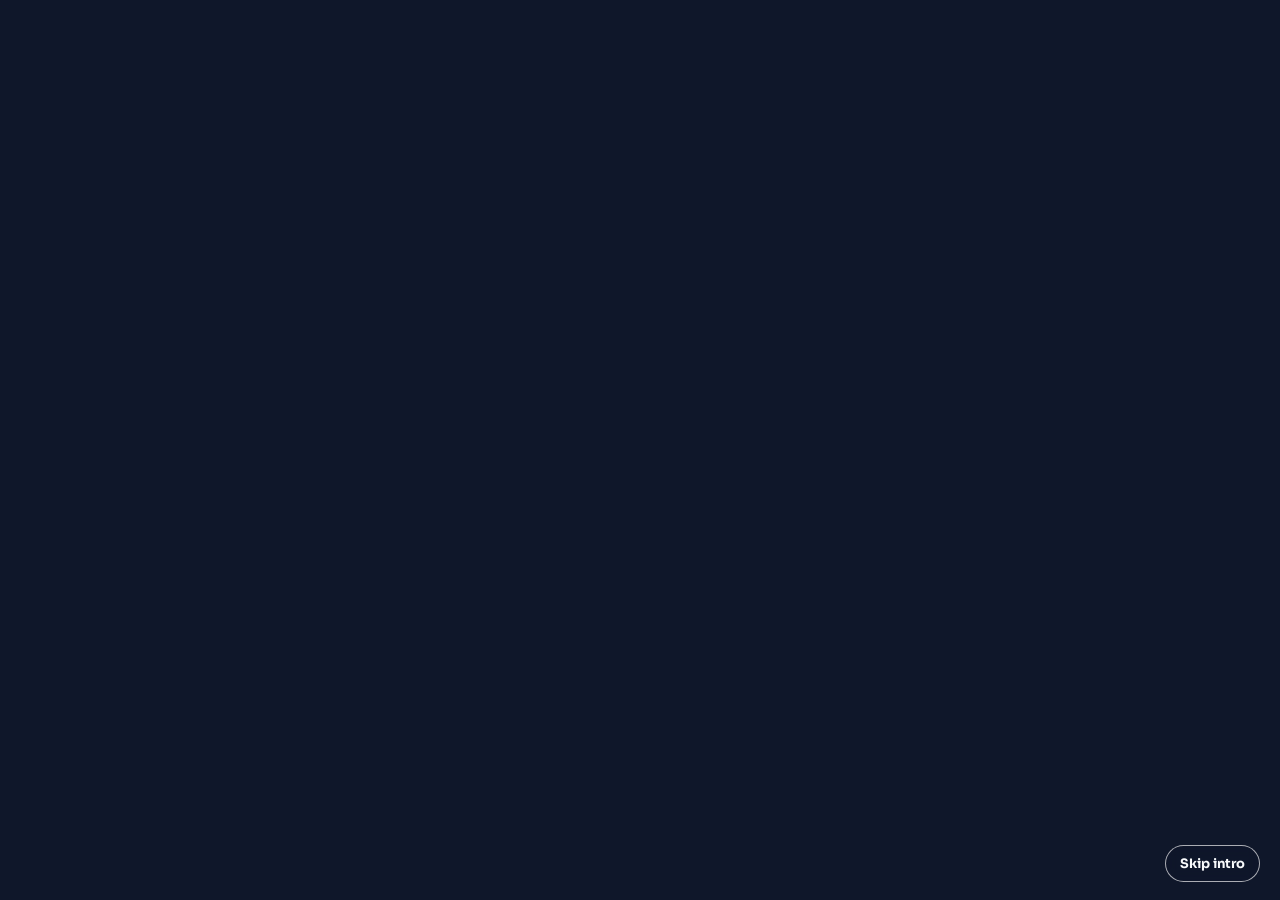
==== index.html @ 56a52804 "Make printscreen map-only and close Blue chat" ====
<!DOCTYPE html>
<html lang="sv">
<head>
  <meta charset="UTF-8" />
  <meta name="viewport" content="width=device-width, initial-scale=1" />
  <title>STNI25XR | Öxnehaga | Huskvarna</title>

  <!-- ArcGIS API – RIKTIGA TAGGAR -->
  <link rel="stylesheet" href="https://js.arcgis.com/4.30/esri/themes/light/main.css" />
  <script src="https://js.arcgis.com/4.30/"></script>

  <style>
    /* ===== Global ===== */
    html, body { margin:0; padding:0; height:100%; width:100%; overflow:hidden; font-family:"IBM Plex Sans", "Helvetica Neue", Arial, sans-serif; background:#eef1f4; }
    body.app { height:100%; }

    /* ===== Header ===== */
    #header {
      height: 110px; background:#f8fafc; border-bottom:1px solid #d7dee6;
      padding:0 20px; display:flex; justify-content:space-between; align-items:center; box-sizing:border-box;
    }
    #header-left { display:flex; align-items:center; gap:12px; }
    #header-center { flex:1; display:flex; justify-content:center; }
    #header-clock { font-size:22px; font-weight:600; color:#0f172a; letter-spacing:0.5px; }
    #header-info { text-align:right; font-size:13px; line-height:1.35; max-width:45%; }
    #clock { color:#666; }

    /* ===== Sidebar ===== */
    #sidebar {
      position:fixed; top:110px; left:0; width:290px; height:calc(100% - 110px);
      background:#1f232b; color:#fff; padding:20px; box-sizing:border-box; overflow-y:auto; z-index:10;
    }
    #sidebar h2 {
      margin:0 0 12px 0; font-size:16px; color:#ddd; border-bottom:1px solid #444; padding-bottom:8px;
    }
    #sidebar select {
      background:#111827; color:#e2e8f0; border:1px solid #374151; padding:4px 6px; border-radius:6px;
      font-size:12px;
    }
    .switch-row { display:flex; justify-content:space-between; align-items:center; margin:14px 0; }
    .switch-label { font-size:14px; user-select:none; }
    .switch-group { margin-top:10px; padding-top:10px; border-top:1px solid #2f3742; }
    .switch-group:first-of-type { border-top:none; padding-top:0; margin-top:0; }
    .switch-group-title { font-size:12px; letter-spacing:.04em; text-transform:uppercase; color:#94a3b8; margin:6px 0; }
    .switch-child { padding-left:14px; }
    .switch-group summary { cursor:pointer; display:flex; align-items:center; justify-content:space-between; list-style:none; }
    .switch-group summary::-webkit-details-marker { display:none; }
    .switch-group summary::after { content:"▸"; color:#94a3b8; transition:transform .2s; font-size:16px; }
    .switch-group[open] summary::after { transform:rotate(90deg); }
    .section-label { font-size:12px; letter-spacing:.04em; text-transform:uppercase; color:#94a3b8; margin:18px 0 6px; }
    .legend { margin-top:18px; border-top:1px solid #2f3742; padding-top:12px; }
    .legend details { color:#cbd5e1; }
    .legend summary { cursor:pointer; font-size:14px; list-style:none; display:flex; align-items:center; justify-content:space-between; }
    .legend summary::after { content:"▸"; color:#94a3b8; transition:transform .2s; font-size:16px; }
    .legend details[open] summary::after { transform:rotate(90deg); }
    .legend summary::-webkit-details-marker { display:none; }
    .legend-item { display:flex; align-items:center; gap:8px; margin:10px 0; font-size:13px; }
    .legend-swatch { width:16px; height:16px; border-radius:4px; border:1px solid rgba(255,255,255,.2); }
    .legend-line { width:18px; height:4px; background:#0a6cff; border-radius:2px; }
    .legend-bus {
      width:16px; height:16px; border-radius:50%;
      background:#ef4444; border:2px solid #fff; box-shadow:0 0 0 1px rgba(0,0,0,0.2);
    }
    .legend-cap {
      width:18px; height:18px; border-radius:4px;
      background-image: url("data:image/svg+xml;utf8,%3Csvg xmlns='http://www.w3.org/2000/svg' width='64' height='64' viewBox='0 0 64 64'%3E%3Cpolygon points='32,8 4,22 32,36 60,22' fill='%232563eb'/%3E%3Cpolygon points='16,28 32,36 48,28 48,40 32,48 16,40' fill='%231d4ed8'/%3E%3Ccircle cx='60' cy='22' r='3' fill='%2393c5fd'/%3E%3Crect x='57' y='25' width='2' height='12' fill='%2393c5fd'/%3E%3C/svg%3E");
      background-size: contain;
      background-repeat: no-repeat;
      background-position: center;
    }
    .legend-daycare {
      width:18px; height:18px; border-radius:4px;
      background-image: url("data:image/svg+xml;utf8,%3Csvg xmlns='http://www.w3.org/2000/svg' width='64' height='64' viewBox='0 0 64 64'%3E%3Crect x='12' y='22' width='40' height='30' rx='6' fill='%23f97316'/%3E%3Crect x='18' y='28' width='10' height='10' rx='2' fill='%23fde68a'/%3E%3Crect x='36' y='28' width='10' height='10' rx='2' fill='%23bfdbfe'/%3E%3Crect x='28' y='36' width='8' height='16' rx='2' fill='%230f172a'/%3E%3Cpolygon points='32,10 8,24 56,24' fill='%23fbbf24'/%3E%3Ccircle cx='20' cy='46' r='3' fill='%23fff'/%3E%3Ccircle cx='44' cy='46' r='3' fill='%23fff'/%3E%3C/svg%3E");
      background-size: contain;
      background-repeat: no-repeat;
      background-position: center;
    }
    .legend-police {
      width:18px; height:18px; border-radius:4px;
      background-image: url("data:image/svg+xml;utf8,%3Csvg xmlns='http://www.w3.org/2000/svg' width='64' height='64' viewBox='0 0 64 64'%3E%3Cpath d='M32 6 L54 14 L50 42 C45 52 38 57 32 58 C26 57 19 52 14 42 L10 14 Z' fill='%231d4ed8'/%3E%3Cpath d='M32 14 L36 24 L47 24 L38 30 L41 40 L32 34 L23 40 L26 30 L17 24 L28 24 Z' fill='%23f8fafc'/%3E%3C/svg%3E");
      background-size: contain;
      background-repeat: no-repeat;
      background-position: center;
    }
    .legend-fire {
      width:18px; height:18px; border-radius:4px;
      background-image: url("data:image/svg+xml;utf8,%3Csvg xmlns='http://www.w3.org/2000/svg' width='64' height='64' viewBox='0 0 64 64'%3E%3Cpath d='M10 36 C10 22 20 12 32 12 C44 12 54 22 54 36 L54 40 L10 40 Z' fill='%23ef4444'/%3E%3Crect x='8' y='38' width='48' height='8' rx='4' fill='%23f59e0b'/%3E%3Crect x='30' y='12' width='4' height='10' fill='%23f8fafc'/%3E%3C/svg%3E");
      background-size: contain;
      background-repeat: no-repeat;
      background-position: center;
    }
    .legend-hospital {
      width:18px; height:18px; border-radius:4px;
      background-image: url("data:image/svg+xml;utf8,%3Csvg xmlns='http://www.w3.org/2000/svg' width='64' height='64' viewBox='0 0 64 64'%3E%3Crect x='10' y='10' width='44' height='44' rx='8' fill='%23059669'/%3E%3Crect x='29' y='18' width='6' height='28' fill='%23ffffff'/%3E%3Crect x='18' y='29' width='28' height='6' fill='%23ffffff'/%3E%3C/svg%3E");
      background-size: contain;
      background-repeat: no-repeat;
      background-position: center;
    }
    .legend-shelter {
      width:18px; height:18px; border-radius:4px;
      background-image: url("data:image/svg+xml;utf8,%3Csvg xmlns='http://www.w3.org/2000/svg' width='64' height='64' viewBox='0 0 64 64'%3E%3Crect x='8' y='10' width='48' height='44' rx='8' fill='%230f766e'/%3E%3Cpath d='M20 34 L32 22 L44 34' stroke='%23ffffff' stroke-width='5' fill='none' stroke-linecap='round' stroke-linejoin='round'/%3E%3Crect x='20' y='34' width='24' height='14' rx='3' fill='%23134e4a'/%3E%3C/svg%3E");
      background-size: contain;
      background-repeat: no-repeat;
      background-position: center;
    }

    /* ===== Slide switch ===== */
    .switch { position:relative; width:44px; height:24px; }
    .switch input { opacity:0; width:0; height:0; }
    .slider { position:absolute; inset:0; background:#555; border-radius:24px; cursor:pointer; transition:.2s; }
    .slider:before { content:""; position:absolute; left:3px; top:3px; width:18px; height:18px; background:#fff; border-radius:50%; transition:.2s; box-shadow:0 1px 2px rgba(0,0,0,.4); }
    .switch input:checked + .slider { background:#2d6cdf; }
    .switch input:checked + .slider:before { transform:translateX(20px); }

    /* ===== Right Panel ===== */
    #info-panel {
      position:fixed; top:var(--header-height, 64px); left:56px; right:auto; width:320px; height:calc(100% - var(--header-height, 64px));
      background:var(--bg, #f7f9fb); border-right:1px solid var(--stroke, #d7dee6); padding:16px; box-sizing:border-box; overflow-y:auto; z-index:10;
    }
    #info-panel h2 { margin:0 0 10px 0; font-size:16px; color:#1f2937; }
    .panel-section { background:#fff; border:1px solid #e3e7ee; border-radius:10px; padding:12px; margin-bottom:12px; box-shadow:0 1px 2px rgba(15,23,42,.05); }
    .panel-title { font-size:13px; letter-spacing:.02em; text-transform:uppercase; color:#64748b; margin:0; }
    .panel-section details { margin:0; }
    .panel-section summary { cursor:pointer; list-style:none; display:flex; align-items:center; justify-content:space-between; }
    .panel-section summary::-webkit-details-marker { display:none; }
    .panel-section summary::after { content:"▸"; color:#94a3b8; transition:transform .2s; font-size:16px; }
    .panel-section details[open] summary::after { transform:rotate(90deg); }
    .panel-body { margin-top:8px; }
    #attrHint { color:#475569; font-size:13px; }
    #attrTable { width:100%; border-collapse:collapse; font-size:13px; }
    #attrTable td { padding:5px 4px; border-bottom:1px solid #eef2f7; vertical-align:top; }
    #attrTable td:first-child { font-weight:600; color:#0f172a; width:42%; }
    #buildingLink { margin-top:8px; }

    .field-row { display:flex; gap:8px; align-items:center; margin-bottom:8px; }
    select, button {
      font-family:inherit; font-size:13px; padding:6px 8px; border-radius:8px; border:1px solid #cbd5e1; background:#fff;
    }
    .field-row select { flex:1; min-width:0; }
    button { background:#1f6feb; color:#fff; border-color:#1f6feb; cursor:pointer; }
    button:disabled { background:#9bb3da; border-color:#9bb3da; cursor:not-allowed; }
    #uniqueList { list-style:none; padding:0; margin:8px 0 0 0; font-size:13px; }
    #uniqueList li { padding:4px 0; border-bottom:1px dashed #e2e8f0; color:#0f172a; }
    .infoPanel {
      font-size:14px;
      line-height:1.35;
      overflow-x:hidden;
      --bg: #ffffff;
      --card: #f7f9fc;
      --stroke: rgba(15, 23, 42, 0.10);
      --text: #0f172a;
      --muted: rgba(15, 23, 42, 0.65);
      --primary: #2563eb;
      --primaryHover: #1d4ed8;
      --primarySoft: rgba(37, 99, 235, 0.10);
      --danger: #ef4444;
      --shadow: 0 10px 25px rgba(15, 23, 42, 0.08);
      background: var(--bg);
      color: var(--text);
    }
    .infoPanel * { max-width:100%; }
    .infoPanel h2,
    .infoPanel h3 { font-size:16px; letter-spacing:normal; text-transform:none; color:var(--text); }
    .infoPanel .panel-title { font-size:14px; letter-spacing:normal; text-transform:none; color:var(--text); font-weight:700; }
    .infoPanel .panel-section {
      background: var(--card);
      border: 1px solid var(--stroke);
      border-radius: 18px;
      box-shadow: var(--shadow);
    }
    .infoPanel .sectionTitle { font-size:14px; font-weight:700; color:var(--text); margin:8px 0 4px 0; }
    .infoPanel .cardTitle { font-size:14px; }
    .infoPanel .muted { font-size:13px; color:var(--muted); }
    .infoPanel select,
    .infoPanel button:not(.panel-close) { font-size:13px; padding:10px 12px; border-radius:12px; line-height:1.1; min-height:38px; }
    .infoPanel button:not(.panel-close) { background:var(--primary); color:#fff; border-color:var(--primary); }
    .infoPanel button:not(.panel-close):hover { background:var(--primaryHover); border-color:var(--primaryHover); }
    .infoPanel button.secondary,
    .infoPanel button.secondary:hover {
      background:#fff; color:var(--text); border:1px solid var(--stroke);
    }
    .infoPanel .button-row { display:grid; grid-template-columns:1fr 1fr; gap:10px; }
    .infoPanel .button-row button { width:100%; }
    .infoPanel .panelDetails {
      border:1px solid var(--stroke);
      background:var(--card);
      border-radius:18px;
      overflow:hidden;
      box-shadow: var(--shadow);
      margin-bottom:12px;
    }
    .infoPanel .panelSummary {
      list-style:none;
      cursor:pointer;
      padding:14px;
      display:flex;
      align-items:center;
      justify-content:space-between;
      gap:10px;
      user-select:none;
    }
    .infoPanel .panelSummary::-webkit-details-marker { display:none; }
    .infoPanel .panelSummary::after {
      content:"▾";
      color:var(--muted);
      transition:transform .2s ease;
      font-size:14px;
    }
    .infoPanel .panelDetails[open] .panelSummary::after { transform:rotate(180deg); }
    .infoPanel .summaryTitle { font-weight:800; color:var(--text); font-size:14px; }
    .infoPanel .summaryHint { font-size:12px; color:var(--muted); }
    .infoPanel .panelDetailsBody {
      padding:12px 14px 14px 14px;
      border-top:1px solid var(--stroke);
      display:grid;
      gap:12px;
    }
    .infoPanel .miniCard {
      background:#fff;
      border:1px solid var(--stroke);
      border-radius:16px;
      padding:12px;
    }
    .infoPanel .miniCard details { margin:0; }
    .infoPanel .miniCard summary { list-style:none; cursor:pointer; display:flex; align-items:center; justify-content:space-between; gap:8px; }
    .infoPanel .miniCard summary::-webkit-details-marker { display:none; }
    .infoPanel .miniCard summary::after { content:"▸"; color:var(--muted); transition:transform .2s ease; font-size:14px; }
    .infoPanel .miniCard details[open] summary::after { transform:rotate(90deg); }

    /* ===== Map ===== */
    #sceneView {
      position:absolute; top:var(--header-height, 64px); left:56px; right:0; bottom:0; height:auto; z-index:1;
    }

    @media (max-width: 900px) {
      #sidebar { width:220px; }
      #info-panel { width:260px; }
      #sceneView { left:0; right:0; }
    }
    @media (max-width: 720px) {
      #sidebar { width:180px; }
      #info-panel { display:none; }
      .left-rail { display:none; }
      #sceneView { left:0; right:0; }
    }
    @media (max-width: 900px) {
      .infoPanel { font-size:15px; }
      .infoPanel h2,
      .infoPanel h3 { font-size:17px; }
    }
  </style>
  <link rel="stylesheet" href="./styles.css" />
  <script src="./config.local.js"></script>
  <script src="./infoFlowController.js"></script>
  <script src="./elevationProvider.js"></script>
  <script type="module">
    import JSZip from "https://esm.sh/jszip@3.10.1";
    window.JSZip = JSZip;
  </script>
  <link rel="preconnect" href="https://fonts.googleapis.com" />
  <link rel="preconnect" href="https://fonts.gstatic.com" crossorigin />
  <link href="https://fonts.googleapis.com/css2?family=Sora:wght@300;400;500;600;700&display=swap" rel="stylesheet" />
  <link rel="stylesheet" href="./ui-2026.css" />
</head>
<body class="app">
  <!-- DEMO INTRO OVERLAY -->
  <div id="loginOverlay" class="login-overlay is-video-phase" aria-hidden="false">
    <div class="login-card" role="dialog" aria-modal="true" aria-labelledby="loginTitle">
      <video
        id="introVideo"
        class="intro-video"
        autoplay
        muted
        playsinline
        preload="auto"
        aria-label="Kort välkomstvideo"
      >
        <source src="./assets/videos/Skapa_Bakgrundsvideo_Med_Animation.mp4" type="video/mp4" />
        Din webbläsare stödjer inte videoformatet.
      </video>
      <div class="intro-content">
        <div class="intro-car" aria-hidden="true">
          <svg xmlns="http://www.w3.org/2000/svg" width="30" height="30" viewBox="0 0 16 16" fill="currentColor">
            <path d="M4 9a1 1 0 1 0 0 2 1 1 0 0 0 0-2m8 0a1 1 0 1 0 0 2 1 1 0 0 0 0-2"/>
            <path d="M1 11a1 1 0 0 0 1 1h1a2 2 0 1 0 4 0h2a2 2 0 1 0 4 0h1a1 1 0 0 0 1-1V9.5a.5.5 0 0 0-.276-.447l-1.5-.75A.5.5 0 0 0 13 8.25V6a1 1 0 0 0-1-1H4.236a1 1 0 0 0-.894.553L1.382 9.447A.5.5 0 0 0 1 9.894zm2.447-4.724A.5.5 0 0 1 3.894 6H12v2H2.309z"/>
          </svg>
        </div>
        <h1 id="loginTitle" class="login-title">BLUE demo</h1>
        <div class="intro-subtitle">Välkommen. Här är en kort intro innan du börjar.</div>
        <div class="intro-list">
          <div>• De rörliga prickarna är buss 2 och 15 i området.</div>
          <div>• Du kan följa hela deras rutt i kartan.</div>
          <div>• Du kan beställa en shuttle bus direkt i kartan (Call shuttle).</div>
          <div>• För BIM: klicka byggnad → Building information → Se BIM model.</div>
        </div>
        <div class="intro-note">Guidechatten kan svara på frågor om sidan.</div>
        <div class="intro-actions">
          <button id="introStartBtn" type="button" class="login-btn">Starta demo</button>
          <button id="introShuttleBtn" type="button" class="intro-wow-btn">Wow: öppna Shuttle dashboard</button>
        </div>
      </div>
    </div>
    <button id="introSkipBtn" type="button" class="intro-skip-btn" aria-label="Hoppa över intro">Skip intro</button>
  </div>

  <!-- HEADER -->
  <div id="header">
    <div id="header-left">
      <div id="header-title">STN25XR | Öxnehaga | Huskvarna</div>
    </div>
    <div id="header-center">
      <div id="header-clock"><span id="clock">00:00:00</span></div>
    </div>
    <div id="header-info">
      <div>Öxnehaga i Huskvarna – ca 5000 invånare</div>
      <div id="wx-summary">Väder: …</div>
      <div id="elprice">Elpris (SE3, Huskvarna): …</div>
      <div id="temp">Temperatur: …</div>
    </div>
  </div>

  <!-- Mini tabs -->
  <div class="left-rail" aria-label="Snabbmeny">
    <button id="leftTabDigital" class="panel-tab panel-tab-left" aria-label="Öppna DIGITAL CITY">
      <svg xmlns="http://www.w3.org/2000/svg" width="18" height="18" fill="currentColor" class="bi bi-house-add-fill" viewBox="0 0 16 16">
        <path d="M12.5 16a3.5 3.5 0 1 0 0-7 3.5 3.5 0 0 0 0 7m.5-5v1h1a.5.5 0 0 1 0 1h-1v1a.5.5 0 1 1-1 0v-1h-1a.5.5 0 1 1 0-1h1v-1a.5.5 0 0 1 1 0"/>
        <path d="M8.707 1.5a1 1 0 0 0-1.414 0L.646 8.146a.5.5 0 0 0 .708.708L8 2.207l6.646 6.647a.5.5 0 0 0 .708-.708L13 5.793V2.5a.5.5 0 0 0-.5-.5h-1a.5.5 0 0 0-.5.5v1.293z"/>
        <path d="m8 3.293 4.712 4.712A4.5 4.5 0 0 0 8.758 15H3.5A1.5 1.5 0 0 1 2 13.5V9.293z"/>
      </svg>
    </button>
    <button id="leftTabShuttle" class="panel-tab panel-tab-left" aria-label="Öppna shuttle dashboard">
      <svg xmlns="http://www.w3.org/2000/svg" width="18" height="18" fill="currentColor" viewBox="0 0 16 16" aria-hidden="true">
        <path d="M2 8.5h12a1 1 0 0 0 .97-.757l.75-3A1 1 0 0 0 14.75 3H1.25a1 1 0 0 0-.97 1.243l.75 3A1 1 0 0 0 2 8.5m.25-4.5h11.5l-.5 2H2.75z"/>
        <path d="M2 9.5a1 1 0 0 0-1 1v2.25a.75.75 0 0 0 1.5 0V12h11v.75a.75.75 0 0 0 1.5 0V10.5a1 1 0 0 0-1-1H2zm2.25 2a.75.75 0 1 1 0-1.5.75.75 0 0 1 0 1.5m7.5 0a.75.75 0 1 1 0-1.5.75.75 0 0 1 0 1.5"/>
      </svg>
    </button>
    <button id="leftTabMain" class="panel-tab panel-tab-left" aria-label="Öppna meny">
      <svg xmlns="http://www.w3.org/2000/svg" width="18" height="18" fill="currentColor" class="bi bi-gear" viewBox="0 0 16 16">
        <path d="M8 4.754a3.246 3.246 0 1 0 0 6.492 3.246 3.246 0 0 0 0-6.492M5.754 8a2.246 2.246 0 1 1 4.492 0 2.246 2.246 0 0 1-4.492 0"/>
        <path d="M9.796 1.343c-.527-1.79-3.065-1.79-3.592 0l-.094.319a.873.873 0 0 1-1.255.52l-.292-.16c-1.64-.892-3.433.902-2.54 2.541l.159.292a.873.873 0 0 1-.52 1.255l-.319.094c-1.79.527-1.79 3.065 0 3.592l.319.094a.873.873 0 0 1 .52 1.255l-.16.292c-.892 1.64.901 3.434 2.541 2.54l.292-.159a.873.873 0 0 1 1.255.52l.094.319c.527 1.79 3.065 1.79 3.592 0l.094-.319a.873.873 0 0 1 1.255-.52l.292.16c1.64.893 3.434-.902 2.54-2.541l-.159-.292a.873.873 0 0 1 .52-1.255l.319-.094c1.79-.527 1.79-3.065 0-3.592l-.319-.094a.873.873 0 0 1-.52-1.255l.16-.292c.893-1.64-.902-3.433-2.541-2.54l-.292.159a.873.873 0 0 1-1.255-.52zm-2.633.283c.246-.835 1.428-.835 1.674 0l.094.319a1.873 1.873 0 0 0 2.693 1.115l.291-.16c.764-.415 1.6.42 1.184 1.185l-.159.292a1.873 1.873 0 0 0 1.116 2.692l.318.094c.835.246.835 1.428 0 1.674l-.319.094a1.873 1.873 0 0 0-1.115 2.693l.16.291c.415.764-.42 1.6-1.185 1.184l-.291-.159a1.873 1.873 0 0 0-2.693 1.116l-.094.318c-.246.835-1.428.835-1.674 0l-.094-.319a1.873 1.873 0 0 0-2.692-1.115l-.292.16c-.764.415-1.6-.42-1.184-1.185l.159-.291A1.873 1.873 0 0 0 1.945 8.93l-.319-.094c-.835-.246-.835-1.428 0-1.674l.319-.094A1.873 1.873 0 0 0 3.06 4.377l-.16-.292c-.415-.764.42-1.6 1.185-1.184l.292.159a.873.873 0 0 0 2.692-1.115z"/>
      </svg>
    </button>
    <button id="rightTab" class="panel-tab panel-tab-left" aria-label="Öppna information">
      <svg xmlns="http://www.w3.org/2000/svg" width="18" height="18" fill="currentColor" class="bi bi-bar-chart-steps" viewBox="0 0 16 16">
        <path d="M.5 0a.5.5 0 0 1 .5.5v15a.5.5 0 0 1-1 0V.5A.5.5 0 0 1 .5 0M2 1.5a.5.5 0 0 1 .5-.5h4a.5.5 0 0 1 .5.5v1a.5.5 0 0 1-.5.5h-4a.5.5 0 0 1-.5-.5zm2 4a.5.5 0 0 1 .5-.5h7a.5.5 0 0 1 .5.5v1a.5.5 0 0 1-.5.5h-7a.5.5 0 0 1-.5-.5zm2 4a.5.5 0 0 1 .5-.5h6a.5.5 0 0 1 .5.5v1a.5.5 0 0 1-.5.5h-6a.5.5 0 0 1-.5-.5zm2 4a.5.5 0 0 1 .5-.5h7a.5.5 0 0 1 .5.5v1a.5.5 0 0 1-.5.5h-7a.5.5 0 0 1-.5-.5z"/>
      </svg>
    </button>
  </div>

  <!-- SIDEBAR -->
  <aside id="sidebar" aria-label="Sidomeny">
    <h2>Meny <button id="leftPanelClose" class="panel-close" type="button" aria-label="Stäng meny">✕</button></h2>
    <div class="sidebar-scroll">

    <details class="switch-group">
      <summary class="switch-group-title">Baslager</summary>
      <div class="switch-row">
        <span class="switch-label">Baslager</span>
        <label class="switch" aria-label="Baslager">
          <input id="swBase" type="checkbox" checked />
          <span class="slider"></span>
        </label>
      </div>
      <div class="switch-row switch-child">
        <span class="switch-label">Kartvy</span>
        <select id="basemapSelect" aria-label="Kartvy">
          <option value="satellite">Satellit</option>
          <option value="osm" selected>Karta</option>
        </select>
      </div>
      <div class="switch-row switch-child">
        <span class="switch-label">Byggnader</span>
        <label class="switch" aria-label="Byggnader">
          <input id="swBuildings" type="checkbox" checked />
          <span class="slider"></span>
        </label>
      </div>
      <div class="switch-row switch-child">
        <span class="switch-label">Kommunal mark</span>
        <label class="switch" aria-label="Kommunal mark">
          <input id="swMark" type="checkbox" checked />
          <span class="slider"></span>
        </label>
      </div>
      <div class="switch-row switch-child">
        <span class="switch-label">Vatten</span>
        <label class="switch" aria-label="Vatten">
          <input id="swWater" type="checkbox" checked />
          <span class="slider"></span>
        </label>
      </div>
    </details>

    <details class="switch-group">
      <summary class="switch-group-title">Område</summary>
      <div class="switch-row">
        <span class="switch-label">Område</span>
        <label class="switch" aria-label="Område">
          <input id="swArea" type="checkbox" checked />
          <span class="slider"></span>
        </label>
      </div>
      <div class="switch-row switch-child">
        <span class="switch-label">Öxnehaga</span>
        <label class="switch" aria-label="Öxnehaga">
          <input id="swOx" type="checkbox" checked />
          <span class="slider"></span>
        </label>
      </div>
      <div class="switch-row switch-child">
        <span class="switch-label">Fastighetspunkter</span>
        <label class="switch" aria-label="Fastighetspunkter">
          <input id="swFastighet" type="checkbox" />
          <span class="slider"></span>
        </label>
      </div>
    </details>

    <details class="switch-group">
      <summary class="switch-group-title">Transport</summary>
      <div class="switch-row">
        <span class="switch-label">Transport</span>
        <label class="switch" aria-label="Transport">
          <input id="swTransport" type="checkbox" checked />
          <span class="slider"></span>
        </label>
      </div>
      <div class="switch-row switch-child">
        <span class="switch-label">Busshållplatser</span>
        <label class="switch" aria-label="Busshållplatser">
          <input id="swBus" type="checkbox" checked />
          <span class="slider"></span>
        </label>
      </div>
      <div class="switch-row switch-child">
        <span class="switch-label">Skolväg (gång)</span>
        <label class="switch" aria-label="Skolväg (gång)">
          <input id="swSkolWalk" type="checkbox" />
          <span class="slider"></span>
        </label>
      </div>
      <div class="switch-row switch-child">
        <span class="switch-label">Live Bus 15</span>
        <label class="switch" aria-label="Live Bus 15">
          <input id="swBus15Live" type="checkbox" checked />
          <span class="slider"></span>
        </label>
      </div>
      <div class="switch-row switch-child">
        <span class="switch-label">Live Bus 2</span>
        <label class="switch" aria-label="Live Bus 2">
          <input id="swBus2Live" type="checkbox" checked />
          <span class="slider"></span>
        </label>
      </div>
      <div class="switch-row switch-child">
        <div id="bus15Status" style="font-size:11px;color:#64748b;">Initierar…</div>
      </div>
      <div class="switch-row switch-child">
        <div id="bus2Status" style="font-size:11px;color:#64748b;">Initierar…</div>
      </div>
    </details>

    <details class="switch-group">
      <summary class="switch-group-title">Service</summary>
      <div class="switch-row">
        <span class="switch-label">Service</span>
        <label class="switch" aria-label="Service">
          <input id="swService" type="checkbox" checked />
          <span class="slider"></span>
        </label>
      </div>
      <div class="switch-row switch-child">
        <span class="switch-label">Förskolor</span>
        <label class="switch" aria-label="Förskolor">
          <input id="swForskola" type="checkbox" checked />
          <span class="slider"></span>
        </label>
      </div>
      <div class="switch-row switch-child">
        <span class="switch-label">Grundskolor</span>
        <label class="switch" aria-label="Grundskolor">
          <input id="swGrund" type="checkbox" checked />
          <span class="slider"></span>
        </label>
      </div>
      <div class="switch-row switch-child">
        <span class="switch-label">Gymnasieskolor</span>
        <label class="switch" aria-label="Gymnasieskolor">
          <input id="swGymn" type="checkbox" checked />
          <span class="slider"></span>
        </label>
      </div>
      <div class="switch-row switch-child">
        <span class="switch-label">Vårdcentral</span>
        <label class="switch" aria-label="Vårdcentral">
          <input id="swVard" type="checkbox" checked />
          <span class="slider"></span>
        </label>
      </div>
    </details>

    <details class="switch-group">
      <summary class="switch-group-title">Trygghet</summary>
      <div class="switch-row">
        <span class="switch-label">Trygghet</span>
        <label class="switch" aria-label="Trygghet">
          <input id="swSafety" type="checkbox" checked />
          <span class="slider"></span>
        </label>
      </div>
      <div class="switch-row switch-child">
        <span class="switch-label">Polis</span>
        <label class="switch" aria-label="Polis">
          <input id="swPolice" type="checkbox" checked />
          <span class="slider"></span>
        </label>
      </div>
      <div class="switch-row switch-child">
        <span class="switch-label">Räddningstjänst, Huskvarna</span>
        <label class="switch" aria-label="Räddningstjänst, Huskvarna">
          <input id="swFire" type="checkbox" checked />
          <span class="slider"></span>
        </label>
      </div>
      <div class="switch-row switch-child">
        <span class="switch-label">Länssjukhuset Ryhov</span>
        <label class="switch" aria-label="Länssjukhuset Ryhov">
          <input id="swHospital" type="checkbox" checked />
          <span class="slider"></span>
        </label>
      </div>
      <div class="switch-row switch-child">
        <span class="switch-label">Skyddsrum</span>
        <label class="switch" aria-label="Skyddsrum">
          <input id="swShelter" type="checkbox" />
          <span class="slider"></span>
        </label>
      </div>
    </details>
    <div class="legend">
      <details>
        <summary>Symbolförklaring</summary>
        <div class="legend-item">
          <span class="legend-swatch" style="background:#9e9e9e;"></span>
          <span>Byggnader</span>
        </div>
        <div class="legend-item">
          <span class="legend-swatch" style="background:rgba(249,115,22,0.25); border-color:#fb923c;"></span>
          <span>Oxnehaga</span>
        </div>
        <div class="legend-item">
          <span class="legend-swatch" style="background:rgba(99,102,241,0.9); border-color:#6366f1;"></span>
          <span>Fastighetspunkter</span>
        </div>
        <div class="legend-item">
          <span class="legend-bus"></span>
          <span>Busshållplatser</span>
        </div>
        <div class="legend-item">
          <span class="legend-swatch" style="background:rgba(0,160,80,0.35); border-color:#0a7a3c;"></span>
          <span>Kommunal mark</span>
        </div>
        <div class="legend-item">
          <span class="legend-swatch" style="background:rgba(0,150,200,0.4); border-color:#0a78b4;"></span>
          <span>Vatten</span>
        </div>
        <div class="legend-item">
          <span class="legend-daycare"></span>
          <span>Förskolor</span>
        </div>
        <div class="legend-item">
          <span class="legend-cap"></span>
          <span>Grundskolor</span>
        </div>
        <div class="legend-item">
          <span class="legend-cap"></span>
          <span>Gymnasieskolor</span>
        </div>
        <div class="legend-item">
          <span class="legend-swatch" style="background:#10b981;"></span>
          <span>Vårdcentral</span>
        </div>
        <div class="legend-item">
          <span class="legend-police"></span>
          <span>Polis</span>
        </div>
        <div class="legend-item">
          <span class="legend-fire"></span>
          <span>Räddningstjänst, Huskvarna</span>
        </div>
        <div class="legend-item">
          <span class="legend-hospital"></span>
          <span>Länssjukhuset Ryhov</span>
        </div>
        <div class="legend-item">
          <span class="legend-shelter"></span>
          <span>Skyddsrum</span>
        </div>
      </details>
    </div>
    </div>
    <div class="sidebar-footer">
      <button id="presentationPaperMenuBtn" class="presentation-link-btn" type="button">
        Blue's Informations Log
      </button>
      <button id="restartDemoBtn" type="button" class="demo-reset-btn" aria-label="Soft restart demo">
        <svg xmlns="http://www.w3.org/2000/svg" width="16" height="16" fill="currentColor" class="bi bi-arrow-clockwise" viewBox="0 0 16 16" aria-hidden="true">
          <path fill-rule="evenodd" d="M8 3a5 5 0 1 0 4.546 2.914.5.5 0 0 1 .908-.417A6 6 0 1 1 8 2z"/>
          <path d="M8 4.466V.534a.25.25 0 0 1 .41-.192l2.36 1.966c.12.1.12.284 0 .384L8.41 4.658A.25.25 0 0 1 8 4.466"/>
        </svg>
        <span>Soft restart</span>
      </button>
      <button id="logoutBtn" type="button" class="logout-btn">Visa intro</button>
    </div>
  </aside>

  <!-- DIGITAL CITY PANEL -->
  <aside id="digitalPanel" aria-label="Digital City panel">
    <h2>DIGITAL CITY <button id="digitalPanelClose" class="panel-close" type="button" aria-label="Stäng DIGITAL CITY">✕</button></h2>
    <div class="sidebar-scroll">
      <details class="switch-group">
        <summary class="switch-group-title">Zoom</summary>
        <div class="lod-grid" role="group" aria-label="Zoom level">
          <button class="lod-btn" type="button" data-lod="0">LOD0</button>
          <button class="lod-btn" type="button" data-lod="1">LOD1</button>
          <button class="lod-btn" type="button" data-lod="2">LOD2</button>
          <button class="lod-btn" type="button" data-lod="3">LOD3</button>
          <button class="lod-btn" type="button" data-lod="4">LOD4</button>
        </div>
      </details>
      <details class="switch-group">
        <summary class="switch-group-title">Luft</summary>
        <div class="switch-row">
          <span class="switch-label">PM2.5 (live) – Naturvårdsverket/SMHI</span>
          <label class="switch" aria-label="PM2.5 (live) – Naturvårdsverket/SMHI">
            <input id="pm25Toggle" type="checkbox" />
            <span class="slider"></span>
          </label>
        </div>
        <div id="pm25Status" class="pm25-status">Av</div>
        <div class="switch-row">
          <span class="switch-label">Moln (satellit) – NASA GIBS</span>
          <label class="switch" aria-label="Moln (satellit) – NASA GIBS">
            <input id="cloudToggle" type="checkbox" />
            <span class="slider"></span>
          </label>
        </div>
        <div id="cloudStatus" class="pm25-status">Av</div>
        <div class="switch-row">
          <span class="switch-label">Vind (live) – Open-Meteo/ECMWF</span>
          <label class="switch" aria-label="Vind (live) – Open-Meteo/ECMWF">
            <input id="windToggle" type="checkbox" />
            <span class="slider"></span>
          </label>
        </div>
        <div id="windStatus" class="pm25-status">Av</div>
      </details>
      <details class="switch-group">
        <summary class="switch-group-title">Export</summary>
        <div class="export-block">
          <button id="oxnehagaExportBtn" type="button" class="export-btn">Export buildings (Öxnehaga) → Excel</button>
          <div id="oxnehagaExportStatus" class="export-status">Redo</div>
          <div class="export-row">
            <select id="mapShotFormat" class="export-format" aria-label="Screenshot format">
              <option value="png">PNG</option>
              <option value="jpeg">JPEG</option>
            </select>
            <button id="mapScreenshotBtn" type="button" class="export-btn">Printscreen browser</button>
          </div>
          <div id="mapScreenshotStatus" class="export-status">Ready for printscreen</div>
        </div>
      </details>
    </div>
  </aside>

  <!-- INFO PANEL -->
  <aside id="info-panel" class="infoPanel" aria-label="Info panel">
    <h2>Information <button id="rightPanelClose" class="panel-close" type="button" aria-label="Stäng information">✕</button></h2>
    <div id="infoFlowToast" aria-live="polite"></div>

    <div class="panel-section">
      <details data-section="service">
        <summary class="panel-title">Service nära dig</summary>
        <div class="panel-body">
          <div class="muted" style="margin-bottom:8px;">
            Hur långt är det till service till fots?<br />
            Välj service och se gångtid, avstånd och höjdskillnad.
          </div>
          <div id="svcHint">Klicka på kartan för att räkna avstånd</div>
          <div class="field-row" style="margin-top:6px;">
            <select id="svcSelect"></select>
          </div>
          <div class="field-row button-row" style="margin-top:6px;">
            <button id="svcMeasureBtn" type="button">Mät avstånd</button>
            <button id="svcResetBtn" type="button">Nollställ</button>
          </div>
          <div class="field-row button-row" style="margin-top:6px;">
            <button id="svcRouteBtn" type="button">Visa gångväg</button>
            <button id="svcClearRouteBtn" type="button">Ta bort vägen</button>
          </div>
          <div class="field-row" style="margin-top:6px;">
          </div>
          <div id="svcList" style="font-size:13px;color:#0f172a;"></div>

          <div class="sectionTitle" style="margin-top:14px;">Alternativ &amp; Trygghet</div>
          <div class="muted" style="margin-bottom:8px;">Buss • Bil • Blåljus</div>
          <div class="panelDetailsBody" style="padding:0;border:0;">
            <div class="miniCard">
              <details data-section="bus">
                <summary class="panel-title">Närmsta busshållplats</summary>
                <div class="panel-body">
                  <div id="nearHint">Klicka på kartan för att mäta</div>
                  <div id="nearResult" style="font-size:13px;color:#0f172a;"></div>
                  <div id="nearMeta" style="font-size:12px;color:#64748b;margin-top:4px;"></div>
                  <div class="field-row button-row" style="margin-top:8px;">
                    <button id="nearMeasureBtn" type="button">Mät avstånd</button>
                    <button id="nearResetBtn" type="button">Nollställ</button>
                  </div>
                  <div class="field-row button-row" style="margin-top:6px;">
                    <button id="nearRouteBtn" type="button">Visa gångväg</button>
                    <button id="nearClearRouteBtn" type="button">Rensa rutt</button>
                  </div>
                </div>
              </details>
            </div>
            <div class="miniCard">
              <details data-section="departures">
                <summary class="panel-title">Avgångar (busshållplats)</summary>
                <div class="panel-body">
                  <div id="depHint">Klicka på en busshållplats</div>
                  <div id="depMeta" style="font-size:12px;color:#64748b;margin-top:6px;"></div>
                  <div style="margin-top:6px;">
                    <a id="depLink" href="https://www.jlt.se/tidtabeller/" target="_blank" rel="noopener"
                       style="font-size:12px;color:#2563eb;text-decoration:none;">Öppna tidtabell online</a>
                  </div>
                  <ul id="depList"></ul>
                </div>
              </details>
            </div>
            <div class="miniCard">
              <details data-section="safety">
                <summary class="panel-title">Blåljus & framkomst</summary>
                <div class="panel-body">
                  <div class="muted" style="margin-bottom:6px;">Om du behöver skjuts / bil</div>
                  <div id="safeHint">Välj trygghet och klicka Mät avstånd</div>
                  <div class="field-row" style="margin-top:6px;">
                    <select id="safeSelect"></select>
                  </div>
                  <div class="field-row button-row" style="margin-top:6px;">
                    <button id="safeMeasureBtn" type="button">Mät avstånd</button>
                    <button id="safeResetBtn" type="button">Nollställ</button>
                  </div>
                  <div class="field-row button-row" style="margin-top:6px;">
                    <button id="safeRouteBtn" type="button">Visa körväg</button>
                    <button id="safeClearRouteBtn" type="button">Rensa rutt</button>
                  </div>
                  <div id="safeList" style="font-size:13px;color:#0f172a;"></div>
                </div>
              </details>
            </div>
            <div class="miniCard">
              <details data-section="blue">
                <summary class="panel-title">BIM & buss live</summary>
                <div class="panel-body">
                  <div class="website-know-box" style="margin-bottom:10px;">
                    <div class="muted" style="margin-bottom:4px;"><strong>Blue's Informations Log briefing</strong></div>
                    <div class="muted">1) How this mission website was built</div>
                    <div class="muted">2) Data and API uplinks</div>
                    <div class="muted" style="margin-bottom:6px;">3) Building height + elevation protocol</div>
                    <button id="presentationPaperBlueBtn" class="presentation-link-inline" type="button">Open Blue's Informations Log</button>
                  </div>
                  <div class="muted" style="margin-bottom:6px;">
                    De rörliga prickarna i kartan är busslinje 2 och 15 som kör i området.
                  </div>
                  <div class="muted" style="margin-bottom:6px;">
                    Du kan följa hela deras rutt/itinerär i simuleringen.
                  </div>
                  <div class="muted" style="margin-bottom:6px;">Ladda upp en 3D‑modell via byggnadsflödet:</div>
                  <div class="muted">1) Klicka på en byggnad i kartan.</div>
                  <div class="muted">2) Klicka på <strong>Building information</strong>.</div>
                  <div class="muted">3) Klicka på <strong>Se BIM model</strong>.</div>
                </div>
              </details>
            </div>
          </div>
        </div>
      </details>
    </div>

    <div class="panel-section" id="seniorModeRow" data-role="senior-toggle">
      <div class="panel-body" style="margin-top:0;">
        <label style="display:flex;align-items:center;gap:10px;font-size:14px;cursor:pointer;">
          <input id="seniorModeToggle" type="checkbox" style="width:18px;height:18px;" />
          <span>Seniorläge (enklare vy)</span>
        </label>
      </div>
    </div>

    <div class="panel-section">
      <details data-section="selected">
        <summary class="panel-title">Valt objekt</summary>
        <div class="panel-body">
          <div id="attrHint">Klicka på ett objekt i kartan</div>
          <table id="attrTable"></table>
          <div class="field-row" style="margin-top:8px;">
            <select id="buildingTypeFilter" aria-label="Filtrera byggnader efter objekttyp">
              <option value="">Filtrera byggnader (objekttyp)…</option>
            </select>
            <button id="buildingTypeApply" type="button">Filtrera</button>
            <button id="buildingTypeClear" type="button" class="secondary">Rensa</button>
          </div>
          <div id="buildingLink"></div>
        </div>
      </details>
    </div>

  </aside>

  <!-- MAP -->
  <div id="sceneView" role="main" aria-label="3D‑karta"></div>
  <div id="windBlueTint" class="wind-blue-tint hidden" aria-hidden="true"></div>
  <div id="bus15Widget" aria-live="polite">Bus simulation: init...</div>
  <button id="guideChatToggle" class="guide-chat-toggle" type="button" aria-label="Öppna hjälpchat" aria-controls="guideChatPanel" aria-expanded="false">
    <img src="./assets/chatbot-avatar.png" width="96" height="96" alt="" aria-hidden="true" />
    <span class="sr-only">Öppna hjälpchat</span>
  </button>
  <button id="guideChatHideToggle" class="guide-chat-hide-toggle" type="button" aria-label="Dölj chat-ikon">
    <svg xmlns="http://www.w3.org/2000/svg" viewBox="0 0 16 16" fill="currentColor" aria-hidden="true">
      <path d="M2.146 2.854a.5.5 0 1 1 .708-.708L8 7.293l5.146-5.147a.5.5 0 0 1 .708.708L8.707 8l5.147 5.146a.5.5 0 0 1-.708.708L8 8.707l-5.146 5.147a.5.5 0 0 1-.708-.708L7.293 8z"/>
    </svg>
  </button>
  <button id="guideChatMiniTab" class="guide-chat-mini-tab" type="button" aria-label="Visa chat-ikon" hidden>BLUE</button>
  <section id="guideChatPanel" class="guide-chat" aria-label="Sidhjälp chat" hidden>
    <header class="guide-chat-header">
      <h3>Guidechat</h3>
      <div class="guide-chat-header-actions">
        <button id="guideChatRestartBtn" type="button" class="guide-chat-restart-btn" aria-label="Nollställ chat">
          <svg xmlns="http://www.w3.org/2000/svg" width="16" height="16" fill="currentColor" class="bi bi-arrow-clockwise" viewBox="0 0 16 16" aria-hidden="true">
            <path fill-rule="evenodd" d="M8 3a5 5 0 1 0 4.546 2.914.5.5 0 0 1 .908-.417A6 6 0 1 1 8 2z"/>
            <path d="M8 4.466V.534a.25.25 0 0 1 .41-.192l2.36 1.966c.12.1.12.284 0 .384L8.41 4.658A.25.25 0 0 1 8 4.466"/>
          </svg>
        </button>
        <button id="guideChatClose" type="button" aria-label="Stäng chat">
          <svg xmlns="http://www.w3.org/2000/svg" viewBox="0 0 16 16" fill="currentColor" aria-hidden="true">
            <path d="M2.146 2.854a.5.5 0 1 1 .708-.708L8 7.293l5.146-5.147a.5.5 0 0 1 .708.708L8.707 8l5.147 5.146a.5.5 0 0 1-.708.708L8 8.707l-5.146 5.147a.5.5 0 0 1-.708-.708L7.293 8z"/>
          </svg>
        </button>
      </div>
    </header>
    <div id="guideChatMessages" class="guide-chat-messages" aria-live="polite"></div>
    <div id="guideChatQuick" class="guide-chat-quick" aria-label="Snabbval"></div>
    <form id="guideChatForm" class="guide-chat-form">
      <label for="guideChatInput" class="sr-only">Skriv en fråga</label>
      <input id="guideChatInput" type="text" placeholder="Skriv t.ex.: vad kan vi göra, buss, shuttle..." autocomplete="off" />
      <button type="submit">Skicka</button>
    </form>
  </section>
  <div id="iotContainer" style="display:none;"></div>
  <input id="bimReplaceFile" type="file" accept=".glb,.gbl" style="display:none;" />
  <input id="bimPresetFile" type="file" accept=".glb,.gbl" style="display:none;" />
  <div id="bimReplaceControls" class="bim-replace-controls" style="display:none;" aria-label="GLB replace controls">
    <div class="bim-replace-header">
      <div class="bim-replace-title">GLB model on map</div>
      <button id="bimReplaceClose" type="button" class="bim-replace-close" aria-label="Close GLB menu">✕</button>
    </div>
    <div id="bimReplaceObjectId" class="bim-replace-object-id">Object: -</div>
    <div id="bimReplaceStatus" class="bim-replace-status">No model loaded.</div>
    <div class="bim-replace-presets">
      <label for="bimReplacePreset">Preset BIM model</label>
      <div class="bim-replace-presets-row">
        <select id="bimReplacePreset">
          <option value="">Choose preset model...</option>
        </select>
        <button id="bimReplaceLoadPreset" type="button">Load preset</button>
      </div>
    </div>
    <div class="bim-replace-actions">
      <button id="bimReplaceLoad" type="button">Load GLB</button>
      <button id="bimReplaceSave" type="button">Save</button>
      <button id="bimReplaceMove" type="button">Move</button>
      <button id="bimReplaceRotate" type="button">Rotate</button>
      <button id="bimReplaceCancel" type="button">Cancel</button>
      <button id="bimReplaceToggleGis" type="button">Hide GIS</button>
      <button id="bimReplaceClip" type="button">Clip</button>
      <button id="bimReplaceRemove" type="button">Remove</button>
    </div>
    <div id="bimReplaceClipControls" class="bim-replace-clip-controls" style="display:none;">
      <label class="bim-replace-clip-enable"><input id="bimReplaceClipEnable" type="checkbox" /> Clip enabled</label>
      <div class="bim-replace-clip-slider"><span>X</span><input id="bimReplaceClipX" type="range" min="-50" max="50" step="1" value="0" /></div>
      <div class="bim-replace-clip-slider"><span>Y</span><input id="bimReplaceClipY" type="range" min="-50" max="50" step="1" value="0" /></div>
      <div class="bim-replace-clip-slider"><span>Z</span><input id="bimReplaceClipZ" type="range" min="-50" max="50" step="1" value="0" /></div>
    </div>
  </div>
  <div id="bimModal" style="display:none;">
    <div class="bim-modal">
      <div class="bim-header">
        <div>BIM‑modell</div>
        <button id="bimClose" type="button">Stäng</button>
      </div>
      <iframe id="bimFrame" title="BIM‑modell" src="" allowfullscreen></iframe>
    </div>
  </div>
  <div id="alarmModal" style="display:none;">
    <div class="alarm-modal">
      <div class="alarm-header">
        <div class="alarm-title">Alarm 112</div>
        <button id="alarmClose" type="button" aria-label="Close alarm">✕</button>
      </div>
      <div class="alarm-body">
        <div class="alarm-message">Robbery - house. need immediately assistance.</div>
      </div>
      <div class="alarm-actions">
        <button id="alarmGoIncident" type="button">Go to incident</button>
      </div>
    </div>
  </div>
  <div id="shuttleModal" style="display:none;">
    <div class="alarm-modal">
      <div class="alarm-header">
        <div id="shuttleTitle" class="alarm-title">Shuttle</div>
        <button id="shuttleClose" type="button" aria-label="Close shuttle">✕</button>
      </div>
      <div class="alarm-body">
        <div id="shuttleMessage" class="alarm-message"></div>
      </div>
      <div class="alarm-actions">
        <button id="shuttleOpenDashboard" type="button">Visa dashboard</button>
        <button id="shuttleCancel" type="button">Avbryt transport</button>
      </div>
    </div>
  </div>
  <div id="shuttleDashboard" class="shuttle-dashboard" style="display:none;" role="dialog" aria-modal="true" aria-labelledby="shuttleDashTitle">
    <div class="shuttle-dashboard__surface">
      <header class="shuttle-dashboard__header">
        <div class="shuttle-dashboard__title">
          <div class="shuttle-dashboard__badge">Shuttle Operations</div>
          <h2 id="shuttleDashTitle">Autonomous Shuttle Status</h2>
          <div class="shuttle-dashboard__subtitle">Simulation control room • Zone Öxnehaga</div>
        </div>
        <div class="shuttle-dashboard__meta">
          <div class="dash-pill dash-pill-live">Live</div>
          <div class="dash-pill">Route: STN25XR</div>
          <div class="dash-pill">Mode: Eco</div>
          <button id="shuttleDashClose" class="dash-close" type="button" aria-label="Stäng dashboard">✕</button>
        </div>
      </header>

      <section class="shuttle-dashboard__grid" aria-label="Shuttle KPI">
        <div class="dash-card dash-span-3">
          <div class="dash-label">Passengers onboard</div>
          <div class="dash-value">12 <span>/ 18</span></div>
          <div class="dash-foot">Current occupancy 67%</div>
        </div>
        <div class="dash-card dash-span-3">
          <div class="dash-label">Riders today</div>
          <div class="dash-value">286</div>
          <div class="dash-foot">+18% vs yesterday</div>
        </div>
        <div class="dash-card dash-span-3">
          <div class="dash-label">Energy used</div>
          <div class="dash-value">142 <span>kWh</span></div>
          <div class="dash-foot">Avg 1.9 kWh/km</div>
        </div>
        <div class="dash-card dash-span-3">
          <div class="dash-label">CO2 saved</div>
          <div class="dash-value dash-positive">94 <span>kg</span></div>
          <div class="dash-foot">Equivalent 62 km ICE</div>
        </div>
        <div class="dash-card dash-span-3">
          <div class="dash-label">Rider satisfaction</div>
          <div class="dash-value">4.4 <span>/ 5</span></div>
          <div class="dash-stars" aria-label="4.4 av 5 stjarnor">★★★★☆</div>
          <div class="dash-foot">Based on post-trip feedback</div>
        </div>

        <div class="dash-card dash-span-3 dash-battery">
          <div class="dash-label">Battery level</div>
          <div class="battery-meter">
            <div class="battery-fill" style="width: 78%;"></div>
            <div class="battery-cap"></div>
            <div class="battery-text">78%</div>
          </div>
          <div class="dash-foot">Estimated range 42 km</div>
        </div>
        <div class="dash-card dash-span-3">
          <div class="dash-label">Battery temperature</div>
          <div class="dash-value"><span id="shuttleBatteryTempValue">31.4</span><span>°C</span></div>
          <div class="dash-temp-track">
            <div id="shuttleBatteryTempBar" class="dash-temp-fill" style="width: 46%;"></div>
          </div>
          <div class="dash-foot">Optimal zone: 24-38 °C</div>
        </div>
        <div class="dash-card dash-span-3">
          <div class="dash-label">Movement</div>
          <div class="dash-speed-row">
            <div id="shuttleMovementState" class="dash-value">Moving</div>
            <div id="shuttleSpeedValue" class="dash-speed-display">18 km/h</div>
          </div>
          <div class="dash-progress">
            <div id="shuttleSpeedBar" class="dash-progress-bar" style="width: 45%;"></div>
          </div>
          <div id="shuttleSpeedStatus" class="dash-foot">Status: Normal cruise</div>
          <div class="dash-foot">Next stop: Öxnehaga Torget (2 min)</div>
        </div>
        <div class="dash-card dash-span-3">
          <div class="dash-label">Distance today</div>
          <div class="dash-value">74 <span>km</span></div>
          <div class="dash-foot">Avg trip length 1.4 km</div>
        </div>

        <div class="dash-card dash-span-6">
          <div class="dash-title">Ridership by hour</div>
          <div class="dash-chart bars">
            <div class="bar" style="height: 28%"><span>6</span></div>
            <div class="bar" style="height: 46%"><span>7</span></div>
            <div class="bar" style="height: 65%"><span>8</span></div>
            <div class="bar" style="height: 72%"><span>9</span></div>
            <div class="bar" style="height: 48%"><span>10</span></div>
            <div class="bar" style="height: 58%"><span>11</span></div>
            <div class="bar" style="height: 36%"><span>12</span></div>
            <div class="bar" style="height: 44%"><span>13</span></div>
          </div>
          <div class="dash-axis">
            <span>06</span><span>07</span><span>08</span><span>09</span><span>10</span><span>11</span><span>12</span><span>13</span>
          </div>
        </div>
        <div class="dash-card dash-span-3 dash-mini-map-card">
          <div class="dash-title">Live shuttle map</div>
          <div class="dash-mini-map-wrap">
            <canvas id="shuttleMiniMapCanvas" class="dash-mini-map-canvas" aria-label="Live shuttle route mini map"></canvas>
          </div>
          <div id="shuttleMiniMapLabel" class="dash-foot">Väntar på aktiv shuttle-rutt…</div>
        </div>
        <div class="dash-card dash-span-6">
          <div class="dash-title">Energy + CO2 trend</div>
          <div class="dash-chart">
            <svg viewBox="0 0 420 140" width="100%" height="140" aria-hidden="true">
              <defs>
                <linearGradient id="energyFill" x1="0" x2="0" y1="0" y2="1">
                  <stop offset="0%" stop-color="#38bdf8" stop-opacity="0.5"/>
                  <stop offset="100%" stop-color="#0f172a" stop-opacity="0"/>
                </linearGradient>
              </defs>
              <path d="M10 110 L60 90 L110 96 L160 70 L210 74 L260 52 L310 62 L360 38 L410 46" fill="none" stroke="#38bdf8" stroke-width="3" stroke-linecap="round"/>
              <path d="M10 110 L60 90 L110 96 L160 70 L210 74 L260 52 L310 62 L360 38 L410 46 L410 130 L10 130 Z" fill="url(#energyFill)"/>
              <path d="M10 96 L60 88 L110 78 L160 84 L210 66 L260 64 L310 54 L360 48 L410 40" fill="none" stroke="#34d399" stroke-width="2.5" stroke-linecap="round" stroke-dasharray="4 4"/>
            </svg>
          </div>
          <div class="dash-legend">
            <span><i class="legend-dot energy"></i>Energy (kWh)</span>
            <span><i class="legend-dot co2"></i>CO2 saved (kg)</span>
          </div>
        </div>
      </section>
    </div>
  </div>
  <div id="routeColorModal" style="display:none;">
    <div class="route-color-modal" role="dialog" aria-modal="true" aria-labelledby="routeColorTitle">
      <div class="route-color-header">
        <div id="routeColorTitle" class="route-color-title">Färger på vägen</div>
        <button id="routeColorClose" type="button" aria-label="Close color info">✕</button>
      </div>
      <div class="route-color-body">
        <div>Grön = 0–399 m</div>
        <div>Orange = 400–699 m</div>
        <div>Röd = 700 m+</div>
      </div>
    </div>
  </div>

  <div id="incidentModal" style="display:none;">
    <div class="incident-modal">
      <div class="incident-header">
        <div class="incident-title">Räddningstjänst, Huskvarna</div>
        <button id="incidentClose" type="button" aria-label="Close incident">✕</button>
      </div>
      <div class="incident-body">
        <div id="incidentEta" class="incident-eta">Räddningstjänst, Huskvarna på plats: beräknas…</div>
        <div class="incident-text">
🚓 POLICE TRAINING SCENARIO
Scenario Title: Disturbance with Unknown Object

Source: 112 Emergency Dispatch
Priority: Level 1 – Immediate Response
Environment: Urban residential area
Time: 21:47 (Evening, low visibility)

📞 Dispatch Information (Initial Call)

112 has received multiple calls reporting:

Loud shouting in a residential courtyard

Sounds of breaking glass

A male individual behaving aggressively

Possible physical altercation

The individual may be holding an unknown object

Location: Björkvägen 14, south courtyard entrance.

Ambulance placed on standby. No confirmed injuries at time of dispatch.

👤 Suspect Description (Unverified)

Male, approx. 30–40 years old

Approx. 180 cm

Dark jacket, blue jeans

Appears agitated

Possibly intoxicated

🧍 Scene Context Upon Arrival (Instructor Controlled)

When patrol arrives:

6–8 bystanders in courtyard

One person filming with phone

One individual crying near entrance

Broken bottle visible on ground

Suspect pacing back and forth

Instructor may escalate or de-escalate scenario depending on training objective.

🎯 Training Objectives
1️⃣ Tactical Assessment

Scene safety evaluation

Identify potential weapon

Assess bystander risk

Maintain safe distance
        </div>
        <div id="incidentRouteStatus" class="incident-status"></div>
      </div>
      <div class="incident-actions">
        <button id="incidentRoute" type="button">Visa polisväg</button>
        <button id="incidentRouteClear" type="button">Avbryt</button>
        <button id="incidentAcknowledge" type="button">Bekräfta</button>
      </div>
    </div>
  </div>

  <div id="captainLogModal" style="display:none;">
    <div class="captain-log-window" role="dialog" aria-modal="true" aria-labelledby="captainLogTitle">
      <div class="captain-log-header">
        <div>
          <div id="captainLogTitle" class="captain-log-title">Blue's Informations Log // STN25XR</div>
          <div class="captain-log-subtitle">Mini rapport • Star-date 2026.03.12 • Sector: Oxnehaga / Huskvarna</div>
        </div>
        <button id="captainLogClose" type="button" aria-label="Close Blue's Informations Log">✕</button>
      </div>
      <div class="captain-log-meta">
        <span>Mission Type: Digital City Recon</span>
        <span>System Core: ArcGIS SceneView</span>
        <span>Status: Operational</span>
        <span>Report Level: Deep Dive</span>
      </div>
      <div class="captain-log-body">
        <section class="captain-log-entry captain-log-hero">
          <img src="./assets/chatbot-avatar.png" alt="BLUE picture" class="captain-log-avatar" />
          <div>
            <h3>Entry 00 // Mission Context</h3>
            <p>
              BLUE guides this project as an interactive 3D city mission console.
              The objective is to explain clearly how the website is built, where data comes from, which API web addresses are used, and how building/elevation values are calculated.
            </p>
          </div>
        </section>
        <section class="captain-log-entry">
          <h3>Entry 01 // How It Was Done (Implementation)</h3>
          <ul>
            <li>Built as a single-page app centered in <strong>index.html</strong> with ArcGIS SceneView as map engine.</li>
            <li>Feature logic split into modules: <strong>bus15.js</strong>, <strong>pm25Live.js</strong>, <strong>windLive.js</strong>, <strong>cloudWms.js</strong>, and <strong>elevationProvider.js</strong>.</li>
            <li>UI split into three operational panels: Menu, Digital City, and BLUE/Information.</li>
            <li>Hybrid data pipeline: local GeoJSON + live API requests + route/elevation processing in browser.</li>
          </ul>
        </section>
        <section class="captain-log-entry">
          <h3>Entry 02 // System Structure Behind The Website</h3>
          <ul>
            <li><strong>UI/Controls layer:</strong> tabs, toggles, popup flows, modal windows, and simulation controls.</li>
            <li><strong>Map/render layer:</strong> ArcGIS 3D scene + thematic layers + custom graphics overlays.</li>
            <li><strong>Analysis layer:</strong> distance, route selection, nearest services, and elevation sampling.</li>
            <li><strong>Integration layer:</strong> weather, transport, air quality, cloud imagery, and electricity prices.</li>
            <li><strong>Data storage layer:</strong> local files in <strong>/data</strong> and browser cache/localStorage for selected runtime data.</li>
          </ul>
        </section>
        <section class="captain-log-entry">
          <h3>Entry 03 // API Web Addresses (Live Integrations)</h3>
          <ul class="captain-log-api-list">
            <li><strong>ArcGIS JS API:</strong> <a href="https://js.arcgis.com/4.30/" target="_blank" rel="noopener">https://js.arcgis.com/4.30/</a></li>
            <li><strong>Open-Meteo weather:</strong> <a href="https://api.open-meteo.com/v1/forecast" target="_blank" rel="noopener">https://api.open-meteo.com/v1/forecast</a></li>
            <li><strong>Open-Meteo wind (ECMWF):</strong> <a href="https://api.open-meteo.com/v1/ecmwf" target="_blank" rel="noopener">https://api.open-meteo.com/v1/ecmwf</a></li>
            <li><strong>Open-Meteo elevation fallback:</strong> <a href="https://api.open-meteo.com/v1/elevation" target="_blank" rel="noopener">https://api.open-meteo.com/v1/elevation</a></li>
            <li><strong>OpenTopoData elevation fallback:</strong> <a href="https://api.opentopodata.org/v1/srtm90m" target="_blank" rel="noopener">https://api.opentopodata.org/v1/srtm90m</a></li>
            <li><strong>ResRobot departure board:</strong> <a href="https://api.resrobot.se/v2.1/departureBoard" target="_blank" rel="noopener">https://api.resrobot.se/v2.1/departureBoard</a></li>
            <li><strong>ResRobot nearby stops:</strong> <a href="https://api.resrobot.se/v2.1/location.nearbystops" target="_blank" rel="noopener">https://api.resrobot.se/v2.1/location.nearbystops</a></li>
            <li><strong>Samtrafiken GTFS static:</strong> <a href="https://opendata.samtrafiken.se/gtfs/jlt/jlt.zip" target="_blank" rel="noopener">https://opendata.samtrafiken.se/gtfs/jlt/jlt.zip</a></li>
            <li><strong>OpenRouteService walking:</strong> <a href="https://api.openrouteservice.org/v2/directions/foot-walking/geojson" target="_blank" rel="noopener">https://api.openrouteservice.org/v2/directions/foot-walking/geojson</a></li>
            <li><strong>OpenRouteService driving:</strong> <a href="https://api.openrouteservice.org/v2/directions/driving-car/geojson" target="_blank" rel="noopener">https://api.openrouteservice.org/v2/directions/driving-car/geojson</a></li>
            <li><strong>OSRM fallback:</strong> <a href="https://router.project-osrm.org/route/v1/driving/" target="_blank" rel="noopener">https://router.project-osrm.org/route/v1/driving/...</a></li>
            <li><strong>SMHI/Naturvardsverket PM2.5:</strong> <a href="https://datavardluft.smhi.se/52North/api/" target="_blank" rel="noopener">https://datavardluft.smhi.se/52North/api/</a></li>
            <li><strong>NASA GIBS cloud tiles:</strong> <a href="https://gibs.earthdata.nasa.gov/wmts/epsg3857/best/" target="_blank" rel="noopener">https://gibs.earthdata.nasa.gov/wmts/epsg3857/best/</a></li>
            <li><strong>SE3 electricity prices:</strong> <a href="https://www.elprisetjustnu.se/api/v1/prices/" target="_blank" rel="noopener">https://www.elprisetjustnu.se/api/v1/prices/</a></li>
            <li><strong>Skyddsrum Feature Service:</strong> <a href="https://services6.arcgis.com/NThLsKaeOKhGxBBE/arcgis/rest/services/Skyddsrum_220225/FeatureServer/1" target="_blank" rel="noopener">https://services6.arcgis.com/.../Skyddsrum_220225/FeatureServer/1</a></li>
          </ul>
        </section>
        <section class="captain-log-entry">
          <h3>Entry 04 // Building Height + Elevation Protocol</h3>
          <ul>
            <li>Primary building extrusion source: attribute <strong>b_Hight_m</strong> in <strong>data/Main_byggnad.geojson</strong>.</li>
            <li>If height is missing, fallback extrusion is set to <strong>5 m</strong>.</li>
            <li>Scenario control: two selected buildings are force-set to <strong>18 m</strong> for simulation visibility.</li>
            <li>Route elevation profile is sampled from ArcGIS ground query; additional sampling can come from elevation provider data and API fallback chain.</li>
          </ul>
        </section>
        <section class="captain-log-entry">
          <h3>Entry 05 // Local Data Files Used</h3>
          <ul>
            <li><strong>data/Main_byggnad.geojson</strong> (building footprints + attributes)</li>
            <li><strong>data/Oxnehaga-Area.geojson</strong> (area boundary)</li>
            <li><strong>data/Busshallplaster_oxnehaga.geojson</strong> (bus stop local layer)</li>
            <li><strong>data/Fastighet_punkter.geojson</strong>, <strong>data/Komunal_mark.geojson</strong>, <strong>data/Vatten_jonkoping_01.geojson</strong></li>
            <li><strong>data/Forskola.geojson</strong>, <strong>data/GrundskolaPoint.geojson</strong>, <strong>data/Gymnasieskolal.geojson</strong>, <strong>data/VardcentralPoin.geojson</strong></li>
          </ul>
        </section>
        <section class="captain-log-entry">
          <h3>Entry 06 // Report Signature</h3>
          <p>
            Nicolas St-Pierre<br />
            Master&rsquo;s student, BIM &ndash; Sustainable Building Information Management 2026
          </p>
        </section>
      </div>
    </div>
  </div>

  <!-- Simulation time bar -->
  <div id="simTimeBar" class="sim-time-bar" style="display:none;">
    <button id="routeColorInfoBtn" type="button" class="sim-info-btn" disabled>Färger?</button>
    <div class="sim-time-label">Simulation time</div>
    <div id="simTimeValue" class="sim-time-value">—</div>
    <input id="simTimeSlider" type="range" class="sim-time-slider" min="0" max="43200" value="0" step="15" />
    <button id="simPlay" type="button" class="sim-btn">Spela</button>
    <button id="simPause" type="button" class="sim-btn">Paus</button>
    <div class="sim-speed">
      <button class="sim-speed-btn" data-mode="1x">nutid</button>
      <button class="sim-speed-btn" data-mode="hour">per timme</button>
      <button class="sim-speed-btn" data-mode="day">per dag</button>
      <button class="sim-speed-btn" data-mode="week">per vecka</button>
    </div>
    <button id="exportClicksBtn" type="button" class="sim-btn">Export click data</button>
  </div>
  <div id="buildingInfoModal" style="display:none;">
    <div class="bi-modal" role="dialog" aria-modal="true" aria-labelledby="biTitle">
      <div class="bi-header">
        <div>
          <div id="biTitle" class="bi-title">Building information</div>
          <div id="biSubtitle" class="bi-subtitle">Multi-residential building (demo)</div>
        </div>
        <div class="bi-badge">Demo data (mock) – not from IFC</div>
        <button id="biClose" type="button" aria-label="Close building information">✕</button>
      </div>
      <div class="bi-body" id="biBody"></div>
    </div>
  </div>

  <!-- CLOCK -->
  <script>
    function updateClock() {
      const el = document.getElementById("clock");
      if (el) el.textContent = new Date().toLocaleTimeString("sv-SE");
    }
    setInterval(updateClock, 1000); updateClock();
  </script>

  <!-- WEATHER -->
  <script>
    function describeWeather(code) {
      const map = {
        0:"☀️ Klart",1:"🌤️ Mest klart",2:"⛅ Växlande molnighet",3:"☁️ Mulet",
        45:"🌫️ Dimma",48:"🌫️ Dimfrost",
        51:"🌧️ Lätt duggregn",53:"🌧️ Måttligt duggregn",55:"🌧️ Kraftigt duggregn",
        61:"🌧️ Lätt regn",63:"🌧️ Regn",65:"🌧️ Kraftigt regn",
        66:"🌧️ Underkylt regn",67:"🌧️ Kraftigt underkylt regn",
        71:"❄️ Lätt snöfall",73:"❄️ Snöfall",75:"❄️ Kraftigt snöfall",
        77:"❄️ Snökorn",80:"🌧️ Lätta regnskurar",81:"🌧️ Regnskurar",82:"🌧️ Kraftiga regnskurar",
        85:"❄️ Snöbyar",86:"❄️ Kraftiga snöbyar",
        95:"⛈️ Åska",96:"⛈️ Åska + hagel",99:"⛈️ Kraftig åska + hagel"
      };
      return map[code] || "Växlande";
    }

    async function updateWeather() {
      const sum  = document.getElementById("wx-summary");
      const pr   = document.getElementById("wx-precip");
      const snow = document.getElementById("wx-snow");
      const temp = document.getElementById("temp");

      try {
        const url = "https://api.open-meteo.com/v1/forecast"
          + "?latitude=57.796&longitude=14.200"
          + "&current=temperature_2m,weather_code"
          + "&hourly=precipitation_probability,snowfall"
          + "&timezone=auto";

        const res = await fetch(url, { cache: "no-store" });
        if (!res.ok) throw new Error("HTTP " + res.status);
        const data = await res.json();

        const t = data?.current?.temperature_2m;
        const code = data?.current?.weather_code;
        const p = data?.hourly?.precipitation_probability || [];
        const s = data?.hourly?.snowfall || [];

        const wx = describeWeather(code);
        const maxP = p.length ? Math.max(p[0] ?? 0, p[1] ?? 0) : null;
        const snowSum = s.length ? (Number(s[0] || 0) + Number(s[1] || 0)) : 0;

        if (sum) sum.textContent = `Väder (Huskvarna): ${wx}`;
        if (pr) pr.textContent = `Nederbörd (nästa 2 h): ${maxP !== null ? maxP + " %" : "N/A"}`;
        if (snow) snow.textContent = `Snörisk (nästa 2 h): ${snowSum > 0 ? "Ja (" + snowSum.toFixed(1) + " mm)" : "Nej"}`;
        if (temp) temp.textContent = (typeof t === "number") ? `Temperatur: ${t}°C` : "Temperatur: N/A";
      } catch (e) {
        if (sum) sum.textContent = "Väder: N/A";
        if (pr) pr.textContent = "Nederbörd (nästa 2 h): N/A";
        if (snow) snow.textContent = "Snörisk (nästa 2 h): N/A";
        if (temp) temp.textContent = "Temperatur: N/A";
        console.warn("Weather error:", e);
      }
    }
    updateWeather();
    setInterval(updateWeather, 300000);
  </script>

  <!-- ELECTRICITY PRICE (SE3) -->
  <script>
    async function updateElPrice() {
      const el = document.getElementById("elprice");
      if (!el) return;
      try {
        const now = new Date();
        const d = new Date(now.toLocaleString("sv-SE", { timeZone: "Europe/Stockholm" }));
        const year = d.getFullYear();
        const month = String(d.getMonth() + 1).padStart(2, "0");
        const day = String(d.getDate()).padStart(2, "0");
        const url = `https://www.elprisetjustnu.se/api/v1/prices/${year}/${month}-${day}_SE3.json`;

        const res = await fetch(url, { cache: "no-store" });
        if (!res.ok) throw new Error("HTTP " + res.status);
        const data = await res.json();

        const nowMs = now.getTime();
        const current = (data || []).find((p) => {
          const start = Date.parse(p.time_start);
          const end = Date.parse(p.time_end);
          return nowMs >= start && nowMs < end;
        });

        if (current && typeof current.SEK_per_kWh === "number") {
          el.textContent = `Elpris (SE3, Huskvarna): ${current.SEK_per_kWh.toFixed(2)} kr/kWh`;
        } else {
          el.textContent = "Elpris (SE3, Huskvarna): N/A";
        }
      } catch (e) {
        el.textContent = "Elpris (SE3, Huskvarna): N/A";
        console.warn("Elpris error:", e);
      }
    }
    updateElPrice();
    setInterval(updateElPrice, 300000);
  </script>

  <script type="module" src="./pm25Live.js"></script>
  <script type="module" src="./cloudWms.js"></script>
  <script type="module" src="./windLive.js"></script>
  <script type="module" src="./bimViewer.js"></script>
  <script type="module" src="./shuttleSim.js?v=20260311b"></script>

  <!-- ARCGIS (3D) -->
  <script>
    // Extra koll om ArcGIS‑scriptet inte laddades
    if (typeof window.require !== "function") {
      document.body.insertAdjacentHTML("beforeend",
        "<div style='position:absolute;top:90px;left:270px;font:16px Arial;color:#c00;background:#fff;padding:8px;border:1px solid #c00'>ArcGIS‑scriptet laddades inte. Öppna via Live Server eller GitHub Pages.</div>");
    }
  </script>

  <script>
    require([
      "esri/Map",
      "esri/views/SceneView",
      "esri/layers/SceneLayer",
      "esri/layers/GeoJSONLayer",
      "esri/layers/FeatureLayer",
      "esri/layers/WebTileLayer",
      "esri/config",
      "esri/geometry/geometryEngine",
      "esri/geometry/support/webMercatorUtils",
      "esri/geometry/Point",
      "esri/views/3d/externalRenderers",
      "esri/geometry/Polyline",
      "esri/geometry/Polygon",
      "esri/layers/GraphicsLayer",
      "esri/Graphic",
      "esri/widgets/Home",
      "esri/widgets/Locate",
      "esri/widgets/Sketch/SketchViewModel",
      "esri/widgets/Slice"
    ], function (Map, SceneView, SceneLayer, GeoJSONLayer, FeatureLayer, WebTileLayer, esriConfig, geometryEngine, webMercatorUtils, Point, externalRenderers, Polyline, Polygon, GraphicsLayer, Graphic, Home, Locate, SketchViewModel, Slice) {

      const RESROBOT_KEY = window.RESROBOT_KEY || "";
      const ORS_KEY = window.ORS_KEY || "";
      const GTFS_RT_KEY = window.GTFS_RT_KEY || "";
      const GTFS_STATIC_KEY = window.GTFS_STATIC_KEY || "";
      const ESRI_API_KEY = window.ESRI_API_KEY || "";
      if (ESRI_API_KEY) {
        esriConfig.apiKey = ESRI_API_KEY;
      }

      function saveClick(entry) {
        try {
          const logs = JSON.parse(localStorage.getItem("clickLogs") || "[]");
          logs.push(entry);
          if (logs.length > 500) logs.shift();
          localStorage.setItem("clickLogs", JSON.stringify(logs));
        } catch (e) {
          // ignore storage errors
        }
      }
      window.saveClick = saveClick;

      function exportClicks() {
        try {
          const logs = localStorage.getItem("clickLogs") || "[]";
          const blob = new Blob([logs], { type: "application/json" });
          const a = document.createElement("a");
          a.href = URL.createObjectURL(blob);
          a.download = "click_logs.json";
          a.click();
          URL.revokeObjectURL(a.href);
        } catch (e) {
          console.warn("Export failed:", e);
        }
      }
      window.exportClicks = exportClicks;

      document.addEventListener("click", (e) => {
        const target = e.target && e.target.closest ? e.target.closest("button, [data-track], a") : null;
        if (!target) return;
        saveClick({
          type: "click",
          elementText: target.innerText || null,
          elementId: target.id || null,
          elementClass: target.className || null,
          timestamp: new Date().toISOString(),
          page: window.location.pathname
        });
      });

      const map = new Map({ basemap: "osm", ground: "world-elevation" });

      const MOVING_DOT_OFFSET_METERS = 1;
      const routeLayer = new GraphicsLayer({ elevationInfo: { mode: "relative-to-ground", offset: MOVING_DOT_OFFSET_METERS } });
      map.add(routeLayer);
      window.__routeEyeOffset = routeLayer?.elevationInfo?.offset ?? 1.7;
      const safetyRouteLayer = new GraphicsLayer({ elevationInfo: { mode: "relative-to-ground", offset: MOVING_DOT_OFFSET_METERS } });
      map.add(safetyRouteLayer);
      const policeDriveLayer = new GraphicsLayer({ elevationInfo: { mode: "relative-to-ground", offset: MOVING_DOT_OFFSET_METERS } });
      map.add(policeDriveLayer);
      const bus15Layer = new GraphicsLayer({ elevationInfo: { mode: "relative-to-ground", offset: 8 } });
      map.add(bus15Layer);
      const bimMarkerLayer = new GraphicsLayer({ elevationInfo: { mode: "relative-to-ground", offset: 3 } });
      map.add(bimMarkerLayer);
      const bimBuildingLayer = new GraphicsLayer({ elevationInfo: { mode: "relative-to-ground", offset: 0 } });
      map.add(bimBuildingLayer);
      const bimReplacementLayer = new GraphicsLayer({ elevationInfo: { mode: "on-the-ground" } });
      map.add(bimReplacementLayer);
      const bimClipLayer = new GraphicsLayer({ elevationInfo: { mode: "on-the-ground" } });
      map.add(bimClipLayer);
      const busDashLayer = new GraphicsLayer({ elevationInfo: { mode: "relative-to-ground", offset: 4 } });
      map.add(busDashLayer);
      const coordLayer = new GraphicsLayer({ elevationInfo: { mode: "absolute-height" } });
      map.add(coordLayer);
      const emergencyBusLayer = new GraphicsLayer({ elevationInfo: { mode: "relative-to-ground", offset: 8 } });
      map.add(emergencyBusLayer);

      const EMERGENCY_BUS_DEMO_ENABLED = false;
      const EMERGENCY_BUS_STOPS = {
        1018: [14.261092639000026, 57.781745461000071], // Kungsporten
        1412: [14.263372397000069, 57.779142051000065], // Hästhagsgatan
        1420: [14.260590933000060, 57.777357024000082], // Oxhagsskolan
        1415: [14.259698622000030, 57.775424382000040], // Öxnegården
        1414: [14.264104008000061, 57.775388269000075], // Öxnehaga centrum
        1413: [14.268596427000034, 57.774886093000077], // Lahagsgatan
        1419: [14.268249268000034, 57.771191051000073], // Kalvhagsgatan
        1418: [14.264283418000048, 57.771573884000077], // Kohagsgatan
        1417: [14.258814077000068, 57.771740692000037], // Rishagsgatan
        1416: [14.256665254000040, 57.773645170000066], // Öxnehaga idrottsplats
        1228: [14.269413961000055, 57.769885116000069], // Lövhagen
        1229: [14.271560191000049, 57.766830973000083], // Stekelvägen
        1422: [14.269915089000051, 57.763623099000029]  // Lövhagsgatan
      };
      const EMERGENCY_BUS_LINES = [
        {
          line: "15",
          busCount: 4,
          headwayMin: 10,
          loopMin: 30,
          color: [239, 68, 68, 0.98],
          startStopId: 1420, // Huskvarna Oxhagsskolan
          stopIds: [1420, 1415, 1414, 1413, 1419, 1418, 1417, 1416, 1415, 1420, 1412, 1018, 1420]
        },
        {
          line: "2",
          busCount: 5,
          headwayMin: 10,
          loopMin: 30,
          color: [37, 99, 235, 0.98],
          startStopId: 1420, // start also anchored at Oxhagsskolan in demo mode
          stopIds: [1420, 1415, 1414, 1413, 1419, 1228, 1229, 1422, 1229, 1228, 1419, 1413, 1414, 1415, 1420]
        }
      ];
      let emergencyBusAnim = null;

      function emergencyDistanceMeters(a, b) {
        const [lon1, lat1] = a;
        const [lon2, lat2] = b;
        const toRad = (v) => (v * Math.PI) / 180;
        const R = 6371000;
        const dLat = toRad(lat2 - lat1);
        const dLon = toRad(lon2 - lon1);
        const p1 = toRad(lat1);
        const p2 = toRad(lat2);
        const h = Math.sin(dLat / 2) ** 2 + Math.cos(p1) * Math.cos(p2) * Math.sin(dLon / 2) ** 2;
        return 2 * R * Math.asin(Math.sqrt(h));
      }

      function buildEmergencySampler(loop) {
        if (!Array.isArray(loop) || loop.length < 2) return null;
        const path = loop
          .map((p) => [Number(p[0]), Number(p[1])])
          .filter((p) => Number.isFinite(p[0]) && Number.isFinite(p[1]));
        if (path.length < 2) return null;
        const cum = [0];
        let total = 0;
        for (let i = 1; i < path.length; i++) {
          total += emergencyDistanceMeters(path[i - 1], path[i]);
          cum[i] = total;
        }
        if (total <= 0) return null;
        const pointAt = (dist) => {
          if (dist <= 0) return path[0];
          if (dist >= total) return path[path.length - 1];
          let i = 1;
          while (i < cum.length && cum[i] < dist) i++;
          const prev = cum[i - 1];
          const segLen = cum[i] - prev;
          const t = segLen === 0 ? 0 : (dist - prev) / segLen;
          const p0 = path[i - 1];
          const p1 = path[i];
          return [p0[0] + (p1[0] - p0[0]) * t, p0[1] + (p1[1] - p0[1]) * t];
        };
        return {
          total,
          toPoint: (dist) => {
            const p = pointAt(dist);
            return { type: "point", longitude: p[0], latitude: p[1], spatialReference: { wkid: 4326 } };
          }
        };
      }

      function routeFromStopIds(stopIds) {
        if (!Array.isArray(stopIds) || stopIds.length < 2) return null;
        const route = stopIds
          .map((id) => EMERGENCY_BUS_STOPS[id])
          .filter((p) => Array.isArray(p) && Number.isFinite(p[0]) && Number.isFinite(p[1]));
        return route.length >= 2 ? route : null;
      }

      async function resolveRoadRoute(lineCfg) {
        const stopsRoute = routeFromStopIds(lineCfg.stopIds);
        if (!stopsRoute || stopsRoute.length < 2) return null;
        const cacheKey = `emergency_bus_road_${lineCfg.line}_v1`;
        try {
          const cached = localStorage.getItem(cacheKey);
          if (cached) {
            const parsed = JSON.parse(cached);
            if (Array.isArray(parsed) && parsed.length >= 2) return parsed;
          }
        } catch (_) {}
        try {
          const coords = stopsRoute.map((p) => `${p[0]},${p[1]}`).join(";");
          const url = `https://router.project-osrm.org/route/v1/driving/${coords}?overview=full&geometries=geojson&alternatives=false&steps=false`;
          const res = await fetch(url);
          if (!res.ok) throw new Error(`OSRM ${res.status}`);
          const data = await res.json();
          const route = data?.routes?.[0]?.geometry?.coordinates;
          if (Array.isArray(route) && route.length >= 2) {
            try { localStorage.setItem(cacheKey, JSON.stringify(route)); } catch (_) {}
            return route;
          }
        } catch (err) {
          console.warn(`Emergency bus line ${lineCfg.line}: OSRM fallback to stop polyline`, err);
        }
        return stopsRoute;
      }

      async function startEmergencyBusDemo() {
        if (!EMERGENCY_BUS_DEMO_ENABLED || emergencyBusAnim) return;
        const entries = [];
        for (const lineCfg of EMERGENCY_BUS_LINES) {
          const route = await resolveRoadRoute(lineCfg);
          const sampler = buildEmergencySampler(route || []);
          if (!sampler) continue;
          const loopSeconds = Math.max(60, Number(lineCfg.loopMin || 30) * 60);
          const speedMps = sampler.total / loopSeconds;
          const headwaySeconds = Math.max(60, Number(lineCfg.headwayMin || 10) * 60);
          const nowSec = Date.now() / 1000;
          for (let i = 0; i < Math.max(1, lineCfg.busCount); i++) {
            const departSec = nowSec - i * headwaySeconds;
            const phase = ((departSec % loopSeconds) + loopSeconds) % loopSeconds;
            const offset = (phase / loopSeconds) * sampler.total;
            const pointGraphic = new Graphic({
              geometry: sampler.toPoint(offset),
              attributes: { line: lineCfg.line, demo: "emergency-route-follow" },
              symbol: {
                type: "simple-marker",
                style: "circle",
                color: lineCfg.color,
                size: 12,
                outline: { color: [255, 255, 255, 0.96], width: 1.6 }
              }
            });
            entries.push({ sampler, offset, speedMps, graphic: pointGraphic });
          }
        }
        if (!entries.length) return;
        emergencyBusLayer.addMany(entries.map((e) => e.graphic));
        if (typeof map.reorder === "function") map.reorder(emergencyBusLayer, map.layers.length - 1);

        let last = performance.now();
        const tick = (now) => {
          const dt = Math.max(0, Math.min(0.2, (now - last) / 1000));
          last = now;
          entries.forEach((entry) => {
            entry.offset = (entry.offset + entry.speedMps * dt) % entry.sampler.total;
            entry.graphic.geometry = entry.sampler.toPoint(entry.offset);
          });
          if (typeof map.reorder === "function") map.reorder(emergencyBusLayer, map.layers.length - 1);
          if (view && typeof view.requestRender === "function") view.requestRender();
          emergencyBusAnim = requestAnimationFrame(tick);
        };
        emergencyBusAnim = requestAnimationFrame(tick);
      }

      const defaultCenterLat = 57.77328;
      const defaultCenterLon = 14.26315;
      const defaultCameraZ = 5000;
      const view = new SceneView({
        container: "sceneView",
        map,
        // Start at Zoom (LOD3) camera without post-load jump
        camera: { position: { latitude: defaultCenterLat, longitude: defaultCenterLon, z: defaultCameraZ }, tilt: 0 }
      });
      window.view = view;
      const homeCamera = view.camera.clone();
      console.log("devicePixelRatio", window.devicePixelRatio);
      view.popup.dockEnabled = true;
      view.popup.dockOptions = { position: "top-right", breakpoint: false };
      view.popup.highlightEnabled = false;

      try {
        view.ui.move("zoom", "top-left");
        view.ui.move("compass", "top-left");
      } catch (e) {
        // ignore ui move errors
      }
      const homeWidget = new Home({ view });
      const locateWidget = new Locate({ view });
      view.ui.add([homeWidget, locateWidget], "top-left");
      view.when(() => {
        startEmergencyBusDemo().catch((err) => console.warn("Emergency bus demo failed", err));
      });

      function syncLighting() {
        if (!view?.environment?.lighting) return;
        const parts = new Intl.DateTimeFormat("sv-SE", {
          timeZone: "Europe/Stockholm",
          year: "numeric",
          month: "2-digit",
          day: "2-digit",
          hourCycle: "h23"
        }).formatToParts(new Date());
        const lookup = Object.fromEntries(parts.map((part) => [part.type, part.value]));
        const year = Number(lookup.year);
        const month = Number(lookup.month) - 1;
        const day = Number(lookup.day);
        // Always set to midday for daylight
        view.environment.lighting.date = new Date(Date.UTC(year, month, day, 12, 0, 0));
        view.environment.lighting.directShadowsEnabled = false;
      }
      syncLighting();
      // Keep daylight fixed (no time-based darkening)
      setInterval(syncLighting, 300000);

      view.highlightOptions = {
        color: "#7dd3fc",
        haloOpacity: 0.8,
        fillOpacity: 0.25
      };

      function requestViewRefresh(targetView) {
        const v = targetView || view;
        if (!v) return;
        if (typeof v.resize === "function") v.resize();
        if (typeof v.requestRender === "function") v.requestRender();
      }

      function refreshViewSize() {
        if (!view) return;
        requestViewRefresh(view);
      }
      window.refreshViewSize = refreshViewSize;

      // ResizeObserver for map container
      const sceneEl = document.getElementById("sceneView");
      if (sceneEl && "ResizeObserver" in window) {
        const ro = new ResizeObserver(() => refreshViewSize());
        ro.observe(sceneEl);
      }
      if (sceneEl) {
        sceneEl.addEventListener("contextmenu", (e) => e.preventDefault());
      }

      // 3D‑byggnader (globalt)
      const buildings = new SceneLayer({
        portalItem: { id: "c444b24b184c4523a5dc96248bfea4e1" },
        visible: false,
        popupEnabled: false
      });
      map.add(buildings);

      const buildingFootprints = new GeoJSONLayer({
        url: "./data/Main_byggnad.geojson",
        outFields: ["*"],
        visible: true,
        renderer: {
          type: "unique-value",
          field: "objektidentitet",
          defaultSymbol: {
            type: "polygon-3d",
            symbolLayers: [{
              type: "extrude",
              size: 5,
              material: { color: [148, 163, 184, 0.6] },
              edges: { type: "solid", color: [0, 0, 0, 0], size: 0 }
            }]
          },
          uniqueValueInfos: [
            {
              value: "712b01d6-1b2c-4019-8eb7-875209dc5317",
              symbol: {
                type: "polygon-3d",
                symbolLayers: [{
                  type: "extrude",
                  size: 5,
                  material: { color: [245, 158, 11, 0.35] },
                  edges: { type: "solid", color: [0, 0, 0, 0], size: 0 }
                }]
              }
            },
            {
              value: "5f1faa24-108f-419c-b83a-ed80b80e4501",
              symbol: {
                type: "polygon-3d",
                symbolLayers: [{
                  type: "extrude",
                  size: 5,
                  material: { color: [245, 158, 11, 0.35] },
                  edges: { type: "solid", color: [0, 0, 0, 0], size: 0 }
                }]
              }
            }
          ],
          visualVariables: [{
            type: "size",
            field: "b_Hight_m",
            valueUnit: "meters",
            valueExpression: "IIF(IsEmpty($feature.b_Hight_m), 5, $feature.b_Hight_m)"
          }]
        },
        popupEnabled: true
      });
      map.add(buildingFootprints);

      

      // Öxnehaga boundary (demo rectangle, easy to adjust later)
      const OXNEHAGA_POLYGON_WGS84 = new Polygon({
        rings: [[
          [14.173, 57.754],
          [14.203, 57.754],
          [14.203, 57.771],
          [14.173, 57.771],
          [14.173, 57.754]
        ]],
        spatialReference: { wkid: 4326 }
      });

      function projectToTargetSR(geom, target) {
        if (!geom || !target || !geom.spatialReference) return geom;
        const gsr = geom.spatialReference;
        if (gsr.isWGS84 && target.isWGS84) return geom;
        if (gsr.isWebMercator && target.isWebMercator) return geom;
        if (gsr.isWGS84 && target.isWebMercator) {
          return webMercatorUtils.geographicToWebMercator(geom);
        }
        if (gsr.isWebMercator && target.isWGS84) {
          return webMercatorUtils.webMercatorToGeographic(geom);
        }
        return geom;
      }

      async function getOxnehagaGeometry(targetSpatialReference) {
        const target = targetSpatialReference || view?.spatialReference;
        try {
          if (typeof ox?.queryFeatures === "function") {
            const oxRes = await ox.queryFeatures({
              where: "1=1",
              outFields: ["*"],
              returnGeometry: true
            });
            const geom = oxRes?.features?.[0]?.geometry;
            if (geom) return projectToTargetSR(geom, target);
          }
        } catch (e) {
          console.warn("Could not load Öxnehaga layer geometry. Falling back to demo polygon.", e);
        }
        if (!target) return OXNEHAGA_POLYGON_WGS84;
        if (target.isWGS84 || target.wkid === 4326) return OXNEHAGA_POLYGON_WGS84;
        if (target.isWebMercator || target.wkid === 3857 || target.wkid === 102100) {
          return webMercatorUtils.geographicToWebMercator(OXNEHAGA_POLYGON_WGS84);
        }
        console.warn("Unknown spatial reference for Öxnehaga polygon. Using WGS84.");
        return OXNEHAGA_POLYGON_WGS84;
      }

      function toCSV(rows) {
        const escapeCell = (value) => {
          if (value === null || value === undefined) return "";
          const str = String(value);
          if (/[\";\n\r]/.test(str)) {
            return `"${str.replace(/\"/g, "\"\"")}"`;
          }
          return str;
        };
        return rows.map((row) => row.map(escapeCell).join(";")).join("\n");
      }

      async function exportOxnehagaBuildingsToCSV() {
        const statusEl = document.getElementById("oxnehagaExportStatus");
        const btn = document.getElementById("oxnehagaExportBtn");
        if (statusEl) statusEl.textContent = "Exporting…";
        if (btn) btn.disabled = true;

        try {
          await buildingFootprints.load();
          const fields = buildingFootprints.fields || [];
          const hasLengthField = fields.some((f) => f.name === "geom_Length");
          const hasAreaField = fields.some((f) => f.name === "geom_Area");
          const needsGeometry = !(hasLengthField && hasAreaField);
          const targetSR = buildingFootprints.spatialReference || view?.spatialReference;
          const geom = await getOxnehagaGeometry(targetSR);
          const result = await buildingFootprints.queryFeatures({
            where: "1=1",
            outFields: ["objektidentitet", "objekttyp", "andamal1", "geom_Length", "geom_Area"],
            returnGeometry: true
          });
          const allFeatures = result?.features || [];
          const features = geom
            ? allFeatures.filter((feature) => feature.geometry && geometryEngine.intersects(feature.geometry, geom))
            : allFeatures;
          const rows = [["objektidentitet", "objekttyp", "andamal1", "geom_Length", "geom_Area"]];
          features.forEach((feature) => {
            const attrs = feature.attributes || {};
            let lengthValue = attrs.geom_Length;
            let areaValue = attrs.geom_Area;
            if (needsGeometry && feature.geometry) {
              if (!hasLengthField) {
                lengthValue = geometryEngine.geodesicLength(feature.geometry, "meters");
              }
              if (!hasAreaField) {
                areaValue = geometryEngine.geodesicArea(feature.geometry, "square-meters");
              }
            }
            rows.push([
              attrs.objektidentitet ?? "",
              attrs.objekttyp ?? "",
              attrs.andamal1 ?? "",
              lengthValue ?? "",
              areaValue ?? ""
            ]);
          });

          const csvBody = toCSV(rows);
          const csvWithBom = "\ufeff" + csvBody;
          const blob = new Blob([csvWithBom], { type: "text/csv;charset=utf-8;" });
          const url = URL.createObjectURL(blob);
          const now = new Date();
          const yyyy = now.getFullYear();
          const mm = String(now.getMonth() + 1).padStart(2, "0");
          const dd = String(now.getDate()).padStart(2, "0");
          const filename = `oxnehaga_buildings_${yyyy}-${mm}-${dd}.csv`;

          const link = document.createElement("a");
          link.href = url;
          link.download = filename;
          document.body.appendChild(link);
          link.click();
          link.remove();
          URL.revokeObjectURL(url);

          if (statusEl) {
            statusEl.textContent = `Exported: ${features.length} buildings (filtered from ${allFeatures.length})`;
          }
        } catch (err) {
          console.error("Öxnehaga export failed:", err);
          if (statusEl) statusEl.textContent = "Export misslyckades. Försök igen.";
        } finally {
          if (btn) btn.disabled = false;
        }
      }
      const MAP_SCREENSHOT_WATERMARK = "Demo Blue | STNI25XR 2026 | Urban Information Management (TUIS23)";

      function setMapScreenshotStatus(message) {
        const statusEl = document.getElementById("mapScreenshotStatus");
        if (statusEl) statusEl.textContent = message;
      }

      function normalizeMapScreenshotFormat(format) {
        const value = String(format || "png").trim().toLowerCase();
        return value === "jpeg" || value === "jpg" ? "jpg" : "png";
      }

      function mapScreenshotFilename(ext) {
        const now = new Date();
        const yyyy = now.getFullYear();
        const mm = String(now.getMonth() + 1).padStart(2, "0");
        const dd = String(now.getDate()).padStart(2, "0");
        const hh = String(now.getHours()).padStart(2, "0");
        const min = String(now.getMinutes()).padStart(2, "0");
        const sec = String(now.getSeconds()).padStart(2, "0");
        return `browser_printscreen_${yyyy}${mm}${dd}_${hh}${min}${sec}.${ext}`;
      }

      function loadImageFromDataUrl(dataUrl) {
        return new Promise((resolve, reject) => {
          const image = new Image();
          image.onload = () => resolve(image);
          image.onerror = () => reject(new Error("Failed to load screenshot image data."));
          image.src = dataUrl;
        });
      }

      function waitForNextFrame() {
        return new Promise((resolve) => requestAnimationFrame(() => resolve()));
      }

      function drawScreenshotWatermark(ctx, width, height, text) {
        const marginX = Math.max(12, Math.round(width * 0.02));
        let fontSize = Math.max(12, Math.min(30, Math.round(width / 52)));
        ctx.font = `700 ${fontSize}px "Sora", "Segoe UI", sans-serif`;
        while (fontSize > 11 && ctx.measureText(text).width > width - marginX * 2) {
          fontSize -= 1;
          ctx.font = `700 ${fontSize}px "Sora", "Segoe UI", sans-serif`;
        }
        const verticalPadding = Math.max(8, Math.round(fontSize * 0.68));
        const barHeight = fontSize + verticalPadding * 2;
        const barTop = height - barHeight;

        ctx.fillStyle = "rgba(15, 23, 42, 0.62)";
        ctx.fillRect(0, barTop, width, barHeight);
        ctx.textAlign = "center";
        ctx.textBaseline = "middle";
        ctx.lineWidth = Math.max(2, Math.round(fontSize * 0.16));
        ctx.strokeStyle = "rgba(2, 6, 23, 0.75)";
        ctx.fillStyle = "rgba(248, 250, 252, 0.98)";
        const textX = Math.round(width / 2);
        const textY = Math.round(barTop + barHeight / 2);
        ctx.strokeText(text, textX, textY);
        ctx.fillText(text, textX, textY);
      }

      async function exportBrowserPrintscreen(formatValue) {
        const btn = document.getElementById("mapScreenshotBtn");
        const format = normalizeMapScreenshotFormat(formatValue);
        const ext = format === "jpg" ? "jpg" : "png";
        const mimeType = format === "jpg" ? "image/jpeg" : "image/png";
        const MAPSHOT_CLEAN_CLASS = "mapshot-clean-mode";
        const bodyEl = document.body;

        if (!view || typeof view.takeScreenshot !== "function") {
          setMapScreenshotStatus("Printscreen unavailable right now.");
          return;
        }
        if (btn) btn.disabled = true;
        setMapScreenshotStatus(`Capturing ${ext.toUpperCase()}…`);

        try {
          // Ensure screenshot is map-only: close panels/popups and force a full-map layout.
          if (typeof closeAll === "function") closeAll();
          if (view?.popup?.visible && typeof view.popup.close === "function") {
            view.popup.close();
          }
          const guidePanelEl = document.getElementById("guideChatPanel");
          const guideToggleEl = document.getElementById("guideChatToggle");
          if (guidePanelEl) {
            guidePanelEl.hidden = true;
            guidePanelEl.style.display = "none";
          }
          if (guideToggleEl) {
            guideToggleEl.setAttribute("aria-expanded", "false");
          }
          bodyEl?.classList.add(MAPSHOT_CLEAN_CLASS);
          if (bodyEl) bodyEl.style.overflow = "hidden";
          requestViewRefresh(view);
          await waitForNextFrame();
          await waitForNextFrame();

          const shot = await view.takeScreenshot({
            format,
            quality: format === "jpg" ? 98 : undefined
          });
          const image = await loadImageFromDataUrl(shot.dataUrl);
          const canvas = document.createElement("canvas");
          canvas.width = shot.width;
          canvas.height = shot.height;
          const ctx = canvas.getContext("2d");
          if (!ctx) throw new Error("Canvas 2D context is unavailable.");

          ctx.drawImage(image, 0, 0, canvas.width, canvas.height);
          drawScreenshotWatermark(ctx, canvas.width, canvas.height, MAP_SCREENSHOT_WATERMARK);

          const output = canvas.toDataURL(mimeType, format === "jpg" ? 0.95 : undefined);
          const link = document.createElement("a");
          link.href = output;
          link.download = mapScreenshotFilename(ext);
          document.body.appendChild(link);
          link.click();
          link.remove();

          setMapScreenshotStatus(`Saved ${ext.toUpperCase()} printscreen.`);
        } catch (err) {
          console.error("Browser printscreen failed:", err);
          setMapScreenshotStatus("Printscreen failed. Try again.");
        } finally {
          if (bodyEl) {
            bodyEl.classList.remove(MAPSHOT_CLEAN_CLASS);
            bodyEl.style.overflow = "";
          }
          requestViewRefresh(view);
          if (btn) btn.disabled = false;
        }
      }
      window.exportBrowserPrintscreen = exportBrowserPrintscreen;

      const SIM_OBJECT_IDS = [
        "e11f4a59-b4e9-4316-8850-3fe72633a93d",
        "5f1faa24-108f-419c-b83a-ed80b80e4501"
      ];
      // Force 18m height for specific objektidentitet values
      const FIXED_HEIGHT_IDS = new Set(SIM_OBJECT_IDS);
      const ALARM_OBJECT_ID = "e0c44880-6f88-4525-96e3-158cba7b058f";
      const SHOW_ALARM_112 = false;
      const BIM_OVERLAY_IDS = SHOW_ALARM_112
        ? Array.from(new Set([...SIM_OBJECT_IDS, ALARM_OBJECT_ID]))
        : Array.from(new Set([...SIM_OBJECT_IDS]));
      const buildingGraphicsById = new window.Map();
      const lastMapColorKeyById = new window.Map();
      const alarmState = {
        targetId: ALARM_OBJECT_ID,
        active: false,
        intervalId: null,
        flashIntervalId: null,
        flashTimeoutId: null,
        lastColorKey: null,
        baseSymbol: null
      };
      const DEFAULT_BIM_REPLACE_TARGET_ID = "e11f4a59-b4e9-4316-8850-3fe72633a93d";
      const BIM_REPLACE_STORAGE_KEY = "bim_replace_models_v1";
      const BIM_PRESET_MODEL_FILES = [
        "A-40-V-001a.glb",
        "Project3_1.glb"
      ];
      const BIM_GITHUB_RAW_BASE = "https://raw.githubusercontent.com/stni25xr/web-gis/main";
      const BIM_GITHUB_ALT_BASE = "https://github.com/stni25xr/web-gis/raw/main";
      const BIM_OBJECT_PRESET_FILE_BY_ID = new window.Map([
        ["712b01d6-1b2c-4019-8eb7-875209dc5317", "A-40-V-001a.glb"],
        ["5f1faa24-108f-419c-b83a-ed80b80e4501", "A-40-V-001a.glb"]
      ]);
      const hiddenBimOverlayIds = new Set();
      const bimModelsById = new window.Map();
      const bimReplaceControlsEl = document.getElementById("bimReplaceControls");
      const bimReplaceStatusEl = document.getElementById("bimReplaceStatus");
      const bimReplaceObjectIdEl = document.getElementById("bimReplaceObjectId");
      const bimReplaceFileInput = document.getElementById("bimReplaceFile");
      const bimPresetFileInput = document.getElementById("bimPresetFile");
      const bimReplacePresetEl = document.getElementById("bimReplacePreset");
      const bimReplaceLoadPresetBtn = document.getElementById("bimReplaceLoadPreset");
      const bimReplaceCloseBtn = document.getElementById("bimReplaceClose");
      const bimReplaceLoadBtn = document.getElementById("bimReplaceLoad");
      const bimReplaceSaveBtn = document.getElementById("bimReplaceSave");
      const bimReplaceMoveBtn = document.getElementById("bimReplaceMove");
      const bimReplaceRotateBtn = document.getElementById("bimReplaceRotate");
      const bimReplaceCancelBtn = document.getElementById("bimReplaceCancel");
      const bimReplaceToggleGisBtn = document.getElementById("bimReplaceToggleGis");
      const bimReplaceClipBtn = document.getElementById("bimReplaceClip");
      const bimReplaceRemoveBtn = document.getElementById("bimReplaceRemove");
      const bimReplaceClipControlsEl = document.getElementById("bimReplaceClipControls");
      const bimReplaceClipEnable = document.getElementById("bimReplaceClipEnable");
      const bimReplaceClipX = document.getElementById("bimReplaceClipX");
      const bimReplaceClipY = document.getElementById("bimReplaceClipY");
      const bimReplaceClipZ = document.getElementById("bimReplaceClipZ");
      const BIM_PRESET_MODELS = BIM_PRESET_MODEL_FILES.map((fileName, index) => {
        const normalizedFileName = String(fileName || "").trim() || `preset-${index + 1}.glb`;
        const encodedFileName = encodeURIComponent(normalizedFileName);
        const urlCandidates = [
          `./${encodedFileName}`,
          `./data/${encodedFileName}`,
          `./assets/${encodedFileName}`,
          `${BIM_GITHUB_RAW_BASE}/${encodedFileName}`,
          `${BIM_GITHUB_RAW_BASE}/data/${encodedFileName}`,
          `${BIM_GITHUB_RAW_BASE}/assets/${encodedFileName}`,
          `${BIM_GITHUB_ALT_BASE}/${encodedFileName}`,
          `${BIM_GITHUB_ALT_BASE}/data/${encodedFileName}`,
          `${BIM_GITHUB_ALT_BASE}/assets/${encodedFileName}`
        ];
        return {
          id: `preset-${index + 1}`,
          fileName: normalizedFileName,
          sourceUrl: urlCandidates[0],
          urlCandidates,
          objectUrl: ""
        };
      });
      const BIM_PRESET_MODELS_BY_ID = new window.Map(BIM_PRESET_MODELS.map((model) => [model.id, model]));
      let bimReplaceSketchVM = null;
      let buildingFootprintsLayerView = null;
      let activeBimObjectId = DEFAULT_BIM_REPLACE_TARGET_ID;
      let pendingBimTargetObjectId = DEFAULT_BIM_REPLACE_TARGET_ID;
      let suppressBimMenuOpenUntil = 0;
      let buildingTypeFilterValue = "";
      let sliceWidget = null;
      let sliceWidgetContainer = null;
      let sliceActiveObjectId = "";
      if (bimReplaceClipControlsEl) {
        bimReplaceClipControlsEl.querySelectorAll(".bim-replace-clip-slider").forEach((el) => {
          el.style.display = "none";
        });
      }
      if (bimReplacePresetEl) {
        BIM_PRESET_MODELS.forEach((model) => {
          const option = document.createElement("option");
          option.value = model.id;
          option.textContent = model.fileName;
          bimReplacePresetEl.appendChild(option);
        });
      }

      function getDefaultClipState() {
        return { enabled: false, x: 0, y: 0, z: 0 };
      }

      function escapeSqlText(value) {
        return String(value || "").replace(/'/g, "''");
      }

      function setBimReplaceStatus(text) {
        if (bimReplaceStatusEl) bimReplaceStatusEl.textContent = text || "";
      }

      function showBimReplaceControls(show) {
        if (!bimReplaceControlsEl) return;
        bimReplaceControlsEl.style.display = show ? "block" : "none";
      }

      function getPresetModelForObjectId(objectId) {
        const id = String(objectId || "").trim();
        if (!id) return null;
        const targetFileName = String(BIM_OBJECT_PRESET_FILE_BY_ID.get(id) || "").trim().toLowerCase();
        if (!targetFileName) return null;
        return BIM_PRESET_MODELS.find((model) => String(model?.fileName || "").trim().toLowerCase() === targetFileName) || null;
      }

      function getBimModelForObject(objectId) {
        return bimModelsById.get(String(objectId || "")) || null;
      }

      function getActiveBimModel() {
        return getBimModelForObject(activeBimObjectId);
      }

      function isBimModelLayer(layer) {
        return layer === bimReplacementLayer || layer === bimClipLayer;
      }

      function moveModelGraphicToLayer(model, targetLayer) {
        if (!model?.graphic || !targetLayer) return;
        const currentLayer = model.graphic.layer;
        if (currentLayer === targetLayer) return;
        if (currentLayer && typeof currentLayer.remove === "function") {
          currentLayer.remove(model.graphic);
        }
        targetLayer.add(model.graphic);
      }

      function ensureModelInDefaultLayer(objectId) {
        const model = getBimModelForObject(objectId);
        if (!model) return;
        moveModelGraphicToLayer(model, bimReplacementLayer);
      }

      function updateBimMenuObjectLabel() {
        if (!bimReplaceObjectIdEl) return;
        bimReplaceObjectIdEl.textContent = `Object: ${activeBimObjectId || "-"}`;
      }

      function updateBimToggleGisButtonLabel() {
        if (!bimReplaceToggleGisBtn) return;
        const isHidden = hiddenBimOverlayIds.has(activeBimObjectId);
        bimReplaceToggleGisBtn.textContent = isHidden ? "Show GIS" : "Hide GIS";
      }

      function updateBimClipControlsFromActiveModel() {
        const model = getActiveBimModel();
        const clipState = model?.clipState || getDefaultClipState();
        if (bimReplaceClipEnable) bimReplaceClipEnable.checked = !!clipState.enabled;
        if (bimReplaceClipX) bimReplaceClipX.value = String(Number(clipState.x || 0));
        if (bimReplaceClipY) bimReplaceClipY.value = String(Number(clipState.y || 0));
        if (bimReplaceClipZ) bimReplaceClipZ.value = String(Number(clipState.z || 0));
        if (bimReplaceClipBtn) {
          bimReplaceClipBtn.textContent = clipState.enabled ? "Stop Clip" : "Clip";
        }
      }

      function setActiveBimObject(objectId, options = {}) {
        const id = String(objectId || "").trim();
        if (!id) return;
        activeBimObjectId = id;
        pendingBimTargetObjectId = id;
        updateBimMenuObjectLabel();
        updateBimToggleGisButtonLabel();
        updateBimClipControlsFromActiveModel();
        if (options.openMenu) showBimReplaceControls(true);
      }

      function serializePoint(point) {
        if (!point) return null;
        return {
          x: point.x,
          y: point.y,
          z: Number.isFinite(point.z) ? point.z : 0,
          wkid: point.spatialReference?.wkid || view?.spatialReference?.wkid || null
        };
      }

      function deserializePoint(stored) {
        if (!stored || !Number.isFinite(Number(stored.x)) || !Number.isFinite(Number(stored.y))) return null;
        const wkid = Number(stored.wkid) || view?.spatialReference?.wkid || 3857;
        return new Point({
          x: Number(stored.x),
          y: Number(stored.y),
          z: Number(stored.z || 0),
          spatialReference: { wkid }
        });
      }

      function applyBuildingFootprintDefinition() {
        const clauses = [];
        if (buildingTypeFilterValue) {
          clauses.push(`objekttyp = '${escapeSqlText(buildingTypeFilterValue)}'`);
        }
        if (hiddenBimOverlayIds.size) {
          const ids = Array.from(hiddenBimOverlayIds).map((id) => `'${escapeSqlText(id)}'`).join(",");
          clauses.push(`objektidentitet NOT IN (${ids})`);
        }
        buildingFootprints.definitionExpression = clauses.length ? clauses.join(" AND ") : null;
      }

      function getCenterPointFromGeometry(geometry) {
        if (!geometry) return null;
        if (geometry.type === "point") return geometry;
        try {
          return geometryEngine.centroid(geometry);
        } catch (err) {
          return geometry.extent?.center || null;
        }
      }

      async function resolveBimReplaceAnchorPoint(objectId) {
        const key = String(objectId || "");
        const overlayGraphic = buildingGraphicsById.get(key);
        let sourceGeometry = overlayGraphic?.geometry || null;
        if (!sourceGeometry) {
          try {
            const safeId = escapeSqlText(key);
            const res = await buildingFootprints.queryFeatures({
              where: `objektidentitet = '${safeId}'`,
              outFields: ["objektidentitet"],
              returnGeometry: true
            });
            sourceGeometry = res?.features?.[0]?.geometry || null;
          } catch (err) {
            console.warn("Failed to query BIM replace geometry", err);
          }
        }
        const center = getCenterPointFromGeometry(sourceGeometry);
        if (!center) return null;
        const surface = await getSurfaceZ(center);
        const z = Number.isFinite(surface?.z) ? surface.z : (Number.isFinite(center.z) ? center.z : 0);
        return new Point({
          x: center.x,
          y: center.y,
          z,
          spatialReference: center.spatialReference || view.spatialReference
        });
      }

      async function clampPointToGround(point) {
        if (!point || !Number.isFinite(Number(point.x)) || !Number.isFinite(Number(point.y))) return null;
        const surface = await getSurfaceZ(point);
        const groundedZ = Number.isFinite(surface?.z) ? Number(surface.z) : (Number.isFinite(Number(point.z)) ? Number(point.z) : 0);
        return new Point({
          x: Number(point.x),
          y: Number(point.y),
          z: groundedZ,
          spatialReference: point.spatialReference || view?.spatialReference
        });
      }

      async function clampModelGraphicToGround(model) {
        if (!model?.graphic?.geometry || model.graphic.geometry.type !== "point") return false;
        const groundedPoint = await clampPointToGround(model.graphic.geometry);
        if (!groundedPoint) return false;
        model.graphic.geometry = groundedPoint;
        model.lastGeometry = serializePoint(groundedPoint);
        return true;
      }

      function applyBimFootprintMask() {
        applyBuildingFootprintDefinition();
        if (!buildingFootprintsLayerView) return;
        try {
          buildingFootprintsLayerView.featureEffect = null;
        } catch (err) {
          console.warn("Failed to apply footprint BIM mask", err);
        }
      }

      function refreshBuildingGraphicForObject(objectId) {
        const id = String(objectId || "");
        if (!id) return;
        const targetGraphic = buildingGraphicsById.get(id);
        if (!targetGraphic) return;
        const lastColorKey = lastMapColorKeyById.get(id);
        const baseColor = lastColorKey ? mapColorForKey(lastColorKey) : [220, 38, 38, 0.9];
        setBuildingGraphicColor(targetGraphic, baseColor);
      }

      function setObjectGisHidden(objectId, hidden) {
        const id = String(objectId || "").trim();
        if (!id) return;
        if (hidden) hiddenBimOverlayIds.add(id);
        else hiddenBimOverlayIds.delete(id);
        const model = getBimModelForObject(id);
        if (model) model.hideGis = !!hidden;
        refreshBuildingGraphicForObject(id);
        applyBimFootprintMask();
        if (id === activeBimObjectId) updateBimToggleGisButtonLabel();
      }

      function buildBimGraphic({ objectId, point, sourceUrl, fileName }) {
        return new Graphic({
          geometry: point,
          elevationInfo: { mode: "on-the-ground" },
          attributes: {
            objektidentitet: objectId,
            objectId,
            source: "glb-replacement",
            fileName: fileName || "model.glb"
          },
          symbol: {
            type: "point-3d",
            symbolLayers: [{
              type: "object",
              resource: { href: sourceUrl },
              heading: 0,
              anchor: "bottom"
            }]
          }
        });
      }

      function cleanupModelObjectUrl(model) {
        if (model?.objectUrl) {
          URL.revokeObjectURL(model.objectUrl);
          model.objectUrl = null;
        }
      }

      function upsertBimModel(modelLike, options = {}) {
        const objectId = String(modelLike?.objectId || "").trim();
        if (!objectId || !modelLike?.sourceUrl || !modelLike?.point) return null;
        if (sliceActiveObjectId === objectId) {
          clearActiveSlice();
        }
        const existing = getBimModelForObject(objectId);
        if (existing?.graphic) bimReplacementLayer.remove(existing.graphic);
        if (existing?.graphic?.layer === bimClipLayer) bimClipLayer.remove(existing.graphic);
        if (existing && existing.objectUrl && existing.objectUrl !== modelLike.objectUrl) {
          cleanupModelObjectUrl(existing);
        }
        const graphic = buildBimGraphic({
          objectId,
          point: modelLike.point,
          sourceUrl: modelLike.sourceUrl,
          fileName: modelLike.fileName
        });
        bimReplacementLayer.add(graphic);
        const clipState = { ...getDefaultClipState(), ...(existing?.clipState || {}), ...(modelLike.clipState || {}) };
        const model = {
          objectId,
          fileName: modelLike.fileName || existing?.fileName || "model.glb",
          sourceUrl: modelLike.sourceUrl,
          dataUrl: modelLike.dataUrl || existing?.dataUrl || null,
          file: modelLike.file || existing?.file || null,
          objectUrl: modelLike.objectUrl || null,
          hideGis: modelLike.hideGis != null ? !!modelLike.hideGis : (existing?.hideGis ?? true),
          clipState,
          graphic
        };
        bimModelsById.set(objectId, model);
        setObjectGisHidden(objectId, model.hideGis);
        if (options.select) {
          setActiveBimObject(objectId, { openMenu: options.openMenu !== false });
        }
        return model;
      }

      function loadPersistedBimStore() {
        try {
          return JSON.parse(localStorage.getItem(BIM_REPLACE_STORAGE_KEY) || "{}") || {};
        } catch (err) {
          return {};
        }
      }

      function savePersistedBimStore(store) {
        localStorage.setItem(BIM_REPLACE_STORAGE_KEY, JSON.stringify(store || {}));
      }

      function removePersistedBimModel(objectId) {
        const id = String(objectId || "").trim();
        if (!id) return;
        const store = loadPersistedBimStore();
        if (store[id]) {
          delete store[id];
          savePersistedBimStore(store);
        }
      }

      function readFileAsDataUrl(file) {
        return new Promise((resolve, reject) => {
          const reader = new FileReader();
          reader.onload = () => resolve(String(reader.result || ""));
          reader.onerror = () => reject(new Error("Could not read file"));
          reader.readAsDataURL(file);
        });
      }

      async function getPersistableDataUrl(model) {
        if (!model) return "";
        if (model.dataUrl && model.dataUrl.startsWith("data:")) return model.dataUrl;
        if (model.file) return await readFileAsDataUrl(model.file);
        if (model.sourceUrl && model.sourceUrl.startsWith("data:")) return model.sourceUrl;
        if (model.sourceUrl && model.sourceUrl.startsWith("blob:")) {
          const res = await fetch(model.sourceUrl);
          const blob = await res.blob();
          return await readFileAsDataUrl(blob);
        }
        return "";
      }

      async function saveActiveBimModel() {
        const model = getActiveBimModel();
        if (!model || !model.graphic) {
          setBimReplaceStatus("No active model to save.");
          return;
        }
        let dataUrl = "";
        try {
          dataUrl = await getPersistableDataUrl(model);
        } catch (err) {
          console.warn("Could not build model data URL", err);
        }
        if (!dataUrl) {
          setBimReplaceStatus("Could not save model data. Filen kan vara för stor.");
          return;
        }
        const objectId = model.objectId;
        const store = loadPersistedBimStore();
        store[objectId] = {
          objectId,
          fileName: model.fileName || "model.glb",
          dataUrl,
          geometry: serializePoint(model.graphic.geometry),
          hideGis: hiddenBimOverlayIds.has(objectId),
          clipState: { ...getDefaultClipState(), ...(model.clipState || {}) },
          savedAt: new Date().toISOString()
        };
        try {
          savePersistedBimStore(store);
          model.dataUrl = dataUrl;
          setBimReplaceStatus(`Saved model for ${objectId}.`);
        } catch (err) {
          console.warn("Could not persist BIM model", err);
          setBimReplaceStatus("Save failed: storage limit reached. Större GLB kräver backend/databas.");
        }
      }

      function ensureBimReplaceSketchVM() {
        if (bimReplaceSketchVM) return bimReplaceSketchVM;
        bimReplaceSketchVM = new SketchViewModel({
          view,
          layer: bimReplacementLayer,
          updateOnGraphicClick: false,
          defaultUpdateOptions: {
            tool: "transform",
            toggleToolOnClick: false,
            enableRotation: true,
            enableZ: false,
            enableScaling: false,
            preserveAspectRatio: true,
            multipleSelectionEnabled: false
          }
        });
        bimReplaceSketchVM.on("update", async (event) => {
          if (event.state === "active") return;
          const model = getActiveBimModel();
          if (model?.graphic) {
            model.lastGeometry = serializePoint(model.graphic.geometry);
          }
          if (model?.clipState?.enabled) {
            applyClipToBimViewerForActiveModel();
          }
          if (event.state === "complete") {
            if (model) {
              await clampModelGraphicToGround(model);
            }
            setBimReplaceStatus("Model position updated at ground level.");
          } else if (event.state === "cancel") {
            setBimReplaceStatus("Edit canceled.");
          }
        });
        return bimReplaceSketchVM;
      }

      function startBimReplacementEdit(tool) {
        const model = getActiveBimModel();
        if (!model?.graphic) {
          setBimReplaceStatus("Load a model for this object first.");
          return;
        }
        if (model.clipState?.enabled) {
          model.clipState = { ...getDefaultClipState(), ...(model.clipState || {}), enabled: false };
          if (bimReplaceClipEnable) bimReplaceClipEnable.checked = false;
          if (bimReplaceClipControlsEl) bimReplaceClipControlsEl.style.display = "none";
          clearActiveSlice();
          updateBimClipControlsFromActiveModel();
        }
        ensureModelInDefaultLayer(model.objectId);
        const sketchVM = ensureBimReplaceSketchVM();
        sketchVM.cancel();
        sketchVM.update(model.graphic, {
          tool,
          toggleToolOnClick: false,
          enableRotation: tool === "transform",
          enableZ: false,
          enableScaling: false,
          preserveAspectRatio: true,
          multipleSelectionEnabled: false
        });
        if (tool === "move") {
          setBimReplaceStatus("Move mode: drag the GLB model.");
        } else {
          setBimReplaceStatus("Rotate mode: use the transform ring.");
        }
      }

      function hideBimReplaceMenu() {
        showBimReplaceControls(false);
        clearActiveSlice();
        suppressBimMenuOpenUntil = Date.now() + 150;
      }

      function getClipStateFromMenu() {
        return {
          enabled: !!bimReplaceClipEnable?.checked,
          x: Number(bimReplaceClipX?.value || 0),
          y: Number(bimReplaceClipY?.value || 0),
          z: Number(bimReplaceClipZ?.value || 0)
        };
      }

      function ensureSliceWidget() {
        if (sliceWidget) return sliceWidget;
        sliceWidgetContainer = document.createElement("div");
        sliceWidgetContainer.id = "mapSliceWidgetContainer";
        sliceWidgetContainer.style.display = "none";
        view.ui.add(sliceWidgetContainer, "top-right");
        sliceWidget = new Slice({
          view,
          container: sliceWidgetContainer
        });
        const excluded = map.allLayers.toArray().filter((layer) => layer !== bimClipLayer);
        if (sliceWidget.viewModel) sliceWidget.viewModel.excludedLayers = excluded;
        if ("excludedLayers" in sliceWidget) sliceWidget.excludedLayers = excluded;
        return sliceWidget;
      }

      function clearActiveSlice() {
        const clippedId = sliceActiveObjectId;
        if (sliceWidget) {
          const vm = sliceWidget.viewModel;
          const clearMethodNames = ["clear", "reset"];
          for (const methodName of clearMethodNames) {
            const method = vm && vm[methodName];
            if (typeof method !== "function") continue;
            try {
              method.call(vm);
            } catch (err) {
              // continue to next strategy
            }
          }
        }
        if (sliceWidgetContainer) sliceWidgetContainer.style.display = "none";
        if (clippedId) ensureModelInDefaultLayer(clippedId);
        sliceActiveObjectId = "";
      }

      function startSliceAtPoint(point) {
        const widget = ensureSliceWidget();
        const vm = widget?.viewModel;
        if (!vm) return false;
        const startMethodNames = ["newSlice", "createSlice", "start", "startNewSlice"];
        for (const methodName of startMethodNames) {
          const method = vm[methodName];
          if (typeof method !== "function") continue;
          try {
            method.call(vm, point);
            return true;
          } catch (err) {
            try {
              method.call(vm);
              return true;
            } catch (innerErr) {
              // continue to next strategy
            }
          }
        }
        return false;
      }

      function applyClipToBimViewerForActiveModel() {
        const model = getActiveBimModel();
        if (!model?.graphic?.geometry) {
          setBimReplaceStatus("Load a model for this object first.");
          return;
        }
        const clipState = getClipStateFromMenu();
        model.clipState = clipState;
        if (!clipState.enabled) {
          if (sliceActiveObjectId === model.objectId || sliceActiveObjectId === "") {
            clearActiveSlice();
          }
          setBimReplaceStatus("Clip disabled.");
          return;
        }
        if (sliceActiveObjectId && sliceActiveObjectId !== model.objectId) {
          ensureModelInDefaultLayer(sliceActiveObjectId);
        }
        moveModelGraphicToLayer(model, bimClipLayer);
        const started = startSliceAtPoint(model.graphic.geometry);
        if (!started) {
          ensureModelInDefaultLayer(model.objectId);
          setBimReplaceStatus("Could not start map slicing.");
          return;
        }
        if (sliceWidgetContainer) sliceWidgetContainer.style.display = "none";
        sliceActiveObjectId = model.objectId;
        setBimReplaceStatus("Clip enabled. Adjust the slice plane in the map.");
      }

      function toggleClipControls() {
        const model = getActiveBimModel();
        if (!model) {
          setBimReplaceStatus("Select a model first.");
          return;
        }
        const enabled = !(model.clipState?.enabled);
        model.clipState = { ...getDefaultClipState(), ...(model.clipState || {}), enabled };
        if (bimReplaceClipEnable) bimReplaceClipEnable.checked = enabled;
        if (bimReplaceClipControlsEl) bimReplaceClipControlsEl.style.display = enabled ? "block" : "none";
        if (enabled) {
          applyClipToBimViewerForActiveModel();
        } else {
          clearActiveSlice();
          setBimReplaceStatus("Clip disabled.");
        }
        updateBimClipControlsFromActiveModel();
      }

      function bindActiveObjectToMenu(objectId, options = {}) {
        setActiveBimObject(objectId, { openMenu: options.openMenu !== false });
        const model = getActiveBimModel();
        if (model) {
          setBimReplaceStatus(options.statusText || `Model selected: ${model.fileName}`);
          if (model.clipState?.enabled) {
            applyClipToBimViewerForActiveModel();
          } else if (sliceActiveObjectId && sliceActiveObjectId !== model.objectId) {
            clearActiveSlice();
          }
        } else if (options.statusText) {
          setBimReplaceStatus(options.statusText);
        }
      }

      async function removeBimModel(objectId, options = {}) {
        const id = String(objectId || "").trim();
        if (!id) return;
        const model = getBimModelForObject(id);
        if (!model) return;
        if (bimReplaceSketchVM) {
          try { bimReplaceSketchVM.cancel(); } catch (err) { /* ignore */ }
        }
        if (model.graphic?.layer && typeof model.graphic.layer.remove === "function") {
          model.graphic.layer.remove(model.graphic);
        } else if (model.graphic) {
          bimReplacementLayer.remove(model.graphic);
          bimClipLayer.remove(model.graphic);
        }
        cleanupModelObjectUrl(model);
        bimModelsById.delete(id);
        if (sliceActiveObjectId === id) clearActiveSlice();
        if (options.removePersisted !== false) removePersistedBimModel(id);
        setObjectGisHidden(id, false);
        if (activeBimObjectId === id) {
          const first = Array.from(bimModelsById.keys())[0];
          if (first) {
            setActiveBimObject(first, { openMenu: true });
          } else {
            setBimReplaceStatus("Model removed.");
            hideBimReplaceMenu();
          }
        }
      }

      async function loadBimModelFromFileForObject(objectId, file) {
        const id = String(objectId || "").trim();
        if (!id || !file) return;
        const anchorPoint = await resolveBimReplaceAnchorPoint(id);
        if (!anchorPoint) {
          setBimReplaceStatus("Could not find target building geometry.");
          return;
        }
        const objectUrl = URL.createObjectURL(file);
        const model = upsertBimModel({
          objectId: id,
          fileName: file.name,
          point: anchorPoint,
          sourceUrl: objectUrl,
          objectUrl,
          file,
          hideGis: true
        }, { select: true, openMenu: true });
        if (model) {
          await clampModelGraphicToGround(model);
        }
        setBimReplaceStatus(`Loaded ${file.name} for ${id}.`);
        startBimReplacementEdit("move");
      }

      async function loadBimModelFromPresetForObject(objectId, presetModel) {
        const id = String(objectId || "").trim();
        if (!id || !presetModel) return;
        const sourceUrl = await resolvePresetSourceUrl(presetModel);
        if (!sourceUrl) return;
        const anchorPoint = await resolveBimReplaceAnchorPoint(id);
        if (!anchorPoint) {
          setBimReplaceStatus("Could not find target building geometry.");
          return;
        }
        const model = upsertBimModel({
          objectId: id,
          fileName: presetModel.fileName || "model.glb",
          point: anchorPoint,
          sourceUrl,
          hideGis: true
        }, { select: true, openMenu: true });
        if (model) {
          await clampModelGraphicToGround(model);
        }
        setBimReplaceStatus(`Loaded ${presetModel.fileName} for ${id}.`);
        startBimReplacementEdit("move");
      }

      async function canAccessPresetSourceDirectly(presetModel, sourceUrlOverride = "") {
        const testUrl = String(sourceUrlOverride || presetModel?.sourceUrl || "").trim();
        if (!testUrl) return false;
        try {
          const response = await fetch(testUrl, { method: "HEAD" });
          return !!response?.ok;
        } catch (err) {
          try {
            const response = await fetch(testUrl, { method: "GET", headers: { Range: "bytes=0-0" } });
            return response?.ok || response?.status === 206;
          } catch (innerErr) {
            return false;
          }
        }
      }

      function pickPresetFileWithHiddenInput() {
        if (!bimPresetFileInput) return Promise.resolve(null);
        return new Promise((resolve) => {
          const onChange = (event) => {
            const file = event?.target?.files?.[0] || null;
            bimPresetFileInput.value = "";
            resolve(file);
          };
          bimPresetFileInput.addEventListener("change", onChange, { once: true });
          bimPresetFileInput.click();
        });
      }

      async function pickPresetFileFromUser(presetModel) {
        if (window.showOpenFilePicker) {
          try {
            const handles = await window.showOpenFilePicker({
              multiple: false,
              types: [{
                description: "GLB model",
                accept: {
                  "model/gltf-binary": [".glb", ".gbl"],
                  "application/octet-stream": [".glb", ".gbl"]
                }
              }],
              suggestedName: presetModel?.fileName || "model.glb"
            });
            const handle = handles?.[0];
            if (!handle) return null;
            return await handle.getFile();
          } catch (err) {
            if (err?.name === "AbortError") return null;
          }
        }
        return await pickPresetFileWithHiddenInput();
      }

      async function resolvePresetSourceUrl(presetModel) {
        if (!presetModel) return "";
        if (presetModel.objectUrl && String(presetModel.objectUrl).startsWith("blob:")) {
          return presetModel.objectUrl;
        }
        if (await canAccessPresetSourceDirectly(presetModel, presetModel.sourceUrl)) {
          return presetModel.sourceUrl;
        }
        const candidates = Array.isArray(presetModel.urlCandidates) ? presetModel.urlCandidates : [];
        const tried = new Set([String(presetModel.sourceUrl || "").trim()]);
        for (const candidateUrl of candidates) {
          const url = String(candidateUrl || "").trim();
          if (!url || tried.has(url)) continue;
          tried.add(url);
          if (!(await canAccessPresetSourceDirectly(presetModel, url))) continue;
          presetModel.sourceUrl = url;
          return url;
        }
        setBimReplaceStatus(`Could not fetch ${presetModel.fileName} from web/GitHub. Select that file once.`);
        const pickedFile = await pickPresetFileFromUser(presetModel);
        if (!pickedFile) {
          setBimReplaceStatus("Preset load canceled.");
          return "";
        }
        if (presetModel.objectUrl && String(presetModel.objectUrl).startsWith("blob:")) {
          URL.revokeObjectURL(presetModel.objectUrl);
        }
        presetModel.objectUrl = URL.createObjectURL(pickedFile);
        if (pickedFile.name && pickedFile.name !== presetModel.fileName) {
          setBimReplaceStatus(`Using selected file ${pickedFile.name} for preset ${presetModel.fileName}.`);
        }
        return presetModel.objectUrl;
      }

      async function restoreSavedBimModels() {
        const store = loadPersistedBimStore();
        const models = Object.values(store || {});
        for (const item of models) {
          const objectId = String(item?.objectId || "").trim();
          const dataUrl = String(item?.dataUrl || "");
          if (!objectId || !dataUrl) continue;
          let point = deserializePoint(item?.geometry);
          if (!point) {
            point = await resolveBimReplaceAnchorPoint(objectId);
          }
          if (!point) continue;
          const model = upsertBimModel({
            objectId,
            fileName: item.fileName || "model.glb",
            point,
            sourceUrl: dataUrl,
            dataUrl,
            hideGis: item.hideGis !== false,
            clipState: { ...getDefaultClipState(), ...(item.clipState || {}), enabled: false }
          }, { select: false, openMenu: false });
          if (model) {
            await clampModelGraphicToGround(model);
          }
        }
      }

      window.startMapBimReplacement = function (objectId, options = {}) {
        if (typeof closeBuildingInfoModal === "function") closeBuildingInfoModal();
        const fallbackId = lastSelectedBuildingAttrs?.objektidentitet || activeBimObjectId || DEFAULT_BIM_REPLACE_TARGET_ID;
        const targetId = String(objectId || fallbackId || "").trim();
        if (!targetId) {
          setBimReplaceStatus("No target object selected.");
          return;
        }
        const openFilePicker = options?.openFilePicker === true;
        bindActiveObjectToMenu(targetId, {
          openMenu: true,
          statusText: openFilePicker
            ? `Target object: ${targetId}. Select a GLB file.`
            : `Target object: ${targetId}. Choose a preset BIM model or load a GLB file.`
        });
        const attachedPreset = getPresetModelForObjectId(targetId);
        if (!openFilePicker && attachedPreset) {
          if (bimReplacePresetEl) bimReplacePresetEl.value = attachedPreset.id;
          const existingModel = getBimModelForObject(targetId);
          const isAlreadyAttached = String(existingModel?.fileName || "").trim().toLowerCase() === String(attachedPreset.fileName || "").trim().toLowerCase();
          if (isAlreadyAttached) {
            setBimReplaceStatus(`Attached model ready: ${attachedPreset.fileName}.`);
            return;
          }
          setBimReplaceStatus(`Loading attached model ${attachedPreset.fileName} for ${targetId}...`);
          loadBimModelFromPresetForObject(targetId, attachedPreset).catch((err) => {
            console.warn("Could not auto-load attached BIM preset", err);
            setBimReplaceStatus(`Auto-load failed for ${attachedPreset.fileName}.`);
          });
          return;
        }
        if (!openFilePicker) return;
        if (!bimReplaceFileInput) {
          setBimReplaceStatus("No GLB file input available.");
          return;
        }
        pendingBimTargetObjectId = targetId;
        bimReplaceFileInput.click();
      };

      bimReplaceFileInput?.addEventListener("change", async (event) => {
        const file = event?.target?.files?.[0];
        if (!file) return;
        const targetId = pendingBimTargetObjectId || activeBimObjectId || DEFAULT_BIM_REPLACE_TARGET_ID;
        await loadBimModelFromFileForObject(targetId, file);
        bimReplaceFileInput.value = "";
      });

      bimReplaceCloseBtn?.addEventListener("click", hideBimReplaceMenu);
      bimReplaceLoadBtn?.addEventListener("click", () => window.startMapBimReplacement(activeBimObjectId, { openFilePicker: true }));
      bimReplaceLoadPresetBtn?.addEventListener("click", async () => {
        const targetId = activeBimObjectId || pendingBimTargetObjectId || DEFAULT_BIM_REPLACE_TARGET_ID;
        const selectedId = String(bimReplacePresetEl?.value || "").trim();
        const preset = BIM_PRESET_MODELS_BY_ID.get(selectedId);
        if (!preset) {
          setBimReplaceStatus("Choose a preset BIM model first.");
          return;
        }
        await loadBimModelFromPresetForObject(targetId, preset);
      });
      bimReplaceSaveBtn?.addEventListener("click", saveActiveBimModel);
      bimReplaceMoveBtn?.addEventListener("click", () => startBimReplacementEdit("move"));
      bimReplaceRotateBtn?.addEventListener("click", () => startBimReplacementEdit("transform"));
      bimReplaceCancelBtn?.addEventListener("click", () => {
        if (bimReplaceSketchVM) {
          try {
            bimReplaceSketchVM.cancel();
          } catch (err) {
            // ignore cancel errors
          }
        }
        setBimReplaceStatus("Edit canceled.");
      });
      bimReplaceToggleGisBtn?.addEventListener("click", () => {
        const id = activeBimObjectId;
        const currentlyHidden = hiddenBimOverlayIds.has(id);
        setObjectGisHidden(id, !currentlyHidden);
        setBimReplaceStatus(`${!currentlyHidden ? "GIS hidden" : "GIS shown"} for ${id}.`);
      });
      bimReplaceClipBtn?.addEventListener("click", toggleClipControls);
      bimReplaceRemoveBtn?.addEventListener("click", () => removeBimModel(activeBimObjectId, { removePersisted: true }));
      [bimReplaceClipEnable, bimReplaceClipX, bimReplaceClipY, bimReplaceClipZ].forEach((el) => {
        if (!el) return;
        el.addEventListener("input", applyClipToBimViewerForActiveModel);
        el.addEventListener("change", applyClipToBimViewerForActiveModel);
      });

      window.addEventListener("beforeunload", () => {
        bimModelsById.forEach((model) => cleanupModelObjectUrl(model));
        BIM_PRESET_MODELS.forEach((presetModel) => {
          if (presetModel?.objectUrl && String(presetModel.objectUrl).startsWith("blob:")) {
            URL.revokeObjectURL(presetModel.objectUrl);
            presetModel.objectUrl = "";
          }
        });
      });

      view.whenLayerView(buildingFootprints).then(async (layerView) => {
        buildingFootprintsLayerView = layerView;
        await restoreSavedBimModels();
        setActiveBimObject(activeBimObjectId, { openMenu: false });
        applyBimFootprintMask();
      }).catch((err) => {
        console.warn("Could not get building layer view for BIM mask", err);
      });
      function tryInitPm25(attempt = 0) {
        if (typeof window.initPm25Live === "function") {
          window.initPm25Live({ view, GraphicsLayer, Graphic, FeatureLayer });
          return;
        }
        if (attempt < 50) {
          setTimeout(() => tryInitPm25(attempt + 1), 100);
        }
      }
      tryInitPm25();

      function tryInitCloud(attempt = 0) {
        if (typeof window.initCloudWms === "function") {
          window.initCloudWms({ view, WebTileLayer });
          return;
        }
        if (attempt < 50) {
          setTimeout(() => tryInitCloud(attempt + 1), 100);
        }
      }
      tryInitCloud();

      function tryInitWind(attempt = 0) {
        if (typeof window.initWindLive === "function") {
          window.initWindLive({ view, GraphicsLayer, Graphic });
          return;
        }
        if (attempt < 50) {
          setTimeout(() => tryInitWind(attempt + 1), 100);
        }
      }
      view.when(() => tryInitWind());

      function tryInitShuttle(attempt = 0) {
        if (typeof window.initShuttleSim === "function") {
          window.initShuttleSim({ view, map, GraphicsLayer, Graphic, Polyline, geometryEngine, webMercatorUtils });
          return;
        }
        if (attempt < 50) {
          setTimeout(() => tryInitShuttle(attempt + 1), 100);
        }
      }
      view.when(() => tryInitShuttle());
      let incidentEtaTimer = null;
      let policeDriveTimer = null;
      let policeDriveGraphic = null;
      let lastSafetyRouteCoords = null;
      let lastSafetyRouteSummary = null;
      let safetyRouteReqId = 0;
      const bus15State = {
        graphics: new Map(),
        timer: null,
        depTimer: null,
        departures: [],
        routePoints: [],
        routeSampler: null,
        routeSamplers: [],
        lastTick: null,
        movingOffsets: new Map()
      };

      function colorKeyForW(w) {
        if (w >= 1500) return "red";
        if (w >= 500) return "purple";
        if (w >= 300) return "orange";
        return "green";
      }

      function mapColorForKey(key) {
        if (key === "red") return [239, 68, 68, 0.9];
        if (key === "purple") return [139, 92, 246, 0.9];
        if (key === "orange") return [245, 158, 11, 0.9];
        return [34, 197, 94, 0.9];
      }

      function getBuildingExtrudeSize(objectId) {
        return FIXED_HEIGHT_IDS.has(objectId) ? 18 : 6;
      }

      function getBuildingMaterialColor(objectId, color) {
        const rgba = Array.isArray(color) ? color.slice(0, 4) : [220, 38, 38, 0.9];
        if (!Number.isFinite(rgba[3])) rgba[3] = 0.9;
        if (hiddenBimOverlayIds.has(objectId)) rgba[3] = 0.12;
        return rgba;
      }

      function setBuildingGraphicColor(graphic, color) {
        if (!graphic) return;
        const id = graphic.attributes?.objektidentitet;
        const materialColor = getBuildingMaterialColor(id, color);
        graphic.symbol = {
          type: "polygon-3d",
          symbolLayers: [{
            type: "extrude",
            // Ensure 18m height for the two specified objects
            size: getBuildingExtrudeSize(id),
            material: { color: materialColor },
            edges: { type: "solid", color: [0, 0, 0, 0], size: 0 }
          }]
        };
      }

      window.showAlarmModal = function () {
        if (!SHOW_ALARM_112) return;
        const modal = document.getElementById("alarmModal");
        if (modal) modal.style.display = "flex";
      };

      window.hideAlarmModal = function () {
        const modal = document.getElementById("alarmModal");
        if (modal) modal.style.display = "none";
      };

      window.showIncidentModal = function () {
        const modal = document.getElementById("incidentModal");
        if (modal) modal.style.display = "flex";
        if (!incidentEtaTimer) {
          setIncidentEta(420);
        }
      };

      window.hideIncidentModal = function () {
        const modal = document.getElementById("incidentModal");
        if (modal) modal.style.display = "none";
      };

      const demoFactsheet = {
        identity: {
          name: "Brf Solgläntan",
          address: "Solgläntan 12, 561 32 Huskvarna",
          municipality: "Jönköpings kommun, Jönköpings län",
          property: "Huskvarna 4:218",
          owner: "Bostadsrättsförening (BRF)",
          yearBuilt: 2014,
          floors: "6 över mark + 1 källare",
          apartments: 72,
          residents: "≈ 160"
        },
        size: {
          bta: "6 400 m²",
          nta: "5 300 m²",
          footprint: "980 m²",
          height: "18.5 m"
        },
        apartmentMix: [
          "1 rok: 12",
          "2 rok: 28",
          "3 rok: 22",
          "4 rok: 10"
        ],
        commonAreas: [
          "Tvättstuga",
          "Cykelrum",
          "Förråd",
          "Barnvagnsrum",
          "Teknikrum"
        ],
        renovation: {
          facade: "Tilläggsisolering + fönsterbyte (möjligt)",
          roof: "Solcellspotential: 35–45 kWp",
          ventilation: "FTX‑uppgradering möjlig",
          accessibility: "Entréjustering och hiss‑optimering",
          complexity: "Medium",
          constraints: "Assumed (demo): detaljplan, bärande stomme"
        },
        sustainability: {
          embodied: "310 kgCO₂e/m² (A1–A5)",
          operational: "78 000 kgCO₂e/år (est.)",
          eui: "68 kWh/m²·år",
          heat: "Fjärrvärme",
          note: "Klimatdeklaration enligt Boverket (demo)"
        },
        lca: [
          { module: "A1–A3", value: "240 kgCO₂e/m²" },
          { module: "A4", value: "20 kgCO₂e/m²" },
          { module: "A5", value: "50 kgCO₂e/m²" },
          { module: "B6", value: "35 kgCO₂e/m²" },
          { module: "C1–C4", value: "28 kgCO₂e/m²" }
        ],
        technical: {
          hvac: "FTX, zonstyrd",
          heating: "Fjärrvärme",
          electrical: "Huvudsäkring 250 A",
          fire: "Br1, 2 trapphus",
          water: "VVC + läckageövervakning"
        },
        documents: [
          "Drift- och underhållsplan",
          "Energideklaration",
          "OVK‑protokoll",
          "Radonmätning"
        ]
      };

      const buildingInfoState = {
        open: false,
        attrs: null,
        factsheet: null,
        pdfs: [],
        pdfIndex: 0,
        lastFocus: null
      };

      async function loadPdfManifest() {
        if (buildingInfoState.pdfs && buildingInfoState.pdfs.length) return buildingInfoState.pdfs;
        try {
          const res = await fetch("./data/pdf-manifest.json");
          if (!res.ok) throw new Error("manifest not found");
          const data = await res.json();
          const files = Array.isArray(data?.files) ? data.files : (Array.isArray(data) ? data : []);
          buildingInfoState.pdfs = files
            .map((f) => {
              if (typeof f === "string") return { title: f, file: f };
              return { title: f.title || f.name || f.file, file: f.file || f.path || f.url };
            })
            .filter((f) => f.file);
        } catch (e) {
          buildingInfoState.pdfs = [];
        }
        return buildingInfoState.pdfs;
      }

      function openPdfFullSize(item) {
        if (!item || !item.file) return;
        const basePath = item.file.startsWith("./") ? "" : "./";
        const filePath = basePath + item.file;
        const url = `./pdf-viewer.html?file=${encodeURIComponent(filePath)}&title=${encodeURIComponent(item.title || item.file)}`;
        window.open(url, "_blank");
      }

      function renderPdfList() {
        const listEl = document.getElementById("biPdfList");
        const frame = document.getElementById("biPdfFrame");
        const openBtn = document.getElementById("biPdfOpen");
        if (!listEl || !frame || !openBtn) return;
        listEl.innerHTML = "";
        const items = buildingInfoState.pdfs || [];
        if (!items.length) {
          listEl.innerHTML = `<div class="bi-empty">No PDF files found.</div>`;
          frame.src = "";
          openBtn.disabled = true;
          return;
        }
        items.forEach((item, idx) => {
          const btn = document.createElement("button");
          btn.type = "button";
          btn.textContent = item.title || item.file;
          btn.classList.toggle("is-active", idx === buildingInfoState.pdfIndex);
          btn.addEventListener("click", () => {
            buildingInfoState.pdfIndex = idx;
            renderPdfList();
          });
          listEl.appendChild(btn);
        });
        const current = items[buildingInfoState.pdfIndex] || items[0];
        buildingInfoState.pdfIndex = items.indexOf(current);
        const filePath = (current.file.startsWith("./") || current.file.startsWith("data/")) ? current.file : `./${current.file}`;
        frame.src = `${filePath}#view=FitH`;
        frame.style.cursor = "pointer";
        frame.addEventListener("click", () => openPdfFullSize(current));
        openBtn.disabled = false;
        openBtn.onclick = () => openPdfFullSize(current);
      }

      function buildBuildingFactsheet(attrs) {
        const meta = attrs ? { ...attrs } : null;
        return {
          source: "demo",
          objectNumber: attrs?.objektidentitet || null,
          metadata: meta,
          demo: demoFactsheet
        };
      }

      function renderBuildingModal(data) {
        const body = document.getElementById("biBody");
        if (!body) return;
        if (!data || !data.metadata) {
          body.innerHTML = `
            <div class="bi-empty">Select a building to view information.</div>
          `;
          return;
        }
        const d = data.demo;
        const hasObjectId = Boolean(String(data.objectNumber || "").trim());
        const isElSimBuilding = SIM_OBJECT_IDS.includes(String(data.objectNumber || ""));
        const metaRows = Object.entries(data.metadata || {})
          .filter(([k, v]) => v != null && v !== "")
          .sort((a, b) => a[0].localeCompare(b[0]));
        body.innerHTML = `
          <div class="bi-grid">
            <div class="bi-card"><div class="bi-card-label">Building name</div><div class="bi-card-value">${d.identity.name}</div></div>
            <div class="bi-card"><div class="bi-card-label">Address</div><div class="bi-card-value">${d.identity.address}</div></div>
            <div class="bi-card"><div class="bi-card-label">Year built</div><div class="bi-card-value">${d.identity.yearBuilt}</div></div>
            <div class="bi-card"><div class="bi-card-label">Apartments</div><div class="bi-card-value">${d.identity.apartments}</div></div>
            <div class="bi-card"><div class="bi-card-label">BTA</div><div class="bi-card-value">${d.size.bta}</div></div>
            <div class="bi-card"><div class="bi-card-label">NTA</div><div class="bi-card-value">${d.size.nta}</div></div>
            <div class="bi-card"><div class="bi-card-label">Floors</div><div class="bi-card-value">${d.identity.floors}</div></div>
            <div class="bi-card"><div class="bi-card-label">EUI</div><div class="bi-card-value">${d.sustainability.eui}</div></div>
          </div>

          <div class="bi-section">
            <div class="bi-section-content">
              <div style="font-weight:600;margin-bottom:8px;">Drawings (PDF)</div>
              <div class="bi-pdf-grid">
                <div class="bi-pdf-list">
                  <div id="biPdfList" class="bi-pdf-items"></div>
                </div>
                <div class="bi-pdf-preview">
                  <iframe id="biPdfFrame" title="PDF preview" src="" loading="lazy"></iframe>
                  <div class="bi-pdf-actions">
                    <button id="biPdfOpen" type="button" class="bi-btn bi-btn-inline">Open full size</button>
                    ${hasObjectId ? `<button id="biOpenBim" type="button" class="bi-btn bi-btn-inline bi-btn-sim">Se BIM Model</button>` : ``}
                    ${isElSimBuilding ? `<button id="biOpenElSim" type="button" class="bi-btn bi-btn-inline bi-btn-sim">EL sim</button>` : ``}
                  </div>
                </div>
              </div>
            </div>
          </div>

          <details class="bi-section">
            <summary>Overview</summary>
            <div class="bi-section-content">
              <div><b>Municipality:</b> ${d.identity.municipality}</div>
              <div><b>Property designation:</b> ${d.identity.property}</div>
              <div><b>Owner:</b> ${d.identity.owner}</div>
              <div><b>Footprint:</b> ${d.size.footprint}</div>
              <div><b>Height:</b> ${d.size.height}</div>
              <div><b>Residents:</b> ${d.identity.residents}</div>
            </div>
          </details>

          <details class="bi-section">
            <summary>Floorplan</summary>
            <div class="bi-section-content">
              Typical mix: ${d.apartmentMix.join(", ")}<br>
              Common areas: ${d.commonAreas.join(", ")}
            </div>
          </details>

          <details class="bi-section">
            <summary>Facade</summary>
            <div class="bi-section-content">
              Facade: Tegel + trädetaljer (demo).<br>
              Window U‑value: 1.0 W/m²K (demo).
            </div>
          </details>

          <details class="bi-section">
            <summary>Section</summary>
            <div class="bi-section-content">
              Structural system: Betongstomme (demo).<br>
              Roof: Sadeltak, 14° (demo).
            </div>
          </details>

          <details class="bi-section">
            <summary>Sustainability / CO₂</summary>
            <div class="bi-section-content">
              <div><b>Embodied carbon:</b> ${d.sustainability.embodied}</div>
              <div><b>Operational carbon:</b> ${d.sustainability.operational}</div>
              <div><b>Heat source:</b> ${d.sustainability.heat}</div>
              <div style="margin-top:6px;font-size:12px;color:#94a3b8;">${d.sustainability.note}</div>
              <div style="margin-top:8px;">
                <table class="bi-table">
                  <thead><tr><th>Module</th><th>Value</th></tr></thead>
                  <tbody>
                    ${d.lca.map((row) => `<tr><td>${row.module}</td><td>${row.value}</td></tr>`).join("")}
                  </tbody>
                </table>
              </div>
            </div>
          </details>

          <details class="bi-section">
            <summary>Renovation</summary>
            <div class="bi-section-content">
              <div><b>Facade:</b> ${d.renovation.facade}</div>
              <div><b>Roof/solar:</b> ${d.renovation.roof}</div>
              <div><b>Ventilation:</b> ${d.renovation.ventilation}</div>
              <div><b>Accessibility:</b> ${d.renovation.accessibility}</div>
              <div><b>Complexity:</b> ${d.renovation.complexity}</div>
              <div><b>Constraints:</b> ${d.renovation.constraints}</div>
            </div>
          </details>

          <details class="bi-section">
            <summary>Technical systems</summary>
            <div class="bi-section-content">
              <div><b>HVAC:</b> ${d.technical.hvac}</div>
              <div><b>Heating:</b> ${d.technical.heating}</div>
              <div><b>Electrical:</b> ${d.technical.electrical}</div>
              <div><b>Fire strategy:</b> ${d.technical.fire}</div>
              <div><b>Water:</b> ${d.technical.water}</div>
            </div>
          </details>

          <details class="bi-section">
            <summary>Documents / Downloads</summary>
            <div class="bi-section-content">
              ${d.documents.map((doc) => `<div>• ${doc}</div>`).join("")}
            </div>
          </details>

          <details class="bi-section">
            <summary>Building metadata</summary>
            <div class="bi-section-content">
              ${metaRows.length ? `
                <table class="bi-table">
                  <thead><tr><th>Field</th><th>Value</th></tr></thead>
                  <tbody>
                    ${metaRows.map(([k, v]) => `<tr><td>${k}</td><td>${v}</td></tr>`).join("")}
                  </tbody>
                </table>
              ` : `<div class="bi-empty">No metadata available.</div>`}
            </div>
          </details>
        `;
      }

      function setBuildingInfoButtonsEnabled(enabled) {
        const btnJson = document.getElementById("biDownloadJson");
        const btnCopy = document.getElementById("biCopySummary");
        if (btnJson) btnJson.disabled = !enabled;
        if (btnCopy) btnCopy.disabled = !enabled;
      }

      function openBuildingInfoModal(attrs) {
        const modal = document.getElementById("buildingInfoModal");
        if (!modal) return;
        buildingInfoState.attrs = attrs || lastSelectedBuildingAttrs || null;
        buildingInfoState.factsheet = buildBuildingFactsheet(buildingInfoState.attrs);
        renderBuildingModal(buildingInfoState.factsheet);
        loadPdfManifest().then(() => {
          buildingInfoState.pdfIndex = 0;
          renderPdfList();
        });
        setBuildingInfoButtonsEnabled(!!buildingInfoState.attrs);
        modal.style.display = "flex";
        buildingInfoState.open = true;
        buildingInfoState.lastFocus = document.activeElement;
        const closeBtn = document.getElementById("biClose");
        if (closeBtn) closeBtn.focus();
      }

      function closeBuildingInfoModal() {
        const modal = document.getElementById("buildingInfoModal");
        if (!modal) return;
        modal.style.display = "none";
        buildingInfoState.open = false;
        if (buildingInfoState.lastFocus && typeof buildingInfoState.lastFocus.focus === "function") {
          buildingInfoState.lastFocus.focus();
        }
      }

      window.openBuildingInfoModal = openBuildingInfoModal;

      document.addEventListener("click", (e) => {
        if (!buildingInfoState.open) return;
        const modal = document.getElementById("buildingInfoModal");
        if (modal && e.target === modal) closeBuildingInfoModal();
      });

      document.addEventListener("keydown", (e) => {
        if (!buildingInfoState.open) return;
        if (e.key === "Escape") {
          e.preventDefault();
          closeBuildingInfoModal();
          return;
        }
        if (e.key === "Tab") {
          const modal = document.getElementById("buildingInfoModal");
          if (!modal) return;
          const focusables = modal.querySelectorAll("button, [href], input, select, textarea, [tabindex]:not([tabindex=\"-1\"])");
          if (!focusables.length) return;
          const list = Array.from(focusables);
          const first = list[0];
          const last = list[list.length - 1];
          if (e.shiftKey && document.activeElement === first) {
            e.preventDefault();
            last.focus();
          } else if (!e.shiftKey && document.activeElement === last) {
            e.preventDefault();
            first.focus();
          }
        }
      });

      document.addEventListener("click", (e) => {
        if (e.target && e.target.id === "biClose") closeBuildingInfoModal();
        if (e.target && e.target.id === "biCloseFooter") closeBuildingInfoModal();
        if (e.target && e.target.id === "biOpenBim") {
          const targetId = String(
            buildingInfoState?.attrs?.objektidentitet
            || lastSelectedBuildingAttrs?.objektidentitet
            || ""
          ).trim();
          if (window.startMapBimReplacement) {
            window.startMapBimReplacement(targetId || undefined);
          } else if (window.openBimModal) {
            window.openBimModal();
          }
        }
        if (e.target && e.target.id === "biOpenElSim") {
          if (typeof window.openIoTSimulation === "function") {
            window.openIoTSimulation();
          } else if (typeof openIoTSimulation === "function") {
            openIoTSimulation();
          }
        }
      });

      document.addEventListener("click", (e) => {
        if (e.target && e.target.id === "biDownloadJson") {
          if (!buildingInfoState.factsheet || !buildingInfoState.attrs) return;
          const name = (demoFactsheet.identity.name || "building").toLowerCase().replace(/\\s+/g, "-");
          const blob = new Blob([JSON.stringify(buildingInfoState.factsheet, null, 2)], { type: "application/json" });
          const url = URL.createObjectURL(blob);
          const a = document.createElement("a");
          a.href = url;
          a.download = `${name}-factsheet-demo.json`;
          document.body.appendChild(a);
          a.click();
          a.remove();
          setTimeout(() => URL.revokeObjectURL(url), 500);
        }
        if (e.target && e.target.id === "biCopySummary") {
          if (!buildingInfoState.factsheet || !buildingInfoState.attrs) return;
          const d = demoFactsheet;
          const summary = `${d.identity.name} – ${d.identity.address}. ${d.identity.apartments} lgh, BTA ${d.size.bta}, ${d.identity.floors}. EUI ${d.sustainability.eui}.`;
          navigator.clipboard?.writeText(summary);
        }
      });

      function formatEta(seconds) {
        const sec = Math.max(0, Math.round(seconds));
        const m = Math.floor(sec / 60);
        const s = sec % 60;
        return `${m}:${String(s).padStart(2, "0")}`;
      }

      function setIncidentEta(seconds, label = "Polis") {
        const el = document.getElementById("incidentEta");
        if (!el) return;
        if (incidentEtaTimer) clearInterval(incidentEtaTimer);
        let remaining = Math.max(0, Math.round(seconds));
        const tick = () => {
          el.textContent = remaining > 0
            ? `${label} på plats om: ${formatEta(remaining)}`
            : `${label} på plats: nu`;
          remaining = Math.max(0, remaining - 1);
          if (remaining === 0 && incidentEtaTimer) {
            clearInterval(incidentEtaTimer);
            incidentEtaTimer = null;
          }
        };
        tick();
        incidentEtaTimer = setInterval(tick, 1000);
      }

      function showIncidentModalWithContent(payload) {
        const modal = document.getElementById("incidentModal");
        if (!modal) return;
        const titleEl = modal.querySelector(".incident-title");
        const textEl = modal.querySelector(".incident-text");
        const title = payload?.title || "Polisnotis";
        const text = payload?.text || "";
        if (titleEl) titleEl.textContent = title;
        if (textEl) textEl.textContent = text;
        modal.style.display = "flex";
        const etaSeconds = Number(payload?.etaSeconds ?? 420);
        const etaLabel = payload?.etaLabel || "Polis";
        setIncidentEta(etaSeconds, etaLabel);
      }

      function setIncidentStatus(text) {
        const el = document.getElementById("incidentRouteStatus");
        if (el) el.textContent = text || "";
      }

      function haversineMeters(aLon, aLat, bLon, bLat) {
        const R = 6371000;
        const toRad = (v) => v * Math.PI / 180;
        const dLat = toRad(bLat - aLat);
        const dLon = toRad(bLon - aLon);
        const lat1 = toRad(aLat);
        const lat2 = toRad(bLat);
        const h = Math.sin(dLat / 2) ** 2
          + Math.cos(lat1) * Math.cos(lat2) * Math.sin(dLon / 2) ** 2;
        return 2 * R * Math.asin(Math.sqrt(h));
      }

      function startPoliceDriveAnimation(coords, durationSec) {
        if (!coords || coords.length < 2) return;
        stopPoliceDriveAnimation();

        const points = coords.map((c) => ({ lon: c[0], lat: c[1] }));
        const segments = [];
        let total = 0;
        for (let i = 0; i < points.length - 1; i++) {
          const a = points[i];
          const b = points[i + 1];
          const d = haversineMeters(a.lon, a.lat, b.lon, b.lat);
          segments.push({ a, b, d });
          total += d;
        }
        if (!total || !isFinite(total)) return;

        const travelMs = Math.max(3000, (durationSec * 1000) / 4);
        const startTime = Date.now();

        if (!policeDriveGraphic) {
          policeDriveGraphic = new Graphic({
            geometry: { type: "point", longitude: points[0].lon, latitude: points[0].lat, spatialReference: { wkid: 4326 } },
            symbol: {
              type: "point-3d",
              symbolLayers: [{
                type: "icon",
                resource: { href: policeIcon },
                size: 24,
                anchor: "center"
              }]
            }
          });
          policeDriveLayer.add(policeDriveGraphic);
        } else {
          policeDriveGraphic.geometry = { type: "point", longitude: points[0].lon, latitude: points[0].lat, spatialReference: { wkid: 4326 } };
          policeDriveLayer.add(policeDriveGraphic);
        }

        policeDriveTimer = setInterval(() => {
          const elapsed = Date.now() - startTime;
          const t = Math.min(1, elapsed / travelMs);
          const targetDist = total * t;
          let walked = 0;
          let pos = points[0];
          for (let i = 0; i < segments.length; i++) {
            const seg = segments[i];
            if (walked + seg.d >= targetDist) {
              const segT = seg.d ? (targetDist - walked) / seg.d : 0;
              pos = {
                lon: seg.a.lon + (seg.b.lon - seg.a.lon) * segT,
                lat: seg.a.lat + (seg.b.lat - seg.a.lat) * segT
              };
              break;
            }
            walked += seg.d;
          }
          policeDriveGraphic.geometry = { type: "point", longitude: pos.lon, latitude: pos.lat, spatialReference: { wkid: 4326 } };
          if (t >= 1) {
            clearInterval(policeDriveTimer);
            policeDriveTimer = null;
          }
        }, 250);
      }

      function stopPoliceDriveAnimation() {
        if (policeDriveTimer) {
          clearInterval(policeDriveTimer);
          policeDriveTimer = null;
        }
        policeDriveLayer.removeAll();
        policeDriveGraphic = null;
      }
      window.stopPoliceDriveAnimation = stopPoliceDriveAnimation;

      window.clearPoliceRoute = function () {
        safetyRouteLayer.removeAll();
        stopPoliceDriveAnimation();
        setIncidentStatus("");
      };

      function parseCsv(text) {
        const rows = [];
        let row = [];
        let cur = "";
        let inQuotes = false;
        for (let i = 0; i < text.length; i++) {
          const ch = text[i];
          if (ch === "\"") {
            if (inQuotes && text[i + 1] === "\"") {
              cur += "\"";
              i++;
            } else {
              inQuotes = !inQuotes;
            }
          } else if (ch === "," && !inQuotes) {
            row.push(cur);
            cur = "";
          } else if ((ch === "\n" || ch === "\r") && !inQuotes) {
            if (cur.length || row.length) {
              row.push(cur);
              rows.push(row);
              row = [];
              cur = "";
            }
          } else {
            cur += ch;
          }
        }
        if (cur.length || row.length) {
          row.push(cur);
          rows.push(row);
        }
        const headers = rows.shift() || [];
        return rows.map((r) => {
          const obj = {};
          headers.forEach((h, idx) => {
            obj[h] = r[idx] ?? "";
          });
          return obj;
        });
      }

      async function loadBus15ShapeRoute() {
        if (!GTFS_STATIC_KEY || !window.JSZip) return null;
        try {
          const url = `https://opendata.samtrafiken.se/gtfs/jlt/jlt.zip?key=${GTFS_STATIC_KEY}`;
          const res = await fetch(url);
          if (!res.ok) throw new Error(`GTFS static HTTP ${res.status}`);
          const buf = await res.arrayBuffer();
          const zip = await window.JSZip.loadAsync(buf);
          const routesText = await zip.file("routes.txt").async("string");
          const tripsText = await zip.file("trips.txt").async("string");
          const shapesText = await zip.file("shapes.txt").async("string");
          const stopsText = await zip.file("stops.txt").async("string");
          const stopTimesText = await zip.file("stop_times.txt").async("string");
          const routes = parseCsv(routesText);
          const trips = parseCsv(tripsText);
          const shapes = parseCsv(shapesText);
          const stops = parseCsv(stopsText);
          const stopTimes = parseCsv(stopTimesText);

          const routeIds = new Set();
          routes.forEach((r) => {
            const shortName = String(r.route_short_name || "").trim().replace(/^0+/, "");
            if (shortName === "15") routeIds.add(r.route_id);
          });
          if (!routeIds.size) return null;

          const stopKey = "740039726";
          const stop = stops.find((s) => String(s.stop_id || "").trim() === stopKey || String(s.stop_code || "").trim() === stopKey);
          const stopId = stop?.stop_id;
          if (!stopId) return null;

          const tripsById = new Map();
          trips.forEach((t) => {
            if (routeIds.has(t.route_id)) tripsById.set(t.trip_id, t);
          });
          if (!tripsById.size) return null;

          const tripsWithStop = new Set();
          stopTimes.forEach((st) => {
            if (st.stop_id === stopId && tripsById.has(st.trip_id)) {
              tripsWithStop.add(st.trip_id);
            }
          });
          if (!tripsWithStop.size) return null;

          const shapeCountByDir = new Map();
          tripsWithStop.forEach((tripId) => {
            const trip = tripsById.get(tripId);
            const shapeId = trip?.shape_id;
            if (!shapeId) return;
            const dir = trip?.direction_id != null ? String(trip.direction_id) : "0";
            const key = `${dir}:${shapeId}`;
            shapeCountByDir.set(key, (shapeCountByDir.get(key) || 0) + 1);
          });

          const bestShapes = {};
          shapeCountByDir.forEach((count, key) => {
            const [dir, shapeId] = key.split(":");
            if (!bestShapes[dir] || count > bestShapes[dir].count) {
              bestShapes[dir] = { shapeId, count };
            }
          });

          const shapeIds = Object.values(bestShapes).map((v) => v.shapeId);
          if (!shapeIds.length) return null;

          const shapesById = new Map();
          shapes.forEach((s) => {
            if (!shapeIds.includes(s.shape_id)) return;
            const lat = Number(s.shape_pt_lat);
            const lon = Number(s.shape_pt_lon);
            const seq = Number(s.shape_pt_sequence);
            if (!Number.isFinite(lat) || !Number.isFinite(lon) || !Number.isFinite(seq)) return;
            if (!shapesById.has(s.shape_id)) shapesById.set(s.shape_id, []);
            shapesById.get(s.shape_id).push({ lat, lon, seq });
          });
          if (!shapesById.size) return null;

          const routesOut = [];
          shapeIds.forEach((shapeId) => {
            let shapePoints = shapesById.get(shapeId) || [];
            shapePoints = shapePoints.sort((a, b) => a.seq - b.seq);
            if (shapePoints.length >= 2) {
              routesOut.push(shapePoints.map((p) => [p.lon, p.lat]));
            }
          });
          return routesOut.length ? routesOut : null;
        } catch (e) {
          console.warn("Bus15 shapes load error:", e);
          return null;
        }
      }

      function buildRouteSampler(routePoints) {
        if (!routePoints || routePoints.length < 2) return null;
        const baseLine = new Polyline({
          paths: [routePoints],
          spatialReference: { wkid: 4326 }
        });
        const wmLine = webMercatorUtils.geographicToWebMercator(baseLine);
        if (!wmLine || !wmLine.paths || !wmLine.paths[0] || wmLine.paths[0].length < 2) return null;
        const path = wmLine.paths[0];
        const cum = [0];
        let total = 0;
        for (let i = 1; i < path.length; i++) {
          const dx = path[i][0] - path[i - 1][0];
          const dy = path[i][1] - path[i - 1][1];
          const seg = Math.hypot(dx, dy);
          total += seg;
          cum[i] = total;
        }
        if (total <= 0) return null;
        const pointAt = (dist) => {
          if (dist <= 0) return path[0];
          if (dist >= total) return path[path.length - 1];
          let i = 1;
          while (i < cum.length && cum[i] < dist) i++;
          const prev = cum[i - 1];
          const segLen = cum[i] - prev;
          const t = segLen === 0 ? 0 : (dist - prev) / segLen;
          const p0 = path[i - 1];
          const p1 = path[i];
          return [p0[0] + (p1[0] - p0[0]) * t, p0[1] + (p1[1] - p0[1]) * t];
        };
        return {
          total,
          toGeographicPoint: (dist) => {
            const pt = pointAt(dist);
            return webMercatorUtils.webMercatorToGeographic({
              type: "point",
              x: pt[0],
              y: pt[1],
              spatialReference: wmLine.spatialReference
            });
          }
        };
      }

      async function initBus15Route() {
        if (bus15State.routePoints.length) return;
        let routePoints = await loadBus15ShapeRoute();
        if (!routePoints || routePoints.length < 2) {
          const features = await getBusFeatures();
          const baseRoute = buildBus15Route(features);
          if (!baseRoute.length) return;
          const stopPoints = baseRoute.map((g) => {
            const lon = g.longitude ?? g.x;
            const lat = g.latitude ?? g.y;
            return [lon, lat];
          }).filter((p) => Number.isFinite(p[0]) && Number.isFinite(p[1]));
          if (stopPoints.length < 2) return;
          routePoints = stopPoints;
        }
        if (Array.isArray(routePoints[0])) {
          bus15State.routePoints = routePoints;
          const sampler = buildRouteSampler(routePoints);
          bus15State.routeSampler = sampler;
          bus15State.routeSamplers = sampler ? [sampler] : [];
        } else {
          bus15State.routePoints = routePoints;
          bus15State.routeSampler = buildRouteSampler(routePoints);
          bus15State.routeSamplers = bus15State.routeSampler ? [bus15State.routeSampler] : [];
        }
      }

      function parseSwedishDateTime(dateStr, timeStr) {
        if (!dateStr || !timeStr) return null;
        const iso = `${dateStr}T${timeStr}`;
        const d = new Date(iso);
        return isNaN(d.getTime()) ? null : d;
      }

      async function fetchBus15Departures() {
        const statusEl = document.getElementById("bus15Status");
        if (!RESROBOT_KEY) {
          if (statusEl) statusEl.textContent = "Saknar ResRobot";
          return;
        }
        try {
          const stopId = "740039726";
          const url = "https://api.resrobot.se/v2.1/departureBoard"
            + "?id=" + encodeURIComponent(stopId)
            + "&format=json"
            + "&duration=60"
            + "&maxJourneys=20"
            + "&accessId=" + encodeURIComponent(RESROBOT_KEY);
          const res = await fetch(url);
          let data = null;
          try { data = await res.json(); } catch (e) { /* ignore */ }
          if (!res.ok) throw new Error("Departures HTTP " + res.status);
          const deps = (data?.DepartureBoard?.Departure || data?.Departure || []);
          const filtered = deps.filter((d) => {
            const line = String(d.transportNumber || d.name || "");
            return line.replace(/^0+/, "") === "15";
          });
          const upcoming = filtered.map((d) => {
            const date = d.rtDate || d.date;
            const time = d.rtTime || d.time;
            const dt = parseSwedishDateTime(date, time);
            return dt ? { id: `${date} ${time}`, time: dt } : null;
          }).filter(Boolean);
          let intervalSec = 600;
          if (upcoming.length >= 2) {
            const diffs = [];
            for (let i = 1; i < Math.min(4, upcoming.length); i++) {
              const diff = (upcoming[i].time.getTime() - upcoming[i - 1].time.getTime()) / 1000;
              if (diff > 120) diffs.push(diff);
            }
            if (diffs.length) {
              diffs.sort((a, b) => a - b);
              intervalSec = diffs[Math.floor(diffs.length / 2)];
            }
          }
          const prev = [];
          if (upcoming.length) {
            for (let i = 1; i <= 3; i++) {
              const t = new Date(upcoming[0].time.getTime() - intervalSec * 1000 * i);
              prev.push({ id: `prev-${i}-${t.toISOString()}`, time: t });
            }
          }
          bus15State.departures = [...prev, ...upcoming];
          if (statusEl) statusEl.textContent = `Tidtabell: ${bus15State.departures.length} avgångar`;
        } catch (e) {
          console.warn("Bus15 timetable error:", e);
          const statusEl = document.getElementById("bus15Status");
          if (statusEl) statusEl.textContent = "Tidtabell: fel";
        }
      }

      function updateBus15FromTimetable() {
        const statusEl = document.getElementById("bus15Status");
        const samplers = bus15State.routeSamplers && bus15State.routeSamplers.length
          ? bus15State.routeSamplers
          : (bus15State.routeSampler ? [bus15State.routeSampler] : []);
        let graphicsMap = bus15State.graphics;
        if (!(graphicsMap instanceof Map)) {
          graphicsMap = new Map();
        }
        bus15State.graphics = graphicsMap;
        if (!bus15Layer) return;
        if (!samplers.length) return;
        const now = Date.now();
        const routeDurationSec = 900;
        const nextGraphics = new Map();
        let count = 0;
        const departures = bus15State.departures && bus15State.departures.length
          ? bus15State.departures
          : [
              { id: "fallback-1", time: new Date(now - 10 * 60 * 1000) },
              { id: "fallback-2", time: new Date(now - 20 * 60 * 1000) },
              { id: "fallback-3", time: new Date(now - 30 * 60 * 1000) }
            ];
        const lastTick = bus15State.lastTick || now;
        const dt = Math.min(5, Math.max(0.5, (now - lastTick) / 1000));
        bus15State.lastTick = now;
        const speed = samplers[0].total / routeDurationSec;
        const buildSegment = (dist, lengthMeters) => {
          const half = (lengthMeters || 30) / 2;
          const d0 = Math.max(0, dist - half);
          const d1 = Math.min(sampler.total, dist + half);
          const p0 = sampler.toGeographicPoint(d0);
          const p1 = sampler.toGeographicPoint(d1);
          if (!p0 || !p1) return null;
          return new Polyline({
            paths: [[[p0.longitude, p0.latitude], [p1.longitude, p1.latitude]]],
            spatialReference: { wkid: 4326 }
          });
        };
        departures.forEach((dep, idx) => {
          const sampler = samplers[idx % samplers.length];
          let offset = bus15State.movingOffsets.get(dep.id);
          if (offset == null) {
            offset = (idx / Math.max(1, departures.length)) * sampler.total;
          }
          offset = (offset + speed * dt) % sampler.total;
          bus15State.movingOffsets.set(dep.id, offset);
          const dist = offset;
          const seg = buildSegment(dist, 30);
          if (!seg) return;
          count += 1;
          let entry = graphicsMap.get(dep.id);
          if (!entry) {
            const lineGraphic = new Graphic({
              geometry: seg,
              symbol: {
                type: "line-3d",
                symbolLayers: [{
                  type: "line",
                  size: 10,
                  material: { color: "#00b7ff" }
                }]
              }
            });
            const mid = sampler.toGeographicPoint(dist);
            const pointGraphic = new Graphic({
              geometry: mid,
              symbol: {
                type: "point-3d",
                symbolLayers: [{
                  type: "icon",
                  resource: { primitive: "circle" },
                  size: 10,
                  material: { color: "#ff6b00" }
                }]
              }
            });
            bus15Layer.addMany([lineGraphic, pointGraphic]);
            entry = { line: lineGraphic, point: pointGraphic };
          } else {
            entry.line.geometry = seg;
            const mid = sampler.toGeographicPoint(dist);
            if (mid) entry.point.geometry = mid;
          }
          nextGraphics.set(dep.id, entry);
        });
        if (!(graphicsMap instanceof Map)) {
          graphicsMap = new Map(Object.entries(graphicsMap || {}));
        }
        if (graphicsMap instanceof Map && typeof graphicsMap.forEach === "function") {
          graphicsMap.forEach((entry, id) => {
            if (!nextGraphics.has(id)) {
              if (entry?.line) bus15Layer.remove(entry.line);
              if (entry?.point) bus15Layer.remove(entry.point);
            }
          });
        }
        bus15State.graphics = nextGraphics;
        if (statusEl) statusEl.textContent = `Live: ${count} bussar (tidtabell)`;
      }

      function startBus15Timetable() {
        if (bus15State.timer) return;
        initBus15Route().then(() => {
          fetchBus15Departures().then(updateBus15FromTimetable);
          bus15State.depTimer = setInterval(fetchBus15Departures, 60000);
        bus15State.timer = setInterval(updateBus15FromTimetable, 1000);
        });
      }

      function getAlarmTargetPoint() {
        const graphic = buildingGraphicsById.get(ALARM_OBJECT_ID);
        if (!graphic || !graphic.geometry) return null;
        const geom = graphic.geometry;
        let center = null;
        if (geometryEngine && typeof geometryEngine.centroid === "function") {
          try { center = geometryEngine.centroid(geom); } catch (e) { /* ignore */ }
        }
        if (!center && geom.extent) center = geom.extent.center;
        return center || null;
      }

      window.showPoliceRouteToAlarm = async function () {
        setIncidentStatus("");
        const targetPoint = getAlarmTargetPoint();
        if (!targetPoint) {
          setIncidentStatus("Kunde inte läsa målpunkt");
          return;
        }
        await buildSafetyIndex();
        const policeItems = safetyIndex.filter((s) => s.key === "police");
        if (!policeItems.length) {
          setIncidentStatus("Ingen polisstation hittades");
          return;
        }
        const targetWgs = toGeographic(targetPoint);
        if (!targetWgs) {
          setIncidentStatus("Okänt koordinatsystem");
          return;
        }
        let nearest = null;
        let best = Infinity;
        policeItems.forEach((p) => {
          const pWgs = toGeographic(p.feature.geometry);
          const d = pWgs ? distanceMeters(targetWgs, pWgs) : null;
          if (d != null && d < best) {
            best = d;
            nearest = p;
          }
        });
        if (!nearest) {
          setIncidentStatus("Kunde inte beräkna närmaste polis");
          return;
        }
        lastSafeMeasurePoint = toGeographic(nearest.feature.geometry);
        if (!lastSafeMeasurePoint) {
          setIncidentStatus("Kunde inte läsa polisstationens position");
          return;
        }
        const summary = await drawDrivingRouteToFeature({ geometry: targetPoint }, "#1d4ed8", (msg) => {
          setIncidentStatus(msg);
        });
        if (summary?.duration != null) {
          setIncidentEta(summary.duration, "Polis");
          if (lastSafetyRouteCoords) startPoliceDriveAnimation(lastSafetyRouteCoords, summary.duration);
        } else {
          setIncidentEta(420, "Polis");
          if (lastSafetyRouteCoords) startPoliceDriveAnimation(lastSafetyRouteCoords, 420);
        }
      };

      function startAlarmFlashSession() {
        if (alarmState.active) return;
        const graphic = buildingGraphicsById.get(alarmState.targetId);
        if (!graphic) {
          console.warn(`Alarm target not found for id ${alarmState.targetId}`);
          return;
        }
        alarmState.active = true;
        alarmState.baseSymbol = {
          type: "polygon-3d",
          symbolLayers: [{
            type: "extrude",
            size: getBuildingExtrudeSize(alarmState.targetId),
            material: { color: [255, 255, 255, 0.9] },
            edges: { type: "solid", color: [0, 0, 0, 0], size: 0 }
          }]
        };
        const colors = {
          blue: [29, 78, 216, 0.95],
          red: [239, 68, 68, 0.95]
        };
        alarmState.flashIntervalId = setInterval(() => {
          alarmState.lastColorKey = alarmState.lastColorKey === "blue" ? "red" : "blue";
          const color = colors[alarmState.lastColorKey] || colors.blue;
          setBuildingGraphicColor(graphic, color);
        }, 250);
        alarmState.flashTimeoutId = setTimeout(() => {
          stopAlarmFlashSession();
        }, 20000);
      }

      function stopAlarmFlashSession() {
        if (!alarmState.active) return;
        alarmState.active = false;
        if (alarmState.flashIntervalId) clearInterval(alarmState.flashIntervalId);
        if (alarmState.flashTimeoutId) clearTimeout(alarmState.flashTimeoutId);
        alarmState.flashIntervalId = null;
        alarmState.flashTimeoutId = null;
        alarmState.lastColorKey = null;
        const graphic = buildingGraphicsById.get(alarmState.targetId);
        if (graphic && alarmState.baseSymbol) {
          graphic.symbol = alarmState.baseSymbol;
        }
      }

      function startAlarmLoop() {
        if (!SHOW_ALARM_112) return;
        if (alarmState.intervalId) return;
        startAlarmFlashSession();
        alarmState.intervalId = setInterval(() => {
          if (!alarmState.active) startAlarmFlashSession();
        }, 60000);
      }

      window.onPowerUpdateMap = function (objectId, w) {
        if (Number.isFinite(objectId) && w === undefined) {
          w = objectId;
          objectId = SIM_OBJECT_IDS[0];
        }
        if (!Number.isFinite(w) || !objectId) return;
        window.__latestPowerById = window.__latestPowerById || {};
        window.__latestPowerById[objectId] = w;

        const graphic = buildingGraphicsById.get(objectId);
        if (!graphic) return;
        const key = colorKeyForW(w);
        if (key === lastMapColorKeyById.get(objectId)) return;
        lastMapColorKeyById.set(objectId, key);
        const color = mapColorForKey(key);
        const symbol = {
          type: "polygon-3d",
          symbolLayers: [{
            type: "extrude",
            size: getBuildingExtrudeSize(objectId),
            material: { color },
            edges: { type: "solid", color: [0, 0, 0, 0], size: 0 }
          }]
        };
        graphic.symbol = symbol;
      };

      function retryApplyMapColors(triesLeft) {
        if (!window.__latestPowerById) return;
        SIM_OBJECT_IDS.forEach((id) => {
          const w = window.__latestPowerById[id];
          if (Number.isFinite(w)) window.onPowerUpdateMap(id, w);
        });
        if (triesLeft <= 0) return;
        setTimeout(() => retryApplyMapColors(triesLeft - 1), 500);
      }

      buildingFootprints.when(() => {
        const allFields = (buildingFootprints.fields || [])
          .filter((f) => f && f.name)
          .map((f) => ({ fieldName: f.name, label: f.alias || f.name }));
        buildingFootprints.popupTemplate = addShuttleAction({
          title: "{byggnadsnamn1}",
          content: withShuttleButtonContent([
            {
              type: "custom",
              creator: (event) => {
                const attrs = event?.graphic?.attributes || {};
                const wrap = document.createElement("div");
                if (attrs.objektidentitet) {
                  const infoBtn = document.createElement("button");
                  infoBtn.type = "button";
                  infoBtn.textContent = "Building information";
                  infoBtn.style.display = "block";
                  infoBtn.style.width = "100%";
                  infoBtn.style.margin = "0 auto 4px";
                  infoBtn.style.padding = "10px 16px";
                  infoBtn.style.borderRadius = "8px";
                  infoBtn.style.border = "1px solid #cbd5e1";
                  infoBtn.style.background = "#ffffff";
                  infoBtn.style.color = "#0f172a";
                  infoBtn.style.fontSize = "14px";
                  infoBtn.style.cursor = "pointer";
                  infoBtn.addEventListener("click", () => {
                    if (window.openBuildingInfoModal) {
                      window.openBuildingInfoModal(attrs);
                    }
                  });
                  wrap.appendChild(infoBtn);

                  const infoNote = document.createElement("div");
                  infoNote.textContent = `ID: ${attrs.objektidentitet}`;
                  infoNote.style.fontSize = "11px";
                  infoNote.style.color = "#64748b";
                  infoNote.style.marginBottom = "8px";
                  wrap.appendChild(infoNote);
                }
                return wrap;
              }
            },
            { type: "fields", fieldInfos: allFields }
          ])
        });

        buildingFootprints.queryFeatures({
          where: `objektidentitet IN ('${BIM_OVERLAY_IDS.join("','")}')`,
          returnGeometry: true,
          outFields: ["*"]
        }).then((res) => {
          bimBuildingLayer.removeAll();
          buildingGraphicsById.clear();
          (res.features || []).forEach((f) => {
            if (!f || !f.geometry) return;
            const id = f.attributes && f.attributes.objektidentitet;
            if (!id) return;
            // Keep EL-sim GIS overlay buildings hidden; GLB replacements are used instead.
            if (SIM_OBJECT_IDS.includes(id)) return;
            const graphic = new Graphic({
              geometry: f.geometry,
              attributes: f.attributes || {},
              symbol: {
                type: "polygon-3d",
                symbolLayers: [{
                  type: "extrude",
                  // Ensure 18m height for the two specified objects
                  size: getBuildingExtrudeSize(id),
                  material: { color: getBuildingMaterialColor(id, [220, 38, 38, 0.9]) },
                  edges: { type: "solid", color: [0, 0, 0, 0], size: 0 }
                }]
              }
            });
            bimBuildingLayer.add(graphic);
            buildingGraphicsById.set(id, graphic);
            if (window.__latestPowerById && Number.isFinite(window.__latestPowerById[id])) {
              window.onPowerUpdateMap(id, window.__latestPowerById[id]);
            }
          });
          retryApplyMapColors(6);
          bimMarkerLayer.removeAll();
          startAlarmLoop();
        });

        // Populate objekttyp filter
        buildingFootprints.queryFeatures({
          where: "1=1",
          outFields: ["objekttyp"],
          returnGeometry: false
        }).then((res) => {
          const values = new Set();
          (res.features || []).forEach((f) => {
            const v = f.attributes && f.attributes.objekttyp;
            if (v !== null && v !== undefined && String(v).trim() !== "") values.add(String(v));
          });
          const sorted = Array.from(values).sort();
          if (buildingTypeFilter) {
            sorted.forEach((v) => {
              const opt = document.createElement("option");
              opt.value = v;
              opt.textContent = v;
              buildingTypeFilter.appendChild(opt);
            });
          }
        }).catch((e) => console.warn("objekttyp filter load error", e));
      });

      // Oxnehaga (din GeoJSON)
      const ox = new GeoJSONLayer({
        url: "./data/Oxnehaga-Area.geojson",
        outFields: ["*"],
        popupEnabled: false,
        renderer: {
          type: "simple",
          symbol: { type: "simple-fill", color: [0, 0, 0, 0], outline: { color: [251, 146, 60], width: 2 } }
        },
        visible: true
      });
      map.add(ox);

      const fastighet = new GeoJSONLayer({
        url: "./data/Fastighet_punkter.geojson",
        outFields: ["*"],
        renderer: {
          type: "simple",
          symbol: {
            type: "point-3d",
            symbolLayers: [{
              type: "icon",
              resource: { href: "./assets/house.svg" },
              size: 12,
              outline: { color: "white", size: 1 }
            }]
          }
        },
        visible: false,
        popupTemplate: addShuttleAction({
          title: "Fastighet",
          content: withShuttleButtonContent([{
            type: "fields",
            fieldInfos: [
              { fieldName: "fastighet", label: "Fastighet" },
              { fieldName: "trakt", label: "Trakt" },
              { fieldName: "blockenhet", label: "Blockenhet" },
              { fieldName: "detaljtyp", label: "Detaljtyp" },
              { fieldName: "kommunnamn", label: "Kommun" }
            ]
          }])
        })
      });
      map.add(fastighet);

      const capIcon = "data:image/svg+xml;utf8," + encodeURIComponent(
        "<svg xmlns='http://www.w3.org/2000/svg' width='64' height='64' viewBox='0 0 64 64'>"
        + "<polygon points='32,8 4,22 32,36 60,22' fill='#2563eb'/>"
        + "<polygon points='16,28 32,36 48,28 48,40 32,48 16,40' fill='#1d4ed8'/>"
        + "<circle cx='60' cy='22' r='3' fill='#93c5fd'/>"
        + "<rect x='57' y='25' width='2' height='12' fill='#93c5fd'/>"
        + "</svg>"
      );

      const daycareIcon = "data:image/svg+xml;utf8," + encodeURIComponent(
        "<svg xmlns='http://www.w3.org/2000/svg' width='64' height='64' viewBox='0 0 64 64'>"
        + "<rect x='12' y='22' width='40' height='30' rx='6' fill='#f97316'/>"
        + "<rect x='18' y='28' width='10' height='10' rx='2' fill='#fde68a'/>"
        + "<rect x='36' y='28' width='10' height='10' rx='2' fill='#bfdbfe'/>"
        + "<rect x='28' y='36' width='8' height='16' rx='2' fill='#0f172a'/>"
        + "<polygon points='32,10 8,24 56,24' fill='#fbbf24'/>"
        + "<circle cx='20' cy='46' r='3' fill='#fff'/>"
        + "<circle cx='44' cy='46' r='3' fill='#fff'/>"
        + "</svg>"
      );

      const policeIcon = "data:image/svg+xml;utf8," + encodeURIComponent(
        "<svg xmlns='http://www.w3.org/2000/svg' width='64' height='64' viewBox='0 0 64 64'>"
        + "<path d='M32 6 L54 14 L50 42 C45 52 38 57 32 58 C26 57 19 52 14 42 L10 14 Z' fill='#1d4ed8'/>"
        + "<path d='M32 14 L36 24 L47 24 L38 30 L41 40 L32 34 L23 40 L26 30 L17 24 L28 24 Z' fill='#f8fafc'/>"
        + "</svg>"
      );

      const fireIcon = "data:image/svg+xml;utf8," + encodeURIComponent(
        "<svg xmlns='http://www.w3.org/2000/svg' width='64' height='64' viewBox='0 0 64 64'>"
        + "<path d='M10 36 C10 22 20 12 32 12 C44 12 54 22 54 36 L54 40 L10 40 Z' fill='#ef4444'/>"
        + "<rect x='8' y='38' width='48' height='8' rx='4' fill='#f59e0b'/>"
        + "<rect x='30' y='12' width='4' height='10' fill='#f8fafc'/>"
        + "<rect x='18' y='22' width='28' height='10' rx='5' fill='rgba(255,255,255,0.15)'/>"
        + "</svg>"
      );

      const hospitalIcon = "data:image/svg+xml;utf8," + encodeURIComponent(
        "<svg xmlns='http://www.w3.org/2000/svg' width='64' height='64' viewBox='0 0 64 64'>"
        + "<rect x='10' y='10' width='44' height='44' rx='8' fill='#059669'/>"
        + "<rect x='29' y='18' width='6' height='28' fill='#ffffff'/>"
        + "<rect x='18' y='29' width='28' height='6' fill='#ffffff'/>"
        + "</svg>"
      );

      const shelterIcon = "data:image/svg+xml;utf8," + encodeURIComponent(
        "<svg xmlns='http://www.w3.org/2000/svg' width='64' height='64' viewBox='0 0 64 64'>"
        + "<rect x='8' y='10' width='48' height='44' rx='8' fill='#0f766e'/>"
        + "<path d='M20 34 L32 22 L44 34' stroke='#ffffff' stroke-width='5' fill='none' stroke-linecap='round' stroke-linejoin='round'/>"
        + "<rect x='20' y='34' width='24' height='14' rx='3' fill='#134e4a'/>"
        + "</svg>"
      );
      const busCompositeIcon = "data:image/svg+xml;utf8," + encodeURIComponent(
        "<svg xmlns='http://www.w3.org/2000/svg' width='64' height='64' viewBox='0 0 64 64'>"
        + "<rect x='8' y='14' width='48' height='28' rx='8' fill='#2563eb'/>"
        + "<rect x='14' y='20' width='36' height='12' rx='4' fill='rgba(255,255,255,0.85)'/>"
        + "<rect x='18' y='36' width='8' height='8' rx='4' fill='#0f172a'/>"
        + "<rect x='38' y='36' width='8' height='8' rx='4' fill='#0f172a'/>"
        + "<circle cx='52' cy='14' r='10' fill='#ef4444' stroke='#ffffff' stroke-width='2'/>"
        + "<rect x='50' y='8' width='4' height='12' rx='2' fill='#ffffff'/>"
        + "<rect x='46' y='12' width='12' height='4' rx='2' fill='#ffffff'/>"
        + "</svg>"
      );

      const bus = new GeoJSONLayer({
        url: "./data/Busshallplaster_oxnehaga.geojson",
        outFields: ["*"],
        elevationInfo: { mode: "relative-to-ground", offset: 1 },
        renderer: {
          type: "simple",
          symbol: {
            type: "simple-marker",
            style: "circle",
            color: [239, 68, 68, 0.95],
            size: 8,
            outline: { color: "white", width: 1 }
          }
        },
        visible: true,
        popupTemplate: addShuttleAction({
          title: "Busshållplats",
          content: withShuttleButtonContent([
            {
              type: "fields",
              fieldInfos: [
                { fieldName: "Nr", label: "Nr" },
                { fieldName: "Hplnamn", label: "Hplnamn" }
              ]
            }
          ])
        })
      });
      map.add(bus);
      function tryInitBus15Layer(busInitCtx, attempt = 0) {
        if (window.__bus15InitDone) return;
        if (!busInitCtx || !busInitCtx.map) return;
        if (typeof window.initBus15Layer !== "function") {
          if (attempt < 40) setTimeout(() => tryInitBus15Layer(busInitCtx, attempt + 1), 250);
          return;
        }
        Promise.resolve(window.initBus15Layer(busInitCtx)).then((ok) => {
          if (ok === false) {
            if (attempt < 20) setTimeout(() => tryInitBus15Layer(busInitCtx, attempt + 1), 500);
            return;
          }
          window.__bus15InitDone = true;
          window.__pendingBus15InitCtx = null;
        }).catch((err) => {
          console.warn("Bus live init failed, retrying", err);
          if (attempt < 20) setTimeout(() => tryInitBus15Layer(busInitCtx, attempt + 1), 500);
        });
      }

      const busInitCtx = { view, map, GraphicsLayer, Graphic, Polyline, webMercatorUtils, busLayer: bus };
      window.__pendingBus15InitCtx = busInitCtx;
      tryInitBus15Layer(busInitCtx, 0);

      bus.when(() => {
        window.__pendingBus15InitCtx = busInitCtx;
        tryInitBus15Layer(busInitCtx, 0);
      });

      const skolWalk = new GeoJSONLayer({
        url: "./data/Skol_Polygons_walk.geojson",
        outFields: ["*"],
        renderer: {
          type: "simple",
          symbol: {
            type: "simple-fill",
            color: [59, 130, 246, 0.15],
            outline: { color: [59, 130, 246, 0.9], width: 2 }
          }
        },
        visible: false,
        popupTemplate: addShuttleAction({
          title: "Skolväg (gång)",
          content: withShuttleButtonContent([
            {
              type: "fields",
              fieldInfos: [
                { fieldName: "ObjectID", label: "ObjectID" },
                { fieldName: "FacilityID", label: "FacilityID" },
                { fieldName: "Name", label: "Name" },
                { fieldName: "FromBreak", label: "FromBreak" },
                { fieldName: "ToBreak", label: "ToBreak" },
                { fieldName: "Shape_Length", label: "Shape_Length" },
                { fieldName: "Shape_Area", label: "Shape_Area" }
              ]
            }
          ])
        })
      });
      map.add(skolWalk);

      const mark = new GeoJSONLayer({
        url: "./data/Komunal_mark.geojson",
        outFields: ["*"],
        renderer: {
          type: "simple",
          symbol: {
            type: "simple-fill",
            color: [0, 160, 80, 0.35],
            outline: { color: [0, 120, 60], width: 1 }
          }
        },
        visible: true,
        popupTemplate: addShuttleAction({
          title: "Attribut",
          content: withShuttleButtonContent([{ type: "fields" }])
        })
      });
      map.add(mark);

      const water = new GeoJSONLayer({
        url: "./data/Vatten_jonkoping_01.geojson",
        outFields: ["*"],
        renderer: {
          type: "simple",
          symbol: {
            type: "simple-fill",
            color: [0, 150, 200, 0.4],
            outline: { color: [0, 120, 180], width: 1 }
          }
        },
        visible: true,
        popupTemplate: addShuttleAction({
          title: "Attribut",
          content: withShuttleButtonContent([{ type: "fields" }])
        })
      });
      map.add(water);

      const forskola = new GeoJSONLayer({
        url: "./data/Forskola.geojson",
        outFields: ["*"],
        renderer: {
          type: "simple",
          symbol: {
            type: "picture-marker",
            url: daycareIcon,
            width: 16,
            height: 16
          }
        },
        visible: true,
        popupTemplate: addShuttleAction({
          title: "{name}",
          content: withShuttleButtonContent([{ type: "fields" }])
        })
      });
      map.add(forskola);

      const grund = new GeoJSONLayer({
        url: "./data/GrundskolaPoint.geojson",
        outFields: ["*"],
        renderer: {
          type: "simple",
          symbol: {
            type: "picture-marker",
            url: capIcon,
            width: 16,
            height: 16
          }
        },
        visible: true,
        popupTemplate: addShuttleAction({
          title: "{name}",
          content: withShuttleButtonContent([{ type: "fields" }])
        })
      });
      map.add(grund);

      const gymn = new GeoJSONLayer({
        url: "./data/Gymnasieskolal.geojson",
        outFields: ["*"],
        renderer: {
          type: "simple",
          symbol: {
            type: "picture-marker",
            url: capIcon,
            width: 16,
            height: 16
          }
        },
        visible: true,
        popupTemplate: addShuttleAction({
          title: "{name}",
          content: withShuttleButtonContent([{ type: "fields" }])
        })
      });
      map.add(gymn);

      const vard = new GeoJSONLayer({
        url: "./data/VardcentralPoin.geojson",
        outFields: ["*"],
        renderer: {
          type: "simple",
          symbol: {
            type: "picture-marker",
            url: hospitalIcon,
            width: 16,
            height: 16
          }
        },
        visible: true,
        popupTemplate: addShuttleAction({
          title: "{name}",
          content: withShuttleButtonContent([{ type: "fields" }])
        })
      });
      map.add(vard);

      const police = new GeoJSONLayer({
        url: "data:application/json;utf8," + encodeURIComponent(JSON.stringify({
          type: "FeatureCollection",
          features: [{
            type: "Feature",
            properties: { name: "Polisen Jönköping" },
            geometry: { type: "Point", coordinates: [14.170999, 57.780667] }
          }]
        })),
        outFields: ["*"],
        renderer: {
          type: "simple",
          symbol: {
            type: "picture-marker",
            url: policeIcon,
            width: 18,
            height: 18
          }
        },
        visible: true,
        popupTemplate: addShuttleAction({ title: "{name}", content: withShuttleButtonContent([{ type: "fields" }]) })
      });
      map.add(police);

      const fire = new GeoJSONLayer({
        url: "data:application/json;utf8," + encodeURIComponent(JSON.stringify({
          type: "FeatureCollection",
          features: [{
            type: "Feature",
            properties: { name: "Räddningstjänst, Huskvarna" },
            geometry: { type: "Point", coordinates: [14.27955692260687, 57.78795689226685] }
          }]
        })),
        outFields: ["*"],
        renderer: {
          type: "simple",
          symbol: {
            type: "picture-marker",
            url: fireIcon,
            width: 18,
            height: 18
          }
        },
        visible: true,
        popupTemplate: addShuttleAction({ title: "{name}", content: withShuttleButtonContent([{ type: "fields" }]) })
      });
      map.add(fire);

      const hospital = new GeoJSONLayer({
        url: "data:application/json;utf8," + encodeURIComponent(JSON.stringify({
          type: "FeatureCollection",
          features: [{
            type: "Feature",
            properties: { name: "Länssjukhuset Ryhov" },
            geometry: { type: "Point", coordinates: [14.194491812814103, 57.76701786162326] }
          }]
        })),
        outFields: ["*"],
        renderer: {
          type: "simple",
          symbol: {
            type: "picture-marker",
            url: hospitalIcon,
            width: 18,
            height: 18
          }
        },
        visible: true,
        popupTemplate: addShuttleAction({ title: "{name}", content: withShuttleButtonContent([{ type: "fields" }]) })
      });
      map.add(hospital);

      const shelter = new FeatureLayer({
        url: "https://services6.arcgis.com/NThLsKaeOKhGxBBE/arcgis/rest/services/Skyddsrum_220225/FeatureServer/1",
        outFields: ["*"],
        renderer: {
          type: "simple",
          symbol: {
            type: "picture-marker",
            url: shelterIcon,
            width: 16,
            height: 16
          }
        },
        visible: false,
        popupTemplate: addShuttleAction({ title: "Skyddsrum", content: withShuttleButtonContent([{ type: "fields" }]) })
      });
      map.add(shelter);

      // Sökfunktion borttagen

      // Auto‑zoom removed to avoid label scaling changes after load

      // Switchar
      const swBase = document.getElementById("swBase");
      const swArea = document.getElementById("swArea");
      const swTransport = document.getElementById("swTransport");
      const swService = document.getElementById("swService");
      const swSafety = document.getElementById("swSafety");
      const basemapSelect = document.getElementById("basemapSelect");
      const swBuildings = document.getElementById("swBuildings");
      const swOx = document.getElementById("swOx");
      const swFastighet = document.getElementById("swFastighet");
      const swBus = document.getElementById("swBus");
      const swSkolWalk = document.getElementById("swSkolWalk");
      const swMark = document.getElementById("swMark");
      const swWater = document.getElementById("swWater");
      const swForskola = document.getElementById("swForskola");
      const swGrund = document.getElementById("swGrund");
      const swGymn = document.getElementById("swGymn");
      const swVard = document.getElementById("swVard");
      const swPolice = document.getElementById("swPolice");
      const swFire = document.getElementById("swFire");
      const swHospital = document.getElementById("swHospital");
      const swShelter = document.getElementById("swShelter");

      swShelter.checked = false;
      shelter.visible = false;

      swBuildings.addEventListener("change", () => {
        if (buildingFootprints) buildingFootprints.visible = swBuildings.checked;
        buildings.visible = false;
      });
      swOx.addEventListener("change", () => ox.visible = swOx.checked);
      swFastighet.addEventListener("change", () => fastighet.visible = swFastighet.checked);
      swBus.addEventListener("change", () => bus.visible = swBus.checked);
      swSkolWalk.addEventListener("change", () => skolWalk.visible = swSkolWalk.checked);
      swMark.addEventListener("change", () => mark.visible = swMark.checked);
      swWater.addEventListener("change", () => water.visible = swWater.checked);
      bus15Layer.visible = true;
      swForskola.addEventListener("change", () => forskola.visible = swForskola.checked);
      swGrund.addEventListener("change", () => grund.visible = swGrund.checked);
      swGymn.addEventListener("change", () => gymn.visible = swGymn.checked);
      swVard.addEventListener("change", () => vard.visible = swVard.checked);
      swPolice.addEventListener("change", () => police.visible = swPolice.checked);
      swFire.addEventListener("change", () => fire.visible = swFire.checked);
      swHospital.addEventListener("change", () => hospital.visible = swHospital.checked);
      swShelter.addEventListener("change", () => shelter.visible = swShelter.checked);
      if (basemapSelect) {
        basemapSelect.addEventListener("change", () => {
          map.basemap = basemapSelect.value;
        });
      }

      function bindGroup(parent, children) {
        const syncParent = () => {
          const checkedCount = children.filter((c) => c.checked).length;
          parent.checked = checkedCount === children.length;
          parent.indeterminate = checkedCount > 0 && checkedCount < children.length;
        };
        parent.addEventListener("change", () => {
          const val = parent.checked;
          parent.indeterminate = false;
          children.forEach((c) => {
            c.checked = val;
            c.dispatchEvent(new Event("change"));
          });
        });
        children.forEach((c) => c.addEventListener("change", syncParent));
        syncParent();
      }

      bindGroup(swBase, [swBuildings, swMark, swWater]);
      bindGroup(swArea, [swOx, swFastighet]);
      bindGroup(swTransport, [swBus, swSkolWalk]);
      bindGroup(swService, [swForskola, swGrund, swGymn, swVard]);
      bindGroup(swSafety, [swPolice, swFire, swHospital, swShelter]);

      function setChecked(el, value) {
        if (!el) return;
        el.checked = value;
        el.dispatchEvent(new Event("change"));
      }

      function applyLod(level, skipGoTo = false) {
        const uiLvl = Number(level);
        if (!Number.isFinite(uiLvl)) return;
        const lvl = uiLvl + 1;
        const busWidget = document.getElementById("bus15Widget");
        // Match LOD3+ rendering quality to avoid label distortion on LOD1/LOD2
        const profile = lvl <= 2 ? "medium" : lvl === 3 ? "medium" : "high";
        if (view && view.qualityProfile !== profile) {
          view.qualityProfile = profile;
        }
        const targetZ = lvl === 1 ? 7500
          : lvl === 2 ? 5000
            : lvl === 3 ? 2500
              : lvl === 4 ? 1500
                : 500;
        if (view && !skipGoTo) {
          if (lvl === 1) {
            view.goTo({ position: { latitude: defaultCenterLat, longitude: defaultCenterLon, z: targetZ }, tilt: 0 }, { duration: 600 });
          } else if (view.camera) {
            const cam = view.camera.clone();
            cam.position.z = targetZ;
            cam.tilt = 0;
            view.goTo(cam, { duration: 600 });
          } else if (view.center) {
            view.goTo({ position: { longitude: view.center.longitude, latitude: view.center.latitude, z: targetZ }, tilt: 0 }, { duration: 600 });
          }
        }
        if (lvl === 1) {
          setChecked(swBase, true);
          setChecked(swArea, false);
          setChecked(swTransport, false);
          setChecked(swService, false);
          setChecked(swSafety, false);
          setChecked(swFastighet, false);
        } else if (lvl === 2) {
          setChecked(swBase, true);
          setChecked(swArea, false);
          setChecked(swTransport, false);
          setChecked(swService, false);
          setChecked(swSafety, true);
          setChecked(swShelter, false);
          setChecked(swFastighet, false);
        } else if (lvl === 3) {
          setChecked(swBase, true);
          setChecked(swArea, true);
          setChecked(swTransport, false);
          setChecked(swService, false);
          setChecked(swSafety, true);
          setChecked(swShelter, false);
          setChecked(swFastighet, false);
        } else if (lvl === 4) {
          setChecked(swBase, true);
          setChecked(swArea, true);
          setChecked(swTransport, true);
          setChecked(swService, true);
          setChecked(swSafety, true);
          setChecked(swShelter, false);
          setChecked(swSkolWalk, false);
          setChecked(swFastighet, false);
        } else {
          setChecked(swBase, true);
          setChecked(swArea, true);
          setChecked(swTransport, true);
          setChecked(swService, true);
          setChecked(swSafety, true);
          setChecked(swShelter, false);
          setChecked(swSkolWalk, false);
          setChecked(swFastighet, true);
        }
        document.querySelectorAll(".lod-btn").forEach((btn) => {
          btn.classList.toggle("is-active", Number(btn.dataset.lod) === uiLvl);
        });
        if (busWidget) {
          busWidget.style.display = (lvl === 2 || lvl === 3) ? "block" : "none";
        }
      }

      document.querySelectorAll(".lod-btn").forEach((btn) => {
        btn.addEventListener("click", () => {
          applyLod(btn.dataset.lod, false);
        });
      });
      // Start page in LOD3 without triggering a goTo animation
      applyLod(3, true);
      bindGroup(swService, [swForskola, swGrund, swGymn, swVard]);
      bindGroup(swSafety, [swPolice, swFire, swHospital, swShelter]);

      // ===== Right panel: attribut + unika värden =====
      const attrHint = document.getElementById("attrHint");
      const attrTable = document.getElementById("attrTable");
      const buildingLink = document.getElementById("buildingLink");
      const nearHint = document.getElementById("nearHint");
      const nearResult = document.getElementById("nearResult");
      const nearMeta = document.getElementById("nearMeta");
      const nearMeasureBtn = document.getElementById("nearMeasureBtn");
      const nearResetBtn = document.getElementById("nearResetBtn");
      const nearRouteBtn = document.getElementById("nearRouteBtn");
      const nearClearRouteBtn = document.getElementById("nearClearRouteBtn");
      const safeHint = document.getElementById("safeHint");
      const safeSelect = document.getElementById("safeSelect");
      const safeMeasureBtn = document.getElementById("safeMeasureBtn");
      const safeResetBtn = document.getElementById("safeResetBtn");
      const safeRouteBtn = document.getElementById("safeRouteBtn");
      const safeClearRouteBtn = document.getElementById("safeClearRouteBtn");
      const safeList = document.getElementById("safeList");
      const blueHint = document.getElementById("blueHint");
      const blueList = document.getElementById("blueList");
      const depHint = document.getElementById("depHint");
      const depList = document.getElementById("depList");
      const depMeta = document.getElementById("depMeta");
      const svcHint = document.getElementById("svcHint");
      const svcList = document.getElementById("svcList");
      const svcSelect = document.getElementById("svcSelect");
      const svcMeasureBtn = document.getElementById("svcMeasureBtn");
      const svcResetBtn = document.getElementById("svcResetBtn");
      const svcRouteBtn = document.getElementById("svcRouteBtn");
      const svcClearRouteBtn = document.getElementById("svcClearRouteBtn");
      const uniqueLayer = document.getElementById("uniqueLayer");
      const uniqueField = document.getElementById("uniqueField");
      const uniqueList = document.getElementById("uniqueList");
      const uniqueMeta = document.getElementById("uniqueMeta");
      const loadUnique = document.getElementById("loadUnique");
      const hasUniqueUI = !!(uniqueLayer && uniqueField && uniqueList && uniqueMeta && loadUnique);
      const buildingTypeFilter = document.getElementById("buildingTypeFilter");
      const buildingTypeApply = document.getElementById("buildingTypeApply");
      const buildingTypeClear = document.getElementById("buildingTypeClear");
      const oxnehagaExportBtn = document.getElementById("oxnehagaExportBtn");
      const mapScreenshotBtn = document.getElementById("mapScreenshotBtn");
      const mapShotFormat = document.getElementById("mapShotFormat");
      const layerOptions = [
        { id: "buildings", title: "Byggnader", layer: buildings },
        { id: "ox", title: "Oxnehaga", layer: ox },
        { id: "fastighet", title: "Fastighetspunkter", layer: fastighet },
        { id: "bus", title: "Busshållplatser", layer: bus },
        { id: "mark", title: "Kommunal mark", layer: mark },
        { id: "water", title: "Vatten", layer: water },
        { id: "forskola", title: "Förskolor", layer: forskola },
        { id: "grund", title: "Grundskolor", layer: grund },
        { id: "gymn", title: "Gymnasieskolor", layer: gymn },
        { id: "vard", title: "Vårdcentral", layer: vard }
      ];

      function isFieldUsable(f) {
        if (!f) return false;
        const name = (f.name || "").toLowerCase();
        if (f.type === "oid" || f.type === "geometry") return false;
        if (name === "shape" || name === "shape_area" || name === "shape_length") return false;
        return true;
      }

      function fillLayerSelect() {
        if (!hasUniqueUI) return;
        uniqueLayer.innerHTML = "";
        layerOptions.forEach((opt) => {
          const el = document.createElement("option");
          el.value = opt.id;
          el.textContent = opt.title;
          uniqueLayer.appendChild(el);
        });
      }

      function fillFieldSelect(layer) {
        if (!hasUniqueUI) return;
        uniqueField.innerHTML = "";
        const fields = (layer.fields || []).filter(isFieldUsable);
        fields.forEach((f) => {
          const el = document.createElement("option");
          el.value = f.name;
          el.textContent = f.alias || f.name;
          uniqueField.appendChild(el);
        });
        loadUnique.disabled = fields.length === 0;
      }

      function getLayerById(id) {
        return layerOptions.find((l) => l.id === id)?.layer || null;
      }

      let lastSelection = null;
      let lastSelectedBuildingAttrs = null;
      let lastHighlight = null;
      let busFeaturesCache = null;
      let measureEnabled = false;
      let lastMeasurePoint = null;
      let lastNearestFeature = null;
      let svcCache = null;
      let svcIndex = [];
      let svcMeasureEnabled = false;
      let lastSvcMeasurePoint = null;
      let safetyIndex = [];
      let safeMeasureEnabled = false;
      let lastSafeMeasurePoint = null;
      let lastRouteGeometry = null;
      let routeBusy = false;
      let busSimRoute = [];
      let busDashGraphic = null;
      let busVehicleGraphic = null;
      let busDashTimer = null;
      let busDashPhase = 0;
      let busDashTotal = 0;

      let isSeniorMode = true;
      let seniorPrevStates = null;
      let lastServiceClickPoint = null;
      let lastSafetyClickPoint = null;

      const seniorToggle = document.getElementById("seniorModeToggle");
      const seniorDetails = Array.from(document.querySelectorAll("#info-panel > .panel-section > details[data-section]"));

      function setSeniorMode(on) {
        isSeniorMode = !!on;
        try {
          localStorage.setItem("stn25xr_senior_mode", String(isSeniorMode));
        } catch (e) {
          // ignore storage errors
        }
        saveClick({
          type: "event",
          name: "senior_mode",
          value: isSeniorMode,
          timestamp: new Date().toISOString()
        });
        const panel = document.getElementById("info-panel");
        if (panel) panel.classList.toggle("panel--senior", isSeniorMode);

        const titles = {
          bus: "🚌 Buss (om du inte orkar gå)",
          service: "🏫🏥 Service nära dig",
          safety: "🚗 Trygg resa med bil",
          blue: "🚨 Blåljus & framkomst",
          selected: "🎯 Valt objekt"
        };
        seniorDetails.forEach((detail) => {
          const key = detail.getAttribute("data-section");
          const summary = detail.querySelector(".panel-title");
          if (!summary) return;
          if (!summary.dataset.originalText) {
            summary.dataset.originalText = summary.textContent || "";
          }
          if (isSeniorMode && titles[key]) {
            summary.textContent = titles[key];
          } else {
            summary.textContent = summary.dataset.originalText || summary.textContent;
          }
        });

        const setBtn = (btn, text, show) => {
          if (!btn) return;
          if (text) btn.textContent = text;
          btn.style.display = show ? "inline-flex" : "none";
        };

        setBtn(nearMeasureBtn, null, !isSeniorMode);
        setBtn(nearResetBtn, null, !isSeniorMode);
        setBtn(nearRouteBtn, isSeniorMode ? "Visa vägen" : "Visa gångväg", true);
        setBtn(nearClearRouteBtn, isSeniorMode ? "Ta bort vägen" : "Rensa rutt", !isSeniorMode);

        setBtn(svcMeasureBtn, null, !isSeniorMode);
        setBtn(svcResetBtn, null, !isSeniorMode);
        setBtn(svcRouteBtn, isSeniorMode ? "Visa vägen" : "Visa gångväg", true);
        setBtn(svcClearRouteBtn, "Ta bort vägen", !isSeniorMode);

        setBtn(safeMeasureBtn, null, !isSeniorMode);
        setBtn(safeResetBtn, null, !isSeniorMode);
        setBtn(safeRouteBtn, isSeniorMode ? "Visa vägen" : "Visa körväg", true);
        setBtn(safeClearRouteBtn, isSeniorMode ? "Ta bort vägen" : "Avbryt", isSeniorMode ? true : !isSeniorMode);

        seniorDetails.forEach((detail) => {
          if (!detail.dataset.originalOpen) {
            detail.dataset.originalOpen = detail.open ? "1" : "0";
          }
        });

        if (isSeniorMode) {
          seniorPrevStates = {
            measureEnabled,
            svcMeasureEnabled,
            safeMeasureEnabled
          };
          measureEnabled = true;
          svcMeasureEnabled = true;
          safeMeasureEnabled = true;
          nearHint.textContent = "Klicka på kartan för att se avstånd";
          svcHint.textContent = "Klicka på kartan för att se avstånd";
          setSafeHintText("Klicka på kartan för att se avstånd");
          seniorDetails.forEach((detail, idx) => {
            detail.open = idx === 0;
          });
        } else {
          if (seniorPrevStates) {
            measureEnabled = seniorPrevStates.measureEnabled;
            svcMeasureEnabled = seniorPrevStates.svcMeasureEnabled;
            safeMeasureEnabled = seniorPrevStates.safeMeasureEnabled;
          }
          nearHint.textContent = "Klicka på kartan för att mäta";
          svcHint.textContent = "Klicka på kartan för att räkna avstånd";
          setSafeHintText("Välj trygghet och klicka Mät avstånd");
          seniorDetails.forEach((detail) => {
            detail.open = detail.dataset.originalOpen === "1";
          });
        }
        updateSeniorRouteButtons();
        updateSeniorSafetyRouteButtons();
      }

      function updateSeniorRouteButtons() {
        if (!isSeniorMode) return;
        const hasRoute = routeLayer?.graphics?.length > 0;
        if (nearClearRouteBtn) nearClearRouteBtn.style.display = hasRoute ? "inline-flex" : "none";
        if (svcClearRouteBtn) svcClearRouteBtn.style.display = hasRoute ? "inline-flex" : "none";
      }

      function updateRouteColorButton() {
        const hasRoute = routeLayer?.graphics?.length > 0;
        const btn = document.getElementById("routeColorInfoBtn");
        if (btn) btn.disabled = !hasRoute;
      }

      function updateSeniorSafetyRouteButtons() {
        if (!isSeniorMode) return;
        if (safeClearRouteBtn) safeClearRouteBtn.style.display = "inline-flex";
      }

      seniorDetails.forEach((detail) => {
        detail.addEventListener("toggle", () => {
          if (!isSeniorMode || !detail.open) return;
          seniorDetails.forEach((d) => {
            if (d !== detail) d.open = false;
          });
        });
      });


      if (seniorToggle) {
        let stored = null;
        try {
          stored = localStorage.getItem("stn25xr_senior_mode");
        } catch (e) {
          stored = null;
        }
        const initialSenior = stored === null ? true : stored === "true";
        seniorToggle.checked = initialSenior;
        setSeniorMode(initialSenior);
        seniorToggle.addEventListener("change", () => {
          setSeniorMode(seniorToggle.checked);
        });
      }

      if (oxnehagaExportBtn) {
        oxnehagaExportBtn.addEventListener("click", () => {
          exportOxnehagaBuildingsToCSV();
        });
      }
      if (mapScreenshotBtn) {
        mapScreenshotBtn.addEventListener("click", () => {
          exportBrowserPrintscreen(mapShotFormat?.value || "png");
        });
      }

      function clearHighlight() {
        if (lastHighlight && typeof lastHighlight.remove === "function") {
          lastHighlight.remove();
        }
        lastHighlight = null;
      }

      async function getBusFeatures() {
        if (busFeaturesCache) return busFeaturesCache;
        const res = await bus.queryFeatures({
          where: "1=1",
          outFields: ["Nr", "Hplnamn"],
          returnGeometry: true
        });
        busFeaturesCache = res.features || [];
        return busFeaturesCache;
      }

      function parseStopNr(value) {
        const num = Number.parseInt(value, 10);
        return Number.isFinite(num) ? num : null;
      }

      function buildBus15Route(features) {
        const withGeom = (features || []).filter((f) => f && f.geometry);
        if (!withGeom.length) return [];
        const startId = "740039726";
        const pool = withGeom.slice();
        let startIdx = pool.findIndex((f) => String(f.attributes?.Nr || "").trim() === startId);
        if (startIdx < 0) startIdx = 0;
        const ordered = [];
        let current = pool.splice(startIdx, 1)[0];
        ordered.push(current);
        while (pool.length) {
          const curGeom = toGeographic(current.geometry) || current.geometry;
          let bestIdx = 0;
          let bestDist = Infinity;
          for (let i = 0; i < pool.length; i++) {
            const cand = pool[i];
            const candGeom = toGeographic(cand.geometry) || cand.geometry;
            const d = distanceMeters(curGeom, candGeom);
            if (d != null && d < bestDist) {
              bestDist = d;
              bestIdx = i;
            }
          }
          current = pool.splice(bestIdx, 1)[0];
          ordered.push(current);
        }
        return ordered.map((f) => f.geometry);
      }

      function buildDashGeometryFromRoute(routePoints, dashLen, gapLen, phase) {
        if (!routePoints || routePoints.length < 2) return null;
        const baseLine = new Polyline({
          paths: [routePoints],
          spatialReference: { wkid: 4326 }
        });
        const wmLine = webMercatorUtils.geographicToWebMercator(baseLine);
        if (!wmLine || !wmLine.paths || !wmLine.paths[0] || wmLine.paths[0].length < 2) return null;
        const path = wmLine.paths[0];
        const cum = [0];
        let total = 0;
        for (let i = 1; i < path.length; i++) {
          const dx = path[i][0] - path[i - 1][0];
          const dy = path[i][1] - path[i - 1][1];
          const seg = Math.hypot(dx, dy);
          total += seg;
          cum[i] = total;
        }
        if (total <= 0) return null;
        busDashTotal = total;

        const pointAt = (dist) => {
          if (dist <= 0) return path[0];
          if (dist >= total) return path[path.length - 1];
          let i = 1;
          while (i < cum.length && cum[i] < dist) i++;
          const prev = cum[i - 1];
          const segLen = cum[i] - prev;
          const t = segLen === 0 ? 0 : (dist - prev) / segLen;
          const p0 = path[i - 1];
          const p1 = path[i];
          return [p0[0] + (p1[0] - p0[0]) * t, p0[1] + (p1[1] - p0[1]) * t];
        };

        const offset = ((phase % total) + total) % total;
        const segStart = offset;
        const segEnd = Math.min(total, segStart + dashLen);
        if (segEnd <= 0) return null;
        const segment = [];
        const startPt = pointAt(segStart);
        segment.push(startPt);
        let i = 1;
        while (i < cum.length && cum[i] < segEnd) {
          if (cum[i] > segStart) segment.push(path[i]);
          i++;
        }
        const endPt = pointAt(segEnd);
        segment.push(endPt);
        if (segment.length < 2) return null;
        return new Polyline({ paths: [segment], spatialReference: wmLine.spatialReference });
      }

      function buildBusPointFromRoute(routePoints, phase) {
        if (!routePoints || routePoints.length < 2) return null;
        const baseLine = new Polyline({
          paths: [routePoints],
          spatialReference: { wkid: 4326 }
        });
        const wmLine = webMercatorUtils.geographicToWebMercator(baseLine);
        if (!wmLine || !wmLine.paths || !wmLine.paths[0] || wmLine.paths[0].length < 2) return null;
        const path = wmLine.paths[0];
        const cum = [0];
        let total = 0;
        for (let i = 1; i < path.length; i++) {
          const dx = path[i][0] - path[i - 1][0];
          const dy = path[i][1] - path[i - 1][1];
          const seg = Math.hypot(dx, dy);
          total += seg;
          cum[i] = total;
        }
        if (total <= 0) return null;
        const pointAt = (dist) => {
          if (dist <= 0) return path[0];
          if (dist >= total) return path[path.length - 1];
          let i = 1;
          while (i < cum.length && cum[i] < dist) i++;
          const prev = cum[i - 1];
          const segLen = cum[i] - prev;
          const t = segLen === 0 ? 0 : (dist - prev) / segLen;
          const p0 = path[i - 1];
          const p1 = path[i];
          return [p0[0] + (p1[0] - p0[0]) * t, p0[1] + (p1[1] - p0[1]) * t];
        };
        const offset = ((phase % total) + total) % total;
        const pt = pointAt(offset);
        return webMercatorUtils.webMercatorToGeographic({
          type: "point",
          x: pt[0],
          y: pt[1],
          spatialReference: wmLine.spatialReference
        });
      }

      function startBus15Simulation() {
        if (busDashTimer) return;
        getBusFeatures().then(async (features) => {
          busSimRoute = buildBus15Route(features);
          if (!busSimRoute.length) return;
          const stopPoints = busSimRoute.map((g) => {
            const lon = g.longitude ?? g.x;
            const lat = g.latitude ?? g.y;
            return [lon, lat];
          }).filter((p) => Number.isFinite(p[0]) && Number.isFinite(p[1]));
          if (stopPoints.length < 2) return;

          let routePoints = stopPoints;
          const cacheKey = "bus15_ors_route_v1";
          try {
            const cached = localStorage.getItem(cacheKey);
            if (cached) {
              const parsed = JSON.parse(cached);
              if (Array.isArray(parsed) && parsed.length > 1) {
                routePoints = parsed;
              }
            } else if (ORS_KEY) {
              const chunks = [];
              const maxPts = 40;
              for (let i = 0; i < stopPoints.length; i += (maxPts - 1)) {
                const slice = stopPoints.slice(i, i + maxPts);
                if (slice.length >= 2) chunks.push(slice);
              }
              const allCoords = [];
              for (let i = 0; i < chunks.length; i++) {
                const body = { coordinates: chunks[i], instructions: false };
                const res = await fetch("https://api.openrouteservice.org/v2/directions/driving-car/geojson", {
                  method: "POST",
                  headers: {
                    "Authorization": ORS_KEY,
                    "Content-Type": "application/json"
                  },
                  body: JSON.stringify(body)
                });
                if (!res.ok) throw new Error("ORS " + res.status);
                const data = await res.json();
                const coords = data?.features?.[0]?.geometry?.coordinates || [];
                coords.forEach((c, idx) => {
                  if (i > 0 && idx === 0) return;
                  allCoords.push(c);
                });
              }
              if (allCoords.length > 1) {
                routePoints = allCoords;
                localStorage.setItem(cacheKey, JSON.stringify(allCoords));
              }
            }
          } catch (e) {
            console.warn("ORS route failed, fallback to straight segments", e);
          }

          const dashLen = 50;
          const gapLen = 50;
          busDashPhase = 0;
          const geom = buildDashGeometryFromRoute(routePoints, dashLen, gapLen, busDashPhase);
          if (!geom) return;
          const is3d = view && view.type === "3d";

          if (!busDashGraphic) {
            busDashGraphic = new Graphic({
              geometry: geom,
              symbol: is3d ? {
                type: "line-3d",
                symbolLayers: [{
                  type: "line",
                  size: 5,
                  material: { color: "#06b6d4" }
                }]
              } : {
                type: "simple-line",
                color: "#06b6d4",
                width: 4
              }
            });
            busDashLayer.add(busDashGraphic);
          } else {
            busDashGraphic.geometry = geom;
          }

          if (!busVehicleGraphic) {
            busVehicleGraphic = new Graphic({
              geometry: busSimRoute[0],
              symbol: is3d ? {
                type: "point-3d",
                symbolLayers: [{
                  type: "icon",
                  resource: { primitive: "circle" },
                  material: { color: [239, 68, 68, 0.95] },
                  size: 10,
                  outline: { color: [255, 255, 255, 0.9], size: 1 }
                }]
              } : {
                type: "simple-marker",
                style: "circle",
                color: [239, 68, 68, 0.95],
                size: 8,
                outline: { color: [255, 255, 255, 0.9], width: 1 }
              }
            });
            busDashLayer.add(busVehicleGraphic);
          }

          busDashTimer = setInterval(() => {
            if (!busDashTotal || busDashTotal <= 0) return;
            busDashPhase = (busDashPhase + 10) % busDashTotal;
            const nextGeom = buildDashGeometryFromRoute(routePoints, dashLen, gapLen, busDashPhase);
            if (nextGeom) busDashGraphic.geometry = nextGeom;
            const busPoint = buildBusPointFromRoute(routePoints, busDashPhase);
            if (busPoint && busVehicleGraphic) {
              busVehicleGraphic.geometry = busPoint;
            }
          }, 400);
        });
      }

      async function getServiceFeatures() {
        if (svcCache) return svcCache;
        await Promise.all([forskola.load(), grund.load(), gymn.load(), vard.load()]);
        const [forsk, gr, gy, vd] = await Promise.all([
          forskola.queryFeatures({ where: "1=1", outFields: ["*"], returnGeometry: true }),
          grund.queryFeatures({ where: "1=1", outFields: ["*"], returnGeometry: true }),
          gymn.queryFeatures({ where: "1=1", outFields: ["*"], returnGeometry: true }),
          vard.queryFeatures({ where: "1=1", outFields: ["*"], returnGeometry: true })
        ]);
        svcCache = {
          forskola: forsk.features || [],
          grund: gr.features || [],
          gymn: gy.features || [],
          vard: vd.features || []
        };
        return svcCache;
      }

      function labelForService(key) {
        if (key === "forskola") return "Förskola";
        if (key === "grund") return "Grundskola";
        if (key === "gymn") return "Gymnasieskola";
        if (key === "vard") return "Vårdcentral";
        return "Service";
      }
      function cleanName(name) {
        if (!name) return name;
        return String(name)
          .replace(/ f rskola/gi, " förskola")
          .replace(/f rskola/gi, "förskola")
          .replace(/Gxnehaga/gi, "Öxnehaga")
          .replace(/Oxnehaga/gi, "Öxnehaga");
      }

      async function buildServiceIndex() {
        const svc = await getServiceFeatures();
        const groups = [
          { key: "forskola", items: svc.forskola },
          { key: "grund", items: svc.grund },
          { key: "gymn", items: svc.gymn },
          { key: "vard", items: svc.vard }
        ];
        svcIndex = [];
        groups.forEach((g) => {
          g.items.forEach((f, i) => {
            const name = cleanName(f.attributes?.name || f.attributes?.category || "Okänd");
            const id = `${g.key}:${i}`;
            svcIndex.push({ id, key: g.key, name, feature: f });
          });
        });
        svcHint.textContent = `Förskola: ${svc.forskola.length}, Grund: ${svc.grund.length}, Gymn: ${svc.gymn.length}, Vård: ${svc.vard.length}`;
      }
      async function buildSafetyIndex() {
        await Promise.all([police.load(), fire.load(), hospital.load(), shelter.load()]);
        const oxExtent = await ox.queryExtent();
        const filterGeom = oxExtent?.extent ? oxExtent.extent.expand(2) : null;
        const [pRes, fRes, hRes, sRes] = await Promise.all([
          police.queryFeatures({ where: "1=1", outFields: ["*"], returnGeometry: true }),
          fire.queryFeatures({ where: "1=1", outFields: ["*"], returnGeometry: true }),
          hospital.queryFeatures({ where: "1=1", outFields: ["*"], returnGeometry: true }),
          shelter.queryFeatures({
            where: "1=1",
            outFields: ["*"],
            returnGeometry: true,
            geometry: filterGeom || undefined,
            spatialRelationship: filterGeom ? "intersects" : undefined
          })
        ]);
        safetyIndex = [];
        const normalizeSafetyName = (name) => {
          if (name === "Polis Myndighet Huskvarna") return "Räddningstjänst, Huskvarna";
          return name;
        };
        (pRes.features || []).forEach((f, i) => {
          const name = normalizeSafetyName(f.attributes?.name || "Polis");
          safetyIndex.push({ id: `police:${i}`, key: "police", name, feature: f });
        });
        (fRes.features || []).forEach((f, i) => {
          const name = normalizeSafetyName(f.attributes?.name || "Räddningstjänst, Huskvarna");
          safetyIndex.push({ id: `fire:${i}`, key: "fire", name, feature: f });
        });
        (hRes.features || []).forEach((f, i) => {
          const name = normalizeSafetyName(f.attributes?.name || "Sjukhus");
          safetyIndex.push({ id: `hospital:${i}`, key: "hospital", name, feature: f });
        });
        (sRes.features || []).forEach((f, i) => {
          const name = normalizeSafetyName(f.attributes?.namn || f.attributes?.name || "Skyddsrum");
          safetyIndex.push({ id: `shelter:${i}`, key: "shelter", name, feature: f });
        });
      }

      async function fillServiceSelect() {
        try {
          await buildServiceIndex();
          svcSelect.innerHTML = "";
          const placeholder = document.createElement("option");
          placeholder.value = "";
          placeholder.textContent = "Välj service…";
          svcSelect.appendChild(placeholder);
          if (!svcIndex.length) {
            const empty = document.createElement("option");
            empty.value = "";
            empty.textContent = "Inga service‑objekt";
            svcSelect.appendChild(empty);
            return;
          }
          svcIndex.forEach((s) => {
            const opt = document.createElement("option");
            opt.value = s.id;
          opt.textContent = `${labelForService(s.key)} – ${cleanName(s.name)}`;
            svcSelect.appendChild(opt);
          });
        } catch (e) {
          svcHint.textContent = "Kunde inte ladda service‑listan";
          svcList.textContent = String(e && e.message ? e.message : e);
          console.warn("Service select error:", e);
        }
      }

      async function fillSafetySelect() {
        try {
          await buildSafetyIndex();
          safeSelect.innerHTML = "";
          const placeholder = document.createElement("option");
          placeholder.value = "";
          placeholder.textContent = "Välj trygghet…";
          safeSelect.appendChild(placeholder);
          safetyIndex.forEach((s) => {
            const opt = document.createElement("option");
            opt.value = s.id;
            opt.textContent = s.name;
            safeSelect.appendChild(opt);
          });
        } catch (e) {
          setSafeHintText("Kunde inte ladda trygghet");
          setSafeListHtml(String(e && e.message ? e.message : e));
          console.warn("Safety select error:", e);
        }
      }

      function formatDistance(meters) {
        if (meters >= 1000) return (meters / 1000).toFixed(2) + " km";
        return Math.round(meters) + " m";
      }

      function formatWalkTime(meters) {
        const minutes = meters / 83.333; // ~5 km/h
        return Math.max(1, Math.round(minutes)) + " min";
      }
      function formatDriveTime(meters) {
        const minutes = meters / 1000; // ~60 km/h
        return Math.max(1, Math.round(minutes)) + " min";
      }
      function distanceColor(meters) {
        if (meters < 500) return "#22c55e";
        if (meters < 900) return "#f59e0b";
        return "#ef4444";
      }
      function distanceColorRgb(meters) {
        if (meters < 500) return [34, 197, 94];
        if (meters < 900) return [245, 158, 11];
        return [239, 68, 68];
      }
      function distanceGradientRgb(meters) {
        const lerp = (a, b, t) => Math.round(a + (b - a) * t);
        const green = [16, 185, 129];
        const orange = [245, 158, 11];
        const red = [239, 68, 68];
        if (meters <= 650) {
          const t = Math.max(0, Math.min(meters / 650, 1));
          return [lerp(green[0], orange[0], t), lerp(green[1], orange[1], t), lerp(green[2], orange[2], t)];
        }
        if (meters <= 1000) {
          const t = Math.max(0, Math.min((meters - 650) / 350, 1));
          return [lerp(orange[0], red[0], t), lerp(orange[1], red[1], t), lerp(orange[2], red[2], t)];
        }
        return red;
      }
      function distanceColorRgba(meters, alpha) {
        const [r, g, b] = distanceGradientRgb(meters);
        return [r, g, b, alpha];
      }
      function makeRouteKey(routePolyline) {
        const paths = routePolyline?.paths?.[0];
        if (!paths || !paths.length) return "";
        const first = paths[0];
        const last = paths[paths.length - 1];
        return `${paths.length}:${first[0].toFixed(6)},${first[1].toFixed(6)}:${last[0].toFixed(6)},${last[1].toFixed(6)}`;
      }
      function formatElevationInfo(stats) {
        if (!stats) return "Höjd: ej tillgänglig just nu";
        const up = Math.round(stats.up || 0);
        const down = Math.round(stats.down || 0);
        const diff = Math.round(stats.diff || 0);
        const diffLabel = diff >= 0 ? `+${diff}` : `${diff}`;
        return `Höjdskillnad: ${diffLabel} m • ↑ ${up} m / ↓ ${down} m`;
      }
      function formatElevationSourceNote() {
        const status = window.ElevationProvider?.getStatus?.();
        if (status?.url) {
          let label = "ElevationProvider";
          if (/r2\\.dev|cloudflarestorage\\.com/i.test(status.url)) label = "GeoJSON (R2)";
          else if (/drive\\.google\\.com/i.test(status.url)) label = "GeoJSON (Drive)";
          return `<div class="elevation-source" style="font-size:12px;color:#64748b;">Höjddata: ${label}</div>`;
        }
        return `<div class="elevation-source" style="font-size:12px;color:#64748b;">Höjddata: okänd</div>`;
      }
      const elevationCache = new globalThis.Map();
      async function getElevationStats(routePolyline) {
        if (!routePolyline) return null;
        const key = makeRouteKey(routePolyline);
        if (key && elevationCache.has(key)) return elevationCache.get(key);
        try {
          if (view?.ground?.queryElevation) {
            const dense = geometryEngine.densify(routePolyline, 10, "meters");
            const points = dense?.paths?.[0];
            if (points && points.length >= 2) {
              const multipoint = {
                type: "multipoint",
                points,
                spatialReference: dense.spatialReference || routePolyline.spatialReference
              };
              const elevationResult = await view.ground.queryElevation(multipoint);
              const zValues = (elevationResult?.geometry?.points || [])
                .map((p) => p[2])
                .filter((z) => Number.isFinite(z));
              if (zValues.length >= 2) {
                let totalUp = 0;
                let totalDown = 0;
                for (let i = 1; i < zValues.length; i++) {
                  const delta = zValues[i] - zValues[i - 1];
                  if (delta > 0) totalUp += delta;
                  else totalDown += Math.abs(delta);
                }
                const stats = { up: totalUp, down: totalDown, diff: zValues[zValues.length - 1] - zValues[0] };
                if (key) elevationCache.set(key, stats);
                return stats;
              }
            }
          }
          if (window.ElevationProvider?.sampleRouteElevations) {
            const stats = await window.ElevationProvider.sampleRouteElevations(routePolyline);
            if (stats) {
              if (key) elevationCache.set(key, stats);
              return stats;
            }
          }
        } catch (e) {
          console.warn("Elevation calc failed:", e);
        }
        return null;
      }

      window.__getGroundAltitudeMeters = async function (pointLike) {
        try {
          if (!pointLike) return null;
          const srView = view?.spatialReference;
          let pt = null;
          if (Array.isArray(pointLike)) {
            pt = new Point({ longitude: pointLike[0], latitude: pointLike[1], spatialReference: { wkid: 4326 } });
          } else if ("longitude" in pointLike || "latitude" in pointLike) {
            pt = new Point({
              longitude: pointLike.longitude ?? pointLike.x,
              latitude: pointLike.latitude ?? pointLike.y,
              spatialReference: pointLike.spatialReference || { wkid: 4326 }
            });
          } else {
            pt = new Point({
              x: pointLike.x,
              y: pointLike.y,
              spatialReference: pointLike.spatialReference || srView
            });
          }

          if (srView?.isWebMercator && (pt.spatialReference?.wkid === 4326 || pt.spatialReference?.isWGS84)) {
            pt = webMercatorUtils.geographicToWebMercator(pt);
            pt.spatialReference = srView;
          }

          await view.when();
          let zFromSampler = null;
          if (view?.groundView?.elevationSampler) {
            const sampled = view.groundView.elevationSampler.sample(pt);
            const z = sampled?.z ?? sampled?.geometry?.z;
            if (Number.isFinite(z)) zFromSampler = z;
          }
          if (view?.ground?.queryElevation) {
            const res = await view.ground.queryElevation(pt);
            const z = res?.geometry?.z ?? res?.z;
            if (Number.isFinite(z)) return z;
          }
          if (Number.isFinite(zFromSampler)) return zFromSampler;
          return null;
        } catch (e) {
          console.warn("[ALT] failed", e);
          return null;
        }
      };

      function formatDistanceColored(meters) {
        const color = distanceColor(meters);
        return `<span style="color:${color};font-weight:600;">${formatDistance(meters)}</span>`;
      }

      function toGeographic(pt) {
        if (!pt) return null;
        const sr = pt.spatialReference;
        if (sr && (sr.isWGS84 || sr.wkid === 4326)) return pt;
        if (sr && (sr.isWebMercator || sr.wkid === 3857 || sr.wkid === 102100)) {
          return webMercatorUtils.webMercatorToGeographic(pt);
        }
        return null;
      }

      function addShuttleAction(template) {
        if (!template) return template;
        const actions = Array.isArray(template.actions) ? template.actions.slice() : [];
        template.actions = actions.filter((a) => a && a.id !== "call-shuttle");
        return template;
      }

      function makeShuttleButtonContent() {
        return {
          type: "custom",
          creator: (event) => {
            const wrap = document.createElement("div");
            const btn = document.createElement("button");
            btn.type = "button";
            btn.textContent = "Call shuttle";
            btn.style.display = "block";
            btn.style.width = "100%";
            btn.style.margin = "0 0 8px";
            btn.style.padding = "10px 12px";
            btn.style.borderRadius = "10px";
            btn.style.border = "none";
            btn.style.background = "#0ea5e9";
            btn.style.color = "#fff";
            btn.style.fontSize = "13px";
            btn.style.cursor = "pointer";
            btn.addEventListener("click", (e) => {
              e.preventDefault();
              let geom = event?.graphic?.geometry || view.popup?.location || null;
              if (!geom) return;
              if (geom.type && geom.type !== "point") {
                try {
                  geom = geometryEngine.centroid(geom);
                } catch (err) {
                  if (geom.extent) geom = geom.extent.center;
                }
              }
              const pickup = toGeographic(geom);
              if (!pickup) return;
              if (typeof window.requestShuttleToPickup === "function") {
                window.requestShuttleToPickup(pickup);
              }
            });
            wrap.appendChild(btn);
            return wrap;
          }
        };
      }

      function withShuttleButtonContent(content) {
        const list = Array.isArray(content) ? content : [];
        return [makeShuttleButtonContent(), ...list];
      }

      function distanceMeters(a, b) {
        const lon1 = a.longitude ?? a.x;
        const lat1 = a.latitude ?? a.y;
        const lon2 = b.longitude ?? b.x;
        const lat2 = b.latitude ?? b.y;
        if (!isFinite(lon1) || !isFinite(lat1) || !isFinite(lon2) || !isFinite(lat2)) return null;
        const line = new Polyline({
          paths: [[[lon1, lat1], [lon2, lat2]]],
          spatialReference: { wkid: 4326 }
        });
        const d = geometryEngine.geodesicLength(line, "meters");
        return isFinite(d) ? d : null;
      }

      const coordSymbol = {
        type: "point-3d",
        symbolLayers: [{
          type: "icon",
          resource: { primitive: "circle" },
          material: { color: [255, 255, 255, 0.95] },
          size: 10
        }]
      };

      function formatCoord(pt) {
        const lon = pt.longitude ?? pt.x;
        const lat = pt.latitude ?? pt.y;
        if (!isFinite(lon) || !isFinite(lat)) return null;
        return `${lat.toFixed(5)}, ${lon.toFixed(5)}`;
      }

      async function getGroundZ(mapPoint) {
        if (!mapPoint) return null;
        try {
          await view.when();
          if (view?.groundView?.elevationSampler) {
            const sampled = view.groundView.elevationSampler.sample(mapPoint);
            const z = sampled?.z ?? sampled?.geometry?.z;
            if (Number.isFinite(z)) return z;
          }
          if (view?.ground?.queryElevation) {
            const res = await view.ground.queryElevation(mapPoint);
            const z = res?.geometry?.z ?? res?.z;
            if (Number.isFinite(z)) return z;
          }
        } catch (e) {
          console.warn("[GroundZ] failed", e);
        }
        return null;
      }

      async function getSurfaceZ(mapPoint) {
        const mapPtWgs = toGeographic(mapPoint) || mapPoint;
        const lon = mapPtWgs?.longitude ?? mapPtWgs?.x;
        const lat = mapPtWgs?.latitude ?? mapPtWgs?.y;
        let z = null;
        let source = null;
        if (isFinite(lat) && isFinite(lon) && window.ElevationProvider?.getElevation) {
          z = await window.ElevationProvider.getElevation(lat, lon);
          if (isFinite(z)) source = "ElevationProvider";
        }
        if (!isFinite(z)) {
          z = await getGroundZ(mapPoint);
          if (isFinite(z)) source = "Ground";
        }
        if (!isFinite(z)) return { z: null, source: null };
        return { z, source };
      }

      async function formatCoordWithZ(mapPoint) {
        const mapPtWgs = toGeographic(mapPoint) || mapPoint;
        const lon = mapPtWgs?.longitude ?? mapPtWgs?.x;
        const lat = mapPtWgs?.latitude ?? mapPtWgs?.y;
        if (!isFinite(lon) || !isFinite(lat)) return null;
        const surface = await getSurfaceZ(mapPoint);
        const z = surface?.z;
        const source = surface?.source;
        const coord = `${lat.toFixed(5)}, ${lon.toFixed(5)}`;
        if (isFinite(z)) {
          const srcLabel = source ? ` • Källa: ${source}` : "";
          return `${coord} • Z: ${Number(z).toFixed(1)} m${srcLabel}`;
        }
        let boundsNote = "";
        const bounds = window.ElevationProvider?.getBounds?.();
        const status = window.ElevationProvider?.getStatus?.();
        if (status?.error) boundsNote = ` • Höjddata ej laddad (${status.error})`;
        if (bounds) {
          const inBounds = lon >= bounds.minLon && lon <= bounds.maxLon && lat >= bounds.minLat && lat <= bounds.maxLat;
          if (!inBounds) boundsNote = " • Utanför höjddata";
        }
        return `${coord} • Z: ej tillgänglig${boundsNote}`;
      }

      async function updateNearestStop(mapPoint) {
        try {
          window.infoFlowController?.activateFlow?.("BUS");
          const mapPtWgs = toGeographic(mapPoint);
          if (!mapPtWgs) throw new Error("Okänt koordinatsystem");
          lastMeasurePoint = mapPtWgs;

          const features = await getBusFeatures();
          if (!features.length) {
            nearHint.textContent = "Inga busshållplatser hittades";
            nearResult.textContent = "";
            nearMeta.textContent = "";
            return;
          }
          let best = null;
          let bestDist = Infinity;
          for (const f of features) {
            if (!f.geometry) continue;
            const fWgs = toGeographic(f.geometry);
            if (!fWgs) continue;
            const lon1 = mapPtWgs.longitude ?? mapPtWgs.x;
            const lat1 = mapPtWgs.latitude ?? mapPtWgs.y;
            const lon2 = fWgs.longitude ?? fWgs.x;
            const lat2 = fWgs.latitude ?? fWgs.y;
            if (!isFinite(lon1) || !isFinite(lat1) || !isFinite(lon2) || !isFinite(lat2)) continue;
            const line = new Polyline({
              paths: [[[lon1, lat1], [lon2, lat2]]],
              spatialReference: { wkid: 4326 }
            });
            const d = geometryEngine.geodesicLength(line, "meters");
            if (!isFinite(d)) continue;
            if (d < bestDist) {
              bestDist = d;
              best = f;
            }
          }
          if (!best) return;
          lastNearestFeature = best;
          nearHint.textContent = "";
          const name = best.attributes?.Hplnamn || "Okänd hållplats";
          const nr = best.attributes?.Nr != null ? ` (${best.attributes.Nr})` : "";
          nearResult.textContent = `${name}${nr}`;
          nearMeta.textContent = `${formatDistance(bestDist)} • ca ${formatWalkTime(bestDist)} till fots`;
        } catch (e) {
          nearHint.textContent = "Kunde inte beräkna avstånd";
          nearResult.textContent = "";
          nearMeta.textContent = String(e && e.message ? e.message : e);
          console.warn("Nearest stop error:", e);
        }
      }

      async function updateServiceDistances(mapPoint) {
        try {
          const mapPtWgs = toGeographic(mapPoint);
          if (!mapPtWgs) throw new Error("Okänt koordinatsystem");

          const svc = await getServiceFeatures();
          const groups = [
            { key: "forskola", label: "Förskolor", items: svc.forskola },
            { key: "grund", label: "Grundskolor", items: svc.grund },
            { key: "gymn", label: "Gymnasieskolor", items: svc.gymn },
            { key: "vard", label: "Vårdcentral", items: svc.vard }
          ];

          const lines = [];
          for (const g of groups) {
            if (!g.items.length) {
              lines.push(`<div style="margin:6px 0;"><b>${g.label}:</b> Inga data</div>`);
              continue;
            }
            const entries = [];
            for (const f of g.items) {
              const gWgs = toGeographic(f.geometry);
              if (!gWgs) continue;
              const d = distanceMeters(mapPtWgs, gWgs);
              if (d == null) continue;
              const name = cleanName(f.attributes?.name || f.attributes?.category || "Okänd");
              entries.push({ name, d });
            }
            entries.sort((a, b) => a.d - b.d);
            const list = entries.map((e) => `<div>${e.name} • ${formatDistanceColored(e.d)}</div>`).join("");
            lines.push(`<div style="margin:6px 0;"><b>${g.label}:</b>${list || " Inga data"}</div>`);
          }
          svcHint.textContent = "";
          svcList.innerHTML = lines.join("");
        } catch (e) {
          svcHint.textContent = "Kunde inte räkna avstånd";
          svcList.textContent = String(e && e.message ? e.message : e);
        }
      }

      async function updateSelectedServiceDistance(mapPoint) {
        if (!svcSelect.value) {
          svcHint.textContent = "Välj en service i listan";
          return;
        }
        const selected = svcIndex.find((s) => s.id === svcSelect.value);
        if (!selected) return;
        const mapPtWgs = toGeographic(mapPoint);
        const fWgs = toGeographic(selected.feature.geometry);
        if (!mapPtWgs || !fWgs) return;
        lastSvcMeasurePoint = mapPtWgs;
        const d = distanceMeters(mapPtWgs, fWgs);
        if (d == null) return;
        svcHint.textContent = "";
        const header = `<div><b>${labelForService(selected.key)}</b> – ${selected.name}</div>`;
        svcList.innerHTML = `${header}<div>${formatDistanceColored(d)} • ca ${formatWalkTime(d)} till fots</div>`;
        try {
          const straight = new Polyline({
            paths: [[[mapPtWgs.longitude, mapPtWgs.latitude], [fWgs.longitude, fWgs.latitude]]],
            spatialReference: { wkid: 4326 }
          });
          const elevation = await getElevationStats(straight);
          if (elevation) {
            const elevLine = `<div class="elevation-info">${formatElevationInfo(elevation)}</div><div class="elevation-help">Höjd påverkar gångtid och tillgänglighet.</div>${formatElevationSourceNote()}`;
            svcList.innerHTML = `${header}<div>${formatDistanceColored(d)} • ca ${formatWalkTime(d)} till fots</div>${elevLine}`;
          }
        } catch (e) {
          // ignore elevation errors
        }

        const summary = await drawWalkingRouteToFeature(selected.feature, (msg) => {
          svcList.innerHTML = `${header}<div>${msg}</div>`;
        });
        if (summary?.distance != null && summary?.duration != null) {
          const dist = formatDistanceColored(summary.distance);
          const mins = Math.max(1, Math.round(summary.duration / 60));
          const elevLine = `<div class="elevation-info">${formatElevationInfo(summary?.elevation)}</div><div class="elevation-help">Höjd påverkar gångtid och tillgänglighet.</div>${formatElevationSourceNote()}`;
          svcList.innerHTML = `${header}<div>${dist} • ca ${mins} min (gångväg)</div>${elevLine}`;
        } else {
          // Fallback: still attempt elevation from last route if available
          if (lastRouteGeometry) {
            const elevation = await getElevationStats(lastRouteGeometry);
            const elevLine = `<div class="elevation-info">${formatElevationInfo(elevation)}</div><div class="elevation-help">Höjd påverkar gångtid och tillgänglighet.</div>${formatElevationSourceNote()}`;
            svcList.innerHTML = `${header}<div>${formatDistanceColored(d)} • ca ${formatWalkTime(d)} till fots</div>${elevLine}`;
          }
        }
      }

      async function drawDrivingRouteToFeature(targetFeature, safetyColor, setStatus) {
        const status = typeof setStatus === "function" ? setStatus : () => {};
        if (!lastSafeMeasurePoint || !targetFeature) {
          status("Mät först en punkt på kartan");
          return null;
        }
        const requestId = ++safetyRouteReqId;
        let drewRoute = false;
        const end = toGeographic(targetFeature.geometry);
        if (!end) {
          status("Kunde inte läsa positionen");
          return null;
        }
        const sLon = lastSafeMeasurePoint.longitude ?? lastSafeMeasurePoint.x;
        const sLat = lastSafeMeasurePoint.latitude ?? lastSafeMeasurePoint.y;
        const eLon = end.longitude ?? end.x;
        const eLat = end.latitude ?? end.y;

        const drawRoute = async (coords, summary) => {
          if (requestId !== safetyRouteReqId) return null;
          drewRoute = true;
          lastSafetyRouteCoords = coords;
          lastSafetyRouteSummary = summary || null;
          safetyRouteLayer.removeAll();
          const route = new Polyline({ paths: [coords], spatialReference: { wkid: 4326 } });
          safetyRouteLayer.add(new Graphic({
            geometry: route,
            symbol: { type: "simple-line", color: safetyColor || "#1d4ed8", width: 3 }
          }));
          const elevation = await getElevationStats(route);
          return { ...(summary || {}), elevation };
        };

        const drawStraight = async () => {
          if (requestId !== safetyRouteReqId) return null;
          if (drewRoute) return null;
          const route = new Polyline({ paths: [[[sLon, sLat], [eLon, eLat]]], spatialReference: { wkid: 4326 } });
          safetyRouteLayer.removeAll();
          safetyRouteLayer.add(new Graphic({
            geometry: route,
            symbol: { type: "simple-line", color: safetyColor || "#1d4ed8", width: 3 }
          }));
          updateSeniorSafetyRouteButtons();
          const meters = geometryEngine.geodesicLength(route, "meters");
          const duration = meters / (60 * 1000 / 3600); // 60 km/h fallback
          const elevation = await getElevationStats(route);
          return { distance: meters, duration, elevation };
        };

        const fetchOsrmRoute = async () => {
          const url = `https://router.project-osrm.org/route/v1/driving/${sLon},${sLat};${eLon},${eLat}?overview=full&geometries=geojson&alternatives=false`;
          const res = await fetch(url);
          if (!res.ok) throw new Error("OSRM " + res.status);
          const data = await res.json();
          const route = data?.routes?.[0];
          const coords = route?.geometry?.coordinates;
          if (!coords || coords.length < 2) throw new Error("OSRM no route");
          return { coords, summary: { distance: route.distance, duration: route.duration } };
        };

        // Prefer OSRM for driving routes to avoid API key issues
        try {
          status("Räknar körväg (OSRM)…");
          const osrm = await fetchOsrmRoute();
          return await drawRoute(osrm.coords, osrm.summary);
        } catch (e) {
          console.warn("OSRM route failed, trying ORS if available", e);
          if (!ORS_KEY) {
            status("OSRM misslyckades – visar rak linje");
            return await drawStraight();
          }
          // fall through to ORS
        }

        const url = "https://api.openrouteservice.org/v2/directions/driving-car/geojson";
        try {
          const res = await fetch(url, {
            method: "POST",
            headers: { "Content-Type": "application/json", "Authorization": ORS_KEY },
            body: JSON.stringify({ coordinates: [[sLon, sLat], [eLon, eLat]] })
          });
          if (!res.ok) throw new Error("ORS " + res.status);
          const data = await res.json();
          const feat = data?.features?.[0];
          const coords = feat?.geometry?.coordinates;
          const summary = feat?.properties?.summary;
          if (!coords || coords.length < 2) {
            status("ORS hittade ingen rutt – visar rak linje");
            return await drawStraight();
          }
          return await drawRoute(coords, summary);
        } catch (e) {
          status("ORS fel – visar rak linje");
          return await drawStraight();
        }
      }

      async function updateSelectedSafetyDistance(mapPoint) {
        if (!safeSelect.value) {
          setSafeHintText("Välj trygghet i listan");
          return;
        }
        const selected = safetyIndex.find((s) => s.id === safeSelect.value);
        if (!selected) return;
        const mapPtWgs = toGeographic(mapPoint);
        const fWgs = toGeographic(selected.feature.geometry);
        if (!mapPtWgs || !fWgs) return;
        lastSafeMeasurePoint = mapPtWgs;
        const d = distanceMeters(mapPtWgs, fWgs);
        if (d == null) return;
        setSafeHintText("");
        const header = `<div><b>${selected.name}</b></div>`;
        setSafeListHtml(`${header}<div>${formatDistance(d)} • ca ${formatDriveTime(d)} min (bil)</div>`);
        const driveColor = selected.key === "fire"
          ? "#ef4444"
          : selected.key === "hospital"
            ? "#22c55e"
            : "#1d4ed8";
        const summary = await drawDrivingRouteToFeature(selected.feature, driveColor, (msg) => {
          setSafeHintText(msg);
        });
        if (summary?.distance != null && summary?.duration != null) {
          const dist = formatDistance(summary.distance);
          const mins = Math.max(1, Math.round(summary.duration / 60));
          setSafeHintText("");
          const elevLine = `<div class="elevation-info">${formatElevationInfo(summary?.elevation)}</div><div class="elevation-help">Höjd påverkar gångtid och tillgänglighet.</div>${formatElevationSourceNote()}`;
          setSafeListHtml(`${header}<div>${dist} • ca ${mins} min (bil)</div>${elevLine}`);
        }
      }

      async function drawWalkingRouteToFeature(targetFeature, setStatus) {
        const status = typeof setStatus === "function" ? setStatus : () => {};
        if (routeBusy) return null;
        routeBusy = true;
        try {
          if (!ORS_KEY) {
            status("Lägg in din openrouteservice API‑nyckel i koden");
            return null;
          }
          if (!lastMeasurePoint || !targetFeature) {
            status("Mät först en punkt på kartan");
            return null;
          }
          const end = toGeographic(targetFeature.geometry);
          if (!end) {
            status("Kunde inte läsa positionen");
            return null;
          }

          const sLon = lastMeasurePoint.longitude ?? lastMeasurePoint.x;
          const sLat = lastMeasurePoint.latitude ?? lastMeasurePoint.y;
          const eLon = end.longitude ?? end.x;
          const eLat = end.latitude ?? end.y;

          const straightCoords = [[sLon, sLat], [eLon, eLat]];
          const straight = new Polyline({
            paths: [straightCoords],
            spatialReference: { wkid: 4326 }
          });
          const straightMeters = geometryEngine.geodesicLength(straight, "meters");
          if (straightMeters > 6000) {
            status("Rutt är längre än 6 km (ORS‑gräns för gång)");
            return null;
          }

          const renderGradientRoute = async (coords, totalMeters) => {
            routeLayer.removeAll();
            const route = new Polyline({
              paths: [coords],
              spatialReference: { wkid: 4326 }
            });
            lastRouteGeometry = route;
            let cumulative = 0;
            for (let i = 1; i < coords.length; i++) {
              const a = coords[i - 1];
              const b = coords[i];
              const segMeters = distanceMeters({ longitude: a[0], latitude: a[1] }, { longitude: b[0], latitude: b[1] });
              if (!segMeters || !isFinite(segMeters)) continue;
              const midMeters = cumulative + segMeters / 2;
              const [r, g, bCol] = distanceGradientRgb(midMeters);
              const segLine = new Polyline({
                paths: [[[a[0], a[1]], [b[0], b[1]]]],
                spatialReference: { wkid: 4326 }
              });
              routeLayer.add(new Graphic({
                geometry: segLine,
                symbol: { type: "simple-line", color: [r, g, bCol], width: 5 }
              }));
              cumulative += segMeters;
            }
            updateSeniorRouteButtons();
            updateRouteColorButton();
            saveClick({
              type: "event",
              name: "route_created",
              timestamp: new Date().toISOString()
            });
            const elevation = await getElevationStats(route);
            return elevation;
          };

          const url = "https://api.openrouteservice.org/v2/directions/foot-walking/geojson";
          const res = await fetch(url, {
            method: "POST",
            headers: {
              "Content-Type": "application/json",
              "Authorization": ORS_KEY
            },
            body: JSON.stringify({ coordinates: [[sLon, sLat], [eLon, eLat]] })
          });
          const data = await res.json();
          const feat = data?.features?.[0];
          const coords = feat?.geometry?.coordinates;
          const summary = feat?.properties?.summary;
          if (!coords || coords.length < 2) {
            status("Ingen rutt hittades");
            return null;
          }

          const elevation = await renderGradientRoute(coords, summary?.distance ?? straightMeters);
          lastWalkRoute = lastRouteGeometry || {
            type: "polyline",
            paths: [coords],
            spatialReference: { wkid: 4326 }
          };
          const merged = summary ? { ...summary } : {};
          if (elevation) merged.elevation = elevation;
          return merged || null;
        } finally {
          routeBusy = false;
        }
      }

      function clearRoute() {
        routeLayer.removeAll();
        lastRouteGeometry = null;
        lastWalkRoute = null;
        if (typeof window.stopRadarBeam === "function") window.stopRadarBeam();
        updateRouteColorButton();
        updateSeniorRouteButtons();
        saveClick({
          type: "event",
          name: "route_cleared",
          timestamp: new Date().toISOString()
        });
      }
      window.clearRoute = clearRoute;
      function clearSafetyRoute() {
        safetyRouteLayer.removeAll();
        updateSeniorSafetyRouteButtons();
      }
      window.clearSafetyRoute = clearSafetyRoute;

      function setSafeHintText(text, syncBlue = true) {
        if (safeHint) safeHint.textContent = text;
        if (syncBlue && blueHint) blueHint.textContent = text;
      }
      function setSafeListHtml(html, syncBlue = true) {
        if (safeList) safeList.innerHTML = html;
        if (syncBlue && blueList) blueList.innerHTML = html;
      }

      function clearServiceFlow() {
        clearRoute();
        svcMeasureEnabled = false;
        if (svcMeasureBtn) svcMeasureBtn.textContent = "Mät avstånd";
        svcHint.textContent = "Klicka på kartan för att räkna avstånd";
        svcList.innerHTML = "";
        lastSvcMeasurePoint = null;
      }
      window.clearServiceFlow = clearServiceFlow;
      function clearSupportFlows(except = null) {
        if (except !== "car") {
          clearSafetyRoute();
          safeMeasureEnabled = false;
          if (safeMeasureBtn) safeMeasureBtn.textContent = "Mät avstånd";
          if (safeSelect && except !== "blue") safeSelect.value = "";
          setSafeHintText("Välj trygghet och klicka Mät avstånd", except !== "blue");
          setSafeListHtml("", except !== "blue");
        }
        if (except !== "blue") {
          if (blueHint) blueHint.textContent = "Prickarna är buss 2 och 15. BIM: klicka byggnad → Building information → Se BIM model.";
          if (blueList) blueList.innerHTML = "";
        }
      }
      window.clearSupportFlows = clearSupportFlows;

      function resetNearest() {
        nearHint.textContent = "Klicka på kartan för att mäta";
        nearResult.textContent = "";
        nearMeta.textContent = "";
      }
      window.resetNearest = resetNearest;

      function clearDepartures(message) {
        depList.innerHTML = "";
        depMeta.textContent = "";
        depHint.textContent = message || "Klicka på en busshållplats";
      }
      window.clearDepartures = clearDepartures;

      function renderAttributes(attrs) {
        attrTable.innerHTML = "";
        if (!attrs) {
          attrTable.innerHTML = "<tr><td colspan=\"2\" style=\"color:#64748b;\">Inga attribut</td></tr>";
          return;
        }
        const keys = Object.keys(attrs).filter((k) => attrs[k] !== null && attrs[k] !== "").sort();
        if (!keys.length) {
          attrTable.innerHTML = "<tr><td colspan=\"2\" style=\"color:#64748b;\">Inga attribut i detta lager</td></tr>";
          return;
        }
        keys.forEach((key) => {
          const row = document.createElement("tr");
          row.innerHTML = `<td>${key}</td><td>${attrs[key]}</td>`;
          row.style.cursor = "pointer";
          row.title = "Klicka för att markera objektet på kartan";
          row.addEventListener("click", () => {
            if (!lastSelection) return;
            view.goTo({ target: lastSelection.graphic, zoom: 18 }, { duration: 800 });
            view.whenLayerView(lastSelection.layer).then((lv) => {
              clearHighlight();
              lastHighlight = lv.highlight(lastSelection.graphic);
            });
          });
          attrTable.appendChild(row);
        });
      }

      function normalizeStopLocation(stop) {
        if (!stop) return null;
        const id = stop.id || stop.ID || null;
        const extId = stop.extId || stop.extid || stop.ExtId || null;
        const name = stop.name || stop.Name || null;
        return { id, extId, name };
      }

      async function fetchStopByCoords(lat, lon, radius) {
        const url = "https://api.resrobot.se/v2.1/location.nearbystops"
          + "?originCoordLat=" + encodeURIComponent(lat)
          + "&originCoordLong=" + encodeURIComponent(lon)
          + "&maxNo=1&r=" + encodeURIComponent(radius)
          + "&format=json"
          + "&accessId=" + encodeURIComponent(RESROBOT_KEY);

        const res = await fetch(url);
        if (!res.ok) throw new Error("Stop lookup HTTP " + res.status);
        const data = await res.json();
        // v2.1 can return StopLocation directly or within stopLocationOrCoordLocation
        const direct = normalizeStopLocation(data?.StopLocation?.[0]);
        if (direct) return direct;
        const mixed = data?.stopLocationOrCoordLocation || data?.StopLocationOrCoordLocation || [];
        const first = mixed[0];
        const stop = normalizeStopLocation(first?.StopLocation || first?.stopLocation || first);
        return stop || null;
      }

      function isValidStopId(stop) {
        if (!stop) return false;
        if (stop.extId) return true;
        if (!stop.id) return false;
        return !String(stop.id).startsWith("A=");
      }

      async function findNearbyStop(lat, lon) {
        const radii = [20, 150, 400];
        for (const r of radii) {
          const stop = await fetchStopByCoords(lat, lon, r);
          if (isValidStopId(stop)) return stop;
        }
        return null;
      }

      function formatDeparture(dep) {
        const time = dep.rtTime || dep.time || "";
        const line = dep.transportNumber || dep.name || "";
        const dir = dep.direction || "";
        return `${time}  ${line} → ${dir}`.trim();
      }

      async function loadDeparturesForStop(geom, name) {
        if (!RESROBOT_KEY) {
          clearDepartures("Lägg in din ResRobot API‑nyckel i koden");
          return;
        }
        depHint.textContent = "Hämtar avgångar…";
        depList.innerHTML = "";
        depMeta.textContent = "";

        try {
          let stop = null;
          if (geom && geom.type === "point") {
            const lon = geom.longitude ?? geom.x ?? (geom.coordinates ? geom.coordinates[0] : null);
            const lat = geom.latitude ?? geom.y ?? (geom.coordinates ? geom.coordinates[1] : null);
            if (lat !== null && lon !== null) {
              stop = await findNearbyStop(lat, lon);
            }
          }
          if (!stop || !(stop.extId || stop.id)) {
            clearDepartures("Hittade ingen matchande hållplats");
            return;
          }

          const stopId = stop.extId || stop.id;
          const url = "https://api.resrobot.se/v2.1/departureBoard"
            + "?id=" + encodeURIComponent(stopId)
            + "&format=json"
            + "&duration=720"
            + "&maxJourneys=5"
            + "&accessId=" + encodeURIComponent(RESROBOT_KEY);

          const res = await fetch(url);
          let data = null;
          try { data = await res.json(); } catch (e) { /* ignore */ }
          if (!res.ok) {
            const code = data?.errorCode || "HTTP " + res.status;
            const text = data?.errorText || "Okänt fel";
            throw new Error(`${code}: ${text}`);
          }
          const deps = (data?.DepartureBoard?.Departure || data?.Departure || []).slice(0, 5);

          if (deps.length === 0) {
            clearDepartures("Inga avgångar just nu");
            depMeta.textContent = `Hållplats‑ID: ${stopId}`;
            return;
          }

          depHint.textContent = "";
          deps.forEach((d) => {
            const li = document.createElement("li");
            li.textContent = formatDeparture(d);
            depList.appendChild(li);
          });
          depMeta.textContent = `Nästa 12 h • Hållplats‑ID: ${stopId}`;
        } catch (e) {
          clearDepartures("Kunde inte hämta avgångar");
          depMeta.textContent = String(e && e.message ? e.message : e);
          console.warn("Departures error:", e);
        }
      }

      view.on("immediate-click", async (event) => {
        if (event?.button !== 2) return;
        if (!event.mapPoint) return;
        event.stopPropagation();
        const coord = await formatCoordWithZ(event.mapPoint);
        if (!coord) return;
        coordLayer.removeAll();
        const surface = await getSurfaceZ(event.mapPoint);
        const groundZ = surface?.z;
        const srView = view?.spatialReference || event.mapPoint.spatialReference;
        const pointWithZ = new Point({
          x: event.mapPoint.x,
          y: event.mapPoint.y,
          z: isFinite(groundZ) ? groundZ : 0,
          spatialReference: srView
        });
        coordLayer.add(new Graphic({
          geometry: pointWithZ,
          symbol: coordSymbol,
          verticalOffset: { screenLength: 6, maxWorldLength: 20, minWorldLength: 2 }
        }));
        view.popup.open({
          location: event.mapPoint,
          title: "Koordinat",
          content: coord
        });
      });

      view.on("click", (event) => {
        if (event?.mapPoint) {
          saveClick({
            type: "map_click",
            latitude: event.mapPoint.latitude,
            longitude: event.mapPoint.longitude,
            timestamp: new Date().toISOString()
          });
        }
        if (measureEnabled && event.mapPoint) {
          updateNearestStop(event.mapPoint);
        }
        if (svcMeasureEnabled && event.mapPoint) {
          if (svcSelect.value) {
            updateSelectedServiceDistance(event.mapPoint);
          } else {
            updateServiceDistances(event.mapPoint);
          }
        }
        if (safeMeasureEnabled && event.mapPoint) {
          updateSelectedSafetyDistance(event.mapPoint);
        }
        if (isSeniorMode && event.mapPoint) {
          lastServiceClickPoint = event.mapPoint;
          lastSafetyClickPoint = event.mapPoint;
        }
      view.hitTest(event).then((hit) => {
        if (Date.now() < suppressBimMenuOpenUntil) return;
        const bimModelHit = hit.results.find((r) => r.graphic && isBimModelLayer(r.graphic.layer));
        if (bimModelHit) {
          const objectId = String(
            bimModelHit.graphic.attributes?.objectId
            || bimModelHit.graphic.attributes?.objektidentitet
            || ""
          ).trim();
          if (objectId) {
            bindActiveObjectToMenu(objectId, { openMenu: true, statusText: `Selected model for ${objectId}.` });
            updateBimClipControlsFromActiveModel();
          }
          return;
        }

        const found = hit.results.find((r) => r.graphic);
        if (!found) return;

        const layer = found.graphic.layer;
        const isBus = layer === bus;
        const isBuilding = layer === buildingFootprints || layer === bimBuildingLayer;

        if (!found.graphic.attributes) {
          attrHint.style.display = "block";
          attrHint.textContent = "Inga attribut för valt objekt";
          attrTable.innerHTML = "";
          lastSelection = null;
          lastSelectedBuildingAttrs = null;
          clearHighlight();
          clearDepartures();
          return;
        }

        attrHint.style.display = "none";
        lastSelection = { graphic: found.graphic, layer };
        clearHighlight();
        view.whenLayerView(layer).then((lv) => {
          const id = isBuilding ? lastSelection.graphic.attributes?.objektidentitet : null;
          const skip = isBuilding && SIM_OBJECT_IDS.includes(id);
          if (skip) return;
          const color = isBuilding ? [255, 59, 48] : [125, 211, 252];
          lastHighlight = lv.highlight(lastSelection.graphic, { color });
        });
        renderAttributes(found.graphic.attributes);
        if (buildingLink) buildingLink.innerHTML = "";
        if (isBuilding) {
          lastSelectedBuildingAttrs = found.graphic.attributes || null;
          const id = found.graphic.attributes?.objektidentitet;
          if (SHOW_ALARM_112 && id === ALARM_OBJECT_ID) {
            window.showAlarmModal();
          }
          if (id) {
            buildingLink.innerHTML = `
              <div style="margin-top:8px;">
                <button type="button" style="width:100%;border-radius:8px;border:1px solid #cbd5e1;background:#fff;color:#0f172a;padding:6px 10px;font-size:12px;cursor:pointer;" onclick="window.openBuildingInfoModal && window.openBuildingInfoModal(lastSelection?.graphic?.attributes || null);">Building information</button>
                <div style="margin-top:4px;font-size:11px;color:#64748b;">ID: ${id}</div>
              </div>
            `;
          }
        }
        if (isBus) {
          loadDeparturesForStop(found.graphic.geometry, found.graphic.attributes?.Hplnamn || "");
        } else {
          clearDepartures();
        }
      });
      });

      function getPickupPointFromPopup() {
        const feature = view.popup?.selectedFeature;
        let geom = feature?.geometry || view.popup?.location || null;
        if (!geom) return null;
        if (geom.type && geom.type !== "point") {
          try {
            geom = geometryEngine.centroid(geom);
          } catch (e) {
            if (geom.extent) geom = geom.extent.center;
          }
        }
        return toGeographic(geom);
      }

      if (view.popup && typeof view.popup.on === "function") {
        view.popup.on("trigger-action", (event) => {
          if (event?.action?.id !== "call-shuttle") return;
          const pickup = getPickupPointFromPopup();
          if (!pickup) return;
          if (typeof window.requestShuttleToPickup === "function") {
            window.requestShuttleToPickup(pickup);
          }
        });
      }

      nearMeasureBtn.addEventListener("click", () => {
        measureEnabled = !measureEnabled;
        nearMeasureBtn.textContent = measureEnabled ? "Mätning: PÅ" : "Mät avstånd";
        if (measureEnabled) {
          nearHint.textContent = "Klicka på kartan för att mäta";
        }
      });
      nearResetBtn.addEventListener("click", () => {
        measureEnabled = false;
        nearMeasureBtn.textContent = "Mät avstånd";
        resetNearest();
        clearRoute();
      });
      nearRouteBtn.addEventListener("click", async () => {
        const summary = await drawWalkingRouteToFeature(lastNearestFeature, (msg) => { nearMeta.textContent = msg; });
        if (summary?.distance != null && summary?.duration != null) {
          const dist = formatDistanceColored(summary.distance);
          const mins = Math.max(1, Math.round(summary.duration / 60));
          const elevLine = `<div class="elevation-info">${formatElevationInfo(summary?.elevation)}</div><div class="elevation-help">Höjd påverkar gångtid och tillgänglighet.</div>${formatElevationSourceNote()}`;
          nearMeta.innerHTML = `${dist} • ca ${mins} min (gångväg)${elevLine}`;
        }
        updateSeniorRouteButtons();
      });
      nearClearRouteBtn.addEventListener("click", () => {
        clearRoute();
        updateSeniorRouteButtons();
      });

      if (buildingTypeApply && buildingTypeFilter) {
        buildingTypeApply.addEventListener("click", () => {
          const v = (buildingTypeFilter.value || "").trim();
          buildingTypeFilterValue = v;
          applyBuildingFootprintDefinition();
        });
      }
      if (buildingTypeClear && buildingTypeFilter) {
        buildingTypeClear.addEventListener("click", () => {
          buildingTypeFilter.value = "";
          buildingTypeFilterValue = "";
          applyBuildingFootprintDefinition();
        });
      }

      Promise.all([forskola.when(), grund.when(), gymn.when(), vard.when()])
        .then(fillServiceSelect)
        .catch(() => fillServiceSelect());
      view.when().then(() => { fillServiceSelect(); });
      svcSelect.addEventListener("change", () => {
        if (!svcSelect.value) {
          svcHint.textContent = "Klicka på kartan för att räkna avstånd";
          svcList.innerHTML = "";
          return;
        }
        window.infoFlowController?.activateFlow?.("SERVICE");
        if (isSeniorMode && lastServiceClickPoint) {
          updateSelectedServiceDistance(lastServiceClickPoint);
        }
      });
      svcSelect.addEventListener("focus", () => { fillServiceSelect(); });

      Promise.all([police.when(), fire.when()])
        .then(fillSafetySelect)
        .catch(() => fillSafetySelect());
      view.when().then(() => { fillSafetySelect(); });
      safeSelect.addEventListener("change", () => {
        if (!safeSelect.value) {
          setSafeHintText("Välj trygghet och klicka Mät avstånd");
          setSafeListHtml("");
          return;
        }
        clearServiceFlow();
        clearSupportFlows("blue");
        window.infoFlowController?.activateFlow?.("CAR");
        if (isSeniorMode && lastSafetyClickPoint) {
          updateSelectedSafetyDistance(lastSafetyClickPoint);
        }
      });

      svcMeasureBtn.addEventListener("click", () => {
        window.infoFlowController?.activateFlow?.("SERVICE");
        svcMeasureEnabled = true;
        svcMeasureBtn.textContent = "Mätning: PÅ";
        svcHint.textContent = "Klicka på kartan för att räkna avstånd";
      });
      svcResetBtn.addEventListener("click", () => {
        svcMeasureEnabled = false;
        svcMeasureBtn.textContent = "Mät avstånd";
        svcHint.textContent = "Klicka på kartan för att räkna avstånd";
        svcList.innerHTML = "";
        lastSvcMeasurePoint = null;
        clearRoute();
      });
      svcRouteBtn.addEventListener("click", async () => {
        window.infoFlowController?.activateFlow?.("SERVICE");
        clearSupportFlows("service");
        if (!svcSelect.value) {
          svcHint.textContent = "Välj en service i listan";
          return;
        }
        const selected = svcIndex.find((s) => s.id === svcSelect.value);
        if (!selected) return;
        if (!lastSvcMeasurePoint) {
          svcHint.textContent = "Mät först en punkt på kartan";
          return;
        }
        lastMeasurePoint = lastSvcMeasurePoint;
        const header = `<div><b>${labelForService(selected.key)}</b> – ${selected.name}</div>`;
        const summary = await drawWalkingRouteToFeature(selected.feature, (msg) => { svcList.innerHTML = `${header}<div>${msg}</div>`; });
        if (summary?.distance != null && summary?.duration != null) {
          const dist = formatDistanceColored(summary.distance);
          const mins = Math.max(1, Math.round(summary.duration / 60));
          const elevLine = `<div class="elevation-info">${formatElevationInfo(summary?.elevation)}</div><div class="elevation-help">Höjd påverkar gångtid och tillgänglighet.</div>${formatElevationSourceNote()}`;
          svcList.innerHTML = `${header}<div>${dist} • ca ${mins} min (gångväg)</div>${elevLine}`;
        }
          updateSeniorRouteButtons();
        });
      svcClearRouteBtn.addEventListener("click", () => {
        clearRoute();
        updateSeniorRouteButtons();
      });
      // radar removed

      safeMeasureBtn.addEventListener("click", () => {
        if (!safeSelect.value) {
          setSafeHintText("Välj trygghet i listan");
          return;
        }
        clearServiceFlow();
        clearSupportFlows("blue");
        window.infoFlowController?.activateFlow?.("CAR");
        safeMeasureEnabled = !safeMeasureEnabled;
        safeMeasureBtn.textContent = safeMeasureEnabled ? "Mätning: PÅ" : "Mät avstånd";
        if (safeMeasureEnabled) {
          setSafeHintText("Klicka på kartan för att mäta");
        }
      });
      safeResetBtn.addEventListener("click", () => {
        safeMeasureEnabled = false;
        safeMeasureBtn.textContent = "Mät avstånd";
        setSafeHintText("Välj trygghet och klicka Mät avstånd");
        setSafeListHtml("");
        lastSafeMeasurePoint = null;
      });
      safeRouteBtn.addEventListener("click", async () => {
        window.infoFlowController?.activateFlow?.("CAR");
        clearServiceFlow();
        clearSupportFlows("car");
        if (!safeSelect.value) {
          setSafeHintText("Välj trygghet i listan");
          return;
        }
        const selected = safetyIndex.find((s) => s.id === safeSelect.value);
        if (!selected) return;
        if (!lastSafeMeasurePoint) {
          setSafeHintText("Mät först en punkt på kartan");
          return;
        }
        const driveColor = selected.key === "fire" ? "#ef4444" : "#1d4ed8";
        const header = `<div><b>${selected.name}</b></div>`;
        const summary = await drawDrivingRouteToFeature(selected.feature, driveColor, (msg) => {
          setSafeHintText(msg);
        });
        if (summary?.distance != null && summary?.duration != null) {
          const dist = formatDistance(summary.distance);
          const mins = Math.max(1, Math.round(summary.duration / 60));
          setSafeHintText("");
          setSafeListHtml(`${header}<div>${dist} • ca ${mins} min (bil)</div>`);
        }
        updateSeniorSafetyRouteButtons();
      });
      safeClearRouteBtn.addEventListener("click", () => {
        clearSafetyRoute();
        updateSeniorSafetyRouteButtons();
      });

      function formatWhereValue(field, value, layer) {
        const fld = (layer.fields || []).find((f) => f.name === field);
        const type = fld?.type || "";
        if (type === "string" || type === "date") {
          const safe = String(value).replace(/'/g, "''");
          return `'${safe}'`;
        }
        return String(value);
      }

      async function highlightByValue(layer, field, value) {
        try {
          const where = `${field} = ${formatWhereValue(field, value, layer)}`;
          const result = await layer.queryFeatures({
            where,
            outFields: [field],
            returnGeometry: true
          });

          if (!result.features || result.features.length === 0) return;
          const features = result.features;
          const first = features[0];
          const geomType = first?.geometry?.type || "";

          if (geomType === "point") {
            view.goTo({ target: first, zoom: 19 }, { duration: 900 });
          } else {
            view.goTo(features, { duration: 900 });
          }
          view.whenLayerView(layer).then((lv) => {
            clearHighlight();
            lastHighlight = lv.highlight(features);
          });
        } catch (e) {
          console.warn("Highlight by value error:", e);
        }
      }

      async function loadUniqueValues() {
        if (!hasUniqueUI) return;
        const layer = getLayerById(uniqueLayer.value);
        const field = uniqueField.value;
        if (!layer || !field) return;

        uniqueList.innerHTML = "";
        uniqueMeta.textContent = "Laddar…";

        try {
          const result = await layer.queryFeatures({
            where: "1=1",
            outFields: [field],
            returnDistinctValues: true,
            orderByFields: [field]
          });

          const values = (result.features || [])
            .map((f) => f.attributes?.[field])
            .filter((v) => v !== null && v !== undefined && v !== "");

          const max = 200;
          const sliced = values.slice(0, max);
          sliced.forEach((v) => {
            const li = document.createElement("li");
            li.textContent = String(v);
            li.style.cursor = "pointer";
            li.title = "Klicka för att visa objekt på kartan";
            li.addEventListener("click", () => highlightByValue(layer, field, v));
            uniqueList.appendChild(li);
          });

          uniqueMeta.textContent = values.length
            ? `${values.length} unika värden${values.length > max ? " (visar 200)" : ""}`
            : "Inga värden";
        } catch (e) {
          uniqueMeta.textContent = "Kunde inte läsa unika värden";
          console.warn("Unique values error:", e);
        }
      }

      // init unique panel (if present)
      if (hasUniqueUI) {
        fillLayerSelect();
        const firstLayer = getLayerById(uniqueLayer.value);
        if (firstLayer) {
          firstLayer.when(() => fillFieldSelect(firstLayer));
        }
        uniqueLayer.addEventListener("change", () => {
          const layer = getLayerById(uniqueLayer.value);
          if (layer) layer.when(() => fillFieldSelect(layer));
        });
        loadUnique.addEventListener("click", loadUniqueValues);
      }
    });
  </script>

  <script>
    window.openBimModal = function () {
      if (typeof window.startMapBimReplacement === "function") {
        window.startMapBimReplacement();
        return;
      }
      const modal = document.getElementById("bimModal");
      const frame = document.getElementById("bimFrame");
      if (!modal || !frame) return;
      frame.src = "./Project3.html";
      modal.style.display = "flex";
    };
    window.closeBimModal = function () {
      const modal = document.getElementById("bimModal");
      const frame = document.getElementById("bimFrame");
      if (!modal || !frame) return;
      modal.style.display = "none";
      frame.src = "";
    };
    document.addEventListener("click", (e) => {
      if (e.target && e.target.id === "bimModal") {
        window.closeBimModal();
      }
    });
    document.getElementById("bimClose")?.addEventListener("click", () => {
      window.closeBimModal();
    });
    document.addEventListener("click", (e) => {
      if (e.target && e.target.id === "alarmModal") {
        window.hideAlarmModal();
      }
    });
    document.addEventListener("click", (e) => {
      if (e.target && e.target.id === "shuttleModal") {
        window.ShuttleController?.hideModal?.();
      }
    });
    document.getElementById("alarmClose")?.addEventListener("click", () => {
      window.hideAlarmModal();
    });
    document.getElementById("shuttleClose")?.addEventListener("click", () => {
      window.ShuttleController?.hideModal?.();
    });
    document.getElementById("shuttleCancel")?.addEventListener("click", () => {
      window.ShuttleController?.cancelRequest?.();
    });
    document.addEventListener("click", (e) => {
      if (e.target && e.target.id === "shuttleCancel") {
        window.ShuttleController?.cancelRequest?.();
      }
    });
    document.getElementById("alarmGoIncident")?.addEventListener("click", () => {
      window.hideAlarmModal();
      window.showIncidentModal();
    });
    document.addEventListener("click", (e) => {
      if (e.target && e.target.id === "incidentModal") {
        window.hideIncidentModal();
      }
    });
    document.getElementById("incidentClose")?.addEventListener("click", () => {
      window.hideIncidentModal();
    });
    document.getElementById("incidentAcknowledge")?.addEventListener("click", () => {
      window.hideIncidentModal();
    });
    document.getElementById("incidentRoute")?.addEventListener("click", () => {
      window.showPoliceRouteToAlarm();
    });
    document.getElementById("incidentRouteClear")?.addEventListener("click", () => {
      window.clearPoliceRoute();
    });
    const routeColorModal = document.getElementById("routeColorModal");
    const routeColorBtn = document.getElementById("routeColorInfoBtn");
    const routeColorClose = document.getElementById("routeColorClose");
    const openRouteColorModal = () => {
      if (routeColorBtn && routeColorBtn.disabled) return;
      if (routeColorModal) routeColorModal.style.display = "flex";
    };
    const closeRouteColorModal = () => {
      if (routeColorModal) routeColorModal.style.display = "none";
    };
    routeColorBtn?.addEventListener("click", openRouteColorModal);
    routeColorClose?.addEventListener("click", closeRouteColorModal);
    document.addEventListener("click", (e) => {
      if (e.target && e.target.id === "routeColorModal") {
        closeRouteColorModal();
      }
    });

    // Panel toggle logic
    const leftPanel = document.getElementById("sidebar");
    const digitalPanel = document.getElementById("digitalPanel");
    const rightPanel = document.getElementById("info-panel");
    const leftTabMain = document.getElementById("leftTabMain");
    const leftTabDigital = document.getElementById("leftTabDigital");
    const leftTabShuttle = document.getElementById("leftTabShuttle");
    const rightTab = document.getElementById("rightTab");
    const restartDemoBtn = document.getElementById("restartDemoBtn");
    const presentationPaperMenuBtn = document.getElementById("presentationPaperMenuBtn");
    const presentationPaperBlueBtn = document.getElementById("presentationPaperBlueBtn");
    const captainLogModal = document.getElementById("captainLogModal");
    const captainLogClose = document.getElementById("captainLogClose");
    const leftClose = document.getElementById("leftPanelClose");
    const digitalClose = document.getElementById("digitalPanelClose");
    const rightClose = document.getElementById("rightPanelClose");
    const shuttleDashboard = document.getElementById("shuttleDashboard");
    const shuttleDashClose = document.getElementById("shuttleDashClose");
    const shuttleOpenDashboardBtn = document.getElementById("shuttleOpenDashboard");
    const shuttleSpeedValue = document.getElementById("shuttleSpeedValue");
    const shuttleSpeedBar = document.getElementById("shuttleSpeedBar");
    const shuttleSpeedStatus = document.getElementById("shuttleSpeedStatus");
    const shuttleMovementState = document.getElementById("shuttleMovementState");
    const shuttleBatteryTempValue = document.getElementById("shuttleBatteryTempValue");
    const shuttleBatteryTempBar = document.getElementById("shuttleBatteryTempBar");
    const shuttleMiniMapCanvas = document.getElementById("shuttleMiniMapCanvas");
    const shuttleMiniMapLabel = document.getElementById("shuttleMiniMapLabel");

    let leftOpen = false;
    let digitalOpen = false;
    let rightOpen = false;
    let shuttleOpen = false;
    const shuttleTelemetry = {
      minKmh: 0,
      maxKmh: 40,
      timer: null,
      lastSampleMs: 0,
      lastMeters: 0,
      batteryTempC: 30
    };

    function isShuttleDrivingState(state) {
      return state === "driving_to_pickup"
        || state === "driving_to_healthcare"
        || state === "returning_to_station";
    }

    function speedStatusForState(state, speedKmh) {
      if (state === "driving_to_pickup") return "Status: To pickup stop";
      if (state === "driving_to_healthcare") return "Status: To vårdcentral";
      if (state === "returning_to_station") return "Status: Returning to station";
      if (state === "waiting_at_pickup") return "Status: Waiting at pickup";
      if (state === "waiting_at_healthcare") return "Status: Waiting at vårdcentral";
      if (speedKmh <= 1) return "Status: Standby at station";
      return "Status: Moving";
    }

    function shuttleTargetLabelForState(state) {
      if (state === "driving_to_pickup" || state === "waiting_at_pickup") return "Destination: Pickup stop";
      if (state === "driving_to_healthcare" || state === "waiting_at_healthcare") return "Destination: Vårdcentral";
      if (state === "returning_to_station") return "Destination: Station";
      return "Destination: Standby";
    }

    function getMiniMapRouteCoords() {
      const route = window.shuttleCurrentRoute || null;
      const path = route?.paths?.[0]
        || route?.geometry?.paths?.[0]
        || (typeof route?.toJSON === "function" ? route.toJSON()?.paths?.[0] : null);
      if (!Array.isArray(path) || path.length < 2) return [];
      return path
        .map((p) => {
          if (Array.isArray(p)) return [Number(p[0]), Number(p[1])];
          const lon = Number(p?.longitude ?? p?.x);
          const lat = Number(p?.latitude ?? p?.y);
          return [lon, lat];
        })
        .filter((p) => Number.isFinite(p[0]) && Number.isFinite(p[1]));
    }

    function getMiniMapCurrentCoord(routeCoords) {
      const geom = window.shuttleGraphic?.geometry || null;
      const lon = Number(geom?.longitude ?? geom?.x);
      const lat = Number(geom?.latitude ?? geom?.y);
      if (Number.isFinite(lon) && Number.isFinite(lat)) return [lon, lat];
      const anim = window.shuttleAnimationState || null;
      const cur = Number(anim?.currentMeters);
      const total = Number(anim?.totalMeters);
      if (routeCoords.length >= 2 && Number.isFinite(cur) && Number.isFinite(total) && total > 0) {
        const t = Math.max(0, Math.min(1, cur / total));
        const idx = Math.max(0, Math.min(routeCoords.length - 1, Math.round(t * (routeCoords.length - 1))));
        return routeCoords[idx];
      }
      return routeCoords[0] || null;
    }

    function renderShuttleMiniMap(live) {
      if (!shuttleMiniMapCanvas) return;
      const canvas = shuttleMiniMapCanvas;
      const ctx = canvas.getContext("2d");
      if (!ctx) return;
      const cssW = Math.max(140, Math.round(canvas.clientWidth || 260));
      const cssH = Math.max(120, Math.round(canvas.clientHeight || 220));
      const dpr = Math.max(1, window.devicePixelRatio || 1);
      const pxW = Math.round(cssW * dpr);
      const pxH = Math.round(cssH * dpr);
      if (canvas.width !== pxW || canvas.height !== pxH) {
        canvas.width = pxW;
        canvas.height = pxH;
      }
      ctx.setTransform(dpr, 0, 0, dpr, 0, 0);
      ctx.clearRect(0, 0, cssW, cssH);

      const routeCoords = getMiniMapRouteCoords();
      if (routeCoords.length < 2) {
        ctx.fillStyle = "rgba(8, 16, 30, 0.96)";
        ctx.fillRect(0, 0, cssW, cssH);
        ctx.fillStyle = "rgba(148, 163, 184, 0.9)";
        ctx.font = "12px IBM Plex Sans, Segoe UI, sans-serif";
        ctx.textAlign = "center";
        ctx.fillText("Waiting for active shuttle route", cssW / 2, cssH / 2);
        if (shuttleMiniMapLabel) shuttleMiniMapLabel.textContent = "Väntar på aktiv shuttle-rutt…";
        return;
      }

      const pad = 14;
      let minLon = Infinity; let maxLon = -Infinity;
      let minLat = Infinity; let maxLat = -Infinity;
      routeCoords.forEach((p) => {
        if (p[0] < minLon) minLon = p[0];
        if (p[0] > maxLon) maxLon = p[0];
        if (p[1] < minLat) minLat = p[1];
        if (p[1] > maxLat) maxLat = p[1];
      });
      const lonSpan = Math.max(1e-6, maxLon - minLon);
      const latSpan = Math.max(1e-6, maxLat - minLat);
      const scale = Math.min((cssW - pad * 2) / lonSpan, (cssH - pad * 2) / latSpan);
      const drawW = lonSpan * scale;
      const drawH = latSpan * scale;
      const offX = (cssW - drawW) / 2;
      const offY = (cssH - drawH) / 2;
      const project = (p) => {
        const x = offX + (p[0] - minLon) * scale;
        const y = cssH - (offY + (p[1] - minLat) * scale);
        return [x, y];
      };

      ctx.fillStyle = "rgba(8, 16, 30, 0.96)";
      ctx.fillRect(0, 0, cssW, cssH);
      ctx.strokeStyle = "rgba(59, 130, 246, 0.95)";
      ctx.lineWidth = 3;
      ctx.lineCap = "round";
      ctx.lineJoin = "round";
      ctx.beginPath();
      routeCoords.forEach((p, i) => {
        const [x, y] = project(p);
        if (i === 0) ctx.moveTo(x, y);
        else ctx.lineTo(x, y);
      });
      ctx.stroke();

      const start = project(routeCoords[0]);
      const end = project(routeCoords[routeCoords.length - 1]);
      const curCoord = getMiniMapCurrentCoord(routeCoords);
      const cur = curCoord ? project(curCoord) : start;

      ctx.fillStyle = "rgba(148, 163, 184, 0.95)";
      ctx.beginPath();
      ctx.arc(start[0], start[1], 3, 0, Math.PI * 2);
      ctx.fill();

      ctx.fillStyle = "rgba(34, 197, 94, 0.95)";
      ctx.beginPath();
      ctx.arc(end[0], end[1], 4, 0, Math.PI * 2);
      ctx.fill();

      ctx.fillStyle = "rgba(56, 189, 248, 0.25)";
      ctx.beginPath();
      ctx.arc(cur[0], cur[1], 10, 0, Math.PI * 2);
      ctx.fill();
      ctx.fillStyle = "rgba(56, 189, 248, 1)";
      ctx.beginPath();
      ctx.arc(cur[0], cur[1], 5, 0, Math.PI * 2);
      ctx.fill();
      ctx.strokeStyle = "rgba(255, 255, 255, 0.95)";
      ctx.lineWidth = 1.5;
      ctx.beginPath();
      ctx.arc(cur[0], cur[1], 5, 0, Math.PI * 2);
      ctx.stroke();

      const anim = window.shuttleAnimationState || null;
      const remaining = Math.max(0, (Number(anim?.totalMeters) || 0) - (Number(anim?.currentMeters) || 0));
      const destLabel = shuttleTargetLabelForState(live?.state || anim?.currentState || "idle_at_station");
      if (shuttleMiniMapLabel) {
        shuttleMiniMapLabel.textContent = `${destLabel} • ${Math.round(remaining)} m kvar`;
      }
    }

    function readLiveShuttleTelemetry() {
      const nowMs = performance.now();
      const anim = window.shuttleAnimationState || null;
      const state = anim?.currentState || window.ShuttleController?.currentState || "idle_at_station";
      const moving = isShuttleDrivingState(state);
      let speedKmh = 0;

      const directSpeedMps = Number(anim?.currentSpeedMps);
      if (moving && Number.isFinite(directSpeedMps) && directSpeedMps >= 0) {
        speedKmh = directSpeedMps * 3.6;
      }

      if (moving && anim && speedKmh <= 0) {
        const meters = Number(anim.currentMeters) || 0;
        if (shuttleTelemetry.lastSampleMs > 0) {
          const dt = (nowMs - shuttleTelemetry.lastSampleMs) / 1000;
          if (dt > 0.06) {
            const dm = Math.max(0, meters - shuttleTelemetry.lastMeters);
            speedKmh = (dm / dt) * 3.6;
          }
        }
        if (!Number.isFinite(speedKmh) || speedKmh < 0.2) {
          const totalMeters = Number(anim.totalMeters) || 0;
          const totalSeconds = Number(anim.totalSeconds) || 0;
          if (totalMeters > 0 && totalSeconds > 0) {
            speedKmh = (totalMeters / totalSeconds) * 3.6;
          }
        }
        shuttleTelemetry.lastMeters = meters;
      } else {
        shuttleTelemetry.lastMeters = Number(anim?.currentMeters) || 0;
      }
      shuttleTelemetry.lastSampleMs = nowMs;

      const clampedSpeed = Math.max(
        shuttleTelemetry.minKmh,
        Math.min(shuttleTelemetry.maxKmh, Number.isFinite(speedKmh) ? speedKmh : 0)
      );
      return { state, moving, speedKmh: clampedSpeed };
    }

    function renderShuttleTelemetry() {
      const live = readLiveShuttleTelemetry();
      const roundedSpeed = Math.round(live.speedKmh);
      const speedPct = (live.speedKmh / shuttleTelemetry.maxKmh) * 100;
      if (shuttleSpeedValue) shuttleSpeedValue.textContent = `${roundedSpeed} km/h`;
      if (shuttleSpeedBar) shuttleSpeedBar.style.width = `${Math.max(0, Math.min(100, speedPct))}%`;
      if (shuttleMovementState) shuttleMovementState.textContent = live.moving ? "Moving" : "Standby";
      if (shuttleSpeedStatus) {
        shuttleSpeedStatus.textContent = speedStatusForState(live.state, roundedSpeed);
      }

      const targetTemp = 24 + (live.speedKmh / shuttleTelemetry.maxKmh) * 11 + (live.moving ? 2.5 : 0);
      shuttleTelemetry.batteryTempC += (targetTemp - shuttleTelemetry.batteryTempC) * 0.22;
      const clampedTemp = Math.max(20, Math.min(45, shuttleTelemetry.batteryTempC));
      const tempPct = ((clampedTemp - 20) / (45 - 20)) * 100;
      if (shuttleBatteryTempValue) shuttleBatteryTempValue.textContent = clampedTemp.toFixed(1);
      if (shuttleBatteryTempBar) shuttleBatteryTempBar.style.width = `${Math.max(0, Math.min(100, tempPct))}%`;
      renderShuttleMiniMap(live);
    }

    function startShuttleTelemetrySimulation() {
      stopShuttleTelemetrySimulation();
      shuttleTelemetry.lastSampleMs = 0;
      shuttleTelemetry.lastMeters = 0;
      renderShuttleTelemetry();
      shuttleTelemetry.timer = window.setInterval(renderShuttleTelemetry, 350);
    }

    function stopShuttleTelemetrySimulation() {
      if (!shuttleTelemetry.timer) return;
      window.clearInterval(shuttleTelemetry.timer);
      shuttleTelemetry.timer = null;
    }

    function updateUI() {
      leftPanel?.classList.toggle("is-open", leftOpen);
      digitalPanel?.classList.toggle("is-open", digitalOpen);
      rightPanel?.classList.toggle("is-open", rightOpen);
      const anyOpen = leftOpen || digitalOpen || rightOpen || shuttleOpen;
      if (leftTabMain) leftTabMain.style.display = anyOpen ? "none" : "block";
      if (leftTabDigital) leftTabDigital.style.display = anyOpen ? "none" : "block";
      if (leftTabShuttle) leftTabShuttle.style.display = anyOpen ? "none" : "block";
      if (rightTab) rightTab.style.display = anyOpen ? "none" : "block";
      if (window.view && typeof window.refreshViewSize === "function") {
        window.refreshViewSize();
      } else if (window.view) {
        requestViewRefresh(window.view);
      }
    }

    function openLeft() {
      leftOpen = true;
      digitalOpen = false;
      rightOpen = false;
      shuttleOpen = false;
      if (shuttleDashboard) shuttleDashboard.style.display = "none";
      document.body.classList.remove("shuttle-dashboard-open");
      stopShuttleTelemetrySimulation();
      updateUI();
    }
    function closeLeft() {
      leftOpen = false;
      updateUI();
    }
    function openDigital() {
      digitalOpen = true;
      leftOpen = false;
      rightOpen = false;
      shuttleOpen = false;
      if (shuttleDashboard) shuttleDashboard.style.display = "none";
      document.body.classList.remove("shuttle-dashboard-open");
      stopShuttleTelemetrySimulation();
      updateUI();
    }
    function closeDigital() {
      digitalOpen = false;
      updateUI();
    }
    function openRight() {
      rightOpen = true;
      leftOpen = false;
      digitalOpen = false;
      shuttleOpen = false;
      if (shuttleDashboard) shuttleDashboard.style.display = "none";
      document.body.classList.remove("shuttle-dashboard-open");
      stopShuttleTelemetrySimulation();
      updateUI();
    }
    function closeRight() {
      rightOpen = false;
      updateUI();
      window.clearServiceFlow?.();
      window.clearSupportFlows?.();
      window.infoFlowController?.clearAllNonBus?.();
      if (typeof window.stopPoliceDriveAnimation === "function") {
        window.stopPoliceDriveAnimation();
      }
    }
    function openShuttleDashboard() {
      shuttleOpen = true;
      leftOpen = false;
      digitalOpen = false;
      rightOpen = false;
      if (shuttleDashboard) shuttleDashboard.style.display = "flex";
      document.body.classList.add("shuttle-dashboard-open");
      startShuttleTelemetrySimulation();
      updateUI();
    }
    function closeShuttleDashboard() {
      shuttleOpen = false;
      if (shuttleDashboard) shuttleDashboard.style.display = "none";
      document.body.classList.remove("shuttle-dashboard-open");
      stopShuttleTelemetrySimulation();
      updateUI();
    }
    function closeAll() {
      leftOpen = false;
      digitalOpen = false;
      rightOpen = false;
      shuttleOpen = false;
      closeCaptainLogModal();
      if (shuttleDashboard) shuttleDashboard.style.display = "none";
      document.body.classList.remove("shuttle-dashboard-open");
      stopShuttleTelemetrySimulation();
      updateUI();
      window.clearServiceFlow?.();
      window.clearSupportFlows?.();
    }

    function openCaptainLogModal() {
      if (!captainLogModal) return;
      captainLogModal.style.display = "flex";
    }

    function closeCaptainLogModal() {
      if (!captainLogModal) return;
      captainLogModal.style.display = "none";
    }

    leftTabMain?.addEventListener("click", openLeft);
    leftTabDigital?.addEventListener("click", openDigital);
    leftTabShuttle?.addEventListener("click", openShuttleDashboard);
    rightTab?.addEventListener("click", openRight);
    presentationPaperMenuBtn?.addEventListener("click", openCaptainLogModal);
    presentationPaperBlueBtn?.addEventListener("click", openCaptainLogModal);
    captainLogClose?.addEventListener("click", closeCaptainLogModal);
    leftClose?.addEventListener("click", closeLeft);
    digitalClose?.addEventListener("click", closeDigital);
    rightClose?.addEventListener("click", closeRight);
    shuttleDashClose?.addEventListener("click", closeShuttleDashboard);
    shuttleOpenDashboardBtn?.addEventListener("click", () => {
      openShuttleDashboard();
      window.ShuttleController?.hideModal?.();
    });
    shuttleDashboard?.addEventListener("click", (e) => {
      if (e.target && e.target.id === "shuttleDashboard") closeShuttleDashboard();
    });
    captainLogModal?.addEventListener("click", (e) => {
      if (e.target && e.target.id === "captainLogModal") closeCaptainLogModal();
    });
    document.addEventListener("keydown", (e) => {
      if (e.key !== "Escape") return;
      if (captainLogModal?.style?.display === "flex") {
        closeCaptainLogModal();
        return;
      }
      closeAll();
    });

    // Default collapsed
    closeAll();

    // Debounced resize -> re-render ArcGIS
    let resizeTimer = null;
    window.addEventListener("resize", () => {
      if (resizeTimer) clearTimeout(resizeTimer);
      resizeTimer = setTimeout(() => {
        if (window.view && typeof window.refreshViewSize === "function") {
          window.refreshViewSize();
        } else if (window.view) {
          requestViewRefresh(window.view);
        }
      }, 150);
    });

    // Simulation time control
    const simState = {
      baseReal: new Date(),
      simNow: null,
      mode: "1x",
      running: false,
      timer: null,
      lastTickReal: null
    };
    simState.simNow = new Date(simState.baseReal.getTime());
    const simSlider = document.getElementById("simTimeSlider");
    const simValue = document.getElementById("simTimeValue");
    const simPlay = document.getElementById("simPlay");
    const simPause = document.getElementById("simPause");
    const exportClicksBtn = document.getElementById("exportClicksBtn");
    const simSpeedBtns = document.querySelectorAll(".sim-speed-btn");

    function formatSim(dt) {
      const pad = (v) => String(v).padStart(2, "0");
      return `${dt.getFullYear()}-${pad(dt.getMonth() + 1)}-${pad(dt.getDate())} ${pad(dt.getHours())}:${pad(dt.getMinutes())}`;
    }
    function dispatchSimEvent() {
      window.dispatchEvent(new CustomEvent("simtime:change", {
        detail: { simNow: simState.simNow, simMode: simState.mode, simRunning: simState.running }
      }));
    }
    function updateSimUI() {
      if (simValue) simValue.textContent = formatSim(simState.simNow);
      simSpeedBtns.forEach((btn) => {
        btn.classList.toggle("is-active", btn.dataset.mode === simState.mode);
      });
    }

    if (simSlider) {
      simSlider.min = "0";
      simSlider.max = String(30 * 24 * 60);
      simSlider.value = "0";
      simSlider.step = "15";
      simSlider.addEventListener("input", () => {
        const mins = Number(simSlider.value);
        simState.simNow = new Date(simState.baseReal.getTime() + mins * 60000);
        updateSimUI();
        dispatchSimEvent();
      });
    }

    function stopSim() {
      simState.running = false;
      if (simState.timer) {
        clearInterval(simState.timer);
        simState.timer = null;
      }
    }

    function syncSliderToSim() {
      if (!simSlider) return;
      const mins = Math.floor((simState.simNow.getTime() - simState.baseReal.getTime()) / 60000);
      const max = Number(simSlider.max || 0);
      const clamped = Math.max(0, Math.min(mins, max));
      simSlider.value = String(clamped);
      if (clamped !== mins) {
        simState.simNow = new Date(simState.baseReal.getTime() + clamped * 60000);
        stopSim();
      }
    }

    function tickSim() {
      const nowReal = Date.now();
      if (simState.mode === "1x") {
        const deltaMs = nowReal - (simState.lastTickReal || nowReal);
        simState.simNow = new Date(simState.simNow.getTime() + deltaMs);
      } else if (simState.mode === "hour") {
        simState.simNow = new Date(simState.simNow.getTime() + 60 * 60 * 1000);
      } else if (simState.mode === "day") {
        const d = new Date(simState.simNow);
        d.setDate(d.getDate() + 1);
        simState.simNow = d;
      } else if (simState.mode === "week") {
        const d = new Date(simState.simNow);
        d.setDate(d.getDate() + 7);
        simState.simNow = d;
      }
      simState.lastTickReal = nowReal;
      syncSliderToSim();
      updateSimUI();
      dispatchSimEvent();
    }

    function startSim() {
      stopSim();
      simState.running = true;
      simState.lastTickReal = Date.now();
      simState.timer = setInterval(tickSim, 1000);
    }

    function startSimNow() {
      simState.baseReal = new Date();
      simState.simNow = new Date(simState.baseReal.getTime());
      simState.mode = "1x";
      if (simSlider) simSlider.value = "0";
      updateSimUI();
      syncSliderToSim();
      dispatchSimEvent();
      startSim();
    }

    simPlay?.addEventListener("click", () => {
      if (!simState.running) {
        startSim();
        saveClick({
          type: "event",
          name: "sim_start",
          timestamp: new Date().toISOString()
        });
      }
      updateSimUI();
      dispatchSimEvent();
    });

    simPause?.addEventListener("click", () => {
      stopSim();
      saveClick({
        type: "event",
        name: "sim_pause",
        timestamp: new Date().toISOString()
      });
      updateSimUI();
      dispatchSimEvent();
    });

    simSpeedBtns.forEach((btn) => {
      btn.addEventListener("click", () => {
        simState.mode = btn.dataset.mode || "1x";
        simState.lastTickReal = Date.now();
        saveClick({
          type: "event",
          name: "sim_speed",
          value: simState.mode,
          timestamp: new Date().toISOString()
        });
        updateSimUI();
        dispatchSimEvent();
      });
    });

    startSimNow();

    exportClicksBtn?.addEventListener("click", () => {
      exportClicks();
    });

    window.stopSimTime = () => {
      stopSim();
      dispatchSimEvent();
    };

    function resetDemoWithoutReload() {
      closeAll();
      window.clearRoute?.();
      window.clearSafetyRoute?.();
      window.clearServiceFlow?.();
      window.clearSupportFlows?.();
      window.resetNearest?.();
      window.clearDepartures?.();

      window.infoFlowController?.clearAllNonBus?.();
      window.clearPoliceRoute?.();
      window.stopPoliceDriveAnimation?.();
      window.hideAlarmModal?.();
      window.hideIncidentModal?.();
      window.hideShuttleModal?.();

      const routeColorModalEl = document.getElementById("routeColorModal");
      if (routeColorModalEl) routeColorModalEl.style.display = "none";

      ["pm25Toggle", "cloudToggle", "windToggle"].forEach((id) => {
        const el = document.getElementById(id);
        if (!el || !el.checked) return;
        el.checked = false;
        el.dispatchEvent(new Event("change", { bubbles: true }));
      });

      const guidePanel = document.getElementById("guideChatPanel");
      const guideToggle = document.getElementById("guideChatToggle");
      const guideHideToggle = document.getElementById("guideChatHideToggle");
      const guideMiniTab = document.getElementById("guideChatMiniTab");
      if (guidePanel) {
        guidePanel.hidden = true;
        guidePanel.style.display = "none";
      }
      if (guideToggle) {
        guideToggle.hidden = false;
        guideToggle.style.display = "block";
        guideToggle.setAttribute("aria-expanded", "false");
      }
      if (guideHideToggle) {
        guideHideToggle.hidden = false;
        guideHideToggle.style.display = "grid";
      }
      if (guideMiniTab) {
        guideMiniTab.hidden = true;
        guideMiniTab.style.display = "none";
      }

      startSimNow();
      saveClick({
        type: "event",
        name: "demo_restart",
        timestamp: new Date().toISOString()
      });
    }

    const runSoftRestart = (event) => {
      event?.preventDefault?.();
      event?.stopPropagation?.();
      try {
        resetDemoWithoutReload();
      } catch (error) {
        console.error("Soft restart failed:", error);
        window.location.reload();
      }
    };

    window.resetDemoWithoutReload = resetDemoWithoutReload;
    restartDemoBtn?.addEventListener("click", runSoftRestart);
  </script>
  <script>
    // Demo intro overlay (no login)
    document.addEventListener("DOMContentLoaded", () => {
      const overlay = document.getElementById("loginOverlay");
      const startBtn = document.getElementById("introStartBtn");
      const shuttleBtn = document.getElementById("introShuttleBtn");
      const skipBtn = document.getElementById("introSkipBtn");
      const introBtn = document.getElementById("logoutBtn");
      const introVideo = document.getElementById("introVideo");
      let introAnimTimer = null;
      let introVideoFallbackTimer = null;
      let introVideoDurationMs = 0;

      const enforceIntroVideoMuted = () => {
        if (!introVideo) return;
        introVideo.defaultMuted = true;
        introVideo.muted = true;
        introVideo.volume = 0;
        const tracks = introVideo.audioTracks;
        if (tracks && typeof tracks.length === "number") {
          for (let i = 0; i < tracks.length; i += 1) {
            tracks[i].enabled = false;
          }
        }
      };

      const clearIntroTimers = () => {
        if (introAnimTimer) {
          clearTimeout(introAnimTimer);
          introAnimTimer = null;
        }
        if (introVideoFallbackTimer) {
          clearTimeout(introVideoFallbackTimer);
          introVideoFallbackTimer = null;
        }
      };

      const playIntroVideo = (resetToStart = false) => {
        if (!introVideo) return;
        if (resetToStart) {
          try {
            introVideo.currentTime = 0;
          } catch (_) {}
        }
        enforceIntroVideoMuted();
        const promise = introVideo.play();
        if (promise && typeof promise.catch === "function") {
          promise.catch(() => {});
        }
      };

      const pauseIntroVideo = () => {
        if (!introVideo) return;
        introVideo.pause();
      };

      const showIntroMessageOverlay = () => {
        if (!overlay) return;
        clearIntroTimers();
        overlay.style.display = "flex";
        overlay.classList.remove("is-hidden", "is-exiting-corner", "is-video-phase");
        overlay.classList.add("is-message-phase", "is-entering");
        requestAnimationFrame(() => {
          overlay.setAttribute("aria-hidden", "false");
        });
        pauseIntroVideo();
        introAnimTimer = setTimeout(() => {
          overlay.classList.remove("is-entering");
          introAnimTimer = null;
        }, 550);
      };

      const showIntroVideoOverlay = () => {
        if (!overlay) return;
        clearIntroTimers();
        overlay.style.display = "flex";
        overlay.classList.remove("is-hidden", "is-exiting-corner", "is-message-phase", "is-entering");
        overlay.classList.add("is-video-phase");
        overlay.setAttribute("aria-hidden", "false");
        requestAnimationFrame(() => {
          playIntroVideo(true);
        });
        const fallbackMs = introVideoDurationMs > 0 ? introVideoDurationMs + 800 : 25000;
        introVideoFallbackTimer = setTimeout(() => {
          showIntroMessageOverlay();
        }, fallbackMs);
      };

      introVideo?.addEventListener("loadedmetadata", () => {
        enforceIntroVideoMuted();
        if (Number.isFinite(introVideo.duration) && introVideo.duration > 0) {
          introVideoDurationMs = Math.round(introVideo.duration * 1000);
        }
      });
      introVideo?.addEventListener("volumechange", () => {
        enforceIntroVideoMuted();
      });
      introVideo?.addEventListener("play", () => {
        enforceIntroVideoMuted();
      });
      introVideo?.addEventListener("ended", () => {
        showIntroMessageOverlay();
      });
      introVideo?.addEventListener("error", () => {
        showIntroMessageOverlay();
      });

      const hideIntroOverlay = () => {
        if (!overlay) return;
        clearIntroTimers();
        overlay.classList.remove("is-entering");
        overlay.classList.add("is-exiting-corner", "is-hidden");
        overlay.setAttribute("aria-hidden", "true");
        pauseIntroVideo();
        setTimeout(() => {
          overlay.style.display = "none";
          overlay.classList.remove("is-exiting-corner", "is-message-phase", "is-video-phase");
          if (window.view) {
            if (typeof window.refreshViewSize === "function") {
              window.refreshViewSize();
            } else {
              requestViewRefresh(window.view);
            }
          }
        }, 420);
      };

      const startDemo = (openShuttle = false) => {
        hideIntroOverlay();
        if (openShuttle) {
          setTimeout(() => {
            document.getElementById("leftTabShuttle")?.click();
          }, 250);
        }
      };

      startBtn?.addEventListener("click", () => startDemo(false));
      shuttleBtn?.addEventListener("click", () => startDemo(true));
      skipBtn?.addEventListener("click", () => showIntroMessageOverlay());
      introBtn?.addEventListener("click", () => {
        window.stopSimTime?.();
        showIntroMessageOverlay();
      });

      if (introVideo) {
        enforceIntroVideoMuted();
        try {
          introVideo.currentTime = 0;
        } catch (_) {}
      }
      showIntroVideoOverlay();
    });
  </script>
  <script src="./local-guide-chat.js"></script>
  <script type="module" src="./electricity-sim.js"></script>
  <script type="module" src="./bus15.js?v=20260312e"></script>
</body>
</html>
---- styles.css ----
:root {
  --header-height: 110px;
  --el-bg: #0b1220;
  --el-panel: #0f172a;
  --el-panel-soft: #111b30;
  --el-text: #e2e8f0;
  --el-muted: #94a3b8;
  --el-accent: #2dd4bf;
  --el-accent-fill: rgba(45, 212, 191, 0.22);
  --el-line-2: #f59e0b;
  --el-border: #273449;
  --el-shadow: 0 16px 40px rgba(2, 6, 23, 0.55);
}

#iotContainer {
  position: fixed;
  inset: 0;
  display: none;
  align-items: center;
  justify-content: center;
  background: rgba(2, 6, 23, 0.52);
  backdrop-filter: blur(1px);
  z-index: 9999;
  font-family: inherit;
}

#bimModal {
  position: fixed;
  inset: 0;
  display: none;
  align-items: center;
  justify-content: center;
  background: rgba(2, 6, 23, 0.55);
  z-index: 9998;
  font-family: inherit;
}

#bimModal .bim-modal {
  width: min(1100px, 96vw);
  height: min(80vh, 780px);
  background: #0f172a;
  border: 1px solid #1e293b;
  border-radius: 16px;
  box-shadow: 0 16px 40px rgba(2, 6, 23, 0.45);
  display: flex;
  flex-direction: column;
  overflow: hidden;
}

/* Keep at least 1cm gap from the right frame edge */
/* Docked popup: keep 1cm from right edge and 30px below map top (header already above map) */
.esri-view .esri-popup--is-docked {
  right: 1cm !important;
  top: 30px !important;
  transform: none !important;
}

#bimModal .bim-header {
  display: flex;
  align-items: center;
  justify-content: space-between;
  padding: 10px 14px;
  color: #e2e8f0;
  background: #0b1220;
  border-bottom: 1px solid #1e293b;
  font-size: 14px;
}

#bimModal #bimClose {
  border: 1px solid #334155;
  background: transparent;
  color: #cbd5e1;
  padding: 6px 10px;
  border-radius: 8px;
  cursor: pointer;
}

#bimModal iframe {
  border: 0;
  width: 100%;
  height: 100%;
  background: #fff;
}

#bus15Widget {
  position: absolute;
  left: 290px;
  top: var(--header-height, 64px);
  z-index: 1002;
  pointer-events: none;
  padding: 6px 10px;
  background: rgba(255, 255, 255, 0.9);
  color: #0f172a;
  border-radius: 10px;
  font-size: 11px;
  border: 1px solid #e2e8f0;
  box-shadow: 0 6px 16px rgba(15, 23, 42, 0.12);
  max-width: 260px;
  line-height: 1.3;
  white-space: normal;
}

/* Force map to full size (override ui-2026 defaults) */
#sceneView {
  top: var(--header-height, 64px) !important;
  left: 56px !important;
  right: 0 !important;
  margin: 0 !important;
  border-radius: 0 !important;
  box-shadow: none !important;
  height: calc(100% - var(--header-height, 64px)) !important;
}

/* Temporary clean mode used when taking map printscreens. */
body.mapshot-clean-mode > :not(#sceneView) {
  display: none !important;
}

body.mapshot-clean-mode #sceneView {
  position: fixed !important;
  inset: 0 !important;
  width: 100vw !important;
  height: 100vh !important;
  z-index: 2147483000 !important;
}

body.mapshot-clean-mode #sceneView .esri-ui,
body.mapshot-clean-mode #sceneView .esri-popup {
  display: none !important;
}

.wind-blue-tint {
  position: fixed;
  inset: var(--header-height, 64px) 0 0 0;
  background: rgba(0, 110, 175, 0.55);
  pointer-events: none;
  z-index: 300;
}

.hidden {
  display: none !important;
}

/* Hardening: ensure no scaling on map parents */
html, body, body.app {
  transform: none !important;
  zoom: 1;
}

/* Wider left panel + no inner horizontal scroll */
#sidebar {
  width: 440px !important;
  overflow-x: hidden;
}

/* Keep tab stable */
.panel-tab {
  background: #1f232b !important;
  color: #e2e8f0;
  border: 1px solid #1f232b;
  transition: none !important;
  transform: translateY(-50%) !important;
}

.panel-tab:hover,
.panel-tab:active,
.panel-tab:focus {
  background: #1f232b !important;
  color: #e2e8f0 !important;
  transform: translateY(-50%) !important;
  box-shadow: 0 10px 24px rgba(15, 23, 42, 0.25);
}

#leftTabDigital {
  background: #1f232b !important;
  color: #e2e8f0;
  border: 1px solid #1f232b;
}

#leftTabDigital:hover,
#leftTabDigital:active,
#leftTabDigital:focus {
  background: #1f232b !important;
  color: #e2e8f0 !important;
}

/* ===== Demo intro overlay ===== */
.login-overlay {
  position: fixed;
  inset: 0;
  background: #020617;
  display: flex;
  align-items: center;
  justify-content: center;
  z-index: 20000;
  overflow: hidden;
  transition: opacity 0.35s ease, background 0.35s ease;
}

.login-overlay::before,
.login-overlay::after {
  content: "";
  position: absolute;
  inset: 0;
  pointer-events: none;
  z-index: 1;
  transition: opacity 0.35s ease;
}

.login-overlay.is-video-phase::before {
  background: linear-gradient(to top, rgba(2, 6, 23, 0.86) 0%, rgba(2, 6, 23, 0.26) 45%, rgba(2, 6, 23, 0.65) 100%);
  opacity: 1;
}

.login-overlay.is-video-phase::after {
  opacity: 0;
}

.login-overlay.is-message-phase {
  background: rgba(15, 23, 42, 0.35);
  backdrop-filter: blur(2px);
}

.login-overlay.is-message-phase::before,
.login-overlay.is-message-phase::after {
  width: 42vmax;
  height: 42vmax;
  border-radius: 999px;
  inset: auto;
  filter: blur(24px);
  opacity: 0.28;
}

.login-overlay.is-message-phase::before {
  right: -12vmax;
  top: -14vmax;
  background: radial-gradient(circle at center, #38bdf8 0%, transparent 68%);
  animation: intro-blob-a 10s ease-in-out infinite;
}

.login-overlay.is-message-phase::after {
  left: -16vmax;
  bottom: -16vmax;
  background: radial-gradient(circle at center, #1d4ed8 0%, transparent 70%);
  animation: intro-blob-b 12s ease-in-out infinite;
}

.login-overlay.is-hidden {
  opacity: 0;
  pointer-events: none;
}

.login-overlay.is-exiting-corner {
  background: rgba(15, 23, 42, 0.06);
}

.login-card {
  position: relative;
  z-index: 1;
  width: 100%;
  height: 100%;
  transform: translateX(0) scale(1);
  opacity: 1;
  transition: transform 0.46s cubic-bezier(0.22, 0.78, 0.25, 1), opacity 0.32s ease;
}

.login-overlay.is-entering.is-message-phase .intro-content {
  animation: intro-card-enter 0.52s cubic-bezier(0.2, 0.8, 0.2, 1) both;
}

.login-overlay.is-exiting-corner .login-card {
  transform: translate(min(46vw, 620px), min(36vh, 380px)) scale(0.64) rotate(-7deg);
  opacity: 0;
}

.intro-content {
  position: absolute;
  left: 50%;
  top: 50%;
  transform: translate(-50%, -50%) scale(0.96);
  z-index: 2;
  width: min(420px, 92vw);
  background: linear-gradient(165deg, #ffffff 0%, #f8fbff 100%);
  border-radius: 18px;
  padding: 28px 26px;
  border: 1px solid rgba(148, 163, 184, 0.35);
  box-shadow: 0 28px 72px rgba(15, 23, 42, 0.28);
  display: flex;
  flex-direction: column;
  gap: 14px;
  opacity: 0;
  pointer-events: none;
  transition: transform 0.32s ease, opacity 0.32s ease;
}

.login-overlay.is-message-phase .intro-content {
  opacity: 1;
  pointer-events: auto;
  transform: translate(-50%, -50%) scale(1);
}

.login-overlay.is-exiting-corner .intro-content {
  transform: translate(-50%, -50%) translateY(26px) scale(0.92);
  opacity: 0;
}

.login-title {
  margin: 0 0 6px 0;
  font-size: 28px;
  font-weight: 700;
  color: #0f172a;
  text-align: center;
}

.intro-video {
  position: fixed;
  inset: 0;
  width: 100%;
  height: 100%;
  object-fit: cover;
  object-position: center;
  background: #0f172a;
  z-index: 0;
  transition: opacity 0.35s ease;
}

.intro-skip-btn {
  position: fixed;
  right: max(20px, env(safe-area-inset-right));
  bottom: max(18px, env(safe-area-inset-bottom));
  z-index: 3;
  border: 1px solid rgba(255, 255, 255, 0.65);
  border-radius: 999px;
  padding: 9px 14px;
  font-size: 13px;
  font-weight: 700;
  color: #f8fafc;
  background: rgba(15, 23, 42, 0.55);
  backdrop-filter: blur(6px);
  cursor: pointer;
  opacity: 0;
  pointer-events: none;
  transition: opacity 0.2s ease, transform 0.2s ease, background 0.2s ease;
}

.login-overlay.is-video-phase .intro-skip-btn {
  opacity: 1;
  pointer-events: auto;
}

.login-overlay.is-message-phase .intro-skip-btn,
.login-overlay.is-hidden .intro-skip-btn {
  opacity: 0;
  pointer-events: none;
  transform: translateY(6px);
}

.intro-skip-btn:hover,
.intro-skip-btn:focus-visible {
  background: rgba(15, 23, 42, 0.72);
  transform: translateY(-1px);
}

.login-overlay.is-message-phase .intro-video {
  opacity: 0;
  pointer-events: none;
}

.intro-car {
  width: 56px;
  height: 56px;
  border-radius: 50%;
  margin: 0 auto;
  display: grid;
  place-items: center;
  color: #0f172a;
  background: #dbeafe;
  border: 1px solid #bfdbfe;
  transition: transform 0.2s ease, box-shadow 0.2s ease;
}

.login-overlay.is-message-phase .intro-content:hover .intro-car {
  transform: translateY(-2px) scale(1.04);
  box-shadow: 0 8px 16px rgba(37, 99, 235, 0.22);
}

.intro-subtitle {
  margin: 0;
  font-size: 14px;
  color: #334155;
  text-align: center;
}

.intro-list {
  font-size: 13px;
  color: #0f172a;
  line-height: 1.4;
  display: grid;
  gap: 4px;
}

.login-overlay.is-entering.is-message-phase .intro-list > div {
  animation: intro-list-item 0.5s ease both;
}

.login-overlay.is-entering.is-message-phase .intro-list > div:nth-child(1) { animation-delay: 0.08s; }
.login-overlay.is-entering.is-message-phase .intro-list > div:nth-child(2) { animation-delay: 0.14s; }
.login-overlay.is-entering.is-message-phase .intro-list > div:nth-child(3) { animation-delay: 0.2s; }
.login-overlay.is-entering.is-message-phase .intro-list > div:nth-child(4) { animation-delay: 0.26s; }

.intro-note {
  margin: 0;
  font-size: 12px;
  color: #475569;
  text-align: center;
}

.intro-actions {
  display: grid;
  gap: 8px;
}

.login-field {
  display: flex;
  flex-direction: column;
  gap: 6px;
}

.login-field label {
  font-size: 13px;
  color: #475569;
  font-weight: 600;
}

.login-field input {
  border: 1px solid #cbd5e1;
  border-radius: 10px;
  padding: 10px 12px;
  font-size: 14px;
  outline: none;
  background: #f8fafc;
}

.login-field input:focus {
  border-color: #6366f1;
  background: #ffffff;
  box-shadow: 0 0 0 3px rgba(99, 102, 241, 0.15);
}

.login-btn {
  margin-top: 6px;
  border: 0;
  border-radius: 12px;
  padding: 12px 14px;
  font-size: 15px;
  font-weight: 700;
  color: #fff;
  cursor: pointer;
  background: linear-gradient(135deg, #2563eb 0%, #0ea5e9 100%);
  box-shadow: 0 12px 24px rgba(37, 99, 235, 0.34);
  transition: transform 0.2s ease, box-shadow 0.2s ease;
  position: relative;
  overflow: hidden;
}

.login-btn::after {
  content: "";
  position: absolute;
  inset: 0;
  transform: translateX(-120%);
  background: linear-gradient(100deg, transparent 10%, rgba(255, 255, 255, 0.3) 50%, transparent 90%);
  animation: intro-cta-sheen 3.2s ease-in-out infinite;
}

.login-btn:hover {
  transform: translateY(-1px);
  box-shadow: 0 18px 32px rgba(37, 99, 235, 0.4);
}

.intro-wow-btn {
  border: 1px solid #cbd5e1;
  border-radius: 12px;
  padding: 10px 12px;
  font-size: 13px;
  font-weight: 700;
  cursor: pointer;
  color: #0f172a;
  background: #ffffff;
  transition: transform 0.2s ease, border-color 0.2s ease, box-shadow 0.2s ease;
}

.intro-wow-btn:hover,
.intro-wow-btn:focus-visible {
  transform: translateY(-1px);
  border-color: #60a5fa;
  box-shadow: 0 10px 18px rgba(37, 99, 235, 0.16);
}

@media (max-width: 720px) {
  .intro-content {
    width: min(420px, 92vw);
    padding: 20px 16px;
    border-radius: 14px;
  }

  .intro-actions {
    grid-template-columns: 1fr;
  }

  .intro-skip-btn {
    right: 14px;
    bottom: 14px;
    padding: 8px 12px;
    font-size: 12px;
  }
}

.login-error {
  min-height: 18px;
  color: #dc2626;
  font-size: 12px;
}

.login-card.is-shake {
  animation: login-shake 0.3s ease;
}

@keyframes login-shake {
  0% { transform: translateX(0); }
  20% { transform: translateX(-6px); }
  40% { transform: translateX(6px); }
  60% { transform: translateX(-4px); }
  80% { transform: translateX(4px); }
  100% { transform: translateX(0); }
}

@keyframes intro-card-enter {
  0% {
    transform: translate(-50%, -50%) translateX(36px) scale(0.95);
    opacity: 0;
  }
  100% {
    transform: translate(-50%, -50%) translateX(0) scale(1);
    opacity: 1;
  }
}

@keyframes intro-list-item {
  0% {
    transform: translateX(10px);
    opacity: 0;
  }
  100% {
    transform: translateX(0);
    opacity: 1;
  }
}

@keyframes intro-blob-a {
  0%, 100% { transform: translate(0, 0); }
  50% { transform: translate(-16px, 18px); }
}

@keyframes intro-blob-b {
  0%, 100% { transform: translate(0, 0); }
  50% { transform: translate(20px, -14px); }
}

@keyframes intro-cta-sheen {
  0%, 70% { transform: translateX(-120%); }
  100% { transform: translateX(120%); }
}

/* ===== Sidebar logout ===== */
#sidebar {
  display: flex;
  flex-direction: column;
}

.sidebar-scroll {
  flex: 1 1 auto;
  overflow-y: auto;
  padding-right: 4px;
}

.sidebar-footer {
  flex: 0 0 auto;
  padding-top: 12px;
  border-top: 1px solid #2f3742;
  display: flex;
  flex-direction: column;
  gap: 8px;
}

.logout-btn {
  width: 70%;
  margin: 0 auto;
  border: 1px solid rgba(239, 68, 68, 0.5);
  border-radius: 10px;
  padding: 6px 10px;
  font-size: 12px;
  font-weight: 600;
  cursor: pointer;
  background: #ef4444;
  color: #fff;
}

.logout-btn:hover {
  background: #dc2626;
}

.demo-reset-btn {
  width: 70%;
  margin: 0 auto;
  border: 0;
  border-radius: 10px;
  padding: 6px 10px;
  font-size: 13px;
  font-weight: 700;
  cursor: pointer;
  background: transparent;
  color: var(--app-text, #101828);
  display: inline-flex;
  align-items: center;
  justify-content: center;
  gap: 6px;
}

.demo-reset-btn svg {
  width: 18px;
  height: 18px;
}

.demo-reset-btn:hover {
  text-decoration: underline;
}

.presentation-link-btn {
  width: 70%;
  margin: 0 auto;
  border: 1px solid rgba(103, 232, 249, 0.45);
  border-radius: 10px;
  padding: 8px 10px;
  font-size: 12px;
  font-weight: 700;
  background: #0b1220;
  color: #a5f3fc;
  text-decoration: none;
  text-align: center;
  display: block;
  cursor: pointer;
  letter-spacing: 0.04em;
  text-transform: uppercase;
}

.presentation-link-btn:hover {
  background: #083344;
}

.website-know-box {
  padding: 10px;
  border: 1px solid rgba(56, 189, 248, 0.35);
  border-radius: 10px;
  background: linear-gradient(135deg, rgba(6, 22, 43, 0.92), rgba(12, 36, 62, 0.82));
}

.website-know-box .muted {
  color: rgba(226, 232, 240, 0.92) !important;
}

.presentation-link-inline {
  display: inline-flex;
  align-items: center;
  justify-content: center;
  border: 1px solid rgba(103, 232, 249, 0.45);
  border-radius: 10px;
  padding: 8px 10px;
  background: #0b1220;
  color: #a5f3fc;
  font-size: 12px;
  font-weight: 700;
  text-decoration: none;
  cursor: pointer;
  letter-spacing: 0.04em;
  text-transform: uppercase;
}

.presentation-link-inline:hover {
  background: #083344;
}

/* ===== Retractable panels ===== */
#sidebar,
#info-panel {
  position: fixed;
  top: var(--header-height, 64px);
  bottom: 0;
  transition: transform 0.25s ease;
  z-index: 1000;
}

#sidebar {
  left: 56px;
  transform: translateX(-100%);
}

#info-panel {
  left: 56px;
  transform: translateX(-100%);
}

#sidebar.is-open {
  transform: translateX(0);
}

#info-panel.is-open {
  transform: translateX(0);
}

.left-rail {
  position: fixed;
  top: var(--header-height, 64px);
  bottom: 0;
  left: 0;
  width: 56px;
  background: #2b2b2b;
  border-right: 1px solid rgba(255,255,255,0.08);
  display: flex;
  flex-direction: column;
  justify-content: flex-start;
  align-items: center;
  padding: 32px 0;
  gap: 8px;
  overflow: hidden;
  z-index: 1100;
}
.left-rail .panel-tab {
  position: static !important;
  transform: none !important;
}
.left-rail #leftTabDigital { order: 1; }
.left-rail #rightTab { order: 2; }
.left-rail #leftTabShuttle { order: 3; }
.left-rail #leftTabMain {
  order: 99;
  margin-top: auto;
}
.panel-tab {
  position: static;
  transform: none;
  width: 40px;
  height: 40px;
  border: none;
  border-radius: 8px;
  background: #2f2f2f;
  color: #e2e8f0;
  font-size: 18px;
  cursor: pointer;
  z-index: 1100;
  display: flex;
  align-items: center;
  justify-content: center;
  padding: 0;
}
.panel-tab:hover,
.panel-tab:focus-visible {
  background: #3a3a3a;
  outline: 2px solid rgba(37, 99, 235, 0.5);
  outline-offset: 2px;
}
.panel-tab-left { left: 0; }
.panel-tab-right { right: 0; }

.panel-close {
  border: none;
  background: transparent;
  color: inherit;
  font-size: 14px;
  margin-left: 8px;
  cursor: pointer;
}

/* Digital panel + tabs */
#digitalPanel {
  position: fixed;
  top: var(--header-height, 64px);
  bottom: 0;
  left: 56px;
  width: 440px;
  background: var(--app-surface);
  color: var(--app-text);
  padding: var(--app-spacing-4);
  border-right: 1px solid var(--app-border);
  box-shadow: var(--app-shadow-sm);
  box-sizing: border-box;
  overflow: hidden;
  z-index: 1000;
  transform: translateX(-100%);
  transition: transform 0.25s ease;
  display: flex;
  flex-direction: column;
}

#digitalPanel h2 {
  font-size: 13px;
  letter-spacing: 0.08em;
  text-transform: uppercase;
  color: var(--app-text-muted);
  border-bottom: 1px solid var(--app-border);
  padding-bottom: var(--app-spacing-2);
}

#digitalPanel .sidebar-scroll {
  overflow-x: hidden;
}

#digitalPanel .sidebar-scroll button {
  font-size: 12px;
  padding: 6px 8px;
  line-height: 1.15;
}

.export-block {
  display: flex;
  flex-direction: column;
  gap: 6px;
  margin-top: 6px;
}

.export-row {
  display: flex;
  align-items: stretch;
  gap: 6px;
}

#digitalPanel .export-btn {
  width: 100%;
  text-align: left;
  background: #0f172a;
  color: #f8fafc;
  border: 1px solid #1f2937;
  border-radius: 10px;
  padding: 9px 10px;
  font-size: 12px;
  cursor: pointer;
}

#digitalPanel .export-row .export-btn {
  flex: 1;
  width: auto;
}

#digitalPanel .export-format {
  width: 92px;
  min-width: 92px;
  border: 1px solid #1f2937;
  border-radius: 10px;
  background: #0f172a;
  color: #f8fafc;
  font-size: 12px;
  padding: 9px 8px;
}

#digitalPanel .export-btn:hover {
  background: #111827;
}

.export-status {
  font-size: 11px;
  color: var(--app-text-muted);
}

.pm25-status {
  margin: 6px 0 2px 0;
  font-size: 11px;
  color: var(--app-text-muted);
}

#digitalPanel.is-open {
  transform: translateX(0);
}

.panel-tab-offset {
  top: calc(50% + 90px);
}
.panel-tab-offset-2 {
  top: calc(50% - 90px);
}

/* ArcGIS-style panel surface */
#sidebar,
#info-panel,
#digitalPanel {
  background: #ffffff;
  border-right: 1px solid #e5e7eb;
  box-shadow: 0 8px 24px rgba(15, 23, 42, 0.08);
}
#sidebar h2,
#info-panel h2,
#digitalPanel h2 {
  font-size: 18px;
  letter-spacing: 0;
  text-transform: none;
  color: #111827;
  border-bottom: 1px solid #e5e7eb;
  padding-bottom: 10px;
}
.sidebar-scroll {
  color: #111827;
}

@media (max-width: 900px) {
  #sceneView { left: 0 !important; }
}

/* Simulation time bar */
.sim-time-bar {
  position: fixed;
  left: 50%;
  bottom: 16px;
  transform: translateX(-50%);
  width: min(900px, calc(100vw - 40px));
  background: rgba(15, 23, 42, 0.85);
  color: #e2e8f0;
  padding: 10px 12px;
  border-radius: 14px;
  display: flex;
  align-items: center;
  gap: 10px;
  z-index: 1500;
  box-shadow: 0 12px 30px rgba(0, 0, 0, 0.25);
}

.sim-time-label {
  font-size: 12px;
  text-transform: uppercase;
  letter-spacing: 0.08em;
  color: #94a3b8;
}

.sim-time-value {
  font-weight: 600;
  min-width: 140px;
  font-size: 13px;
}

.sim-time-slider {
  flex: 1;
}

.sim-info-btn {
  border: 1px solid #334155;
  background: #0f172a;
  color: #e2e8f0;
  padding: 6px 10px;
  border-radius: 8px;
  cursor: pointer;
  font-size: 12px;
}

.sim-info-btn:disabled {
  opacity: 0.4;
  cursor: not-allowed;
}

.sim-btn {
  border: 1px solid #334155;
  background: #0f172a;
  color: #e2e8f0;
  padding: 6px 10px;
  border-radius: 8px;
  cursor: pointer;
  font-size: 12px;
}

.sim-speed {
  display: flex;
  gap: 6px;
}

.sim-speed-btn {
  border: 1px solid #334155;
  background: #0f172a;
  color: #e2e8f0;
  padding: 6px 8px;
  border-radius: 8px;
  cursor: pointer;
  font-size: 12px;
}

.sim-speed-btn.is-active {
  background: #1f6feb;
  border-color: #1f6feb;
  color: #fff;
}

#alarmModal {
  position: fixed;
  inset: 0;
  display: none;
  align-items: center;
  justify-content: center;
  background: rgba(2, 6, 23, 0.55);
  z-index: 10000;
  font-family: inherit;
}

#alarmModal .alarm-modal {
  width: min(420px, 90vw);
  background: #0f172a;
  border: 1px solid #2b3448;
  border-radius: 14px;
  box-shadow: 0 20px 50px rgba(2, 6, 23, 0.55);
  color: #e2e8f0;
  overflow: hidden;
}

#alarmModal .alarm-header {
  display: flex;
  align-items: center;
  justify-content: space-between;
  padding: 12px 14px;
  background: #3b0d0f;
  border-bottom: 1px solid #4b1b1b;
}

#alarmModal .alarm-title {
  font-weight: 700;
  letter-spacing: 0.02em;
  color: #fecaca;
}

#alarmModal #alarmClose {
  border: none;
  background: transparent;
  color: #fecaca;
  font-size: 16px;
  cursor: pointer;
}

#alarmModal .alarm-body {
  padding: 16px 14px 6px;
  font-size: 14px;
  line-height: 1.4;
}

#alarmModal .alarm-message {
  color: #f8fafc;
}

#alarmModal .alarm-actions {
  padding: 10px 14px 14px;
  display: flex;
  justify-content: flex-end;
}

#alarmModal #alarmAcknowledge {
  border: none;
  background: #ef4444;
  color: #fff;
  padding: 8px 14px;
  border-radius: 10px;
  cursor: pointer;
  font-size: 13px;
}

#alarmModal #alarmGoIncident {
  border: none;
  background: #ef4444;
  color: #fff;
  padding: 8px 14px;
  border-radius: 10px;
  cursor: pointer;
  font-size: 13px;
}

#shuttleModal {
  position: fixed;
  inset: 0;
  display: none;
  align-items: center;
  justify-content: center;
  background: rgba(2, 6, 23, 0.55);
  z-index: 10000;
  font-family: inherit;
}

#shuttleModal .alarm-modal {
  width: min(420px, 90vw);
  background: #0f172a;
  border: 1px solid #2b3448;
  border-radius: 14px;
  box-shadow: 0 20px 50px rgba(2, 6, 23, 0.55);
  color: #e2e8f0;
  overflow: hidden;
}

#shuttleModal .alarm-header {
  display: flex;
  align-items: center;
  justify-content: space-between;
  padding: 12px 14px;
  background: #0f2a3d;
  border-bottom: 1px solid #1f3b4f;
}

#shuttleModal .alarm-title {
  font-weight: 700;
  letter-spacing: 0.02em;
  color: #bfdbfe;
}

#shuttleModal #shuttleClose {
  border: none;
  background: transparent;
  color: #bfdbfe;
  font-size: 16px;
  cursor: pointer;
}

#shuttleModal .alarm-body {
  padding: 16px 14px 16px;
  font-size: 14px;
  line-height: 1.4;
}

#shuttleModal .alarm-message {
  color: #f8fafc;
  white-space: normal;
}

#shuttleModal .shuttle-line {
  margin: 0 0 6px 0;
  font-size: 15px;
}

#shuttleModal .shuttle-meta {
  margin-top: 10px;
  padding: 10px 12px;
  background: rgba(15, 23, 42, 0.6);
  border: 1px solid rgba(148, 163, 184, 0.25);
  border-radius: 10px;
  font-family: ui-monospace, SFMono-Regular, Menlo, Monaco, Consolas, "Liberation Mono", "Courier New", monospace;
  font-size: 13px;
  line-height: 1.45;
  color: #e2e8f0;
}

#shuttleModal .alarm-actions {
  padding: 10px 14px 14px;
  display: flex;
  justify-content: space-between;
  gap: 10px;
}

#shuttleModal #shuttleOpenDashboard {
  border: 1px solid rgba(56, 189, 248, 0.35);
  background: rgba(14, 165, 233, 0.16);
  color: #e0f2fe;
  padding: 8px 14px;
  border-radius: 10px;
  cursor: pointer;
  font-size: 13px;
  font-weight: 600;
}

#shuttleModal #shuttleOpenDashboard:hover {
  background: rgba(14, 165, 233, 0.26);
}

#shuttleModal #shuttleCancel {
  border: 1px solid rgba(15, 23, 42, 0.12);
  background: #ffffff;
  color: #0f172a;
  padding: 8px 14px;
  border-radius: 10px;
  cursor: pointer;
  font-size: 13px;
}

#shuttleModal #shuttleCancel:hover {
  background: #f1f5f9;
}

body.shuttle-dashboard-open {
  overflow: hidden;
}

.shuttle-dashboard {
  position: fixed;
  inset: 0;
  display: none;
  align-items: stretch;
  justify-content: stretch;
  background: radial-gradient(circle at 10% 10%, rgba(56, 189, 248, 0.18), transparent 45%),
    radial-gradient(circle at 85% 20%, rgba(34, 197, 94, 0.16), transparent 40%),
    linear-gradient(135deg, #050b16 0%, #0b1a2a 45%, #07111e 100%);
  z-index: 20000;
  color: #e2e8f0;
  font-family: "IBM Plex Sans", "Segoe UI", system-ui, -apple-system, sans-serif;
}

.shuttle-dashboard__surface {
  width: 100%;
  height: 100%;
  padding: 22px 28px 28px;
  display: flex;
  flex-direction: column;
  gap: 18px;
  box-sizing: border-box;
  animation: dashIn 0.35s ease both;
}

@keyframes dashIn {
  from { opacity: 0; transform: translateY(6px); }
  to { opacity: 1; transform: translateY(0); }
}

.shuttle-dashboard__header {
  display: flex;
  align-items: flex-start;
  justify-content: space-between;
  gap: 16px;
  padding: 8px 10px;
}

.shuttle-dashboard__badge {
  display: inline-flex;
  align-items: center;
  gap: 8px;
  text-transform: uppercase;
  letter-spacing: 0.18em;
  font-size: 11px;
  color: rgba(148, 163, 184, 0.9);
}

.shuttle-dashboard__title h2 {
  margin: 6px 0 4px;
  font-size: 24px;
  font-weight: 700;
  letter-spacing: 0.02em;
  color: #f8fafc;
}

.shuttle-dashboard__subtitle {
  font-size: 13px;
  color: #94a3b8;
}

.shuttle-dashboard__meta {
  display: flex;
  align-items: center;
  gap: 10px;
  flex-wrap: wrap;
  justify-content: flex-end;
}

.dash-pill {
  border: 1px solid rgba(148, 163, 184, 0.25);
  background: rgba(15, 23, 42, 0.6);
  padding: 6px 10px;
  border-radius: 999px;
  font-size: 12px;
  color: #cbd5f5;
}

.dash-pill-live {
  color: #0f172a;
  background: linear-gradient(135deg, #22c55e, #4ade80);
  border: none;
  font-weight: 700;
}

.dash-close {
  border: none;
  background: rgba(248, 250, 252, 0.12);
  color: #e2e8f0;
  font-size: 16px;
  width: 34px;
  height: 34px;
  border-radius: 10px;
  cursor: pointer;
}

.dash-close:hover {
  background: rgba(148, 163, 184, 0.25);
}

.shuttle-dashboard__grid {
  display: grid;
  grid-template-columns: repeat(12, minmax(0, 1fr));
  gap: 14px;
  width: 100%;
  flex: 1;
  overflow: auto;
  padding: 2px 4px 8px;
}

.dash-card {
  background: rgba(15, 23, 42, 0.72);
  border: 1px solid rgba(148, 163, 184, 0.18);
  border-radius: 16px;
  padding: 14px 16px;
  box-shadow: 0 20px 40px rgba(2, 6, 23, 0.4);
  display: flex;
  flex-direction: column;
  gap: 8px;
}

.dash-span-3 { grid-column: span 3; }
.dash-span-4 { grid-column: span 4; }
.dash-span-6 { grid-column: span 6; }
.dash-span-12 { grid-column: span 12; }

.dash-label {
  font-size: 12px;
  text-transform: uppercase;
  letter-spacing: 0.12em;
  color: #94a3b8;
}

.dash-value {
  font-size: 28px;
  font-weight: 700;
  color: #f8fafc;
}

.dash-value span {
  font-size: 14px;
  color: #94a3b8;
  margin-left: 6px;
  font-weight: 500;
}

.dash-positive {
  color: #34d399;
}

.dash-foot {
  font-size: 12px;
  color: #94a3b8;
}

.dash-stars {
  font-size: 20px;
  letter-spacing: 0.14em;
  color: #facc15;
  text-shadow: 0 0 14px rgba(250, 204, 21, 0.25);
}

.battery-meter {
  position: relative;
  height: 34px;
  border-radius: 10px;
  border: 1px solid rgba(148, 163, 184, 0.3);
  background: rgba(2, 6, 23, 0.5);
  overflow: hidden;
  display: flex;
  align-items: center;
  padding: 6px 14px;
}

.battery-fill {
  position: absolute;
  top: 4px;
  bottom: 4px;
  left: 4px;
  border-radius: 8px;
  background: linear-gradient(90deg, #22c55e, #38bdf8);
  box-shadow: inset 0 0 18px rgba(15, 23, 42, 0.4);
}

.battery-cap {
  position: absolute;
  right: 6px;
  top: 10px;
  width: 8px;
  height: 14px;
  border-radius: 3px;
  background: rgba(148, 163, 184, 0.4);
}

.battery-text {
  position: relative;
  z-index: 1;
  font-size: 13px;
  font-weight: 700;
  color: #0f172a;
  text-shadow: 0 1px 0 rgba(255, 255, 255, 0.35);
  margin-left: auto;
}

.dash-progress {
  height: 8px;
  border-radius: 999px;
  background: rgba(148, 163, 184, 0.2);
  overflow: hidden;
}

.dash-progress-bar {
  height: 100%;
  border-radius: 999px;
  background: linear-gradient(90deg, #38bdf8, #6366f1);
}

.dash-speed-row {
  display: flex;
  align-items: baseline;
  justify-content: space-between;
  gap: 12px;
}

.dash-speed-display {
  font-size: 22px;
  font-weight: 700;
  color: #c4b5fd;
  letter-spacing: 0.01em;
}

.dash-temp-track {
  height: 8px;
  border-radius: 999px;
  background: rgba(148, 163, 184, 0.2);
  overflow: hidden;
}

.dash-temp-fill {
  height: 100%;
  border-radius: 999px;
  background: linear-gradient(90deg, #38bdf8, #f59e0b, #ef4444);
  transition: width 0.45s ease;
}

.dash-title {
  font-size: 14px;
  font-weight: 600;
  color: #e2e8f0;
}

.dash-chart {
  margin-top: 8px;
  height: 140px;
  display: flex;
  align-items: flex-end;
  gap: 10px;
}

.dash-chart.bars {
  height: 160px;
  align-items: flex-end;
}

.dash-chart .bar {
  flex: 1;
  background: linear-gradient(180deg, #38bdf8 0%, #1e3a8a 100%);
  border-radius: 8px 8px 4px 4px;
  position: relative;
  min-height: 16px;
}

.dash-chart .bar span {
  position: absolute;
  top: -20px;
  left: 50%;
  transform: translateX(-50%);
  font-size: 11px;
  color: #94a3b8;
}

.dash-axis {
  display: grid;
  grid-template-columns: repeat(8, 1fr);
  gap: 10px;
  font-size: 11px;
  color: #64748b;
  margin-top: 6px;
}

.dash-legend {
  display: flex;
  align-items: center;
  gap: 16px;
  font-size: 12px;
  color: #94a3b8;
}

.dash-mini-map-card {
  gap: 10px;
}

.dash-mini-map-wrap {
  position: relative;
  min-height: 220px;
  border-radius: 12px;
  border: 1px solid rgba(148, 163, 184, 0.25);
  background: linear-gradient(180deg, rgba(8, 20, 36, 0.9) 0%, rgba(5, 12, 24, 0.95) 100%);
  overflow: hidden;
}

.dash-mini-map-canvas {
  display: block;
  width: 100%;
  height: 100%;
}

.legend-dot {
  width: 10px;
  height: 10px;
  display: inline-block;
  border-radius: 50%;
  margin-right: 6px;
}

.legend-dot.energy { background: #38bdf8; }
.legend-dot.co2 { background: #34d399; }

@media (max-width: 1100px) {
  .dash-span-3 { grid-column: span 6; }
  .dash-span-4 { grid-column: span 6; }
  .dash-span-6 { grid-column: span 12; }
}

@media (max-width: 720px) {
  .shuttle-dashboard__surface {
    padding: 18px 16px 20px;
  }
  .shuttle-dashboard__header {
    flex-direction: column;
    align-items: flex-start;
  }
  .dash-span-3,
  .dash-span-4,
  .dash-span-6 {
    grid-column: span 12;
  }
}

#incidentModal {
  position: fixed;
  inset: 0;
  display: none;
  align-items: center;
  justify-content: center;
  background: rgba(2, 6, 23, 0.35);
  z-index: 10001;
  font-family: inherit;
}

#incidentModal .incident-modal {
  width: min(480px, 92vw);
  background: #0b1220;
  border: 1px solid #24324a;
  border-radius: 14px;
  box-shadow: 0 20px 50px rgba(2, 6, 23, 0.55);
  color: #e2e8f0;
  overflow: hidden;
  transform: translateY(8px);
}

#incidentModal .incident-header {
  display: flex;
  align-items: center;
  justify-content: space-between;
  padding: 12px 14px;
  background: #111827;
  border-bottom: 1px solid #1f2937;
}

#incidentModal .incident-title {
  font-weight: 700;
  letter-spacing: 0.02em;
  color: #93c5fd;
}

#incidentModal #incidentClose {
  border: none;
  background: transparent;
  color: #cbd5e1;
  font-size: 16px;
  cursor: pointer;
}

#incidentModal .incident-body {
  padding: 14px;
  font-size: 13px;
  line-height: 1.5;
  max-height: min(60vh, 520px);
  overflow: auto;
}

#incidentModal .incident-eta {
  font-weight: 600;
  color: #fecaca;
  margin-bottom: 8px;
}

#incidentModal .incident-text {
  white-space: pre-line;
  color: #e2e8f0;
}

#incidentModal .incident-status {
  margin-top: 10px;
  color: #94a3b8;
}

#incidentModal .incident-actions {
  padding: 10px 14px 14px;
  display: flex;
  justify-content: flex-end;
  gap: 8px;
}

#incidentModal #incidentRoute {
  border: 1px solid #334155;
  background: #0f172a;
  color: #e2e8f0;
  padding: 8px 14px;
  border-radius: 10px;
  cursor: pointer;
  font-size: 13px;
}

#routeColorModal {
  position: fixed;
  inset: 0;
  display: none;
  align-items: center;
  justify-content: center;
  background: rgba(2, 6, 23, 0.35);
  z-index: 10002;
  font-family: inherit;
}

#routeColorModal .route-color-modal {
  width: min(360px, 90vw);
  background: #0b1220;
  border: 1px solid #24324a;
  border-radius: 14px;
  box-shadow: 0 20px 50px rgba(2, 6, 23, 0.55);
  color: #e2e8f0;
  overflow: hidden;
}

#routeColorModal .route-color-header {
  display: flex;
  align-items: center;
  justify-content: space-between;
  padding: 12px 14px;
  background: #111827;
  border-bottom: 1px solid #1f2937;
}

#routeColorModal .route-color-title {
  font-weight: 700;
  letter-spacing: 0.02em;
  color: #93c5fd;
}

#routeColorModal #routeColorClose {
  border: none;
  background: transparent;
  color: #cbd5e1;
  font-size: 16px;
  cursor: pointer;
}

#routeColorModal .route-color-body {
  padding: 12px 14px 16px;
  font-size: 13px;
  line-height: 1.5;
  display: grid;
  gap: 6px;
}

#incidentModal #incidentRouteClear {
  border: 1px solid #334155;
  background: transparent;
  color: #cbd5e1;
  padding: 8px 14px;
  border-radius: 10px;
  cursor: pointer;
  font-size: 13px;
}

#incidentModal #incidentAcknowledge {
  border: 1px solid #334155;
  background: #1f2937;
  color: #e2e8f0;
  padding: 8px 14px;
  border-radius: 10px;
  cursor: pointer;
  font-size: 13px;
}

#captainLogModal {
  position: fixed;
  inset: 0;
  display: none;
  align-items: center;
  justify-content: center;
  background: radial-gradient(circle at 20% 20%, rgba(28, 78, 216, 0.18), rgba(2, 6, 23, 0.86) 55%, rgba(2, 6, 23, 0.94));
  z-index: 10005;
  font-family: "Sora", "Segoe UI", sans-serif;
}

#captainLogModal .captain-log-window {
  width: min(860px, 94vw);
  max-height: min(88vh, 860px);
  background: linear-gradient(160deg, rgba(7, 17, 35, 0.96), rgba(4, 12, 28, 0.98));
  border: 1px solid rgba(56, 189, 248, 0.38);
  border-radius: 16px;
  box-shadow: 0 24px 65px rgba(2, 6, 23, 0.72), inset 0 0 0 1px rgba(56, 189, 248, 0.12);
  color: #dbeafe;
  overflow: hidden;
  display: flex;
  flex-direction: column;
  position: relative;
}

#captainLogModal .captain-log-window::before {
  content: "";
  position: absolute;
  inset: 0;
  pointer-events: none;
  background: repeating-linear-gradient(
    to bottom,
    rgba(148, 163, 184, 0.04) 0px,
    rgba(148, 163, 184, 0.04) 1px,
    transparent 1px,
    transparent 4px
  );
}

#captainLogModal .captain-log-header {
  display: flex;
  align-items: flex-start;
  justify-content: space-between;
  gap: 12px;
  padding: 16px 18px 12px;
  background: linear-gradient(180deg, rgba(15, 23, 42, 0.92), rgba(15, 23, 42, 0.5));
  border-bottom: 1px solid rgba(56, 189, 248, 0.32);
}

#captainLogModal .captain-log-title {
  font-size: 18px;
  font-weight: 700;
  letter-spacing: 0.08em;
  text-transform: uppercase;
  color: #67e8f9;
}

#captainLogModal .captain-log-subtitle {
  font-size: 12px;
  color: rgba(186, 230, 253, 0.86);
  margin-top: 4px;
  letter-spacing: 0.02em;
}

#captainLogModal #captainLogClose {
  border: 1px solid rgba(103, 232, 249, 0.38);
  background: rgba(15, 23, 42, 0.75);
  color: #bae6fd;
  font-size: 15px;
  line-height: 1;
  border-radius: 10px;
  padding: 8px 10px;
  cursor: pointer;
}

#captainLogModal #captainLogClose:hover {
  background: rgba(8, 47, 73, 0.9);
}

#captainLogModal .captain-log-meta {
  display: flex;
  gap: 8px;
  flex-wrap: wrap;
  padding: 10px 18px 8px;
  border-bottom: 1px solid rgba(56, 189, 248, 0.24);
}

#captainLogModal .captain-log-meta span {
  border: 1px solid rgba(56, 189, 248, 0.32);
  border-radius: 999px;
  padding: 4px 9px;
  font-size: 11px;
  color: #a5f3fc;
  background: rgba(8, 47, 73, 0.28);
}

#captainLogModal .captain-log-body {
  padding: 14px 18px 20px;
  overflow: auto;
  display: grid;
  gap: 12px;
}

#captainLogModal .captain-log-entry {
  border: 1px solid rgba(56, 189, 248, 0.26);
  border-radius: 12px;
  background: rgba(15, 23, 42, 0.56);
  padding: 12px;
}

#captainLogModal .captain-log-hero {
  display: grid;
  grid-template-columns: 88px 1fr;
  gap: 12px;
  align-items: start;
}

#captainLogModal .captain-log-avatar {
  width: 88px;
  height: 88px;
  border-radius: 12px;
  object-fit: cover;
  border: 1px solid rgba(103, 232, 249, 0.45);
  background: rgba(8, 47, 73, 0.35);
  box-shadow: 0 8px 24px rgba(2, 6, 23, 0.55);
}

#captainLogModal .captain-log-entry h3 {
  margin: 0 0 8px 0;
  color: #67e8f9;
  font-size: 13px;
  letter-spacing: 0.07em;
  text-transform: uppercase;
}

#captainLogModal .captain-log-entry p,
#captainLogModal .captain-log-entry ul {
  margin: 0;
  color: #e2e8f0;
  font-size: 13px;
  line-height: 1.55;
}

#captainLogModal .captain-log-entry ul {
  padding-left: 18px;
}

#captainLogModal .captain-log-entry li {
  margin: 4px 0;
}

#captainLogModal .captain-log-api-list a {
  color: #67e8f9;
  text-decoration: none;
  word-break: break-all;
}

#captainLogModal .captain-log-api-list a:hover {
  text-decoration: underline;
}

@media (max-width: 720px) {
  #captainLogModal .captain-log-window {
    width: 96vw;
    max-height: 90vh;
  }
  #captainLogModal .captain-log-title {
    font-size: 16px;
  }
  #captainLogModal .captain-log-hero {
    grid-template-columns: 1fr;
  }
  #captainLogModal .captain-log-avatar {
    width: 72px;
    height: 72px;
  }
}

#buildingInfoModal {
  position: fixed;
  inset: 0;
  display: none;
  align-items: center;
  justify-content: center;
  background: rgba(2, 6, 23, 0.45);
  z-index: 10002;
  font-family: inherit;
}

#buildingInfoModal .bi-modal {
  width: min(720px, 94vw);
  max-height: min(88vh, 820px);
  background: #0b1220;
  border: 1px solid #24324a;
  border-radius: 14px;
  box-shadow: 0 20px 50px rgba(2, 6, 23, 0.55);
  color: #e2e8f0;
  overflow: hidden;
  display: flex;
  flex-direction: column;
}

#buildingInfoModal .bi-header {
  display: flex;
  align-items: center;
  justify-content: space-between;
  padding: 12px 14px;
  background: #111827;
  border-bottom: 1px solid #1f2937;
  gap: 10px;
}

#buildingInfoModal .bi-title {
  font-weight: 700;
  letter-spacing: 0.02em;
  color: #e2e8f0;
}

#buildingInfoModal .bi-subtitle {
  font-size: 12px;
  color: #94a3b8;
  margin-top: 2px;
}

#buildingInfoModal .bi-badge {
  font-size: 11px;
  color: #cbd5e1;
  background: rgba(148, 163, 184, 0.15);
  border: 1px solid #334155;
  padding: 4px 8px;
  border-radius: 999px;
  white-space: nowrap;
}

#buildingInfoModal #biClose {
  border: none;
  background: transparent;
  color: #cbd5e1;
  font-size: 16px;
  cursor: pointer;
}

#buildingInfoModal .bi-body {
  padding: 14px;
  overflow: auto;
}

#buildingInfoModal .bi-grid {
  display: grid;
  grid-template-columns: repeat(auto-fit, minmax(160px, 1fr));
  gap: 10px;
  margin-bottom: 14px;
}

#buildingInfoModal .bi-card {
  background: #0f172a;
  border: 1px solid #1f2937;
  border-radius: 12px;
  padding: 10px;
}

#buildingInfoModal .bi-card-label {
  font-size: 11px;
  color: #94a3b8;
  margin-bottom: 6px;
}

#buildingInfoModal .bi-card-value {
  font-size: 14px;
  font-weight: 600;
}

#buildingInfoModal .bi-section {
  border: 1px solid #1f2937;
  border-radius: 12px;
  background: #0f172a;
  margin-bottom: 10px;
  overflow: hidden;
}

#buildingInfoModal .bi-section summary {
  list-style: none;
  cursor: pointer;
  padding: 10px 12px;
  font-weight: 600;
  color: #e2e8f0;
  background: #111827;
  border-bottom: 1px solid #1f2937;
}

#buildingInfoModal .bi-section summary::-webkit-details-marker {
  display: none;
}

#buildingInfoModal .bi-section-content {
  padding: 12px;
  font-size: 13px;
  color: #e2e8f0;
}

#buildingInfoModal .bi-media {
  display: grid;
  grid-template-columns: repeat(auto-fit, minmax(180px, 1fr));
  gap: 10px;
  margin-bottom: 12px;
}

#buildingInfoModal .bi-media img {
  width: 100%;
  border-radius: 10px;
  border: 1px solid #1f2937;
  background: #f8fafc;
}

#buildingInfoModal .bi-table {
  width: 100%;
  border-collapse: collapse;
  font-size: 12px;
}

#buildingInfoModal .bi-table th,
#buildingInfoModal .bi-table td {
  padding: 6px 8px;
  border-bottom: 1px solid #1f2937;
  text-align: left;
  vertical-align: top;
}

#buildingInfoModal .bi-empty {
  font-size: 12px;
  color: #94a3b8;
  padding: 8px 0;
}

#buildingInfoModal .bi-actions {
  padding: 12px 14px 14px;
  display: flex;
  flex-wrap: wrap;
  gap: 8px;
  justify-content: flex-end;
  border-top: 1px solid #1f2937;
  background: #0b1220;
}

#buildingInfoModal .bi-btn {
  border: 1px solid #334155;
  background: #0f172a;
  color: #e2e8f0;
  padding: 8px 14px;
  border-radius: 10px;
  cursor: pointer;
  font-size: 13px;
}

#buildingInfoModal .bi-btn.primary {
  border: none;
  background: #1f6feb;
  color: #fff;
}

#buildingInfoModal .bi-btn[disabled] {
  opacity: 0.5;
  cursor: not-allowed;
}

#buildingInfoModal .bi-btn-inline {
  margin-top: 8px;
}

#buildingInfoModal .bi-pdf-actions {
  display: grid;
  grid-template-columns: repeat(auto-fit, minmax(150px, 1fr));
  gap: 8px;
  margin-top: 8px;
}

#buildingInfoModal .bi-pdf-actions .bi-btn-inline {
  margin-top: 0;
  width: 100%;
}

#buildingInfoModal .bi-btn-sim {
  border: none;
  background: #f59e0b;
  color: #0b1220;
  font-weight: 700;
}

#buildingInfoModal .bi-btn-sim:hover {
  background: #fbbf24;
}

#buildingInfoModal .bi-pdf-grid {
  display: grid;
  grid-template-columns: minmax(140px, 1fr) minmax(220px, 2fr);
  gap: 10px;
}

#buildingInfoModal .bi-pdf-list {
  background: #0f172a;
  border: 1px solid #1f2937;
  border-radius: 10px;
  padding: 8px;
  max-height: 360px;
  overflow: auto;
}

#buildingInfoModal .bi-pdf-items button {
  width: 100%;
  text-align: left;
  border: 1px solid transparent;
  background: transparent;
  color: #e2e8f0;
  padding: 6px 8px;
  border-radius: 8px;
  font-size: 12px;
  cursor: pointer;
}

#buildingInfoModal .bi-pdf-items button.is-active {
  background: #111827;
  border-color: #334155;
}

#buildingInfoModal .bi-pdf-preview iframe {
  width: 100%;
  height: 360px;
  border: 1px solid #1f2937;
  border-radius: 10px;
  background: #0b1220;
}

.elsim-modal {
  width: min(980px, 95vw);
  max-height: min(92vh, 860px);
  overflow: auto;
  border-radius: 20px;
  border: 1px solid #1e293b;
  background: radial-gradient(1200px 500px at 20% -20%, #18253f 0%, #0b1220 45%, #0b1220 100%);
  color: var(--el-text);
  box-shadow: var(--el-shadow);
  padding: 16px;
}

.lod-grid {
  display: flex;
  flex-wrap: wrap;
  gap: 6px;
  padding: 8px 6px 2px;
}

.lod-btn {
  border: 1px solid #cbd5e1;
  background: #fff;
  color: #0f172a;
  border-radius: 10px;
  padding: 6px 0;
  font-size: 12px;
  cursor: pointer;
}

.lod-btn.is-active {
  background: #1f6feb;
  border-color: #1f6feb;
  color: #fff;
}

.elsim-top {
  display: flex;
  align-items: center;
  justify-content: space-between;
  gap: 12px;
  margin-bottom: 12px;
}

.elsim-now {
  display: flex;
  align-items: center;
  gap: 12px;
}

.elsim-ring {
  width: 54px;
  height: 54px;
  border-radius: 50%;
  background: conic-gradient(var(--el-accent) 0deg, var(--el-accent) 120deg, #263243 120deg 360deg);
  position: relative;
  flex: 0 0 auto;
}

.elsim-ring::after {
  content: "";
  position: absolute;
  inset: 10px;
  border-radius: 50%;
  background: #111827;
}

.elsim-now-label {
  font-size: 14px;
  color: var(--el-muted);
  line-height: 1.2;
}

.elsim-now-value {
  font-size: clamp(30px, 4vw, 48px);
  font-weight: 700;
  line-height: 1.05;
  letter-spacing: 0.01em;
}

.elsim-pill-row {
  display: flex;
  align-items: center;
  gap: 8px;
}

.elsim-pill {
  background: transparent;
  color: var(--el-text);
  border: 1px solid #334155;
  border-radius: 999px;
  padding: 10px 16px;
  font-size: 14px;
  cursor: pointer;
}

.elsim-close {
  border: 1px solid #334155;
  border-radius: 10px;
  background: #0b1220;
  color: #cbd5e1;
  padding: 9px 12px;
  font-size: 13px;
  cursor: pointer;
}

.elsim-chart {
  height: min(44vh, 420px);
  min-height: 260px;
  border-radius: 14px;
  border: 1px solid var(--el-border);
  background: linear-gradient(180deg, rgba(15,23,42,0.65), rgba(9,14,27,0.8));
  padding: 8px;
}

.elsim-svg-host {
  width: 100%;
  height: 100%;
}

.elsim-ranges {
  margin-top: 12px;
  display: flex;
  gap: 10px;
  flex-wrap: wrap;
}

.elsim-range-btn {
  min-width: 78px;
  padding: 10px 12px;
  border-radius: 12px;
  border: 1px solid #2f3f56;
  background: #0f172a;
  color: #9fb2ca;
  cursor: pointer;
}

.elsim-range-btn.active {
  color: #fff;
  border-color: #fff;
  box-shadow: inset 0 0 0 1px rgba(255,255,255,0.45);
}

.elsim-kpis {
  margin-top: 14px;
  display: grid;
  grid-template-columns: repeat(3, minmax(0, 1fr));
  gap: 10px;
}

.elsim-kpi {
  background: var(--el-panel-soft);
  border: 1px solid #23334a;
  border-radius: 12px;
  padding: 10px;
}

.elsim-kpi-title {
  color: #9fb2ca;
  font-size: 12px;
}

.elsim-kpi-value {
  margin-top: 4px;
  font-size: 18px;
  font-weight: 700;
}

.elsim-kpi-sub {
  margin-top: 2px;
  color: var(--el-muted);
  font-size: 12px;
}

.elsim-progress {
  margin-top: 8px;
  height: 6px;
  border-radius: 999px;
  background: #1e293b;
  overflow: hidden;
}

.elsim-progress > span {
  display: block;
  width: 0;
  height: 100%;
  background: linear-gradient(90deg, #14b8a6, #2dd4bf);
}

.elsim-loading {
  margin-top: 8px;
  color: #93c5fd;
  font-size: 12px;
}

.elsim-controls {
  margin-top: 12px;
  display: flex;
  gap: 8px;
  flex-wrap: wrap;
}

.elsim-controls button {
  border-radius: 10px;
  padding: 9px 12px;
  border: 1px solid #334155;
  background: #0f172a;
  color: var(--el-text);
  cursor: pointer;
}

.elsim-controls .primary {
  background: #1d4ed8;
  border-color: #1d4ed8;
}

@media (max-width: 860px) {
  .elsim-kpis {
    grid-template-columns: 1fr;
  }

  .elsim-modal {
    width: 96vw;
    padding: 12px;
  }

  .elsim-top {
    align-items: flex-start;
    flex-direction: column;
  }
}

/* ===== Local guide chatbot (no AI) ===== */
.sr-only {
  position: absolute;
  width: 1px;
  height: 1px;
  padding: 0;
  margin: -1px;
  overflow: hidden;
  clip: rect(0, 0, 0, 0);
  border: 0;
}

.guide-chat-toggle {
  position: fixed;
  right: 20px;
  bottom: 20px;
  width: clamp(72px, 3cm, 112px);
  height: clamp(72px, 3cm, 112px);
  z-index: 10050;
  border: 0;
  border-radius: 50%;
  background: transparent;
  padding: 0;
  box-shadow: 0 8px 20px rgba(15, 23, 42, 0.2);
  cursor: pointer;
  overflow: hidden;
  transition: transform 0.18s ease, box-shadow 0.18s ease, filter 0.18s ease;
}

.guide-chat-toggle img {
  width: 100%;
  height: 100%;
  display: block;
  object-fit: contain;
  object-position: center;
  transform: scale(1.34);
  border-radius: 50%;
  filter: drop-shadow(0 8px 14px rgba(15, 23, 42, 0.3));
}

.guide-chat-toggle:hover,
.guide-chat-toggle:focus-visible {
  transform: translateY(-2px);
  box-shadow: 0 14px 30px rgba(15, 23, 42, 0.28);
}

.guide-chat-hide-toggle {
  position: fixed;
  right: 10px;
  bottom: calc(clamp(72px, 3cm, 112px) + 10px);
  width: 30px;
  height: 30px;
  z-index: 10051;
  border: 1px solid rgba(15, 23, 42, 0.22);
  border-radius: 9px;
  background: var(--app-surface, #f7f8fa);
  color: #0f172a;
  font-size: 0;
  display: inline-flex;
  align-items: center;
  justify-content: center;
  cursor: pointer;
  padding: 0;
  box-shadow: 0 8px 18px rgba(15, 23, 42, 0.18);
  opacity: 0;
  visibility: hidden;
  transform: translateY(2px);
  pointer-events: none;
  transition: opacity 0.15s ease, visibility 0.15s ease, transform 0.15s ease, background 0.15s ease;
}

.guide-chat-hide-toggle svg {
  width: 16px;
  height: 16px;
  display: block;
}

.guide-chat-hide-toggle:hover,
.guide-chat-hide-toggle:focus-visible {
  background: #ffffff;
}

.guide-chat-toggle:hover + .guide-chat-hide-toggle,
.guide-chat-toggle:focus-visible + .guide-chat-hide-toggle,
.guide-chat-hide-toggle:hover,
.guide-chat-hide-toggle:focus-visible {
  opacity: 1;
  visibility: visible;
  transform: translateY(0);
  pointer-events: auto;
}

.guide-chat-mini-tab {
  position: fixed;
  right: 0;
  bottom: 20px;
  width: 58px;
  height: 52px;
  z-index: 10050;
  border: 1px solid var(--app-border, #dfe4ea);
  border-radius: 12px 0 0 12px;
  background: var(--app-surface, #f7f8fa);
  color: #0f172a;
  font-size: 11px;
  font-weight: 700;
  letter-spacing: 0.02em;
  text-align: center;
  line-height: 1;
  padding: 0;
  display: none;
  align-items: center;
  justify-content: center;
  cursor: pointer;
  box-shadow: 0 10px 24px rgba(15, 23, 42, 0.2);
}

.guide-chat-mini-tab:hover,
.guide-chat-mini-tab:focus-visible {
  background: #ffffff;
  transform: translateY(-1px);
}

.guide-chat {
  position: fixed;
  right: 20px;
  bottom: calc(clamp(72px, 3cm, 112px) + 32px);
  width: min(360px, calc(100vw - 24px));
  max-height: min(520px, calc(100vh - var(--header-height, 64px) - 40px));
  z-index: 10049;
  border: 1px solid #1e293b;
  border-radius: 14px;
  background: #ffffff;
  box-shadow: 0 18px 40px rgba(2, 6, 23, 0.32);
  display: flex;
  flex-direction: column;
  overflow: hidden;
}

.guide-chat-header {
  padding: 10px 12px;
  background: #0f172a;
  color: #e2e8f0;
  display: flex;
  align-items: center;
  justify-content: space-between;
  border-bottom: 1px solid #1e293b;
}

.guide-chat-header h3 {
  margin: 0;
  font-size: 14px;
}

.guide-chat-header-actions {
  display: inline-flex;
  align-items: center;
  gap: 8px;
}

.guide-chat-header button {
  border: 0;
  background: transparent;
  color: #cbd5e1;
  font-size: 16px;
  width: 30px;
  height: 30px;
  display: inline-grid;
  place-items: center;
  border-radius: 8px;
  cursor: pointer;
  pointer-events: auto;
}

.guide-chat-header button:hover,
.guide-chat-header button:focus-visible {
  background: rgba(255, 255, 255, 0.12);
}

.guide-chat-restart-btn {
  width: 38px;
  height: 38px;
  border: 0 !important;
  border-radius: 8px !important;
  background: transparent !important;
  color: #e2e8f0 !important;
  font-weight: 800;
  box-shadow: none;
}

.guide-chat-restart-btn svg {
  width: 22px;
  height: 22px;
}

#guideChatClose {
  color: #e2e8f0;
}

#guideChatClose svg {
  width: 19px;
  height: 19px;
  display: block;
}

.guide-chat-restart-btn:hover,
.guide-chat-restart-btn:focus-visible {
  background: rgba(255, 255, 255, 0.14) !important;
}

.guide-chat-messages {
  padding: 10px;
  display: flex;
  flex-direction: column;
  gap: 8px;
  overflow-y: auto;
  min-height: 160px;
  max-height: 290px;
  background: #f8fafc;
}

.guide-chat-message {
  max-width: 86%;
  padding: 9px 10px;
  border-radius: 11px;
  line-height: 1.35;
  font-size: 13px;
  white-space: pre-wrap;
}

.guide-chat-message.is-bot {
  background: #e2e8f0;
  color: #0f172a;
  align-self: flex-start;
}

.guide-chat-message.is-user {
  background: #1d4ed8;
  color: #ffffff;
  align-self: flex-end;
}

.guide-chat-quick {
  border-top: 1px solid #e2e8f0;
  padding: 8px;
  display: flex;
  flex-wrap: wrap;
  gap: 6px;
  background: #ffffff;
}

.guide-chat-quick button {
  border: 1px solid #cbd5e1;
  border-radius: 999px;
  padding: 6px 10px;
  font-size: 12px;
  background: #ffffff;
  color: #0f172a;
  cursor: pointer;
}

.guide-chat-quick button:hover,
.guide-chat-quick button:focus-visible {
  background: #eff6ff;
  border-color: #93c5fd;
}

.guide-chat-form {
  border-top: 1px solid #e2e8f0;
  padding: 8px;
  display: flex;
  gap: 8px;
  background: #ffffff;
}

.guide-chat-form input {
  flex: 1;
  border: 1px solid #cbd5e1;
  border-radius: 10px;
  padding: 8px 10px;
  font-size: 13px;
}

.guide-chat-form button {
  border: 0;
  border-radius: 10px;
  background: #0f766e;
  color: #ffffff;
  font-size: 13px;
  font-weight: 700;
  padding: 8px 12px;
  cursor: pointer;
}

.guide-chat-form button:hover,
.guide-chat-form button:focus-visible {
  background: #0b5f59;
}

@media (max-width: 640px) {
  .guide-chat-toggle {
    right: 12px;
    bottom: 12px;
    width: 72px;
    height: 72px;
  }

  .guide-chat-hide-toggle {
    right: 6px;
    bottom: 80px;
  }

  .guide-chat-mini-tab {
    right: 0;
    bottom: 12px;
  }

  .guide-chat {
    right: 12px;
    left: 12px;
    width: auto;
    bottom: 92px;
    max-height: 60vh;
  }
}

@media (hover: none) {
  .guide-chat-hide-toggle {
    opacity: 1;
    visibility: visible;
    pointer-events: auto;
    transform: none;
  }
}
---- ui-2026.css ----
:root {
  --header-height: 64px;
  --app-bg: #eef2f5;
  --app-surface: #f7f8fa;
  --app-surface-soft: #fbfcfd;
  --app-border: #dfe4ea;
  --app-text: #101828;
  --app-text-muted: #5f6b7a;
  --app-accent: #335dff;
  --app-accent-strong: #2747d9;
  --app-success: #16a34a;
  --app-warning: #f59e0b;
  --app-danger: #ef4444;
  --app-purple: #8b5cf6;
  --app-shadow-sm: 0 6px 18px rgba(15, 23, 42, 0.08);
  --app-shadow-md: 0 14px 32px rgba(15, 23, 42, 0.12);
  --app-radius-sm: 10px;
  --app-radius-md: 14px;
  --app-radius-lg: 18px;
  --app-spacing-1: 8px;
  --app-spacing-2: 12px;
  --app-spacing-3: 16px;
  --app-spacing-4: 20px;
  --app-spacing-5: 24px;
  --app-spacing-6: 32px;
}

.app, .app body {
  font-family: "Sora", "SF Pro Text", "SF Pro Display", "Inter", system-ui, -apple-system, sans-serif;
  background: var(--app-bg);
  color: var(--app-text);
}

#header {
  height: var(--header-height);
  background: var(--app-surface);
  border-bottom: 1px solid var(--app-border);
  box-shadow: var(--app-shadow-sm);
  padding: 0 var(--app-spacing-4);
}

#header-title {
  font-size: 16px;
  font-weight: 600;
  letter-spacing: 0.01em;
}

#header-clock {
  font-size: 18px;
  font-weight: 600;
  color: var(--app-text);
}

#header-info {
  font-size: 11px;
  color: var(--app-text-muted);
}

#sidebar {
  width: 260px;
  background: var(--app-surface);
  color: var(--app-text);
  padding: var(--app-spacing-4);
  border-right: 1px solid var(--app-border);
  box-shadow: var(--app-shadow-sm);
}

#sidebar h2 {
  font-size: 13px;
  letter-spacing: 0.08em;
  text-transform: uppercase;
  color: var(--app-text-muted);
  border-bottom: 1px solid var(--app-border);
  padding-bottom: var(--app-spacing-2);
}

.section-label,
.switch-group-title {
  color: var(--app-text-muted);
  font-weight: 600;
}

.switch-row {
  margin: 12px 0;
}

.switch-label {
  font-size: 13px;
  color: var(--app-text);
}

#sidebar select,
#sidebar button,
#sidebar input[type="text"] {
  background: var(--app-surface-soft);
  color: var(--app-text);
  border: 1px solid var(--app-border);
  border-radius: var(--app-radius-sm);
  padding: 8px 10px;
  font-size: 12px;
}

#searchContainer .esri-search {
  border-radius: var(--app-radius-sm);
  overflow: hidden;
}

#info-panel,
#digitalPanel {
  background: var(--app-surface);
  color: var(--app-text);
  padding: var(--app-spacing-4);
  border-right: 1px solid var(--app-border);
  box-shadow: var(--app-shadow-sm);
}

#info-panel {
  width: 440px;
}

#info-panel h2,
#digitalPanel h2 {
  font-size: 13px;
  letter-spacing: 0.08em;
  text-transform: uppercase;
  color: var(--app-text-muted);
  border-bottom: 1px solid var(--app-border);
  padding-bottom: var(--app-spacing-2);
}

/* Ensure info panel theme matches menu panel */
#info-panel.infoPanel {
  --bg: var(--app-surface);
  --card: var(--app-surface);
  --stroke: var(--app-border);
  --text: var(--app-text);
  --muted: var(--app-text-muted);
  --primary: var(--app-accent);
  --primaryHover: var(--app-accent-strong);
  --primarySoft: rgba(51, 93, 255, 0.12);
  --danger: var(--app-danger);
  --shadow: var(--app-shadow-sm);
}
#info-panel .panel-section {
  background: var(--app-surface);
  border: 1px solid var(--app-border);
  box-shadow: var(--app-shadow-sm);
  border-radius: var(--app-radius-md);
}

/* Keep side-panel close controls consistent across all three tabs */
#sidebar .panel-close,
#digitalPanel .panel-close,
#info-panel .panel-close {
  width: 32px;
  height: 32px;
  border-radius: 10px;
  border: 1px solid var(--app-border);
  background: #ffffff;
  color: var(--app-text);
  display: inline-flex;
  align-items: center;
  justify-content: center;
  margin-left: 8px;
  cursor: pointer;
  flex: 0 0 auto;
}

#sidebar .panel-close:hover,
#digitalPanel .panel-close:hover,
#info-panel .panel-close:hover {
  background: var(--app-surface-soft);
}

/* Close button style consistency */
.panel-close {
  width: 32px;
  height: 32px;
  border-radius: 10px;
  border: 1px solid var(--app-border);
  background: #ffffff;
  color: var(--app-text);
  display: inline-flex;
  align-items: center;
  justify-content: center;
  margin-left: 8px;
  cursor: pointer;
}
.panel-close:hover {
  background: var(--app-surface-soft);
}

/* Align info-panel cards/details with the same panel UX as menu + digital */
#info-panel.infoPanel .panel-title,
#info-panel.infoPanel .sectionTitle,
#info-panel.infoPanel .summaryTitle {
  font-size: 11px;
  letter-spacing: 0.08em;
  text-transform: uppercase;
  color: var(--app-text-muted);
  font-weight: 600;
}

#info-panel.infoPanel .panel-section,
#info-panel.infoPanel .panelDetails,
#info-panel.infoPanel .miniCard {
  background: var(--app-surface);
  border: 1px solid var(--app-border);
  border-radius: var(--app-radius-md);
  box-shadow: var(--app-shadow-sm);
}

#info-panel.infoPanel .panelDetailsBody {
  border-top: 1px solid var(--app-border);
}

.panel-section {
  background: var(--app-surface);
  border: 1px solid var(--app-border);
  border-radius: var(--app-radius-md);
  box-shadow: var(--app-shadow-sm);
  padding: var(--app-spacing-3);
}

.panel-title {
  font-size: 11px;
  letter-spacing: 0.08em;
  color: var(--app-text-muted);
}

#sceneView {
  top: 88px;
  left: 260px;
  right: 320px;
  border-radius: var(--app-radius-lg);
  box-shadow: var(--app-shadow-md);
  overflow: hidden;
  margin: var(--app-spacing-3);
  height: calc(100% - 88px - (2 * var(--app-spacing-3)));
}

#bimViewerPanel {
  width: 100%;
  height: 420px;
  background: #0f172a;
  color: #e2e8f0;
  border: 1px solid rgba(148, 163, 184, 0.35);
  border-radius: 14px;
  box-shadow: 0 10px 24px rgba(15, 23, 42, 0.35);
  display: none;
  flex-direction: column;
  margin-top: 10px;
}

#bimViewerPanel .bim-viewer-controls label {
  display: flex;
  align-items: center;
  gap: 8px;
}

#bimViewerPanel input[type="range"] {
  width: 100%;
}

#bimViewerPanel .bim-slider span {
  text-transform: uppercase;
  font-weight: 600;
  color: #cbd5f5;
}

#bimViewerPanel.is-open {
  display: flex;
}

#bimViewerPanel.bim-viewer-floating-preview {
  position: fixed;
  top: calc(var(--header-height, 64px) + 16px);
  left: 16px;
  width: min(360px, calc(100vw - 40px));
  height: min(260px, calc(100vh - var(--header-height, 64px) - 32px));
  margin-top: 0;
  z-index: 1700;
  background: transparent;
  border: none;
  border-radius: 0;
  box-shadow: none;
  pointer-events: none;
}

#bimViewerPanel.bim-viewer-floating-preview .bim-viewer-header,
#bimViewerPanel.bim-viewer-floating-preview .bim-viewer-controls {
  display: none;
}

#bimViewerPanel.bim-viewer-floating-preview .bim-viewer-body {
  grid-template-rows: 1fr;
  background: transparent;
}

#bimViewerPanel.bim-viewer-floating-preview #bimView {
  background: transparent;
}

#bimViewerPanel.bim-viewer-floating-preview #bimView canvas {
  background: transparent !important;
}

.bim-viewer-header {
  display: flex;
  align-items: center;
  justify-content: space-between;
  padding: 10px 12px;
  border-bottom: 1px solid rgba(148, 163, 184, 0.2);
  font-weight: 600;
}

.bim-viewer-actions {
  display: flex;
  gap: 6px;
}

.bim-viewer-actions button {
  background: #1d4ed8;
  border: none;
  color: #fff;
  padding: 6px 10px;
  border-radius: 8px;
  font-size: 12px;
  cursor: pointer;
}

.bim-viewer-actions button:last-child {
  background: transparent;
  border: 1px solid rgba(148, 163, 184, 0.4);
}

.bim-viewer-body {
  display: grid;
  grid-template-rows: 1fr auto;
  height: 100%;
}

#bimView {
  width: 100%;
  height: 100%;
  background: #0b1220;
}

.bim-viewer-controls {
  padding: 10px 12px;
  display: grid;
  gap: 8px;
  background: #111827;
}

#bimViewerFile {
  width: 100%;
  font-size: 12px;
  color: #e2e8f0;
}

.bim-replace-controls {
  position: fixed;
  top: calc(var(--header-height, 64px) + 16px);
  left: calc(56px + 100px);
  width: min(320px, calc(100vw - 24px));
  z-index: 1600;
  background: rgba(15, 23, 42, 0.95);
  border: 1px solid rgba(148, 163, 184, 0.35);
  border-radius: 12px;
  box-shadow: 0 12px 28px rgba(2, 6, 23, 0.42);
  padding: 10px;
  color: #e2e8f0;
}

.bim-replace-title {
  font-size: 12px;
  font-weight: 700;
  letter-spacing: 0.04em;
  text-transform: uppercase;
}

.bim-replace-header {
  display: flex;
  align-items: center;
  justify-content: space-between;
  gap: 8px;
}

.bim-replace-close {
  border-radius: 8px;
  border: 1px solid #334155;
  background: #111827;
  color: #e2e8f0;
  width: 28px;
  height: 28px;
  display: inline-flex;
  align-items: center;
  justify-content: center;
  padding: 0;
}

.bim-replace-object-id {
  margin-top: 6px;
  font-size: 12px;
  color: #93c5fd;
  font-family: ui-monospace, SFMono-Regular, Menlo, Monaco, Consolas, "Liberation Mono", "Courier New", monospace;
}

.bim-replace-status {
  margin-top: 6px;
  font-size: 12px;
  color: #cbd5e1;
}

.bim-replace-presets {
  margin-top: 10px;
  display: grid;
  gap: 6px;
}

.bim-replace-presets label {
  font-size: 12px;
  color: #cbd5e1;
}

.bim-replace-presets-row {
  display: grid;
  grid-template-columns: 1fr auto;
  gap: 8px;
}

.bim-replace-presets-row select {
  border-radius: 8px;
  border: 1px solid #334155;
  background: #111827;
  color: #e2e8f0;
  font-size: 12px;
  padding: 7px 8px;
}

.bim-replace-presets-row button {
  border-radius: 8px;
  border: 1px solid #334155;
  background: #111827;
  color: #e2e8f0;
  font-size: 12px;
  padding: 7px 10px;
  cursor: pointer;
}

.bim-replace-presets-row button:hover {
  background: #1f2937;
}

.bim-replace-actions {
  display: grid;
  grid-template-columns: repeat(2, minmax(0, 1fr));
  gap: 8px;
  margin-top: 10px;
}

.bim-replace-actions button {
  border-radius: 8px;
  border: 1px solid #334155;
  background: #111827;
  color: #e2e8f0;
  font-size: 12px;
  padding: 7px 8px;
  cursor: pointer;
}

.bim-replace-actions button:hover {
  background: #1f2937;
}

.bim-replace-clip-controls {
  margin-top: 10px;
  padding-top: 8px;
  border-top: 1px solid rgba(148, 163, 184, 0.28);
}

.bim-replace-clip-enable {
  display: flex;
  align-items: center;
  gap: 8px;
  font-size: 12px;
  color: #cbd5e1;
}

.bim-replace-clip-slider {
  display: grid;
  grid-template-columns: 16px 1fr;
  align-items: center;
  gap: 8px;
  font-size: 12px;
  margin-top: 6px;
}

.bim-replace-clip-slider input[type="range"] {
  width: 100%;
}

@media (max-width: 900px) {
  .bim-replace-controls {
    left: 12px;
    right: 12px;
    width: auto;
  }
}

.bim-slider {
  display: grid;
  grid-template-columns: 20px 1fr;
  gap: 8px;
  align-items: center;
  font-size: 12px;
}

button,
select,
input,
textarea {
  font-family: inherit;
}

button {
  border-radius: 12px;
  border: 1px solid transparent;
  background: var(--app-accent);
  color: #fff;
  padding: 10px 14px;
  font-size: 13px;
  font-weight: 600;
  transition: transform 180ms ease, background 180ms ease, box-shadow 180ms ease;
}

button:hover {
  background: var(--app-accent-strong);
  box-shadow: var(--app-shadow-sm);
  transform: translateY(-1px);
}

button:disabled {
  background: #cbd5f5;
  color: #f8fafc;
  cursor: not-allowed;
  box-shadow: none;
  transform: none;
}

button.secondary,
button.ghost {
  background: transparent;
  border-color: var(--app-border);
  color: var(--app-text);
}

button.secondary:hover,
button.ghost:hover {
  background: #eef2ff;
}

#iotBox,
#bimModal button,
#info-panel button {
  border-radius: 12px !important;
  font-weight: 600 !important;
}

#iotBox {
  background: var(--app-accent) !important;
}

#iotBox:hover {
  background: var(--app-accent-strong) !important;
}

.esri-popup__header,
.esri-popup__main-container {
  border-radius: 14px;
  box-shadow: var(--app-shadow-md);
}

.esri-popup__header-title {
  font-family: inherit;
  font-weight: 600;
}

.esri-popup__content {
  font-size: 12px;
  color: var(--app-text);
}

.esri-widget,
.esri-ui .esri-widget {
  border-radius: 12px;
  box-shadow: var(--app-shadow-sm);
}

.esri-ui-top-left .esri-widget,
.esri-ui-top-right .esri-widget {
  margin: 8px;
}

.legend {
  border-top: 1px solid var(--app-border);
}

.legend-item {
  color: var(--app-text);
}

#attrTable td:first-child {
  color: var(--app-text);
}

#attrHint {
  color: var(--app-text-muted);
}

.panel--senior {
  font-size: 16px;
  line-height: 1.5;
  overflow-y: auto;
  overflow-x: hidden;
}

.panel--senior h2,
.panel--senior h3 {
  font-size: 19px;
}

.panel--senior button {
  font-size: 16px;
  padding: 12px 16px;
  border-radius: 12px;
  min-height: 44px;
}

.panel--senior .panel-section {
  margin-bottom: 24px;
  background: rgba(255, 255, 255, 0.08);
  border-radius: 16px;
  padding: 16px;
}

.panel--senior .panel-body {
  margin-top: 8px;
}

.panel--senior .panel-title {
  font-size: 16px;
}

.walkthrough-speed button {
  min-height: 36px;
  padding: 6px 10px;
  border-radius: 10px;
}

.walk-speed-btn.is-active {
  background: #2563eb;
  color: #fff;
  border-color: #2563eb;
}

.elevation-info {
  font-size: inherit;
  margin-top: 4px;
  opacity: 0.85;
}

.elevation-help {
  font-size: 12px;
  color: var(--app-text-muted);
  margin-top: 2px;
}

.panel--senior .elevation-info {
  font-size: inherit;
}


@media (max-width: 900px) {
  #sidebar { width: 210px; }
  #info-panel { width: 260px; }
  #sceneView {
    left: 210px;
    right: 260px;
  }
}

@media (max-width: 720px) {
  #sidebar { width: 180px; }
  #info-panel { display: none; }
  #sceneView {
    left: 180px;
    right: 0;
  }
}

@media (max-width: 640px) {
  #header {
    height: 56px;
    padding: 0 var(--app-spacing-3);
  }
  #sceneView {
    top: 56px;
    height: calc(100% - 56px - (2 * var(--app-spacing-3)));
  }
}
#info-panel,
#digitalPanel {
  font-size: 13px;
}

#info-panel .panel-title,
#digitalPanel .panel-title {
  font-size: 11px;
}

#info-panel button,
#digitalPanel button {
  font-size: 12px;
  padding: 8px 10px;
  min-height: 36px;
}

/* Information panel: enforce same visual language as menu + digital panel */
#info-panel.infoPanel {
  background: var(--app-surface);
  color: var(--app-text);
  font-size: 13px;
  line-height: 1.35;
  --bg: var(--app-surface);
  --card: var(--app-surface);
  --stroke: var(--app-border);
  --text: var(--app-text);
  --muted: var(--app-text-muted);
  --shadow: var(--app-shadow-sm);
}

#info-panel.infoPanel .panel-title,
#info-panel.infoPanel .sectionTitle,
#info-panel.infoPanel .summaryTitle {
  font-size: 11px;
  letter-spacing: 0.08em;
  text-transform: uppercase;
  color: var(--app-text-muted);
  font-weight: 600;
}

#info-panel.infoPanel .panel-section,
#info-panel.infoPanel .panelDetails {
  background: var(--app-surface);
  border: 1px solid var(--app-border);
  border-radius: var(--app-radius-md);
  box-shadow: var(--app-shadow-sm);
  padding: var(--app-spacing-3);
}

#info-panel.infoPanel .panelDetailsBody {
  border-top: 1px solid var(--app-border);
  padding-top: var(--app-spacing-2);
}

#info-panel.infoPanel .miniCard {
  background: var(--app-surface-soft);
  border: 1px solid var(--app-border);
  border-radius: var(--app-radius-sm);
  box-shadow: none;
  padding: 10px;
}

#info-panel.infoPanel select,
#info-panel.infoPanel button:not(.panel-close) {
  background: var(--app-surface-soft);
  color: var(--app-text);
  border: 1px solid var(--app-border);
  border-radius: var(--app-radius-sm);
  padding: 8px 10px;
  min-height: 36px;
  font-size: 12px;
  font-weight: 500;
}

#info-panel.infoPanel button:not(.panel-close):hover {
  background: #eef2ff;
}

#info-panel.infoPanel .button-row {
  display: grid;
  grid-template-columns: 1fr 1fr;
  gap: 8px;
}

/* Popup placement so it doesn't clip under header */
.esri-popup--is-docked {
  top: calc(var(--header-height, 64px) + 8px) !important;
  right: 16px !important;
}
.esri-popup--is-docked .esri-popup__main-container {
  max-height: calc(100vh - var(--header-height, 64px) - 24px);
}

#seniorModeRow,
.senior-toggle,
[data-role="senior-toggle"] {
  display: none !important;
}

.section-unique-attributes,
#uniqueAttributesSection,
[data-section="unika-attribut"] {
  display: none !important;
}
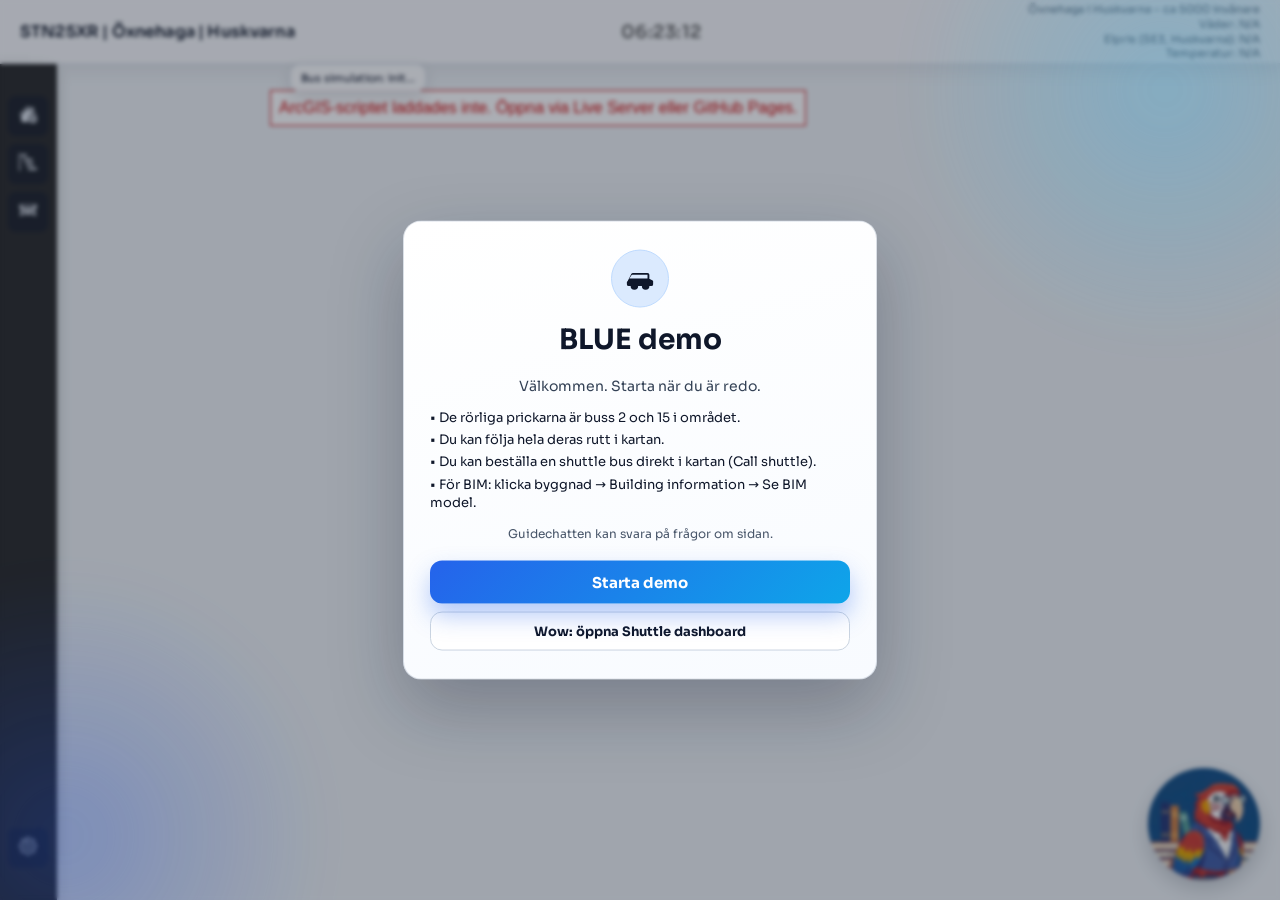
==== commit daa7ef1e: "Remove intro video and make BLUE overlay landing" ====
--- a/index.html
+++ b/index.html
@@ -264,20 +264,8 @@
 </head>
 <body class="app">
   <!-- DEMO INTRO OVERLAY -->
-  <div id="loginOverlay" class="login-overlay is-video-phase" aria-hidden="false">
+  <div id="loginOverlay" class="login-overlay is-message-phase" aria-hidden="false">
     <div class="login-card" role="dialog" aria-modal="true" aria-labelledby="loginTitle">
-      <video
-        id="introVideo"
-        class="intro-video"
-        autoplay
-        muted
-        playsinline
-        preload="auto"
-        aria-label="Kort välkomstvideo"
-      >
-        <source src="./assets/videos/Skapa_Bakgrundsvideo_Med_Animation.mp4" type="video/mp4" />
-        Din webbläsare stödjer inte videoformatet.
-      </video>
       <div class="intro-content">
         <div class="intro-car" aria-hidden="true">
           <svg xmlns="http://www.w3.org/2000/svg" width="30" height="30" viewBox="0 0 16 16" fill="currentColor">
@@ -286,7 +274,7 @@
           </svg>
         </div>
         <h1 id="loginTitle" class="login-title">BLUE demo</h1>
-        <div class="intro-subtitle">Välkommen. Här är en kort intro innan du börjar.</div>
+        <div class="intro-subtitle">Välkommen. Starta när du är redo.</div>
         <div class="intro-list">
           <div>• De rörliga prickarna är buss 2 och 15 i området.</div>
           <div>• Du kan följa hela deras rutt i kartan.</div>
@@ -300,7 +288,6 @@
         </div>
       </div>
     </div>
-    <button id="introSkipBtn" type="button" class="intro-skip-btn" aria-label="Hoppa över intro">Skip intro</button>
   </div>
 
   <!-- HEADER -->
@@ -1180,23 +1167,29 @@
           </div>
         </section>
         <section class="captain-log-entry">
-          <h3>Entry 01 // How It Was Done (Implementation)</h3>
-          <ul>
-            <li>Built as a single-page app centered in <strong>index.html</strong> with ArcGIS SceneView as map engine.</li>
-            <li>Feature logic split into modules: <strong>bus15.js</strong>, <strong>pm25Live.js</strong>, <strong>windLive.js</strong>, <strong>cloudWms.js</strong>, and <strong>elevationProvider.js</strong>.</li>
-            <li>UI split into three operational panels: Menu, Digital City, and BLUE/Information.</li>
-            <li>Hybrid data pipeline: local GeoJSON + live API requests + route/elevation processing in browser.</li>
-          </ul>
+          <h3>Entry 01 // How It Was Done (Narrative)</h3>
+          <p class="captain-log-paragraph">
+            This mission platform was built as a single-page application where <strong>index.html</strong> acts as the command center.
+            The map core is ArcGIS SceneView, while the user experience is organized around three operational spaces: Menu, Digital City, and BLUE/Information.
+          </p>
+          <p class="captain-log-paragraph">
+            To keep the implementation maintainable, feature logic is separated into modules such as <strong>bus15.js</strong>,
+            <strong>pm25Live.js</strong>, <strong>windLive.js</strong>, <strong>cloudWms.js</strong>, and <strong>elevationProvider.js</strong>.
+            In practice, this creates a hybrid workflow where local GeoJSON data and live API responses are combined in real time for routing, analysis, and visual overlays.
+          </p>
         </section>
         <section class="captain-log-entry">
           <h3>Entry 02 // System Structure Behind The Website</h3>
-          <ul>
-            <li><strong>UI/Controls layer:</strong> tabs, toggles, popup flows, modal windows, and simulation controls.</li>
-            <li><strong>Map/render layer:</strong> ArcGIS 3D scene + thematic layers + custom graphics overlays.</li>
-            <li><strong>Analysis layer:</strong> distance, route selection, nearest services, and elevation sampling.</li>
-            <li><strong>Integration layer:</strong> weather, transport, air quality, cloud imagery, and electricity prices.</li>
-            <li><strong>Data storage layer:</strong> local files in <strong>/data</strong> and browser cache/localStorage for selected runtime data.</li>
-          </ul>
+          <p class="captain-log-paragraph">
+            The architecture can be read as five stacked layers. The UI/control layer handles tabs, toggles, popups, and modal workflows.
+            The map/render layer handles ArcGIS 3D layers and all visual symbols in the scene.
+            The analysis layer computes nearest services, distances, routes, and elevation effects.
+          </p>
+          <p class="captain-log-paragraph">
+            Above this, the integration layer connects to weather, transport, PM2.5, cloud, and energy services through web APIs.
+            The storage layer relies on local files in <strong>/data</strong> plus browser caching/localStorage where needed for runtime efficiency.
+            This separation is what makes the project stable while still allowing live updates.
+          </p>
         </section>
         <section class="captain-log-entry">
           <h3>Entry 03 // API Web Addresses (Live Integrations)</h3>
@@ -1238,7 +1231,27 @@
           </ul>
         </section>
         <section class="captain-log-entry">
-          <h3>Entry 06 // Report Signature</h3>
+          <h3>Entry 06 // How BLUE Avatar Is Built</h3>
+          <p class="captain-log-paragraph">
+            The BLUE avatar is built as local design assets in the project under <strong>assets/chatbot-avatar.svg</strong> and <strong>assets/chatbot-avatar.png</strong>.
+            The SVG version preserves high-quality vector detail, while the PNG version is used directly where fast image display is needed.
+          </p>
+          <p class="captain-log-paragraph">
+            In the interface, the avatar appears in the chat launcher button (96x96) and is also reused in this report popup header section as a visual mission identity element.
+            This reuse keeps branding consistent across BLUE chat and the report module.
+          </p>
+        </section>
+        <section class="captain-log-entry">
+          <h3>Entry 07 // Storytelling Flow (Step 1 to 5)</h3>
+          <p class="captain-log-paragraph">The built-in BLUE guided story follows this exact sequence:</p>
+          <p class="captain-log-step"><strong>Step 1/5:</strong> Här ser du Öxnehaga i 3D. Börja med att rotera kartan och få en överblick.</p>
+          <p class="captain-log-step"><strong>Step 2/5:</strong> Öppna Information och testa service, blåljus och närmaste busshållplats med tid/distans.</p>
+          <p class="captain-log-step"><strong>Step 3/5:</strong> Klicka på en busshållplats för live avgångar och länk till tidtabell.</p>
+          <p class="captain-log-step"><strong>Step 4/5:</strong> Klicka på en byggnad för att se huset i 3D och öppna byggnadsinfo/BIM.</p>
+          <p class="captain-log-step"><strong>Step 5/5:</strong> Öppna DIGITAL CITY för vind och moln live, och testa shuttle (Call shuttle + dashboard).</p>
+        </section>
+        <section class="captain-log-entry">
+          <h3>Entry 08 // Report Signature</h3>
           <p>
             Nicolas St-Pierre<br />
             Master&rsquo;s student, BIM &ndash; Sustainable Building Information Management 2026
@@ -1976,8 +1989,157 @@
         });
       }
 
+      async function screenshotToCanvas(shot) {
+        const dataWidth = Number(shot?.data?.width) || 0;
+        const dataHeight = Number(shot?.data?.height) || 0;
+        let width = Number(shot?.width) || dataWidth || 0;
+        let height = Number(shot?.height) || dataHeight || 0;
+
+        // Prefer raw ImageData from ArcGIS when valid.
+        if (shot?.data && dataWidth > 0 && dataHeight > 0) {
+          const canvas = document.createElement("canvas");
+          canvas.width = dataWidth;
+          canvas.height = dataHeight;
+          const ctx = canvas.getContext("2d");
+          if (!ctx) throw new Error("Canvas 2D context is unavailable.");
+          try {
+            ctx.putImageData(shot.data, 0, 0);
+            return { canvas, ctx };
+          } catch (_) {
+            // Fall through to dataUrl path.
+          }
+        }
+
+        if (typeof shot?.dataUrl === "string" && shot.dataUrl) {
+          const image = await loadImageFromDataUrl(shot.dataUrl);
+          if (width < 1 || height < 1) {
+            width = Number(image.naturalWidth || image.width) || 0;
+            height = Number(image.naturalHeight || image.height) || 0;
+          }
+          if (width < 1 || height < 1) {
+            throw new Error("Invalid screenshot size.");
+          }
+          const canvas = document.createElement("canvas");
+          canvas.width = width;
+          canvas.height = height;
+          const ctx = canvas.getContext("2d");
+          if (!ctx) throw new Error("Canvas 2D context is unavailable.");
+          ctx.drawImage(image, 0, 0, canvas.width, canvas.height);
+          return { canvas, ctx };
+        }
+
+        throw new Error("Screenshot payload missing image data.");
+      }
+
+      function canvasToBlob(canvas, mimeType, quality) {
+        return new Promise((resolve, reject) => {
+          const dataUrlFallback = () => {
+            try {
+              const dataUrl = canvas.toDataURL(mimeType, quality);
+              const parts = dataUrl.split(",");
+              if (parts.length < 2) throw new Error("Invalid canvas data URL.");
+              const meta = parts[0] || "";
+              const b64 = parts[1] || "";
+              const match = /data:([^;]+)/.exec(meta);
+              const type = match?.[1] || mimeType || "image/png";
+              const binary = atob(b64);
+              const len = binary.length;
+              const bytes = new Uint8Array(len);
+              for (let i = 0; i < len; i++) bytes[i] = binary.charCodeAt(i);
+              resolve(new Blob([bytes], { type }));
+            } catch (error) {
+              reject(error);
+            }
+          };
+
+          if (typeof canvas.toBlob !== "function") {
+            dataUrlFallback();
+            return;
+          }
+          canvas.toBlob((blob) => {
+            if (blob) {
+              resolve(blob);
+              return;
+            }
+            // Some browsers occasionally return null here; retry with dataURL fallback.
+            dataUrlFallback();
+          }, mimeType, quality);
+        });
+      }
+
       function waitForNextFrame() {
         return new Promise((resolve) => requestAnimationFrame(() => resolve()));
+      }
+
+      function sleep(ms) {
+        return new Promise((resolve) => setTimeout(resolve, ms));
+      }
+
+      function clickIfPresent(id) {
+        const el = document.getElementById(id);
+        if (el && typeof el.click === "function") el.click();
+      }
+
+      function closeUiForMapScreenshot(targetView) {
+        // Use existing close buttons so each panel controller updates its own state.
+        clickIfPresent("leftPanelClose");
+        clickIfPresent("digitalPanelClose");
+        clickIfPresent("rightPanelClose");
+        clickIfPresent("shuttleDashClose");
+        clickIfPresent("captainLogClose");
+        clickIfPresent("guideChatClose");
+        clickIfPresent("routeColorClose");
+        clickIfPresent("alarmClose");
+        clickIfPresent("incidentClose");
+        clickIfPresent("shuttleClose");
+        clickIfPresent("bimClose");
+        clickIfPresent("bimReplaceClose");
+
+        // Hard-close any leftover overlays that may not have an active controller.
+        [
+          "guideChatPanel",
+          "captainLogModal",
+          "routeColorModal",
+          "alarmModal",
+          "incidentModal",
+          "shuttleModal",
+          "bimModal",
+          "iotContainer",
+          "bimReplaceControls"
+        ].forEach((id) => {
+          const el = document.getElementById(id);
+          if (!el) return;
+          el.hidden = true;
+          el.style.display = "none";
+        });
+
+        const guideToggleEl = document.getElementById("guideChatToggle");
+        if (guideToggleEl) guideToggleEl.setAttribute("aria-expanded", "false");
+
+        if (targetView?.popup?.visible && typeof targetView.popup.close === "function") {
+          targetView.popup.close();
+        }
+      }
+
+      async function takeScreenshotWithFallback(targetView, format) {
+        const requestedQuality = format === "jpg" ? 98 : undefined;
+        const width = Math.min(2200, Math.max(800, Math.round(targetView?.width || 0)));
+        const height = Math.min(2200, Math.max(500, Math.round(targetView?.height || 0)));
+        const attempts = [
+          { format, quality: requestedQuality, width, height },
+          { format, quality: requestedQuality },
+          { format: "png" }
+        ];
+        let lastErr = null;
+        for (let i = 0; i < attempts.length; i++) {
+          try {
+            return await targetView.takeScreenshot(attempts[i]);
+          } catch (err) {
+            lastErr = err;
+            await sleep(120);
+          }
+        }
+        throw lastErr || new Error("ArcGIS screenshot failed.");
       }
 
       function drawScreenshotWatermark(ctx, width, height, text) {
@@ -2010,8 +2172,6 @@
         const format = normalizeMapScreenshotFormat(formatValue);
         const ext = format === "jpg" ? "jpg" : "png";
         const mimeType = format === "jpg" ? "image/jpeg" : "image/png";
-        const MAPSHOT_CLEAN_CLASS = "mapshot-clean-mode";
-        const bodyEl = document.body;
 
         if (!view || typeof view.takeScreenshot !== "function") {
           setMapScreenshotStatus("Printscreen unavailable right now.");
@@ -2021,57 +2181,31 @@
         setMapScreenshotStatus(`Capturing ${ext.toUpperCase()}…`);
 
         try {
-          // Ensure screenshot is map-only: close panels/popups and force a full-map layout.
-          if (typeof closeAll === "function") closeAll();
-          if (view?.popup?.visible && typeof view.popup.close === "function") {
-            view.popup.close();
-          }
-          const guidePanelEl = document.getElementById("guideChatPanel");
-          const guideToggleEl = document.getElementById("guideChatToggle");
-          if (guidePanelEl) {
-            guidePanelEl.hidden = true;
-            guidePanelEl.style.display = "none";
-          }
-          if (guideToggleEl) {
-            guideToggleEl.setAttribute("aria-expanded", "false");
-          }
-          bodyEl?.classList.add(MAPSHOT_CLEAN_CLASS);
-          if (bodyEl) bodyEl.style.overflow = "hidden";
+          closeUiForMapScreenshot(view);
           requestViewRefresh(view);
+          await sleep(120);
           await waitForNextFrame();
-          await waitForNextFrame();
-
-          const shot = await view.takeScreenshot({
-            format,
-            quality: format === "jpg" ? 98 : undefined
-          });
-          const image = await loadImageFromDataUrl(shot.dataUrl);
-          const canvas = document.createElement("canvas");
-          canvas.width = shot.width;
-          canvas.height = shot.height;
-          const ctx = canvas.getContext("2d");
-          if (!ctx) throw new Error("Canvas 2D context is unavailable.");
-
-          ctx.drawImage(image, 0, 0, canvas.width, canvas.height);
+
+          const shot = await takeScreenshotWithFallback(view, format);
+          const { canvas, ctx } = await screenshotToCanvas(shot);
           drawScreenshotWatermark(ctx, canvas.width, canvas.height, MAP_SCREENSHOT_WATERMARK);
 
-          const output = canvas.toDataURL(mimeType, format === "jpg" ? 0.95 : undefined);
+          const blob = await canvasToBlob(canvas, mimeType, format === "jpg" ? 0.95 : undefined);
+          const output = URL.createObjectURL(blob);
           const link = document.createElement("a");
           link.href = output;
           link.download = mapScreenshotFilename(ext);
           document.body.appendChild(link);
           link.click();
           link.remove();
+          setTimeout(() => URL.revokeObjectURL(output), 1000);
 
           setMapScreenshotStatus(`Saved ${ext.toUpperCase()} printscreen.`);
         } catch (err) {
           console.error("Browser printscreen failed:", err);
-          setMapScreenshotStatus("Printscreen failed. Try again.");
+          const msg = err && err.message ? String(err.message) : "Try again.";
+          setMapScreenshotStatus(`Printscreen failed: ${msg.slice(0, 120)}`);
         } finally {
-          if (bodyEl) {
-            bodyEl.classList.remove(MAPSHOT_CLEAN_CLASS);
-            bodyEl.style.overflow = "";
-          }
           requestViewRefresh(view);
           if (btn) btn.disabled = false;
         }
@@ -7674,111 +7808,35 @@
     restartDemoBtn?.addEventListener("click", runSoftRestart);
   </script>
   <script>
-    // Demo intro overlay (no login)
+    // Demo intro overlay (message-only, no intro video)
     document.addEventListener("DOMContentLoaded", () => {
       const overlay = document.getElementById("loginOverlay");
       const startBtn = document.getElementById("introStartBtn");
       const shuttleBtn = document.getElementById("introShuttleBtn");
-      const skipBtn = document.getElementById("introSkipBtn");
       const introBtn = document.getElementById("logoutBtn");
-      const introVideo = document.getElementById("introVideo");
       let introAnimTimer = null;
-      let introVideoFallbackTimer = null;
-      let introVideoDurationMs = 0;
-
-      const enforceIntroVideoMuted = () => {
-        if (!introVideo) return;
-        introVideo.defaultMuted = true;
-        introVideo.muted = true;
-        introVideo.volume = 0;
-        const tracks = introVideo.audioTracks;
-        if (tracks && typeof tracks.length === "number") {
-          for (let i = 0; i < tracks.length; i += 1) {
-            tracks[i].enabled = false;
-          }
-        }
-      };
 
       const clearIntroTimers = () => {
         if (introAnimTimer) {
           clearTimeout(introAnimTimer);
           introAnimTimer = null;
         }
-        if (introVideoFallbackTimer) {
-          clearTimeout(introVideoFallbackTimer);
-          introVideoFallbackTimer = null;
-        }
       };
 
-      const playIntroVideo = (resetToStart = false) => {
-        if (!introVideo) return;
-        if (resetToStart) {
-          try {
-            introVideo.currentTime = 0;
-          } catch (_) {}
-        }
-        enforceIntroVideoMuted();
-        const promise = introVideo.play();
-        if (promise && typeof promise.catch === "function") {
-          promise.catch(() => {});
-        }
-      };
-
-      const pauseIntroVideo = () => {
-        if (!introVideo) return;
-        introVideo.pause();
-      };
-
-      const showIntroMessageOverlay = () => {
+      const showIntroOverlay = () => {
         if (!overlay) return;
         clearIntroTimers();
         overlay.style.display = "flex";
-        overlay.classList.remove("is-hidden", "is-exiting-corner", "is-video-phase");
+        overlay.classList.remove("is-hidden", "is-exiting-corner");
         overlay.classList.add("is-message-phase", "is-entering");
         requestAnimationFrame(() => {
           overlay.setAttribute("aria-hidden", "false");
         });
-        pauseIntroVideo();
         introAnimTimer = setTimeout(() => {
           overlay.classList.remove("is-entering");
           introAnimTimer = null;
         }, 550);
       };
-
-      const showIntroVideoOverlay = () => {
-        if (!overlay) return;
-        clearIntroTimers();
-        overlay.style.display = "flex";
-        overlay.classList.remove("is-hidden", "is-exiting-corner", "is-message-phase", "is-entering");
-        overlay.classList.add("is-video-phase");
-        overlay.setAttribute("aria-hidden", "false");
-        requestAnimationFrame(() => {
-          playIntroVideo(true);
-        });
-        const fallbackMs = introVideoDurationMs > 0 ? introVideoDurationMs + 800 : 25000;
-        introVideoFallbackTimer = setTimeout(() => {
-          showIntroMessageOverlay();
-        }, fallbackMs);
-      };
-
-      introVideo?.addEventListener("loadedmetadata", () => {
-        enforceIntroVideoMuted();
-        if (Number.isFinite(introVideo.duration) && introVideo.duration > 0) {
-          introVideoDurationMs = Math.round(introVideo.duration * 1000);
-        }
-      });
-      introVideo?.addEventListener("volumechange", () => {
-        enforceIntroVideoMuted();
-      });
-      introVideo?.addEventListener("play", () => {
-        enforceIntroVideoMuted();
-      });
-      introVideo?.addEventListener("ended", () => {
-        showIntroMessageOverlay();
-      });
-      introVideo?.addEventListener("error", () => {
-        showIntroMessageOverlay();
-      });
 
       const hideIntroOverlay = () => {
         if (!overlay) return;
@@ -7786,10 +7844,9 @@
         overlay.classList.remove("is-entering");
         overlay.classList.add("is-exiting-corner", "is-hidden");
         overlay.setAttribute("aria-hidden", "true");
-        pauseIntroVideo();
         setTimeout(() => {
           overlay.style.display = "none";
-          overlay.classList.remove("is-exiting-corner", "is-message-phase", "is-video-phase");
+          overlay.classList.remove("is-exiting-corner", "is-message-phase");
           if (window.view) {
             if (typeof window.refreshViewSize === "function") {
               window.refreshViewSize();
@@ -7811,19 +7868,12 @@
 
       startBtn?.addEventListener("click", () => startDemo(false));
       shuttleBtn?.addEventListener("click", () => startDemo(true));
-      skipBtn?.addEventListener("click", () => showIntroMessageOverlay());
       introBtn?.addEventListener("click", () => {
         window.stopSimTime?.();
-        showIntroMessageOverlay();
+        showIntroOverlay();
       });
 
-      if (introVideo) {
-        enforceIntroVideoMuted();
-        try {
-          introVideo.currentTime = 0;
-        } catch (_) {}
-      }
-      showIntroVideoOverlay();
+      showIntroOverlay();
     });
   </script>
   <script src="./local-guide-chat.js"></script>
--- a/styles.css
+++ b/styles.css
@@ -109,24 +109,6 @@
   border-radius: 0 !important;
   box-shadow: none !important;
   height: calc(100% - var(--header-height, 64px)) !important;
-}
-
-/* Temporary clean mode used when taking map printscreens. */
-body.mapshot-clean-mode > :not(#sceneView) {
-  display: none !important;
-}
-
-body.mapshot-clean-mode #sceneView {
-  position: fixed !important;
-  inset: 0 !important;
-  width: 100vw !important;
-  height: 100vh !important;
-  z-index: 2147483000 !important;
-}
-
-body.mapshot-clean-mode #sceneView .esri-ui,
-body.mapshot-clean-mode #sceneView .esri-popup {
-  display: none !important;
 }
 
 .wind-blue-tint {
@@ -1834,6 +1816,15 @@
   color: #e2e8f0;
   font-size: 13px;
   line-height: 1.55;
+}
+
+#captainLogModal .captain-log-paragraph {
+  margin: 0 0 9px 0;
+}
+
+#captainLogModal .captain-log-step {
+  margin: 0 0 7px 0;
+  color: #dbeafe;
 }
 
 #captainLogModal .captain-log-entry ul {
